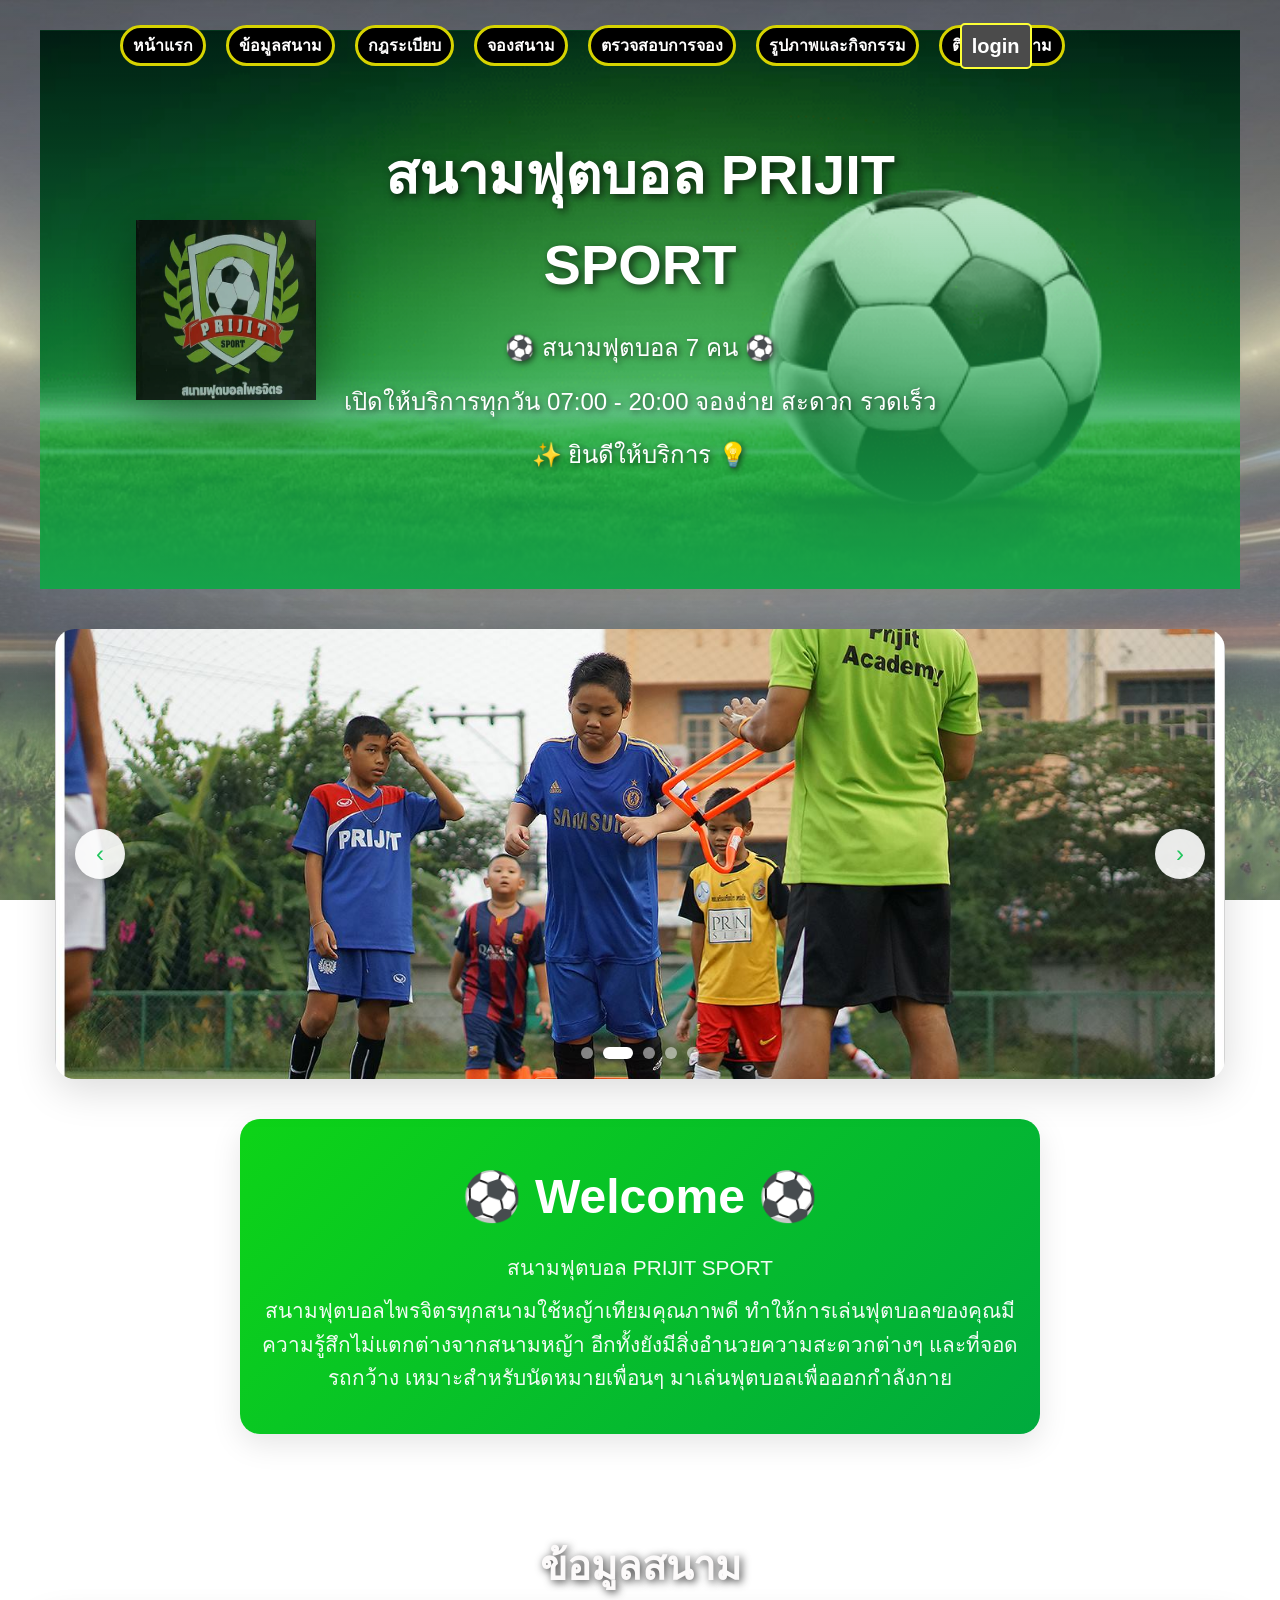
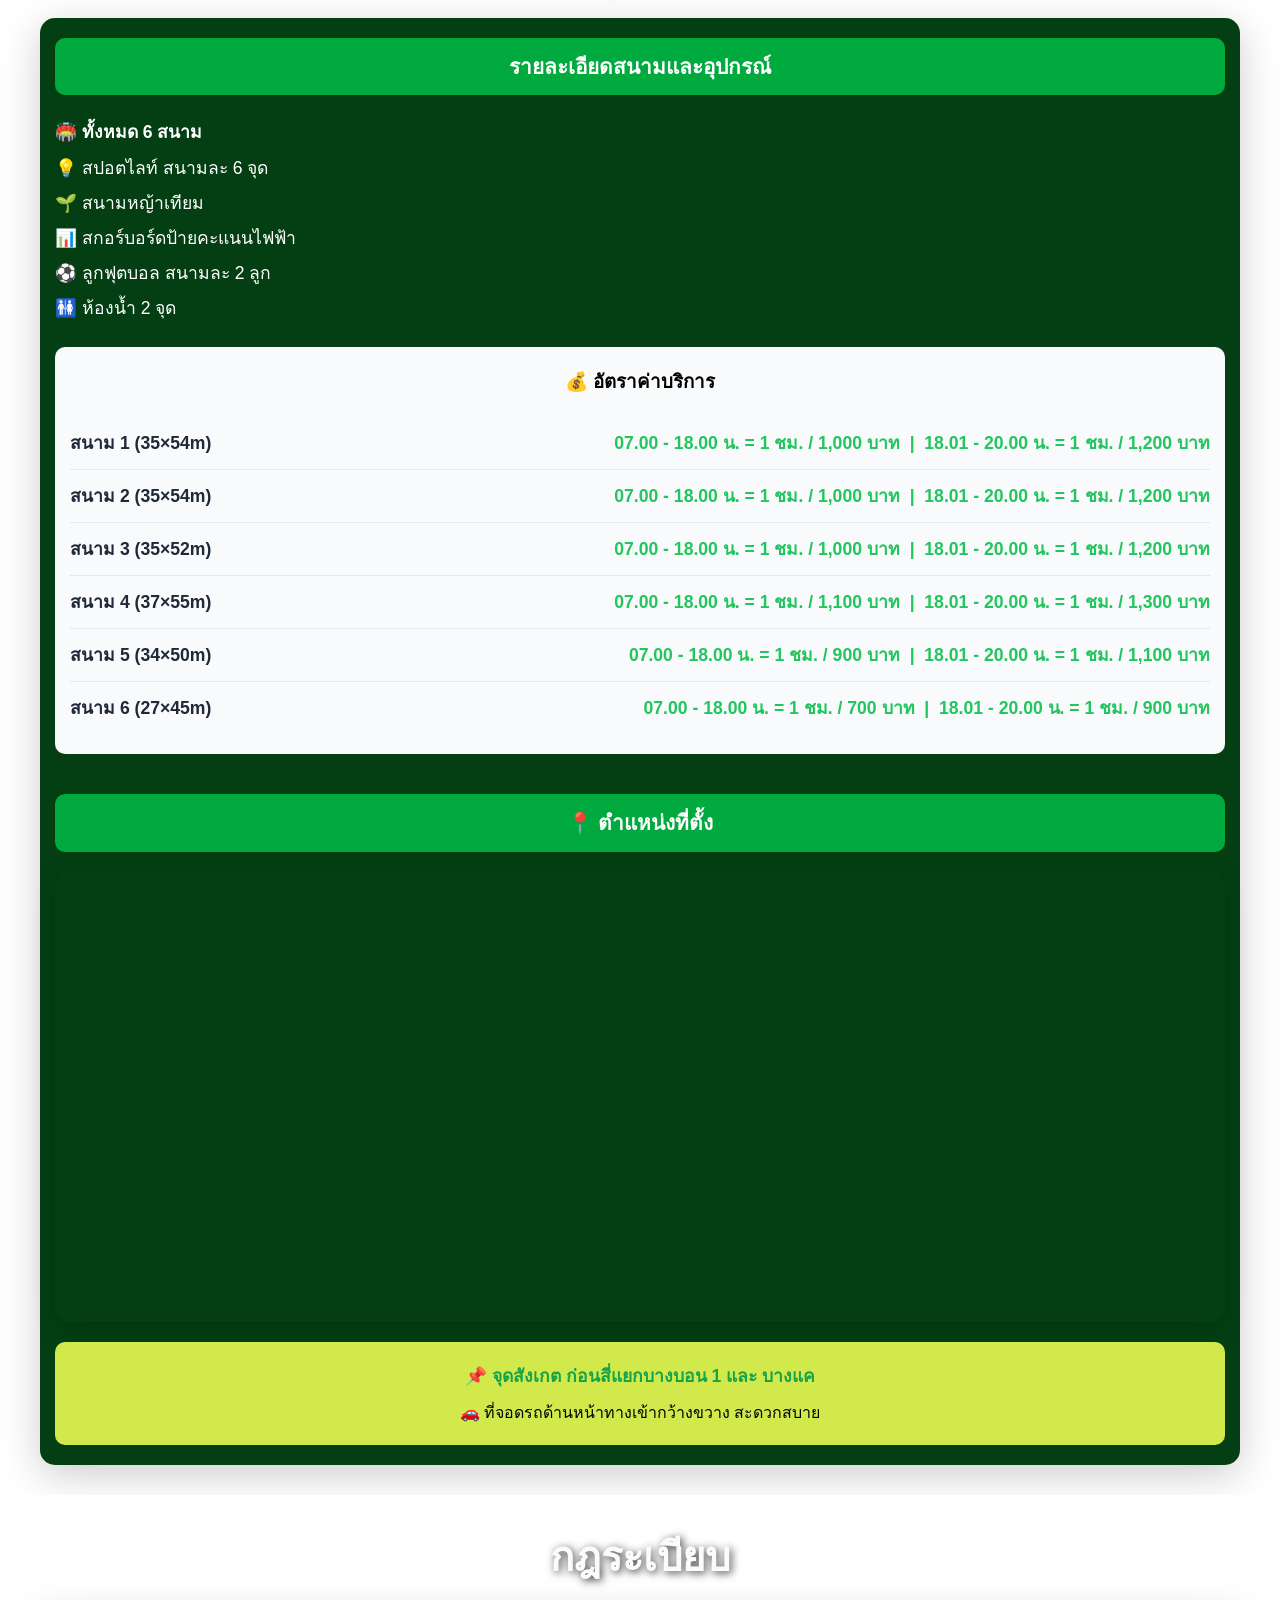
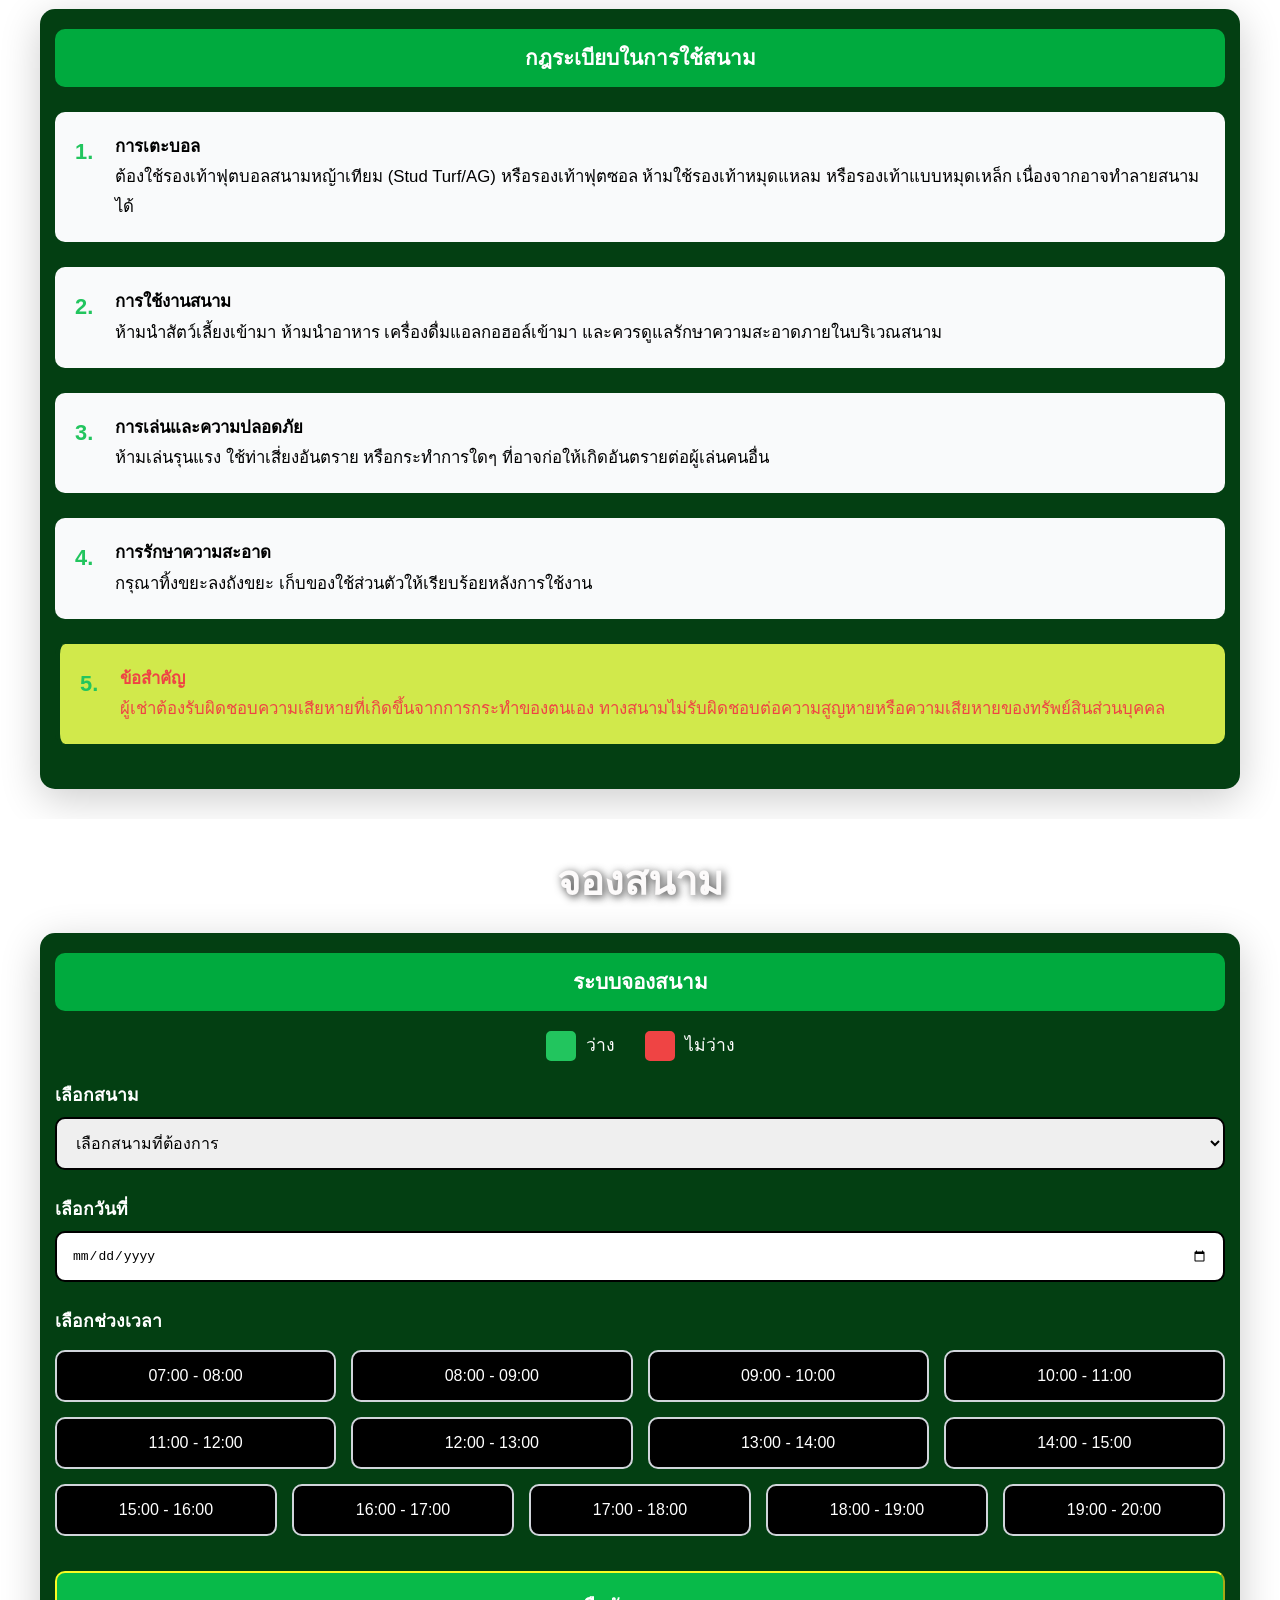
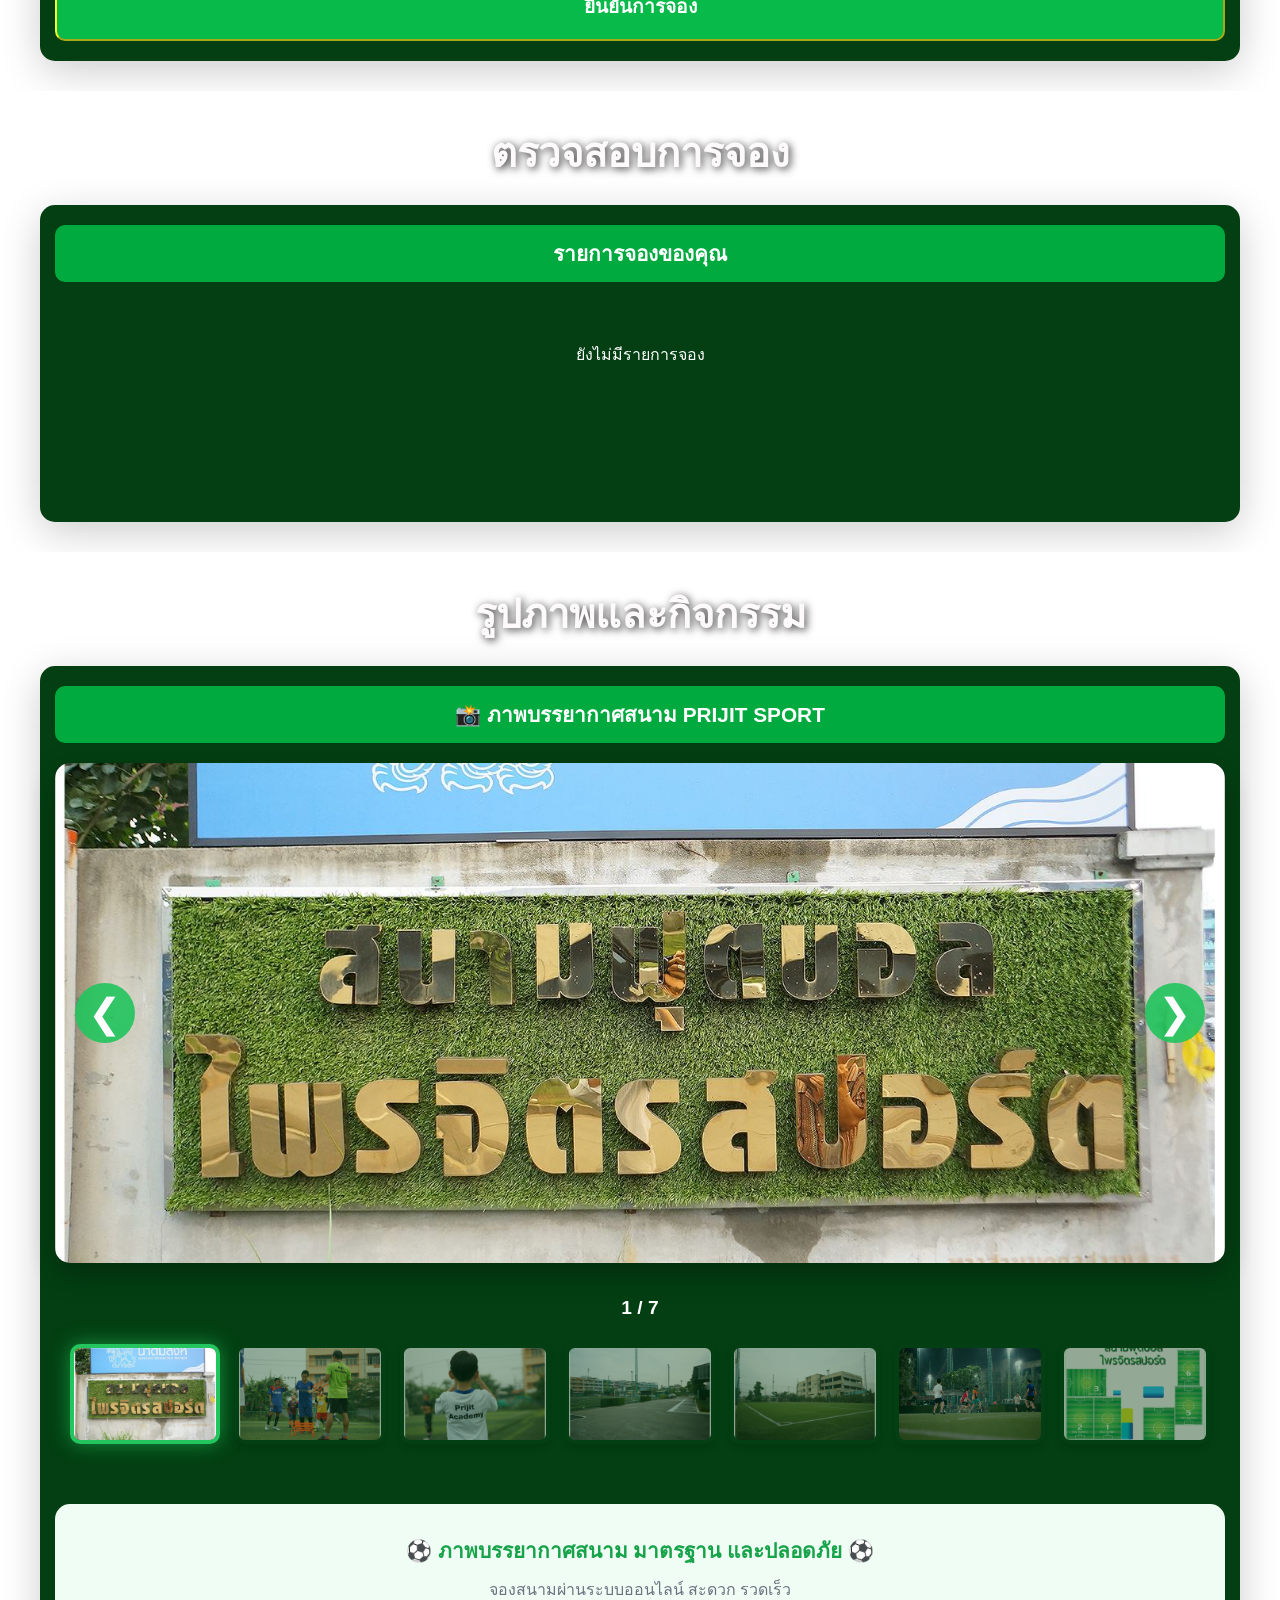
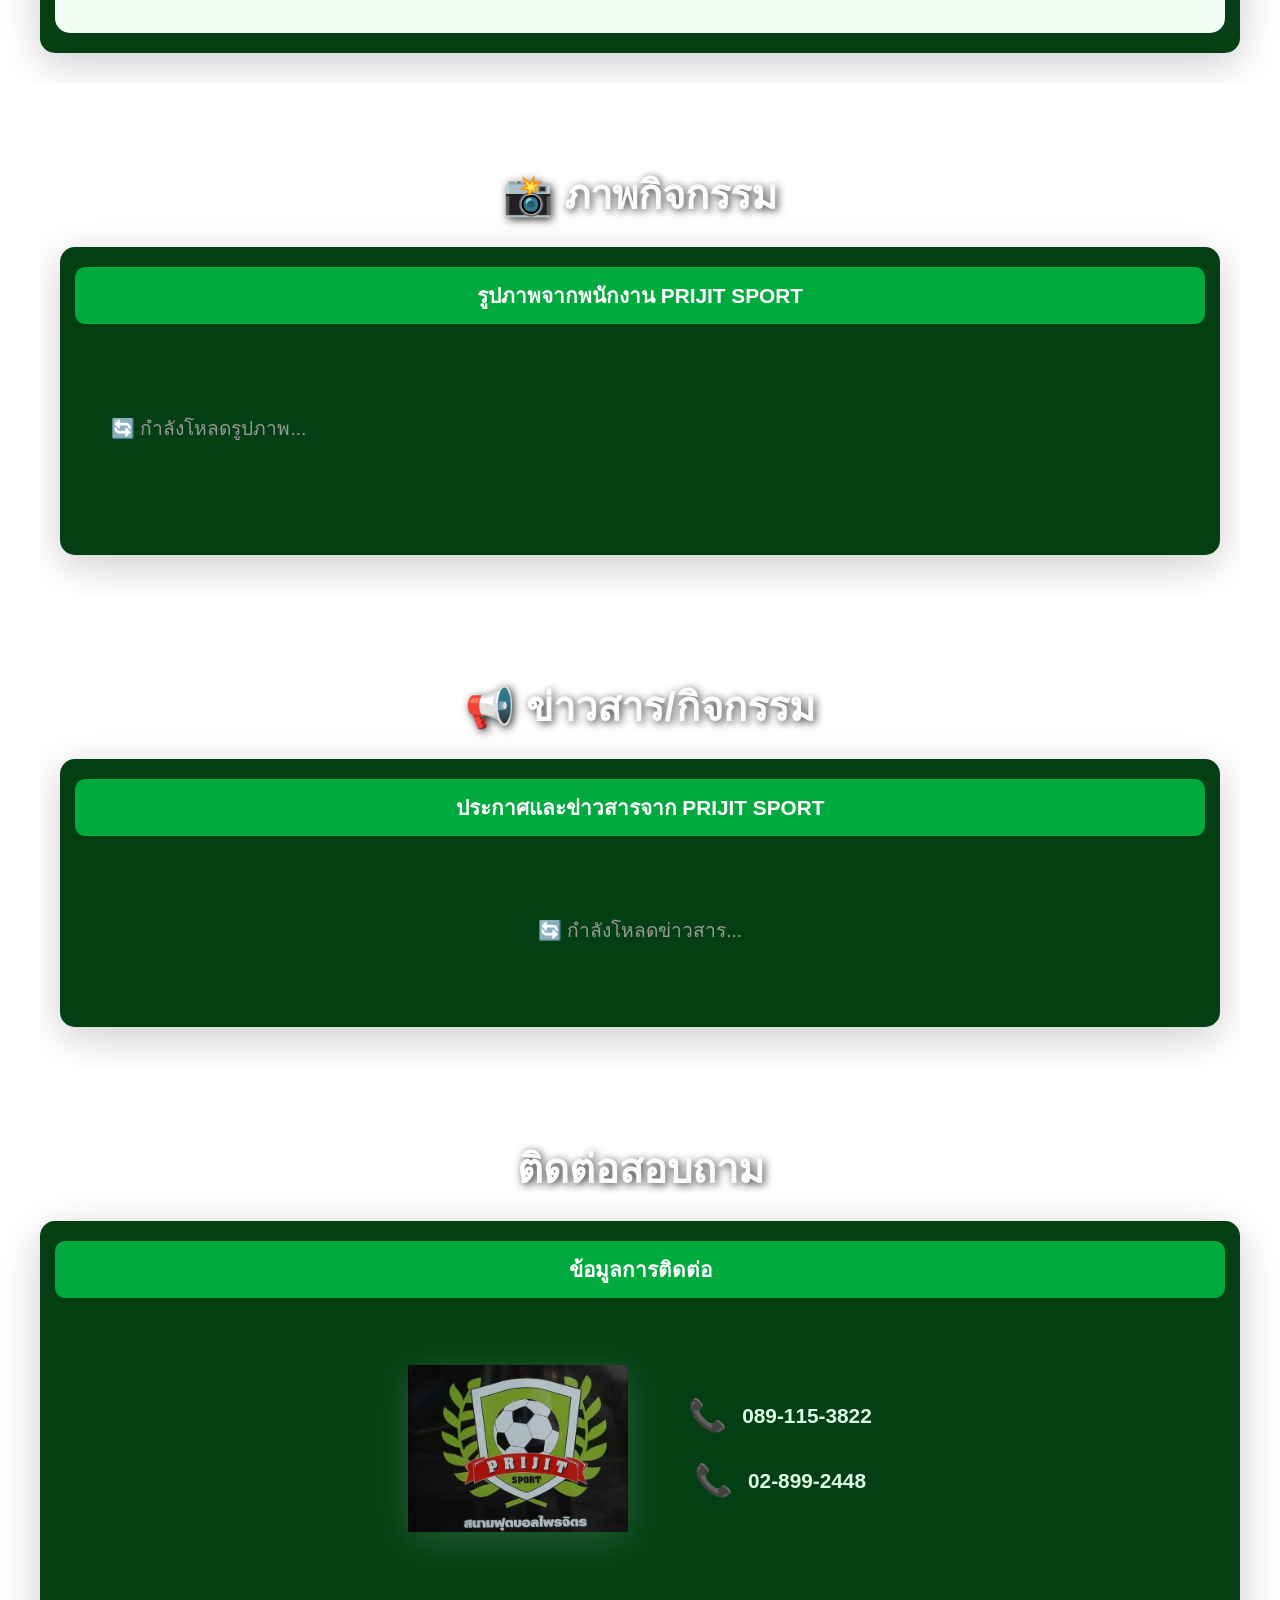
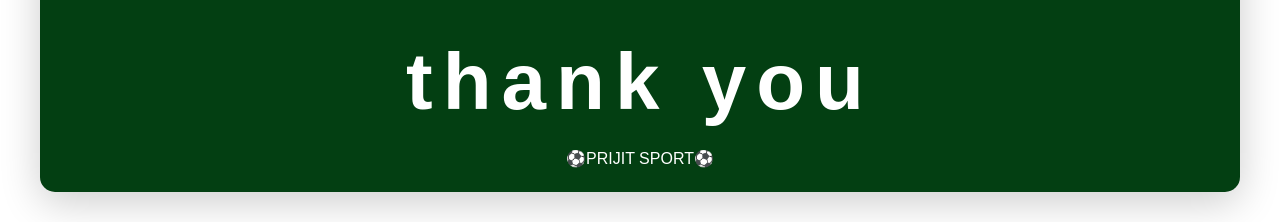
==== index.html @ c836cace "fixupdate" ====
<!DOCTYPE html>
<html lang="th">
  <head>
    <meta charset="UTF-8" />
    <meta name="viewport" content="width=device-width, initial-scale=1.0">
    <meta name="google-site-verification" content="bR1mEsXKVvOw49DkWfjDAmJHnfmsgKIcgD6kVuu1stI" />
    <title>สนามฟุตบอล PRIJIT SPORT - ระบบจองออนไลน์ 24 ชม.</title>
    <meta name="description" content="จองสนามฟุตบอล 7 คน PRIJIT SPORT 6 สนาม ราคาถูก จองง่าย ระบบออนไลน์ตลอด 24 ชั่วโมง">
    <meta name="keywords" content="จองสนามฟุตบอล, สนามฟุตบอล 7 คน, PRIJIT SPORT, จองสนาม, สนามฟุตบอลออนไลน์">
    <meta name="author" content="PRIJIT SPORT">
    <meta name="robots" content="index, follow">
    <meta property="og:type" content="website">
    <meta property="og:title" content="จองสนามฟุตบอล PRIJIT SPORT">
    <meta property="og:description" content="จองสนามฟุตบอล 7 คน ระบบออนไลน์ 24 ชั่วโมง 6 สนาม ราคาถูก จองง่าย">
    <meta property="og:image" content="https://prijit-sport.github.io/prijit-sport-booking/f4.jpg">
    <meta property="og:url" content="https://prijit-sport.github.io/prijit-sport-booking/">
    <meta property="og:site_name" content="PRIJIT SPORT">
    <meta property="og:locale" content="th_TH">
    <meta http-equiv="Content-Security-Policy" content="upgrade-insecure-requests">
    <script type="application/ld+json">
    {
      "@context": "https://schema.org",
      "@type": "SportsActivityLocation",
      "name": "PRIJIT SPORT",
      "description": "สนามฟุตบอล 7 คน จองออนไลน์ 24 ชั่วโมง มี 6 สนาม",
      "url": "https://prijit-sport.github.io/prijit-sport-booking/",
      "image": "https://prijit-sport.github.io/prijit-sport-booking/f4.jpg",
      "address": {
        "@type": "PostalAddress",
        "addressLocality": "กรุงเทพมหานคร",
        "addressCountry": "TH"
      },
      "priceRange": "$$"
    }
    </script>
    <meta http-equiv="Permissions-Policy" content="interest-cohort=()">
    <link rel="icon" type="image/jpeg" href="f6.jpg">
    <link rel="preconnect" href="https://www.gstatic.com" crossorigin>
    <link rel="dns-prefetch" href="https://www.gstatic.com">
    <link rel="preload" href="styles.css" as="style">
    <link rel="preload" href="app.js" as="script">
    <link rel="preload" href="f6.jpg" as="image" fetchpriority="high">
    <link rel="stylesheet" href="styles.css" media="all">
  </head>
  <body>
    <!-- Login/Register Modal -->
    <div id="loginModal" class="modal-overlay">
      <div class="auth-modal">
        <button class="modal-close-btn" onclick="closeLoginModal()">&times;</button>
 
        <div id="modalLoginForm">
          <h1 class="auth-title">⚽ เข้าสู่ระบบ</h1>
          <form onsubmit="handleLogin(event)">
            <div class="form-group">
              <label for="modalLoginUsername">ชื่อ-นามสกุล</label>
              <input type="text" id="modalLoginUsername" class="form-input"
                     placeholder="กรอกชื่อผู้ใช้"
                     autocorrect="off" autocapitalize="off" required />
            </div>
            <div class="form-group">
              <label for="modalLoginPassword">รหัสผ่าน</label>
              <div style="position:relative;">
                <input type="password" id="modalLoginPassword" class="form-input"
                       placeholder="กรอกรหัสผ่าน"
                       autocomplete="current-password" required
                       style="padding-right:45px;" />
                <button type="button" onclick="togglePassword('modalLoginPassword',this)"
                        style="position:absolute;right:10px;top:50%;transform:translateY(-50%);background:none;border:none;cursor:pointer;font-size:1.2em;padding:5px;">👁️</button>
              </div>
            </div>
            <button type="submit" class="submit-btn">เข้าสู่ระบบ</button>
          </form>
          <div class="auth-switch">ยังไม่มีบัญชี? <a onclick="showRegisterInModal()">สมัครสมาชิก</a></div>
        </div>
        <div class="auth-switch">
          <a href="staff-login.html" style="color:#667eea;font-weight:600;text-decoration:none;">👤 เข้าสู่ระบบพนักงาน</a>
        </div>
 
        <div id="modalRegisterForm" style="display:none;">
          <h1 class="auth-title">📝 สมัครสมาชิก</h1>
          <form onsubmit="handleRegister(event)">
            <div class="form-group">
              <label class="form-label" for="modalRegUsername">ชื่อผู้ใช้</label>
              <input type="text" id="modalRegUsername" class="form-input"
                     placeholder="กรอกชื่อผู้ใช้"
                     autocomplete="username" required />
            </div>
            <div class="form-group">
              <label class="form-label" for="modalRegFullname">ชื่อ-นามสกุล</label>
              <input type="text" id="modalRegFullname" class="form-input"
                     placeholder="กรอกชื่อ-นามสกุล"
                     autocomplete="name" required />
            </div>
            <div class="form-group">
              <label class="form-label" for="modalRegPhone">เบอร์โทร</label>
              <input type="tel" id="modalRegPhone" class="form-input"
                     placeholder="กรอกเบอร์โทรศัพท์"
                     autocomplete="tel" required />
            </div>
            <div class="form-group">
              <label class="form-label" for="modalRegPassword">รหัสผ่าน</label>
              <div style="position:relative;">
                <input type="password" id="modalRegPassword" class="form-input"
                       placeholder="กรอกรหัสผ่าน"
                       autocomplete="new-password" required
                       style="padding-right:45px;" />
                <button type="button" onclick="togglePassword('modalRegPassword',this)"
                        style="position:absolute;right:10px;top:50%;transform:translateY(-50%);background:none;border:none;cursor:pointer;font-size:1.2em;padding:5px;">👁️</button>
              </div>
            </div>
            <button type="submit" class="submit-btn">สมัครสมาชิก</button>
          </form>
          <div class="auth-switch">มีบัญชีแล้ว? <a onclick="showLoginInModal()">เข้าสู่ระบบ</a></div>
        </div>
      </div>
    </div>
 
    <!-- Navigation Bar -->
    <nav class="navbar">
      <div class="nav-container">
        <div class="hamburger" id="hamburgerBtn">
          <span></span><span></span><span></span>
        </div>
        <div class="nav-links" id="desktopNav">
          <button class="nav-item" data-section="homeSection">หน้าแรก</button>
          <button class="nav-item" data-section="fieldInfoSection">ข้อมูลสนาม</button>
          <button class="nav-item" data-section="rulesSection">กฎระเบียบ</button>
          <button class="nav-item" data-section="bookingSection">จองสนาม</button>
          <button class="nav-item" data-section="checkBookingSection">ตรวจสอบการจอง</button>
          <button class="nav-item" data-section="gallerySection">รูปภาพและกิจกรรม</button>
          <button class="nav-item" data-section="contactSection">ติดต่อสอบถาม</button>
        </div>
        <div class="user-section">
          <span class="login-btn" id="loginNavBtn">login</span>
          <div id="userInfo" style="display:none;">
            <span>👤 <span id="currentUser"></span></span>
            <span class="logout-btn" id="logoutBtn">logout</span>
          </div>
        </div>
      </div>
    </nav>
 
    <!-- Mobile Menu -->
    <div class="menu-overlay" id="menuOverlay">
      <button class="mobile-close-btn" onclick="closeMobileMenu()" aria-label="ปิดเมนู">
        <span class="close-icon">✕</span>
      </button>
      <div class="nav-links" id="mobileNav">
        <button class="nav-item" data-section="homeSection">🏠 หน้าแรก</button>
        <button class="nav-item" data-section="fieldInfoSection">ℹ️ ข้อมูลสนาม</button>
        <button class="nav-item" data-section="rulesSection">📋 กฎระเบียบ</button>
        <button class="nav-item" data-section="bookingSection">⚽ จองสนาม</button>
        <button class="nav-item" data-section="checkBookingSection">✅ ตรวจสอบการจอง</button>
        <button class="nav-item" data-section="gallerySection">📸 รูปภาพและกิจกรรม</button>
        <button class="nav-item" data-section="contactSection">📞 ติดต่อสอบถาม</button>
      </div>
    </div>
 
    <!-- Home Section -->
    <section id="homeSection">
      <div class="hero">
        <img src="f6.jpg" alt="Logo" class="hero-logo-left" />
        <h1 class="hero-title">สนามฟุตบอล PRIJIT SPORT</h1>
        <p class="hero-tagline">⚽ สนามฟุตบอล 7 คน ⚽</p>
        <p class="hero-subtitle">เปิดให้บริการทุกวัน 07:00 - 20:00 จองง่าย สะดวก รวดเร็ว</p>
        <p class="hero-note">✨ ยินดีให้บริการ 💡</p>
      </div>
      <div class="slider-section">
        <div class="slider-container">
          <div class="slider-wrapper">
            <div class="slide active"><img src="f11.jpg" alt="slide1" /></div>
            <div class="slide"><img src="f8.jpg" alt="slide2" /></div>
            <div class="slide"><img src="f9.jpg" alt="slide3" /></div>
            <div class="slide"><img src="13.jpg" alt="slide4" /></div>
            <div class="slide"><img src="12.jpg" alt="slide5" /></div>
          </div>
          <button class="slider-btn prev" onclick="changeSlide(-1)">‹</button>
          <button class="slider-btn next" onclick="changeSlide(1)">›</button>
          <div class="slider-dots">
            <span class="dot active" onclick="currentSlide(0)"></span>
            <span class="dot" onclick="currentSlide(1)"></span>
            <span class="dot" onclick="currentSlide(2)"></span>
            <span class="dot" onclick="currentSlide(3)"></span>
            <span class="dot" onclick="currentSlide(4)"></span>
          </div>
        </div>
        <div class="slider-welcome-text">
          <h2>⚽ Welcome ⚽</h2>
          <p>สนามฟุตบอล PRIJIT SPORT</p>
          <p style="margin-top:10px;color:#ffffff;">สนามฟุตบอลไพรจิตรทุกสนามใช้หญ้าเทียมคุณภาพดี ทำให้การเล่นฟุตบอลของคุณมีความรู้สึกไม่แตกต่างจากสนามหญ้า อีกทั้งยังมีสิ่งอำนวยความสะดวกต่างๆ และที่จอดรถกว้าง เหมาะสำหรับนัดหมายเพื่อนๆ มาเล่นฟุตบอลเพื่อออกกำลังกาย</p>
        </div>
      </div>
    </section>
 
    <!-- Field Info Section -->
    <section id="fieldInfoSection">
      <h2 class="section-title">ข้อมูลสนาม</h2>
      <div class="content-card">
        <div class="section-header">รายละเอียดสนามและอุปกรณ์</div>
        <div class="field-details">
          <p><strong>🏟️ ทั้งหมด 6 สนาม</strong></p>
          <p>💡 สปอตไลท์ สนามละ 6 จุด</p>
          <p>🌱 สนามหญ้าเทียม</p>
          <p>📊 สกอร์บอร์ดป้ายคะแนนไฟฟ้า</p>
          <p>⚽ ลูกฟุตบอล สนามละ 2 ลูก</p>
          <p>🚻 ห้องน้ำ 2 จุด</p>
        </div>
 
        <div class="price-list">
          <h3 style="margin-bottom:20px;color:#000000;text-align:center;">💰 อัตราค่าบริการ</h3>
          <div class="price-item">
            <span class="field-name">สนาม 1 (35×54m)</span>
            <span class="field-price">07.00 - 18.00 น. = 1 ชม. / 1,000 บาท &nbsp;|&nbsp; 18.01 - 20.00 น. = 1 ชม. / 1,200 บาท</span>
          </div>
          <div class="price-item">
            <span class="field-name">สนาม 2 (35×54m)</span>
            <span class="field-price">07.00 - 18.00 น. = 1 ชม. / 1,000 บาท &nbsp;|&nbsp; 18.01 - 20.00 น. = 1 ชม. / 1,200 บาท</span>
          </div>
          <div class="price-item">
            <span class="field-name">สนาม 3 (35×52m)</span>
            <span class="field-price">07.00 - 18.00 น. = 1 ชม. / 1,000 บาท &nbsp;|&nbsp; 18.01 - 20.00 น. = 1 ชม. / 1,200 บาท</span>
          </div>
          <div class="price-item">
            <span class="field-name">สนาม 4 (37×55m)</span>
            <span class="field-price">07.00 - 18.00 น. = 1 ชม. / 1,100 บาท &nbsp;|&nbsp; 18.01 - 20.00 น. = 1 ชม. / 1,300 บาท</span>
          </div>
          <div class="price-item">
            <span class="field-name">สนาม 5 (34×50m)</span>
            <span class="field-price">07.00 - 18.00 น. = 1 ชม. / 900 บาท &nbsp;|&nbsp; 18.01 - 20.00 น. = 1 ชม. / 1,100 บาท</span>
          </div>
          <div class="price-item">
            <span class="field-name">สนาม 6 (27×45m)</span>
            <span class="field-price">07.00 - 18.00 น. = 1 ชม. / 700 บาท &nbsp;|&nbsp; 18.01 - 20.00 น. = 1 ชม. / 900 บาท</span>
          </div>
        </div>
 
        <div class="section-header" style="margin-top:40px;">📍 ตำแหน่งที่ตั้ง</div>
        <div class="map-container">
          <iframe src="https://www.google.com/maps/embed?pb=!1m18!1m12!1m3!1d3876.519192244568!2d100.42645637479106!3d13.68697489879167!2m3!1f0!2f0!3f0!3m2!1i1024!2i768!4f13.1!3m3!1m2!1s0x30e2bd50acd08fd7%3A0x9ec98b477706a73!2z4Liq4LiZ4Liy4Lih4Lif4Li44LiV4Lia4Lit4Lil4LmE4Lie4Lij4LiI4Li04LiV4Lij4Liq4Lib4Lit4Lij4LmM4LiV!5e0!3m2!1sth!2sth!4v1767945226405!5m2!1sth!2sth"
            style="border:0;" allowfullscreen="" loading="lazy" referrerpolicy="no-referrer-when-downgrade"></iframe>
        </div>
        <div style="text-align:center;margin-top:20px;padding:20px;background:#d1e94b;border-radius:10px;">
          <p style="color:#16a34a;font-weight:bold;font-size:1.1em;">📌 จุดสังเกต ก่อนสี่แยกบางบอน 1 และ บางแค</p>
          <p style="color:#020202;margin-top:10px;">🚗 ที่จอดรถด้านหน้าทางเข้ากว้างขวาง สะดวกสบาย</p>
        </div>
      </div>
    </section>
 
    <!-- Rules Section -->
    <section id="rulesSection">
      <h2 class="section-title">กฎระเบียบ</h2>
      <div class="content-card">
        <div class="section-header">กฎระเบียบในการใช้สนาม</div>
        <div class="rules-list">
 
          <div class="rule-item">
            <strong>การเตะบอล</strong><br>
            ต้องใช้รองเท้าฟุตบอลสนามหญ้าเทียม (Stud Turf/AG) หรือรองเท้าฟุตซอล ห้ามใช้รองเท้าหมุดแหลม หรือรองเท้าแบบหมุดเหล็ก เนื่องจากอาจทำลายสนามได้
          </div>
 
          <div class="rule-item">
            <strong>การใช้งานสนาม</strong><br>
            ห้ามนำสัตว์เลี้ยงเข้ามา ห้ามนำอาหาร เครื่องดื่มแอลกอฮอล์เข้ามา และควรดูแลรักษาความสะอาดภายในบริเวณสนาม
          </div>
 
          <div class="rule-item">
            <strong>การเล่นและความปลอดภัย</strong><br>
            ห้ามเล่นรุนแรง ใช้ท่าเสี่ยงอันตราย หรือกระทำการใดๆ ที่อาจก่อให้เกิดอันตรายต่อผู้เล่นคนอื่น
          </div>
 
          <div class="rule-item">
            <strong>การรักษาความสะอาด</strong><br>
            กรุณาทิ้งขยะลงถังขยะ เก็บของใช้ส่วนตัวให้เรียบร้อยหลังการใช้งาน
          </div>
 
        <div class="rule-item" style="background:#d1e94b;border-left:5px solid #033f12;color:#ef4444;">
            <strong style="color:#ef4444;">ข้อสำคัญ</strong><br>
            ผู้เช่าต้องรับผิดชอบความเสียหายที่เกิดขึ้นจากการกระทำของตนเอง ทางสนามไม่รับผิดชอบต่อความสูญหายหรือความเสียหายของทรัพย์สินส่วนบุคคล
          </div>
        </div>
      </div>
    </section>
 
    <!-- Booking Section -->
    <section id="bookingSection">
      <h2 class="section-title">จองสนาม</h2>
      <div class="content-card">
        <div class="section-header">ระบบจองสนาม</div>
 
        <div class="availability-legend">
          <div class="legend-item">
            <div class="legend-box available"></div>
            <span>ว่าง</span>
          </div>
          <div class="legend-item">
            <div class="legend-box booked"></div>
            <span>ไม่ว่าง</span>
          </div>
        </div>
 
        <div class="form-group">
          <label class="form-label" for="fieldSelect">เลือกสนาม</label>
          <select id="fieldSelect" class="form-input" onchange="checkAvailability()">
            <option value="">เลือกสนามที่ต้องการ</option>
            <option value="สนาม 1">สนาม 1 (35×54m) - 1,000/1,200 บาท</option>
            <option value="สนาม 2">สนาม 2 (35×54m) - 1,000/1,200 บาท</option>
            <option value="สนาม 3">สนาม 3 (35×52m) - 1,000/1,200 บาท</option>
            <option value="สนาม 4">สนาม 4 (37×55m) - 1,100/1,300 บาท</option>
            <option value="สนาม 5">สนาม 5 (34×50m) - 900/1,100 บาท</option>
            <option value="สนาม 6">สนาม 6 (27×45m) - 700/900 บาท</option>
          </select>
        </div>
  
        <div class="form-group">
          <label class="form-label" for="dateSelect">เลือกวันที่</label>
          <input type="date" id="dateSelect" class="form-input" onchange="checkAvailability()" />
        </div>
 
        <div id="availabilityStatus" class="availability-notice" style="display:none;">
          <strong>กำลังตรวจสอบสถานะสนาม...</strong>
        </div>
 
        <div class="form-group">
          <label class="form-label">เลือกช่วงเวลา</label>
          <div class="time-slots-grid" id="timeSlotsContainer1" style="margin-top:15px;">
            <button class="time-slot-btn" type="button" data-time="07:00 - 08:00">07:00 - 08:00</button>
            <button class="time-slot-btn" type="button" data-time="08:00 - 09:00">08:00 - 09:00</button>
            <button class="time-slot-btn" type="button" data-time="09:00 - 10:00">09:00 - 10:00</button>
            <button class="time-slot-btn" type="button" data-time="10:00 - 11:00">10:00 - 11:00</button>
          </div>
          <div class="time-slots-grid" id="timeSlotsContainer2" style="margin-top:15px;">
            <button class="time-slot-btn" type="button" data-time="11:00 - 12:00">11:00 - 12:00</button>
            <button class="time-slot-btn" type="button" data-time="12:00 - 13:00">12:00 - 13:00</button>
            <button class="time-slot-btn" type="button" data-time="13:00 - 14:00">13:00 - 14:00</button>
            <button class="time-slot-btn" type="button" data-time="14:00 - 15:00">14:00 - 15:00</button>
          </div>
          <div class="time-slots-grid" id="timeSlotsContainer3" style="margin-top:15px;">
            <button class="time-slot-btn" type="button" data-time="15:00 - 16:00">15:00 - 16:00</button>
            <button class="time-slot-btn" type="button" data-time="16:00 - 17:00">16:00 - 17:00</button>
            <button class="time-slot-btn" type="button" data-time="17:00 - 18:00">17:00 - 18:00</button>
            <button class="time-slot-btn" type="button" data-time="18:00 - 19:00">18:00 - 19:00</button>
            <button class="time-slot-btn" type="button" data-time="19:00 - 20:00">19:00 - 20:00</button>
          </div>
        </div>
 
        <button class="submit-btn" onclick="confirmBooking()">ยืนยันการจอง</button>
      </div>
    </section>
 
    <!-- Check Booking Section -->
    <section id="checkBookingSection">
      <h2 class="section-title">ตรวจสอบการจอง</h2>
      <div class="content-card">
        <div class="section-header">รายการจองของคุณ</div>
        <div id="bookingList" style="min-height:200px;">
          <p style="text-align:center;color:#ffffff;padding:40px;">ยังไม่มีรายการจอง</p>
        </div>
      </div>
    </section>
 
    <!-- Gallery Section -->
    <section id="gallerySection">
      <h2 class="section-title">รูปภาพและกิจกรรม</h2>
      <div class="content-card">
        <div class="section-header">📸 ภาพบรรยากาศสนาม PRIJIT SPORT</div>
        <div class="gallery-main-image">
          <img id="galleryMainImage" src="f11.jpg" alt="สนามฟุตบอล PRIJIT SPORT" loading="lazy" decoding="async" width="800" height="600">
          <button class="gallery-nav-btn gallery-prev-btn" onclick="changeGalleryImage(-1)">❮</button>
          <button class="gallery-nav-btn gallery-next-btn" onclick="changeGalleryImage(1)">❯</button>
        </div>
        <div class="gallery-counter">
          <span id="currentImageNumber">1</span> / <span id="totalImages">7</span>
        </div>
        <div class="gallery-thumbnails">
          <img class="gallery-thumbnail active" src="f11.jpg" onclick="selectGalleryImage(0)" alt="ภาพ 1">
          <img class="gallery-thumbnail" src="f8.jpg" onclick="selectGalleryImage(1)" alt="ภาพ 2" loading="lazy" width="150" height="100">
          <img class="gallery-thumbnail" src="f9.jpg" onclick="selectGalleryImage(2)" alt="ภาพ 3" loading="lazy" width="150" height="100">
          <img class="gallery-thumbnail" src="f1.jpg" onclick="selectGalleryImage(3)" alt="ภาพ 4" loading="lazy" width="150" height="100">
          <img class="gallery-thumbnail" src="f10.jpg" onclick="selectGalleryImage(4)" alt="ภาพ 5" loading="lazy" width="150" height="100">
          <img class="gallery-thumbnail" src="2.jpg" onclick="selectGalleryImage(5)" alt="ภาพ 6" loading="lazy" width="150" height="100">
          <img class="gallery-thumbnail" src="f3.jpg" onclick="selectGalleryImage(6)" alt="ภาพ 7" loading="lazy" width="150" height="100">
        </div>
        <div style="text-align:center;margin-top:40px;padding:30px;background:#f0fdf4;border-radius:15px;">
          <p style="font-size:1.3em;color:#16a34a;font-weight:bold;">⚽ ภาพบรรยากาศสนาม มาตรฐาน และปลอดภัย ⚽</p>
          <p style="margin-top:10px;color:#6b7280;">จองสนามผ่านระบบออนไลน์ สะดวก รวดเร็ว</p>
        </div>
      </div>
    </section>
 
    <!-- Staff Gallery Section -->
    <section id="staffGallerySection" class="staff-content-section">
      <h2 class="section-title">📸 ภาพกิจกรรม</h2>
      <div class="content-card">
        <div class="section-header">รูปภาพจากพนักงาน PRIJIT SPORT</div>
        <div id="staffGalleryContainer" class="staff-gallery-grid">
          <div class="content-loading-state">🔄 กำลังโหลดรูปภาพ...</div>
        </div>
      </div>
    </section>
 
    <!-- Activities Section -->
    <section id="activitiesSection" class="staff-content-section">
      <h2 class="section-title">📢 ข่าวสาร/กิจกรรม</h2>
      <div class="content-card">
        <div class="section-header">ประกาศและข่าวสารจาก PRIJIT SPORT</div>
        <div id="activitiesContainer" class="activities-list">
          <div class="content-loading-state">🔄 กำลังโหลดข่าวสาร...</div>
        </div>
      </div>
    </section>
 
    <!-- Gallery Modal -->
    <div id="staffGalleryModal" class="staff-gallery-modal" onclick="closeStaffModal()">
      <span class="staff-gallery-close" onclick="closeStaffModal()">&times;</span>
      <img id="staffGalleryModalImg" src="" alt="">
    </div>
 
    <!-- Contact Section -->
    <section id="contactSection">
      <h2 class="section-title">ติดต่อสอบถาม</h2>
      <div class="content-card">
        <div class="section-header">ข้อมูลการติดต่อ</div>
        <div class="contact-wrapper">
          <div class="contact-logo-img">
            <img src="f6.jpg" alt="PRIJIT SPORT Logo" loading="lazy" width="200" height="200" />
          </div>
          <div class="contact-info">
            <div class="contact-phone">
              <span>📞</span><strong>089-115-3822</strong>
            </div>
            <div class="contact-phone">
              <span>📞</span><strong>02-899-2448</strong>
            </div>
          </div>
        </div>
        <div class="thank-you-text">thank you</div>
        <p style="text-align:center;color:#ffffff;">⚽PRIJIT SPORT⚽</p>
      </div>
    </section>
 
    <!-- Firebase Scripts -->
    <script>window.firebaseLoadError = false;</script>
    <script src="https://www.gstatic.com/firebasejs/9.23.0/firebase-app-compat.js" onerror="console.error('Firebase app load error'); window.firebaseLoadError = true;"></script>
    <script src="https://www.gstatic.com/firebasejs/9.23.0/firebase-auth-compat.js" onerror="console.error('Firebase auth load error'); window.firebaseLoadError = true;"></script>
    <script src="https://www.gstatic.com/firebasejs/9.23.0/firebase-database-compat.js" onerror="console.error('Firebase database load error'); window.firebaseLoadError = true;"></script>
<script src="app.js" defer></script>
<script>
// --- fail-safe: ปิด global loading หาก app.js ค้าง ---
(function(){
  const OVERLAY_ID = 'global-loading';
  const MAX_WAIT_MS = 15000; // 15 วินาที
  const t0 = Date.now();
  function hide(){
    const el = document.getElementById(OVERLAY_ID);
    if(el) el.classList.remove('active');
  }
  window.addEventListener('load', function(){
    hide();
  });
  setTimeout(function(){
    hide();
  }, MAX_WAIT_MS);
})();
</script>
 
    <!-- Toast Container -->
    <div id="toast-container"></div>
 
    <!-- Global Loading Overlay -->
    <div id="global-loading">
      <div class="loading-overlay">
        <div class="spinner"></div>
        <p class="loading-text">กำลังโหลด...</p>
      </div>
    </div>
 
    <!-- Extension Modal -->
    <div class="extension-modal" id="extensionModal">
      <div class="extension-modal-content">
        <button class="extension-modal-close" onclick="closeExtensionModal()">✕</button>
        <h2 class="extension-modal-title">ต่อเวลาการใช้งาน</h2>
        <p class="extension-modal-subtitle">ยืนยันการต่อเวลาของคุณ</p>
 
        <div id="availableExtensionSlot" style="display:none;">
          <div class="extension-slot-status slot-available">
            <div class="slot-status-icon">✅</div>
            <div class="slot-status-text">ช่วงเวลาว่าง!</div>
          </div>
          <div class="extension-slot-time" id="extensionSlotTime">14:00 - 15:00</div>
          <div class="extension-slot-price">💰 ราคา: <span id="extensionSlotPrice">500</span> บาท</div>
          <div class="extension-countdown-timer">
            <div class="countdown-label">⏰ กรุณายืนยันภายใน</div>
            <div class="countdown-value" id="extensionCountdown">5:00</div>
          </div>
          <div class="extension-modal-actions">
            <button class="extension-btn extension-btn-cancel" onclick="closeExtensionModal()">ยกเลิก</button>
            <button class="extension-btn extension-btn-confirm" id="confirmExtensionBtn" onclick="confirmExtensionPayment()">ยืนยันชำระเงิน</button>
          </div>
        </div>
 
        <div id="bookedExtensionSlot" style="display:none;">
          <div class="extension-slot-status slot-booked">
            <div class="slot-status-icon">❌</div>
            <div class="slot-status-text">ช่วงเวลานี้ถูกจองแล้ว</div>
          </div>
          <div class="extension-slot-time" id="bookedExtensionSlotTime">14:00 - 15:00</div>
          <div class="alternative-slots" id="alternativeSlotsList">
            <div class="alternative-title">💡 ช่วงเวลาอื่นที่ว่าง</div>
          </div>
          <div class="extension-modal-actions" style="margin-top:20px;">
            <button class="extension-btn extension-btn-cancel" onclick="closeExtensionModal()">ปิด</button>
          </div>
        </div>
      </div>
    </div>
 
  </body>
</html>
---- styles.css ----
input.error,
select.error,
textarea.error {
  border: 2px solid #ef4444 !important;
  animation: shake 0.3s;
}

@keyframes shake {
  0%, 100% { transform: translateX(0); }
  25% { transform: translateX(-5px); }
  75% { transform: translateX(5px); }
}

      #toast-container {
  position: fixed;
  bottom: 20px;
  right: 20px;
  z-index: 10000;
  display: flex;
  flex-direction: column;
  gap: 10px;
}

.toast {
  min-width: 280px;
  max-width: 400px;
  padding: 16px 20px;
  border-radius: 12px;
  box-shadow: 0 4px 12px rgba(0,0,0,0.15);
  display: flex;
  align-items: center;
  gap: 12px;
  transform: translateX(450px);
  opacity: 0;
  transition: all 0.3s cubic-bezier(0.4, 0, 0.2, 1);
  font-size: 15px;
  font-weight: 500;
}

.toast.show {
  transform: translateX(0);
  opacity: 1;
}

.toast-success {
  background: linear-gradient(135deg, #22c55e, #16a34a);
  color: white;
}

.toast-error {
  background: linear-gradient(135deg, #ef4444, #dc2626);
  color: white;
}

.toast-warning {
  background: linear-gradient(135deg, #f59e0b, #d97706);
  color: white;
}

.toast-info {
  background: linear-gradient(135deg, #3b82f6, #2563eb);
  color: white;
}

.toast-icon {
  font-size: 24px;
  flex-shrink: 0;
}

.toast-close {
  margin-left: auto;
  background: none;
  border: none;
  color: white;
  font-size: 20px;
  cursor: pointer;
  padding: 0;
  width: 24px;
  height: 24px;
  display: flex;
  align-items: center;
  justify-content: center;
  opacity: 0.7;
  transition: opacity 0.2s;
}

.toast-close:hover {
  opacity: 1;
}

/* Mobile responsive */
@media (max-width: 768px) {
  #toast-container {
    right: 10px;
    left: 10px;
    bottom: 10px;
  }
  
  .toast {
    min-width: auto;
    max-width: none;
  }
}

  @media (max-width: 360px) {
    #toast-container {
      right: 8px;
      left: 8px;
      bottom: 8px;
    }
    
    .toast {
      min-width: 0;
      width: 100%;
      padding: 12px 15px;
      font-size: 14px;
    }
  }
      * {
        margin: 0;
        padding: 0;
        box-sizing: border-box;
      }
      html {
        scroll-behavior: smooth;
        overflow-x: hidden;
        max-width: 100vw;
      }
      section {
        scroll-margin-top: 80px;
        max-width: 100vw;
        overflow-x: hidden;
      }
      body {
        font-family: "Segoe UI", Tahoma, Geneva, Verdana, sans-serif;
        background-image: linear-gradient(
            rgba(243, 244, 246, 0.3),
            rgba(243, 244, 246, 0.3)
          ),
          url("f4.jpg");
        background-size: cover;
        background-position: center;
        background-attachment: fixed;
        background-repeat: no-repeat;
        line-height: 1.6;
        overflow-x: hidden;
        max-width: 100vw;
      }

      body.no-scroll {
    overflow: hidden !important;
    position: fixed;
    width: 100%;
    height: 100%;
}

section {
    scroll-margin-top: 80px;
    padding: 30px 15px;
    scroll-margin-top: 70px;
    width: 100%;
    overflow-x: hidden;
    max-width: 100vw;
}
      /* Global Loading Overlay */  
#global-loading {
  position: fixed;
  top: 0;
  left: 0;
  width: 100%;
  height: 100%;
  z-index: 9999;
  display: none;
}

#global-loading.active {
  display: block;
}

body.modal-open {
  overflow: hidden;
  height: 100vh;
}

.loading-overlay {
  width: 100%;
  height: 100%;
  background: rgba(0, 0, 0, 0.7);
  backdrop-filter: blur(4px);
  display: flex;
  flex-direction: column;
  align-items: center;
  justify-content: center;
  gap: 20px;
  animation: fadeIn 0.2s ease;
}

@keyframes fadeIn {
  from { opacity: 0; }
  to { opacity: 1; }
}

.spinner {
  width: 60px;
  height: 60px;
  border: 4px solid rgba(255, 255, 255, 0.2);
  border-top-color: #22c55e;
  border-radius: 50%;
  animation: spin 0.8s linear infinite;
}

@keyframes spin {
  to { transform: rotate(360deg); }
}

.loading-text {
  color: white;
  font-size: 16px;
  font-weight: 600;
  margin: 0;
  text-align: center;
  animation: pulse 1.5s ease-in-out infinite;
}

@keyframes pulse {
  0%, 100% { opacity: 1; }
  50% { opacity: 0.5; }
}

/* Inline Loading (สำหรับปุ่ม) */
.btn-loading {
  position: relative;
  opacity: 0.7;
  cursor: not-allowed;
}

.btn-loading::after {
  content: '';
  position: absolute;
  width: 16px;
  height: 16px;
  top: 50%;
  left: 50%;
  margin-left: -8px;
  margin-top: -8px;
  border: 2px solid white;
  border-top-color: transparent;
  border-radius: 50%;
  animation: spin 0.6s linear infinite;
}
      /* Navigation menu */
.navbar {
    width: 100%;
    padding: 5px;
    position: fixed;
    top: 0;
    z-index: 9999;
    background: transparent;
    pointer-events: auto;
  }

    .nav-container {
      max-width: 1300px;
      margin: 0 auto;
      display: flex;
      justify-content: space-between;
      align-items: center;
      padding: 20px;
      pointer-events: auto;
    }
    .nav-links {
      display: flex;
      gap: 20px;
      flex-wrap: wrap;
    }
    .nav-item {
      position: relative;
      left: 10%;
      color:  #fffefe;
      font-weight: bold;
      font-size: 1em;
      padding: 5px 10px;
      border-radius: 50px;
      cursor: pointer;
      background:  #000000;
      border: 3px solid #d6d301;
      font-family: inherit;
      transition: background 0.2s ease;
      -webkit-tap-highlight-color: transparent;
      user-select: none;
    }
      /* Hover เฉพาะ Desktop */
      @media (hover: hover) and (pointer: fine) {
        .nav-item:hover {
          background: rgb(17, 207, 10);
        }
      .logout-btn:hover {
          background:  rgb(199, 6, 6) !important;
        }
        
     .login-btn:hover {
          background:  rgb(17, 207, 10) !important;
        }
      }

      .user-section {
        position: fixed;
        left: 15%;
        color: rgb(10, 238, 29);
        font-size:  20px;
        display: flex;
        align-items: center;
        gap: 5px;
      }

      .logout-btn {
        background: #4b4b4b !important;
        border: 2px solid rgb(252, 255, 54) !important;
        position:fixed;
        left: 75%;
        padding: 5px 10px;
        border-radius: 5px;
        cursor: pointer;
      }

      .login-btn {
      background: #4b4b4b !important;
      color: #ffffff !important;
      position: fixed;
      left: 75%;
      font-weight: bold;
      border: 2px solid  rgb(252, 255, 54) !important;
      padding: 5px 10px;
      border-radius: 5px;
      cursor: pointer;
    }

      /* Hamburger Menu */
    .hamburger {
      display: none;
      width: 44px;
      height: 44px;
      background: rgba(247, 246, 246, 0.603);
      border: 2px solid rgba(255,255,255,0.0);
      border-radius: 10px;
      cursor: pointer;
      position: relative;
      
    }
    .hamburger span {
      display: block;
      width: 24px;
      height: 2.5px;
      background: rgb(0, 0, 0);
      border-radius: 3px;
      position: absolute;
      left: 50%;
      transform: translateX(-50%);
      transition: all 0.3s ease;
    }
    .hamburger span:nth-child(1) { top: 12px; }
    .hamburger span:nth-child(2) { top: 20px; }
    .hamburger span:nth-child(3) { top: 28px; }
    .hamburger.active span:nth-child(1) {
      top: 20px;
      transform: translateX(-50%) rotate(45deg);
    }
    .hamburger.active span:nth-child(2) { opacity: 0; }
    .hamburger.active span:nth-child(3) {
      top: 20px;
      transform: translateX(-50%) rotate(-45deg);
    }

      /* Menu Overlay */
  .menu-overlay {
      position: fixed;
      top: 0;
      left: 0;
      width: 100%;
      height: 100%;
      background: linear-gradient(135deg, rgba(45, 235, 39, 0.98), rgba(12, 77, 6, 0.98));
      backdrop-filter: blur(20px);
      z-index: 1000;
      display: flex;
      align-items: center;
      justify-content: center;
      opacity: 0;
      visibility: hidden;
      transition: all 0.3s ease;
    }
    .menu-overlay.active {
      opacity: 1;
      visibility: visible;
    }
    .menu-overlay .nav-links {
      flex-direction: column;
      align-items: center;
      gap: 0;
    }
    .menu-overlay .nav-item {
      padding: 15px 10px;
      left: 0%;
      margin: 8px 0;
      border-radius: 15px;
      font-size: 1.2em;
      background: rgb(0, 0, 0);
      backdrop-filter: blur(10px);
      border: 2px solid #d6d301;
      min-width: 280px;
      text-align: center;
      opacity: 0;
      transform: translateY(20px);
      
      /* 🔧 FIX: เพิ่ม will-change เพื่อ update clickable area */
      will-change: transform, opacity;
      transform-style: preserve-3d;
      backface-visibility: hidden;
      -webkit-transform-style: preserve-3d;
      -webkit-backface-visibility: hidden;
    }

    /* 🔧 FIX: Responsive สำหรับหน้าจอมือถือ */
    @media (max-width: 360px) {
      .menu-overlay .nav-item {
        min-width: calc(100vw - 40px);
        max-width: calc(100vw - 40px);
        margin: 6px auto;
      }
    }
    
    @media (min-width: 361px) and (max-width: 480px) {
      .menu-overlay .nav-item {
        min-width: calc(100vw - 60px);
        max-width: 320px;
        margin: 6px auto;
      }
    }
    .menu-overlay.active .nav-item {
      animation: slideIn 0.4s ease forwards;
      pointer-events: auto !important; /* 🔧 FIX: บังคับให้ clickable */
    }
    .menu-overlay.active .nav-item:nth-child(1) { animation-delay: 0.1s; }
    .menu-overlay.active .nav-item:nth-child(2) { animation-delay: 0.15s; }
    .menu-overlay.active .nav-item:nth-child(3) { animation-delay: 0.2s; }
    .menu-overlay.active .nav-item:nth-child(4) { animation-delay: 0.25s; }
    .menu-overlay.active .nav-item:nth-child(5) { animation-delay: 0.3s; }
    .menu-overlay.active .nav-item:nth-child(6) { animation-delay: 0.35s; }
    .menu-overlay.active .nav-item:nth-child(7) { animation-delay: 0.4s; }
    @keyframes slideIn {
      to {
        opacity: 1;
        transform: translateY(0);
      }
    }
    .menu-overlay .nav-item:active {
      transform: scale(0.95);
      background: rgb(46, 196, 0);
    }
.mobile-close-btn {
  position: fixed;
  top: 20px;
  right: 20px;
  width: 60px;
  height: 60px;
  background: rgba(255, 255, 255, 0.98);
  border: 3px solid #ffd700;
  border-radius: 50%;
  cursor: pointer;
  z-index: 1002;
  display: flex;
  align-items: center;
  justify-content: center;
  transition: all 0.3s ease;
  box-shadow: 0 4px 20px rgba(0, 0, 0, 0.4);
}

.mobile-close-btn .close-icon {
  font-size: 40px;
  font-weight: bold;
  color: #000000;
  line-height: 1;
  transition: all 0.3s ease;
}

.mobile-close-btn:hover {
  background: #ef4444;
  border-color: #ffffff;
  transform: rotate(90deg) scale(1.1);
  box-shadow: 0 6px 30px rgba(239, 68, 68, 0.5);
}

.mobile-close-btn:hover .close-icon {
  color: #ffffff;
}

.mobile-close-btn:active {
  transform: rotate(90deg) scale(0.95);
}

/* ซ่อนปุ่มเมื่อเมนูปิด */
.menu-overlay:not(.active) .mobile-close-btn {
  display: none;
}

/* Animation เมื่อเมนูเปิด */
.menu-overlay.active .mobile-close-btn {
  animation: fadeInScale 0.3s ease;
}

@keyframes fadeInScale {
  from {
    opacity: 0;
    transform: scale(0.5);
  }
  to {
    opacity: 1;
    transform: scale(1);
  }
}

/* Responsive - Mobile */
@media (max-width: 480px) {
  .mobile-close-btn {
    width: 55px;
    height: 55px;
    top: 15px;
    right: 15px;
  }
  
  .mobile-close-btn .close-icon {
    font-size: 36px;
  }
}

@media (max-width: 360px) {
  .mobile-close-btn {
    width: 50px;
    height: 50px;
    top: 12px;
    right: 12px;
  }
  
  .mobile-close-btn .close-icon {
    font-size: 32px;
  }
}

      /* Modal */
        .modal-overlay {
      display: none;
      position: fixed;
      top: 0;
      left: 0;
      width: 100%;
      height: 100%;
      background: rgba(255, 255, 255, 0.7);
      z-index: 2000;
      justify-content: center;
      align-items: center;
       overflow-y: auto;
    }
    .modal-overlay.active {
         display: flex; 
    }

    .auth-modal {
      background: rgb(255, 255, 255);
      border-radius: 20px;
      padding: 50px;
      max-width: 450px;
      width: 90%;
      box-shadow: 0 20px 60px rgba(0,0,0,0.3);
      max-height: 90vh;
      overflow-y: auto;
      position: relative;
      margin: auto;
    }
    .modal-close-btn {
      position: absolute;
      top: 15px;
      right: 20px;
      font-size: 28px;
      cursor: transparent;
      background: none;
      border: none;
      color: #666;
    }
    
    .auth-title {
      font-size: 2.5em;
      text-align: center;
      margin-bottom: 30px;
      color: #000000;
    }
    .form-group { margin-bottom: 25px; }
    .form-label {
      display: block;
      margin-bottom: 8px;
      font-weight: bold;
      color: #ffffff;
      font-size: 1.1em;
    }
    .form-input {
      width: 100%;
      padding: 15px;
      border: 2px solid #000000;
      border-radius: 10px;
      font-size: 1em;
    }
    .form-input:focus {
      outline: none;
      border-color:#0a0a0a; 
      box-shadow: 0 0 0 3px rgba(34,197,94,0.3);
    }
    .submit-btn {
      width: 100%;
      background: hsl(142, 92%, 38%);
      color: white;
      border-color: #fafd22;
      padding: 18px;
      border-radius: 10px;
      font-size: 1.2em;
      font-weight: bold;
      cursor: pointer;
      margin-top: 10px;
    }
    .auth-switch {
      text-align: center;
      margin-top: 20px;
      color: #6b7280;
    }
    .auth-switch a {
      color: #22c55e;
      font-weight: bold;
      cursor: pointer;
    }

      /* Hero Section */
      .hero {
      color: white;
      text-align: center;
      padding: 100px 20px;
      background: linear-gradient(rgba(34,197,94,0), rgba(22,163,74,1)), url("f5.png");
      background-size: cover;
      background-position: center;
      position: relative;
    }
    .hero h1 {
      font-size: 3.5em;
      margin-bottom: 20px;
      text-shadow: 3px 3px 8px rgba(0,0,0,0.7);
    }
    .hero p {
      font-size: 1.5em;
      margin-bottom: 15px;
      text-shadow: 2px 2px 6px rgba(0,0,0,0.6);
    }
    .hero-title {
      font-size: clamp(1.4em, 4vw, 2.2em);
      margin: 0 auto 18px;
      max-width: 700px;
      padding-left: 0;
    }
    .hero-tagline {
      font-size: clamp(1em, 2.2vw, 1.2em);
      margin-bottom: 12px;
    }
    .hero-subtitle {
      font-size: clamp(0.95em, 2vw, 1.1em);
      margin: 0 auto 12px;
      max-width: 700px;
      line-height: 1.6;
    }
    .hero-note {
      font-size: clamp(0.95em, 2vw, 1.1em);
      margin-top: 10px;
    }

      .hero-logo-left {
        position: absolute;
        top: 50%;
        left: 8%;
        transform: translateY(-50%);
        width: 180px;
        height: 180px;
        opacity: 0.85;
        filter: drop-shadow(0 10px 30px rgba(0, 0, 0, 0.5));
        animation: floatLogoLeft 4s ease-in-out infinite;
        z-index: 1;
      }

      @keyframes floatLogoLeft {
        0%, 100% {
          transform: translateY(-50%) translateX(0);
        }
        50% {
          transform: translateY(-50%) translateX(-10px);
        }
      }
      
      /* Section Styles */
      section {
        padding: 30px 15px;
        scroll-margin-top: 70px;
        width: 100%;
      }

      section > * {
        max-width: 1200px;
        margin-left: auto;
        margin-right: auto;
      }

      .section-title {
        font-size: 2.5em;
        text-align: center;
        margin-bottom: 20px;
        color: rgb(252, 250, 250);
        font-weight: bold;
        text-shadow: 2px 2px 8px rgba(0, 0, 0, 0.8);
      }

      .content-card {
        background: #033f12;
        border-radius: 15px;
        padding: 20px 15px;
        box-shadow: 0 10px 40px rgba(0, 0, 0, 0.2);
        backdrop-filter: blur(10px);
      }

      .section-header {
        background: #00aa3e;
        padding: 12px 20px;
        border-radius: 10px;
        font-size: 1.3em;
        font-weight: bold;
        margin-bottom: 20px;
        color: #ffffff;
        text-align: center;
      }

      /* Slider */
      .slider-section {
        position: relative;
        padding: 40px 15px;
        width: 100%;
      }

      .slider-container {
        max-width: 1200px;
        margin: 0 auto;
        position: relative;
        height: 450px;
        overflow: hidden;
        border-radius: 20px;
        box-shadow: 0 10px 40px rgba(0, 0, 0, 0.15);
      }

      .slider-wrapper {
        position: relative;
        height: 100%;
        width: 100%;
      }

      .slide {
        position: absolute;
        top: 0;
        left: 0;
        width: 100%;
        height: 100%;
        opacity: 0;
        transition: opacity 1s ease-in-out;
      }

      .slide.active {
        opacity: 1;
      }

      .slide img {
        width: 100%;
        height: 100%;
        object-fit: cover;
        object-position: center;
      }

      .slider-btn {
        position: absolute;
        top: 50%;
        transform: translateY(-50%);
        background: rgba(255, 255, 255, 0.9);
        border: none;
        width: 50px;
        height: 50px;
        border-radius: 50%;
        cursor: pointer;
        font-size: 1.5em;
        color: #22c55e;
        display: flex;
        align-items: center;
        justify-content: center;
        transition: all 0.3s;
        z-index: 10;
        box-shadow: 0 4px 15px rgba(0, 0, 0, 0.2);
      }

      .slider-btn:hover {
        background: white;
        transform: translateY(-50%) scale(1.1);
      }

      .slider-btn.prev {
        left: 20px;
      }

      .slider-btn.next {
        right: 20px;
      }

      .slider-dots {
        position: absolute;
        bottom: 20px;
        left: 50%;
        transform: translateX(-50%);
        display: flex;
        gap: 10px;
        z-index: 10;
      }

      .dot {
        width: 12px;
        height: 12px;
        border-radius: 50%;
        background: rgba(255, 255, 255, 0.5);
        cursor: pointer;
        transition: all 0.3s;
      }

      .dot.active {
        background: white;
        width: 30px;
        border-radius: 6px;
      }

      .slider-welcome-text {
        text-align: center;
        margin-top: 40px;
        padding: 40px 20px;
        background: linear-gradient(135deg, #0dd417, #00aa3e);
        border-radius: 20px;
        max-width: 800px;
        margin-left: auto;
        margin-right: auto;
        box-shadow: 0 10px 30px rgba(0, 0, 0, 0.1);
      }

      .slider-welcome-text h2 {
        font-size: 3em;
        color: white;
        margin-bottom: 15px;
        font-weight: bold;
      }

      .slider-welcome-text p {
        font-size: 1.3em;
        color: white;
        opacity: 0.95;
      }

      /* Mobile responsive */
      @media (max-width: 768px) {
      .hamburger { display: block; }
      .nav-container > .nav-links { display: none; }
    }
      
      /* Field Info */
      .field-details {
        line-height: 2;
        color: #ffffff;
        font-size: 1.1em;
      }

      .price-list {
        margin: 20px 0;
        background: #f9fafb;
        padding: 20px 15px;
        border-radius: 10px;
      }

      .price-item {
        padding: 12px 0;
        border-bottom: 1px solid #e5e7eb;
        display: flex;
        justify-content: space-between;
        align-items: center;
        gap: 15px;
      }

      .price-item:last-child {
        border-bottom: none;
      }

      .field-name {
        font-weight: bold;
        color: #1f2937;
        font-size: 1.1em;
        flex-shrink: 0;
      }

      .field-price {
        color: #22c55e;
        font-weight: bold;
        font-size: 1.1em;
        text-align: right;
      }

      /* Map */
      .map-container {
        margin-top: 20px;
        border-radius: 15px;
        overflow: hidden;
        box-shadow: 0 8px 30px rgba(0, 0, 0, 0.15);
      }

      .map-container iframe {
        display: block;
        width: 100%;
        height: 450px;
      }

      /* Rules */
      .rules-list {
        counter-reset: rule-counter;
      }

      .rule-item {
        margin: 25px 0;
        padding: 20px;
        background: #f9fafb;
        border-radius: 10px;
        position: relative;
        padding-left: 60px;
        font-size: 1.05em;
        line-height: 1.8;
      }

      .rule-item:before {
        counter-increment: rule-counter;
        content: counter(rule-counter) ".";
        position: absolute;
        left: 20px;
        font-weight: bold;
        font-size: 1.3em;
        color: #22c55e;
      }

      /* Time Slots */
      .time-slots-grid {
        display: grid;
        grid-template-columns: repeat(auto-fit, minmax(180px, 1fr));
        gap: 15px;
        margin-top: 15px;
      }

      .time-slot-btn {
  padding: 15px;
  border: 2px solid #d1d5db;
  border-radius: 10px;
  background: #000000;
  color: #ffffff;
  cursor: pointer;
  transition: all 0.3s;
  font-size: 1em;
  font-weight: 500;
  text-align: center;
  position: relative;
  -webkit-tap-highlight-color: transparent;
  user-select: none;
}
  @media (hover: hover) and (pointer: fine) {
      .time-slot-btn:hover {
        border-color: #71eb1f;
        background: #050505;
        color:  #e2cc09;
        transform: translateY(-2px);
      }
      }
      .time-slot-btn.selected {
        background:  #07b815;
        color:  #ffffff;
        border-color: #e2cc09;
      }

      .time-slot-btn.available {
        padding: 15px;
       border: 2px solid #d1d5db;
    border-radius: 10px;
    background: #000000;
    color: #ffffff;
    cursor: pointer;
    transition: all 0.3s;
    font-size: 1em;
    font-weight: 500;
    text-align: center;
    position: relative;
    -webkit-tap-highlight-color: transparent;
    user-select: none;
}
  @media (hover: hover) and (pointer: fine) {
      .time-slot-btn:hover {
        border-color: #71eb1f;
        background: #050505;
        color:  #e2cc09;
        transform: translateY(-2px);
      }
      }
      .time-slot-btn.selected {
        background:  #07b815;
        color:  #ffffff;
        border-color: #e2cc09;
      }

 
      .time-slot-btn.booked {
        background:  #e62a2a;
        border-color: hsl(40, 100%, 99%);
        cursor: not-allowed;
        opacity: 0.7;
      }

      .time-slot-btn .status-badge {
        position: absolute;
        top: 5px;
        right: 5px;
        font-size: 0.8em;
        padding: 2px 8px;
        border-radius: 12px;
        font-weight: bold;
      }

      .time-slot-btn.available .status-badge {
        background: #07c44c;
        color: rgb(255, 255, 255);
         
      }

      .time-slot-btn.booked .status-badge {
        background: #ef4444;
        color: rgb(255, 251, 251);
      }
    
      .availability-legend {
        display: flex;
        justify-content: center;
        gap: 30px;
        margin: 20px 0;
        flex-wrap: wrap;
      }

      .legend-item {
        color: #ffffff;
        display: flex;
        align-items: center;
        gap: 10px;
        font-size: 1.1em;
      }

      .legend-box {
        width: 30px;
        height: 30px;
        border-radius: 5px;
        border: 2px solid #d1d5db;
      }

      .legend-box.available {
        background: #22c55e;
        border-color: #22c55e;
      }

      .legend-box.booked {
        background: #ef4444;
        border-color: #ef4444;
      }

      .availability-notice {
        background: #dbeafe;
        border: 2px solid #3b82f6;
        padding: 15px;
        border-radius: 10px;
        margin-bottom: 20px;
        text-align: center;
      }

      .availability-notice.checking {
        background: #fef3c7;
        border-color: #fbbf24;
      }

      /* Booking Card */
      .booking-card {
        background: rgba(249, 250, 251, 0.98);
        padding: 25px;
        border-radius: 15px;
        margin: 0 auto 20px;
        border-left: 5px solid #22c55e;
        position: relative;
        max-width: 600px;
        box-shadow: 0 4px 15px rgba(0, 0, 0, 0.15);
        backdrop-filter: blur(5px);
      }

      .booking-card h3 {
        color: #ffffff;
        margin-bottom: 15px;
        text-align: center;
        font-size: 1.3em;
      }

      .booking-card p {
        margin: 8px 0;
        display: flex;
        justify-content: space-between;
        align-items: center;
      }

      .booking-card p strong {
        color: #ffffff;
      }

      .cancel-btn {
        background: #ef4444;
        color: white;
        border: none;
        padding: 12px 24px;
        border-radius: 8px;
        font-weight: bold;
        cursor: pointer;
        margin-top: 20px;
        transition: background 0.3s;
        display: block;
        margin-left: auto;
        margin-right: auto;
      }

      .cancel-btn:hover {
        background: #dc2626;
      }

      /* Gallery */
      .gallery-main-image {
        position: relative;
        width: 100%;
        height: 500px;
        margin-bottom: 30px;
        background: #000000;
        border-radius: 15px;
        overflow: hidden;
        box-shadow: 0 10px 30px rgba(0, 0, 0, 0.3);
      }

      #galleryMainImage {
        width: 100%;
        height: 100%;
        object-fit: cover;
        transition: transform 0.3s ease;
      }

      .gallery-nav-btn {
        position: absolute;
        top: 50%;
        transform: translateY(-50%);
        background: rgba(34, 197, 94, 0.9);
        color: rgb(253, 253, 253);
        border: none;
        font-size: 2.5rem;
        padding: 20px 25px;
        cursor: pointer;
        transition: all 0.3s;
        z-index: 10;
        border-radius: 50%;
        width: 60px;
        height: 60px;
        display: flex;
        align-items: center;
        justify-content: center;
      }

      .gallery-nav-btn:hover {
        background: rgba(22, 163, 74, 1);
        transform: translateY(-50%) scale(1.1);
        box-shadow: 0 5px 20px rgba(34, 197, 94, 0.5);
      }

      .gallery-prev-btn {
        left: 20px;
      }

      .gallery-next-btn {
        right: 20px;
      }

      .gallery-thumbnails {
        display: flex;
        gap: 15px;
        justify-content: center;
        flex-wrap: wrap;
        padding: 20px 0;
      }

      .gallery-thumbnail {
        width: 150px;
        height: 100px;
        object-fit: cover;
        cursor: pointer;
        border: 4px solid transparent;
        border-radius: 10px;
        transition: all 0.3s;
        opacity: 0.6;
        box-shadow: 0 4px 10px rgba(0, 0, 0, 0.2);
      }

      .gallery-thumbnail:hover {
        opacity: 1;
        transform: scale(1.05);
        box-shadow: 0 6px 20px rgba(0, 0, 0, 0.3);
      }

      .gallery-thumbnail.active {
        border-color: #22c55e;
        opacity: 1;
        box-shadow: 0 0 20px rgba(34, 197, 94, 0.6);
      }

      .gallery-counter {
        text-align: center;
        margin-top: 20px;
        font-size: 1.2em;
        color: #ffffff;
        font-weight: bold;
      }

      /* Contact */
      .contact-wrapper {
        display: flex;
        flex-direction: row;
        align-items: center;
        justify-content: center;
        gap: 60px;
        margin: 40px auto;
        max-width: 800px;
        flex-wrap: wrap;
      }

      .contact-logo-img {
        width: 220px;
        height: 220px;
        display: flex;
        align-items: center;
        justify-content: center;
      }

      .contact-logo-img img {
        width: 100%;
        height: 100%;
        object-fit: contain;
        border-radius: 15px;
        filter: drop-shadow(0 8px 20px rgba(255, 254, 254, 0.15));
        transition: transform 0.3s;
      }

      .contact-logo-img img:hover {
        transform: scale(1.05);
      }

      .contact-info {
        color: #dcfce7;
        text-align: center;
      }

      .contact-phone {
        display: flex;
        align-items: center;
        justify-content: center;
        gap: 15px;
        margin: 15px 0;
        font-size: 1.3em;
      }

      .contact-phone span {
        font-size: 1.5em;
      }

      .thank-you-text {
        font-size: 5em;
        font-weight: bold;
        letter-spacing: 10px;
        margin-top: 60px;
        color: #ffffff;
        text-align: center;
      }

      /* Payment Modal */
      .payment-modal {
        display: none;
        position: fixed;
        top: 0;
        left: 0;
        width: 100%;
        height: 100%;
        background: rgba(0, 0, 0, 0.7);
        z-index: 1000;
        align-items: center;
        justify-content: center;
      }

      .payment-modal.active {
        display: flex;
      }

      .payment-content {
        background: white;
        border-radius: 20px;
        padding: 40px;
        max-width: 500px;
        width: 90%;
        max-height: 90vh;
        overflow-y: auto;
        box-shadow: 0 20px 60px rgba(0, 0, 0, 0.3);
        animation: slideUp 0.3s ease-out;
      }

      @keyframes slideUp {
        from {
          opacity: 0;
          transform: translateY(50px);
        }
        to {
          opacity: 1;
          transform: translateY(0);
        }
      }

      .payment-header {
        text-align: center;
        margin-bottom: 30px;
        padding-bottom: 20px;
        border-bottom: 2px solid #e5e7eb;
      }

      .payment-header h2 {
        font-size: 1.8em;
        color: #1f2937;
        margin-bottom: 10px;
      }

      .payment-summary {
        background: #f9fafb;
        padding: 20px;
        border-radius: 10px;
        margin-bottom: 20px;
      }

      .summary-row {
        display: flex;
        justify-content: space-between;
        padding: 10px 0;
        border-bottom: 1px solid #e5e7eb;
      }

      .summary-row:last-child {
        border-bottom: none;
        font-weight: bold;
        font-size: 1.2em;
        color: #22c55e;
        padding-top: 15px;
        margin-top: 10px;
        border-top: 2px solid #22c55e;
      }

      .summary-label {
        color: #6b7280;
      }

      .summary-value {
        font-weight: 600;
        color: #1f2937;
      }

      .deposit-highlight {
        background: #dcfce7;
        padding: 15px;
        border-radius: 10px;
        margin: 20px 0;
        border-left: 4px solid #22c55e;
      }

      .deposit-highlight strong {
        color: #16a34a;
        font-size: 1.2em;
      }

      .qr-code-container {
        text-align: center;
        padding: 20px;
        background: #f9fafb;
        border-radius: 10px;
        margin: 20px 0;
      }

      .qr-code-image {
        width: 250px;
        height: 250px;
        margin: 20px auto;
        background: white;
        padding: 15px;
        border-radius: 10px;
        box-shadow: 0 4px 15px rgba(0, 0, 0, 0.1);
      }

      .payment-info {
        background: #fef3c7;
        border: 2px solid #fbbf24;
        padding: 15px;
        border-radius: 10px;
        margin: 20px 0;
      }

      .payment-info p {
        margin: 8px 0;
        color: #92400e;
        font-weight: 500;
      }

      .upload-section {
        margin: 25px 0;
      }

      .upload-label {
        display: block;
        font-weight: bold;
        color: #1f2937;
        margin-bottom: 10px;
        font-size: 1.1em;
      }

      .upload-area {
        border: 3px dashed #d1d5db;
        border-radius: 10px;
        padding: 40px;
        text-align: center;
        cursor: pointer;
        transition: all 0.3s;
        background: #f9fafb;
      }

      .upload-area:hover {
        border-color: #22c55e;
        background: #f0fdf4;
      }

      .upload-area.dragover {
        border-color: #22c55e;
        background: #dcfce7;
      }

      #slipPreview {
        max-width: 100%;
        max-height: 300px;
        margin-top: 15px;
        border-radius: 10px;
        box-shadow: 0 4px 15px rgba(0, 0, 0, 0.1);
      }

      .payment-buttons {
        display: flex;
        gap: 15px;
        margin-top: 25px;
      }

      .payment-buttons button {
        flex: 1;
        padding: 15px;
        border: none;
        border-radius: 10px;
        font-size: 1.1em;
        font-weight: bold;
        cursor: pointer;
        transition: all 0.3s;
      }

      .upload-slip-btn {
        background: #22c55e;
        color: white;
      }

      .upload-slip-btn:hover {
        background: #16a34a;
      }

      .upload-slip-btn:disabled {
        background: #d1d5db;
        cursor: not-allowed;
      }

      .cancel-payment-btn {
        background: #f3f4f6;
        color: #6b7280;
      }

      .cancel-payment-btn:hover {
        background: #e5e7eb;
        color: #374151;
      }

      .payment-terms {
        background: #fee2e2;
        border: 2px solid #ef4444;
        padding: 15px;
        border-radius: 10px;
        margin: 20px 0;
      }

      .payment-terms h4 {
        color: #dc2626;
        margin-bottom: 10px;
        font-size: 1.1em;
      }

      .payment-terms ul,
      .payment-terms ol {
        list-style: none;
        padding: 0;
        margin: 0;
      }

      .payment-terms li {
        padding: 8px 0;
        color: #991b1b;
        font-weight: 500;
      }

      .payment-terms li:before {
        content: "• ";
        color: #ef4444;
        font-weight: bold;
        margin-right: 8px;
      }

      .payment-terms ol li {
        color: #000;
        font-weight: 500;
      }

      .payment-terms ol li:before {
        content: none;
      }

      .timer-warning {
        text-align: center;
        color: #dc2626;
        font-weight: bold;
        font-size: 1.1em;
        margin-top: 20px;
        padding: 10px;
        background: #fee2e2;
        border-radius: 8px;
      }

      /* Spinner */
      .spinner {
        display: inline-block;
        width: 12px;
        height: 12px;
        border: 2px solid #fff;
        border-top-color: transparent;
        border-radius: 50%;
        animation: spin 0.6s linear infinite;
        margin-left: 8px;
      }

      /* Responsive */
      @media (max-width: 768px) {
        section {
          padding: 20px 10px;
        }

        .section-title {
          font-size: 1.8em;
          margin-bottom: 15px;
        }

        .content-card {
          padding: 15px 10px;
        }

        .hero {
          padding: 60px 20px;
        }

        .hero h1 {
          font-size: 2em;
        }

        .hero p {
          font-size: 1.1em;
        }

        /* ซ่อนโลโก้บนมือถือเพื่อไม่ให้บังเนื้อหา */
        .hero-logo-left {
          display: none;
        }

        .slider-container {
          height: 300px;
        }

        .slider-welcome-text {
          padding: 30px 15px;
        }

        .slider-welcome-text h2 {
          font-size: 2em;
        }

        .slider-welcome-text p {
          font-size: 1.1em;
        }

        .time-slots-grid {
          grid-template-columns: repeat(2, 1fr);
        }

        .auth-modal {
          padding: 30px;
        }

        .thank-you-text {
          font-size: 3em;
          letter-spacing: 5px;
        }

        .gallery-main-image {
          height: 350px;
        }

        .gallery-thumbnail {
          width: 120px;
          height: 80px;
        }

        .gallery-nav-btn {
          font-size: 2rem;
          padding: 15px 20px;
          width: 50px;
          height: 50px;
        }

        .gallery-prev-btn {
          left: 10px;
        }

        .gallery-next-btn {
          right: 10px;
        }

        .map-container iframe {
          height: 350px;
        }

        .contact-logo-img {
          width: 120px;
          height: 120px;
        }
        
        .contact-phone {
          font-size: 1em;
        }
      }

      @media (max-width: 480px) {
        section {
          padding: 15px 8px;
        }

        .section-title {
          font-size: 1.5em;
          margin-bottom: 10px;
        }

        .content-card {
          padding: 12px 8px;
        }

        .hero {
          padding: 40px 15px;
        }

        .hero h1 {
          font-size: 1.5em;
        }

        .hero p {
          font-size: 0.9em;
        }

        /* ซ่อนโลโก้บนมือถือเพื่อไม่ให้บังเนื้อหา */
        .hero-logo-left {
          display: none;
        }

        .slider-container {
          height: 250px;
        }

        .slider-welcome-text {
          padding: 25px 10px;
        }

        .slider-welcome-text h2 {
          font-size: 1.5em;
        }

        .slider-welcome-text p {
          font-size: 1em;
        }

        .gallery-main-image {
          height: 250px;
          border-radius: 10px;
        }

        .gallery-thumbnail {
          width: 90px;
          height: 60px;
        }

        .gallery-nav-btn {
          font-size: 1.5rem;
          width: 40px;
          height: 40px;
          padding: 10px;
        }

        .map-container iframe {
          height: 300px;
        }

        .contact-logo-img {
          width: 90px;
          height: 90px;
        }
      }

/* ========================================
   STAFF GALLERY & ACTIVITIES STYLES
   ======================================== */
.staff-content-section {
  background: none;
  padding: 40px 20px;
  margin: 40px auto;
  max-width: 1200px;
  border-radius: 20px;
}

.staff-gallery-grid {
  display: grid;
  grid-template-columns: repeat(auto-fill, minmax(250px, 1fr));
  gap: 20px;
  margin: 30px 0;
}

.staff-gallery-card {
  background: none;
  border-radius: 15px;
  overflow: hidden;
 
  transition: all 0.3s ease;
  cursor: pointer;
}

.staff-gallery-card:hover {
  transform: translateY(-10px);
  box-shadow: 0 10px 25px rgba(0, 0, 0, 0.2);
}

.staff-gallery-card img {
  width: 100%;
  height: 200px;
  object-fit: cover;
}

.staff-gallery-card-title {
  padding: 15px;
  text-align: center;
  font-weight: 600;
  color: #333;
  background: #f9fafb;
}

.activities-list {
  display: flex;
  flex-direction: column;
  gap: 25px;
  margin-top: 20px;
}

.activity-card {
  background: white;
  border-radius: 15px;
  padding: 25px;
  box-shadow: 0 5px 15px rgba(0, 0, 0, 0.1);
  transition: all 0.3s ease;
  border-left: 5px solid #16a34a;
}

.activity-card:hover {
  transform: translateX(10px);
  box-shadow: 0 8px 20px rgba(0, 0, 0, 0.15);
}

.activity-header {
  display: flex;
  justify-content: space-between;
  align-items: center;
  margin-bottom: 15px;
  flex-wrap: wrap;
  gap: 10px;
}

.activity-title {
  font-size: 1.5em;
  color: #16a34a;
  font-weight: 700;
}

.activity-date {
  color: #666;
  font-size: 0.9em;
  background: #f3f4f6;
  padding: 6px 15px;
  border-radius: 20px;
}

.activity-content {
  color: #333;
  font-size: 1.1em;
  line-height: 1.8;
  white-space: pre-wrap;
}

.content-loading-state {
  text-align: center;
  padding: 60px 20px;
  color: #999;
  font-size: 1.2em;
}

.staff-gallery-modal {
  display: none;
  position: fixed;
  z-index: 10000;
  left: 0;
  top: 0;
  width: 100%;
  height: 100%;
  background-color: rgba(0, 0, 0, 0.95);
}

.staff-gallery-modal.show {
  display: flex;
  align-items: center;
  justify-content: center;
}

.staff-gallery-modal img {
  max-width: 90%;
  max-height: 90vh;
  border-radius: 10px;
  position: relative;
  z-index: 1;
}

.staff-gallery-close {
  position: absolute;
  top: 20px;
  right: 40px;
  font-size: 50px;
  color: white;
  cursor: pointer;
  z-index: 9999;
  width: 60px;
  height: 60px;
  display: flex;
  align-items: center;
  justify-content: center;
  transition: all 0.3s;
  user-select: none;
}

.staff-gallery-close:hover {
  transform: scale(1.2);
  color: #ef4444;
}

.staff-gallery-close:active {
  transform: scale(0.9);
}

@media (max-width: 768px) {
  .staff-gallery-grid {
    grid-template-columns: repeat(auto-fill, minmax(150px, 1fr));
  }
  .staff-gallery-card img {
    height: 150px;
  }
  .activity-title {
    font-size: 1.2em;
  }
  
  /* ปรับปุ่ม X ให้ใหญ่และคลิกง่ายขึ้นบน Mobile */
  .staff-gallery-close {
    top: 10px;
    right: 10px;
    font-size: 60px;
    width: 70px;
    height: 70px;
    background: rgba(0, 0, 0, 0.5);
    border-radius: 50%;
  }
  
  .staff-gallery-modal img {
    max-width: 95%;
    max-height: 85vh;
  }
}

/* ========================================
   EXTENSION SYSTEM - ระบบต่อเวลา
   ======================================== */
.extend-booking-btn {
  width: 100%;
  padding: 12px;
  background: linear-gradient(135deg, #22c55e, #16a34a);
  color: white;
  border: none;
  border-radius: 8px;
  font-weight: 600;
  cursor: pointer;
  transition: all 0.3s;
  margin-top: 12px;
  font-size: 15px;
  display: flex;
  align-items: center;
  justify-content: center;
  gap: 8px;
}

.extend-booking-btn:hover {
  transform: translateY(-2px);
  box-shadow: 0 8px 20px rgba(34, 197, 94, 0.4);
}

.extend-booking-btn:disabled {
  background: #9ca3af;
  cursor: not-allowed;
  transform: none;
  opacity: 0.7;
}

.next-slot-info {
  margin-top: 8px;
  padding: 8px;
  background: rgba(249, 250, 251, 0.8);
  border-radius: 6px;
  text-align: center;
  font-size: 13px;
  color: #374151;
  font-weight: 500;
}

.extension-modal {
  display: none;
  position: fixed;
  top: 0;
  left: 0;
  width: 100%;
  height: 100%;
  background: rgba(0, 0, 0, 0.7);
  backdrop-filter: blur(4px);
  z-index: 10000;
  display: none;
  align-items: center;
  justify-content: center;
}

.extension-modal.show {
  display: flex !important; /* ✅ เปิด modal */
  align-items: center;
  justify-content: center;
}

.extension-modal-content {
  background: rgba(249, 250, 251, 0.98);
  backdrop-filter: blur(10px);
  border-radius: 20px;
  padding: 32px;
  max-width: 500px;
  width: 90%;
  max-height: 90vh;
  overflow-y: auto;
  position: relative;
  animation: slideUpModal 0.3s;
  box-shadow: 0 20px 60px rgba(0, 0, 0, 0.3);
}

@keyframes slideUpModal {
  from { transform: translateY(50px); opacity: 0; }
  to { transform: translateY(0); opacity: 1; }
}

.extension-modal-close {
  position: absolute;
  top: 16px;
  right: 16px;
  background: rgba(239, 68, 68, 0.1);
  border: none;
  font-size: 28px;
  color: #ef4444;
  cursor: pointer;
  width: 40px;
  height: 40px;
  display: flex;
  align-items: center;
  justify-content: center;
  border-radius: 50%;
  transition: all 0.2s;
  font-weight: bold;
}

.extension-modal-close:hover {
  background: #ef4444;
  color: white;
  transform: rotate(90deg);
}

.extension-modal-title {
  font-size: 24px;
  font-weight: 700;
  color: #111827;
  margin-bottom: 8px;
  text-align: center;
}

.extension-modal-subtitle {
  color: #6b7280;
  font-size: 14px;
  margin-bottom: 24px;
  text-align: center;
}

.extension-slot-status {
  padding: 20px;
  border-radius: 12px;
  margin-bottom: 20px;
  text-align: center;
  border: 3px solid;
}

.slot-available {
  background: linear-gradient(135deg, #d1fae5, #a7f3d0);
  border-color: #22c55e;
}

.slot-booked {
  background: linear-gradient(135deg, #fee2e2, #fecaca);
  border-color: #ef4444;
}

.slot-status-icon {
  font-size: 48px;
  margin-bottom: 12px;
}

.slot-status-text {
  font-size: 18px;
  font-weight: 700;
  margin-bottom: 8px;
}

.slot-available .slot-status-text {
  color: #065f46;
}

.slot-booked .slot-status-text {
  color: #991b1b;
}

.extension-slot-time {
  font-size: 28px;
  font-weight: 700;
  margin-bottom: 16px;
  color: #111827;
  text-align: center;
}

.extension-slot-price {
  font-size: 20px;
  font-weight: 600;
  color: #16a34a;
  text-align: center;
}

.extension-countdown-timer {
  background: linear-gradient(135deg, #fef3c7, #fde68a);
  padding: 20px;
  border-radius: 12px;
  margin: 20px 0;
  text-align: center;
  border: 2px solid #f59e0b;
}

.countdown-label {
  color: #92400e;
  font-size: 14px;
  margin-bottom: 8px;
  font-weight: 600;
}

.countdown-value {
  color: #78350f;
  font-size: 42px;
  font-weight: 700;
  font-variant-numeric: tabular-nums;
}

.extension-modal-actions {
  display: flex;
  gap: 12px;
  margin-top: 20px;
}

.extension-btn {
  flex: 1;
  padding: 14px;
  border: none;
  border-radius: 10px;
  font-size: 16px;
  font-weight: 600;
  cursor: pointer;
  transition: all 0.3s;
}

.extension-btn-cancel {
  background: #f3f4f6;
  color: #374151;
  border: 2px solid #d1d5db;
}

.extension-btn-cancel:hover {
  background: #e5e7eb;
  border-color: #9ca3af;
}

.extension-btn-confirm {
  background: linear-gradient(135deg, #22c55e, #16a34a);
  color: white;
}

.extension-btn-confirm:hover {
  transform: translateY(-2px);
  box-shadow: 0 8px 20px rgba(34, 197, 94, 0.4);
}

.extension-btn-confirm:disabled {
  background: #d1d5db;
  cursor: not-allowed;
  transform: none;
}

.alternative-slots {
  margin-top: 20px;
  padding: 16px;
  background: rgba(249, 250, 251, 0.5);
  border-radius: 12px;
  border: 2px dashed #d1d5db;
}

.alternative-title {
  font-size: 15px;
  font-weight: 600;
  color: #374151;
  margin-bottom: 12px;
  text-align: center;
}

.alternative-slot {
  padding: 12px 16px;
  background: white;
  border: 2px solid #e5e7eb;
  border-radius: 8px;
  margin-bottom: 8px;
  cursor: pointer;
  transition: all 0.2s;
  display: flex;
  justify-content: space-between;
  align-items: center;
}

.alternative-slot:hover {
  border-color: #22c55e;
  background: #f0fdf4;
  transform: translateX(5px);
}

.alternative-slot-time {
  font-weight: 600;
  color: #111827;
}

.alternative-slot-price {
  color: #16a34a;
  font-weight: 700;
}

@media (max-width: 768px) {
  .extension-modal-content {
    padding: 24px;
    width: 95%;
  }
  
  .extension-modal-title {
    font-size: 20px;
  }
  
  .countdown-value {
    font-size: 36px;
  }
  
  .extension-slot-time {
    font-size: 24px;
  }
}
---- styles.css ----
input.error,
select.error,
textarea.error {
  border: 2px solid #ef4444 !important;
  animation: shake 0.3s;
}

@keyframes shake {
  0%, 100% { transform: translateX(0); }
  25% { transform: translateX(-5px); }
  75% { transform: translateX(5px); }
}

      #toast-container {
  position: fixed;
  bottom: 20px;
  right: 20px;
  z-index: 10000;
  display: flex;
  flex-direction: column;
  gap: 10px;
}

.toast {
  min-width: 280px;
  max-width: 400px;
  padding: 16px 20px;
  border-radius: 12px;
  box-shadow: 0 4px 12px rgba(0,0,0,0.15);
  display: flex;
  align-items: center;
  gap: 12px;
  transform: translateX(450px);
  opacity: 0;
  transition: all 0.3s cubic-bezier(0.4, 0, 0.2, 1);
  font-size: 15px;
  font-weight: 500;
}

.toast.show {
  transform: translateX(0);
  opacity: 1;
}

.toast-success {
  background: linear-gradient(135deg, #22c55e, #16a34a);
  color: white;
}

.toast-error {
  background: linear-gradient(135deg, #ef4444, #dc2626);
  color: white;
}

.toast-warning {
  background: linear-gradient(135deg, #f59e0b, #d97706);
  color: white;
}

.toast-info {
  background: linear-gradient(135deg, #3b82f6, #2563eb);
  color: white;
}

.toast-icon {
  font-size: 24px;
  flex-shrink: 0;
}

.toast-close {
  margin-left: auto;
  background: none;
  border: none;
  color: white;
  font-size: 20px;
  cursor: pointer;
  padding: 0;
  width: 24px;
  height: 24px;
  display: flex;
  align-items: center;
  justify-content: center;
  opacity: 0.7;
  transition: opacity 0.2s;
}

.toast-close:hover {
  opacity: 1;
}

/* Mobile responsive */
@media (max-width: 768px) {
  #toast-container {
    right: 10px;
    left: 10px;
    bottom: 10px;
  }
  
  .toast {
    min-width: auto;
    max-width: none;
  }
}

  @media (max-width: 360px) {
    #toast-container {
      right: 8px;
      left: 8px;
      bottom: 8px;
    }
    
    .toast {
      min-width: 0;
      width: 100%;
      padding: 12px 15px;
      font-size: 14px;
    }
  }
      * {
        margin: 0;
        padding: 0;
        box-sizing: border-box;
      }
      html {
        scroll-behavior: smooth;
        overflow-x: hidden;
        max-width: 100vw;
      }
      section {
        scroll-margin-top: 80px;
        max-width: 100vw;
        overflow-x: hidden;
      }
      body {
        font-family: "Segoe UI", Tahoma, Geneva, Verdana, sans-serif;
        background-image: linear-gradient(
            rgba(243, 244, 246, 0.3),
            rgba(243, 244, 246, 0.3)
          ),
          url("f4.jpg");
        background-size: cover;
        background-position: center;
        background-attachment: fixed;
        background-repeat: no-repeat;
        line-height: 1.6;
        overflow-x: hidden;
        max-width: 100vw;
      }

      body.no-scroll {
    overflow: hidden !important;
    position: fixed;
    width: 100%;
    height: 100%;
}

section {
    scroll-margin-top: 80px;
    padding: 30px 15px;
    scroll-margin-top: 70px;
    width: 100%;
    overflow-x: hidden;
    max-width: 100vw;
}
      /* Global Loading Overlay */  
#global-loading {
  position: fixed;
  top: 0;
  left: 0;
  width: 100%;
  height: 100%;
  z-index: 9999;
  display: none;
}

#global-loading.active {
  display: block;
}

body.modal-open {
  overflow: hidden;
  height: 100vh;
}

.loading-overlay {
  width: 100%;
  height: 100%;
  background: rgba(0, 0, 0, 0.7);
  backdrop-filter: blur(4px);
  display: flex;
  flex-direction: column;
  align-items: center;
  justify-content: center;
  gap: 20px;
  animation: fadeIn 0.2s ease;
}

@keyframes fadeIn {
  from { opacity: 0; }
  to { opacity: 1; }
}

.spinner {
  width: 60px;
  height: 60px;
  border: 4px solid rgba(255, 255, 255, 0.2);
  border-top-color: #22c55e;
  border-radius: 50%;
  animation: spin 0.8s linear infinite;
}

@keyframes spin {
  to { transform: rotate(360deg); }
}

.loading-text {
  color: white;
  font-size: 16px;
  font-weight: 600;
  margin: 0;
  text-align: center;
  animation: pulse 1.5s ease-in-out infinite;
}

@keyframes pulse {
  0%, 100% { opacity: 1; }
  50% { opacity: 0.5; }
}

/* Inline Loading (สำหรับปุ่ม) */
.btn-loading {
  position: relative;
  opacity: 0.7;
  cursor: not-allowed;
}

.btn-loading::after {
  content: '';
  position: absolute;
  width: 16px;
  height: 16px;
  top: 50%;
  left: 50%;
  margin-left: -8px;
  margin-top: -8px;
  border: 2px solid white;
  border-top-color: transparent;
  border-radius: 50%;
  animation: spin 0.6s linear infinite;
}
      /* Navigation menu */
.navbar {
    width: 100%;
    padding: 5px;
    position: fixed;
    top: 0;
    z-index: 9999;
    background: transparent;
    pointer-events: auto;
  }

    .nav-container {
      max-width: 1300px;
      margin: 0 auto;
      display: flex;
      justify-content: space-between;
      align-items: center;
      padding: 20px;
      pointer-events: auto;
    }
    .nav-links {
      display: flex;
      gap: 20px;
      flex-wrap: wrap;
    }
    .nav-item {
      position: relative;
      left: 10%;
      color:  #fffefe;
      font-weight: bold;
      font-size: 1em;
      padding: 5px 10px;
      border-radius: 50px;
      cursor: pointer;
      background:  #000000;
      border: 3px solid #d6d301;
      font-family: inherit;
      transition: background 0.2s ease;
      -webkit-tap-highlight-color: transparent;
      user-select: none;
    }
      /* Hover เฉพาะ Desktop */
      @media (hover: hover) and (pointer: fine) {
        .nav-item:hover {
          background: rgb(17, 207, 10);
        }
      .logout-btn:hover {
          background:  rgb(199, 6, 6) !important;
        }
        
     .login-btn:hover {
          background:  rgb(17, 207, 10) !important;
        }
      }

      .user-section {
        position: fixed;
        left: 15%;
        color: rgb(10, 238, 29);
        font-size:  20px;
        display: flex;
        align-items: center;
        gap: 5px;
      }

      .logout-btn {
        background: #4b4b4b !important;
        border: 2px solid rgb(252, 255, 54) !important;
        position:fixed;
        left: 75%;
        padding: 5px 10px;
        border-radius: 5px;
        cursor: pointer;
      }

      .login-btn {
      background: #4b4b4b !important;
      color: #ffffff !important;
      position: fixed;
      left: 75%;
      font-weight: bold;
      border: 2px solid  rgb(252, 255, 54) !important;
      padding: 5px 10px;
      border-radius: 5px;
      cursor: pointer;
    }

      /* Hamburger Menu */
    .hamburger {
      display: none;
      width: 44px;
      height: 44px;
      background: rgba(247, 246, 246, 0.603);
      border: 2px solid rgba(255,255,255,0.0);
      border-radius: 10px;
      cursor: pointer;
      position: relative;
      
    }
    .hamburger span {
      display: block;
      width: 24px;
      height: 2.5px;
      background: rgb(0, 0, 0);
      border-radius: 3px;
      position: absolute;
      left: 50%;
      transform: translateX(-50%);
      transition: all 0.3s ease;
    }
    .hamburger span:nth-child(1) { top: 12px; }
    .hamburger span:nth-child(2) { top: 20px; }
    .hamburger span:nth-child(3) { top: 28px; }
    .hamburger.active span:nth-child(1) {
      top: 20px;
      transform: translateX(-50%) rotate(45deg);
    }
    .hamburger.active span:nth-child(2) { opacity: 0; }
    .hamburger.active span:nth-child(3) {
      top: 20px;
      transform: translateX(-50%) rotate(-45deg);
    }

      /* Menu Overlay */
  .menu-overlay {
      position: fixed;
      top: 0;
      left: 0;
      width: 100%;
      height: 100%;
      background: linear-gradient(135deg, rgba(45, 235, 39, 0.98), rgba(12, 77, 6, 0.98));
      backdrop-filter: blur(20px);
      z-index: 1000;
      display: flex;
      align-items: center;
      justify-content: center;
      opacity: 0;
      visibility: hidden;
      transition: all 0.3s ease;
    }
    .menu-overlay.active {
      opacity: 1;
      visibility: visible;
    }
    .menu-overlay .nav-links {
      flex-direction: column;
      align-items: center;
      gap: 0;
    }
    .menu-overlay .nav-item {
      padding: 15px 10px;
      left: 0%;
      margin: 8px 0;
      border-radius: 15px;
      font-size: 1.2em;
      background: rgb(0, 0, 0);
      backdrop-filter: blur(10px);
      border: 2px solid #d6d301;
      min-width: 280px;
      text-align: center;
      opacity: 0;
      transform: translateY(20px);
      
      /* 🔧 FIX: เพิ่ม will-change เพื่อ update clickable area */
      will-change: transform, opacity;
      transform-style: preserve-3d;
      backface-visibility: hidden;
      -webkit-transform-style: preserve-3d;
      -webkit-backface-visibility: hidden;
    }

    /* 🔧 FIX: Responsive สำหรับหน้าจอมือถือ */
    @media (max-width: 360px) {
      .menu-overlay .nav-item {
        min-width: calc(100vw - 40px);
        max-width: calc(100vw - 40px);
        margin: 6px auto;
      }
    }
    
    @media (min-width: 361px) and (max-width: 480px) {
      .menu-overlay .nav-item {
        min-width: calc(100vw - 60px);
        max-width: 320px;
        margin: 6px auto;
      }
    }
    .menu-overlay.active .nav-item {
      animation: slideIn 0.4s ease forwards;
      pointer-events: auto !important; /* 🔧 FIX: บังคับให้ clickable */
    }
    .menu-overlay.active .nav-item:nth-child(1) { animation-delay: 0.1s; }
    .menu-overlay.active .nav-item:nth-child(2) { animation-delay: 0.15s; }
    .menu-overlay.active .nav-item:nth-child(3) { animation-delay: 0.2s; }
    .menu-overlay.active .nav-item:nth-child(4) { animation-delay: 0.25s; }
    .menu-overlay.active .nav-item:nth-child(5) { animation-delay: 0.3s; }
    .menu-overlay.active .nav-item:nth-child(6) { animation-delay: 0.35s; }
    .menu-overlay.active .nav-item:nth-child(7) { animation-delay: 0.4s; }
    @keyframes slideIn {
      to {
        opacity: 1;
        transform: translateY(0);
      }
    }
    .menu-overlay .nav-item:active {
      transform: scale(0.95);
      background: rgb(46, 196, 0);
    }
.mobile-close-btn {
  position: fixed;
  top: 20px;
  right: 20px;
  width: 60px;
  height: 60px;
  background: rgba(255, 255, 255, 0.98);
  border: 3px solid #ffd700;
  border-radius: 50%;
  cursor: pointer;
  z-index: 1002;
  display: flex;
  align-items: center;
  justify-content: center;
  transition: all 0.3s ease;
  box-shadow: 0 4px 20px rgba(0, 0, 0, 0.4);
}

.mobile-close-btn .close-icon {
  font-size: 40px;
  font-weight: bold;
  color: #000000;
  line-height: 1;
  transition: all 0.3s ease;
}

.mobile-close-btn:hover {
  background: #ef4444;
  border-color: #ffffff;
  transform: rotate(90deg) scale(1.1);
  box-shadow: 0 6px 30px rgba(239, 68, 68, 0.5);
}

.mobile-close-btn:hover .close-icon {
  color: #ffffff;
}

.mobile-close-btn:active {
  transform: rotate(90deg) scale(0.95);
}

/* ซ่อนปุ่มเมื่อเมนูปิด */
.menu-overlay:not(.active) .mobile-close-btn {
  display: none;
}

/* Animation เมื่อเมนูเปิด */
.menu-overlay.active .mobile-close-btn {
  animation: fadeInScale 0.3s ease;
}

@keyframes fadeInScale {
  from {
    opacity: 0;
    transform: scale(0.5);
  }
  to {
    opacity: 1;
    transform: scale(1);
  }
}

/* Responsive - Mobile */
@media (max-width: 480px) {
  .mobile-close-btn {
    width: 55px;
    height: 55px;
    top: 15px;
    right: 15px;
  }
  
  .mobile-close-btn .close-icon {
    font-size: 36px;
  }
}

@media (max-width: 360px) {
  .mobile-close-btn {
    width: 50px;
    height: 50px;
    top: 12px;
    right: 12px;
  }
  
  .mobile-close-btn .close-icon {
    font-size: 32px;
  }
}

      /* Modal */
        .modal-overlay {
      display: none;
      position: fixed;
      top: 0;
      left: 0;
      width: 100%;
      height: 100%;
      background: rgba(255, 255, 255, 0.7);
      z-index: 2000;
      justify-content: center;
      align-items: center;
       overflow-y: auto;
    }
    .modal-overlay.active {
         display: flex; 
    }

    .auth-modal {
      background: rgb(255, 255, 255);
      border-radius: 20px;
      padding: 50px;
      max-width: 450px;
      width: 90%;
      box-shadow: 0 20px 60px rgba(0,0,0,0.3);
      max-height: 90vh;
      overflow-y: auto;
      position: relative;
      margin: auto;
    }
    .modal-close-btn {
      position: absolute;
      top: 15px;
      right: 20px;
      font-size: 28px;
      cursor: transparent;
      background: none;
      border: none;
      color: #666;
    }
    
    .auth-title {
      font-size: 2.5em;
      text-align: center;
      margin-bottom: 30px;
      color: #000000;
    }
    .form-group { margin-bottom: 25px; }
    .form-label {
      display: block;
      margin-bottom: 8px;
      font-weight: bold;
      color: #ffffff;
      font-size: 1.1em;
    }
    .form-input {
      width: 100%;
      padding: 15px;
      border: 2px solid #000000;
      border-radius: 10px;
      font-size: 1em;
    }
    .form-input:focus {
      outline: none;
      border-color:#0a0a0a; 
      box-shadow: 0 0 0 3px rgba(34,197,94,0.3);
    }
    .submit-btn {
      width: 100%;
      background: hsl(142, 92%, 38%);
      color: white;
      border-color: #fafd22;
      padding: 18px;
      border-radius: 10px;
      font-size: 1.2em;
      font-weight: bold;
      cursor: pointer;
      margin-top: 10px;
    }
    .auth-switch {
      text-align: center;
      margin-top: 20px;
      color: #6b7280;
    }
    .auth-switch a {
      color: #22c55e;
      font-weight: bold;
      cursor: pointer;
    }

      /* Hero Section */
      .hero {
      color: white;
      text-align: center;
      padding: 100px 20px;
      background: linear-gradient(rgba(34,197,94,0), rgba(22,163,74,1)), url("f5.png");
      background-size: cover;
      background-position: center;
      position: relative;
    }
    .hero h1 {
      font-size: 3.5em;
      margin-bottom: 20px;
      text-shadow: 3px 3px 8px rgba(0,0,0,0.7);
    }
    .hero p {
      font-size: 1.5em;
      margin-bottom: 15px;
      text-shadow: 2px 2px 6px rgba(0,0,0,0.6);
    }
    .hero-title {
      font-size: clamp(1.4em, 4vw, 2.2em);
      margin: 0 auto 18px;
      max-width: 700px;
      padding-left: 0;
    }
    .hero-tagline {
      font-size: clamp(1em, 2.2vw, 1.2em);
      margin-bottom: 12px;
    }
    .hero-subtitle {
      font-size: clamp(0.95em, 2vw, 1.1em);
      margin: 0 auto 12px;
      max-width: 700px;
      line-height: 1.6;
    }
    .hero-note {
      font-size: clamp(0.95em, 2vw, 1.1em);
      margin-top: 10px;
    }

      .hero-logo-left {
        position: absolute;
        top: 50%;
        left: 8%;
        transform: translateY(-50%);
        width: 180px;
        height: 180px;
        opacity: 0.85;
        filter: drop-shadow(0 10px 30px rgba(0, 0, 0, 0.5));
        animation: floatLogoLeft 4s ease-in-out infinite;
        z-index: 1;
      }

      @keyframes floatLogoLeft {
        0%, 100% {
          transform: translateY(-50%) translateX(0);
        }
        50% {
          transform: translateY(-50%) translateX(-10px);
        }
      }
      
      /* Section Styles */
      section {
        padding: 30px 15px;
        scroll-margin-top: 70px;
        width: 100%;
      }

      section > * {
        max-width: 1200px;
        margin-left: auto;
        margin-right: auto;
      }

      .section-title {
        font-size: 2.5em;
        text-align: center;
        margin-bottom: 20px;
        color: rgb(252, 250, 250);
        font-weight: bold;
        text-shadow: 2px 2px 8px rgba(0, 0, 0, 0.8);
      }

      .content-card {
        background: #033f12;
        border-radius: 15px;
        padding: 20px 15px;
        box-shadow: 0 10px 40px rgba(0, 0, 0, 0.2);
        backdrop-filter: blur(10px);
      }

      .section-header {
        background: #00aa3e;
        padding: 12px 20px;
        border-radius: 10px;
        font-size: 1.3em;
        font-weight: bold;
        margin-bottom: 20px;
        color: #ffffff;
        text-align: center;
      }

      /* Slider */
      .slider-section {
        position: relative;
        padding: 40px 15px;
        width: 100%;
      }

      .slider-container {
        max-width: 1200px;
        margin: 0 auto;
        position: relative;
        height: 450px;
        overflow: hidden;
        border-radius: 20px;
        box-shadow: 0 10px 40px rgba(0, 0, 0, 0.15);
      }

      .slider-wrapper {
        position: relative;
        height: 100%;
        width: 100%;
      }

      .slide {
        position: absolute;
        top: 0;
        left: 0;
        width: 100%;
        height: 100%;
        opacity: 0;
        transition: opacity 1s ease-in-out;
      }

      .slide.active {
        opacity: 1;
      }

      .slide img {
        width: 100%;
        height: 100%;
        object-fit: cover;
        object-position: center;
      }

      .slider-btn {
        position: absolute;
        top: 50%;
        transform: translateY(-50%);
        background: rgba(255, 255, 255, 0.9);
        border: none;
        width: 50px;
        height: 50px;
        border-radius: 50%;
        cursor: pointer;
        font-size: 1.5em;
        color: #22c55e;
        display: flex;
        align-items: center;
        justify-content: center;
        transition: all 0.3s;
        z-index: 10;
        box-shadow: 0 4px 15px rgba(0, 0, 0, 0.2);
      }

      .slider-btn:hover {
        background: white;
        transform: translateY(-50%) scale(1.1);
      }

      .slider-btn.prev {
        left: 20px;
      }

      .slider-btn.next {
        right: 20px;
      }

      .slider-dots {
        position: absolute;
        bottom: 20px;
        left: 50%;
        transform: translateX(-50%);
        display: flex;
        gap: 10px;
        z-index: 10;
      }

      .dot {
        width: 12px;
        height: 12px;
        border-radius: 50%;
        background: rgba(255, 255, 255, 0.5);
        cursor: pointer;
        transition: all 0.3s;
      }

      .dot.active {
        background: white;
        width: 30px;
        border-radius: 6px;
      }

      .slider-welcome-text {
        text-align: center;
        margin-top: 40px;
        padding: 40px 20px;
        background: linear-gradient(135deg, #0dd417, #00aa3e);
        border-radius: 20px;
        max-width: 800px;
        margin-left: auto;
        margin-right: auto;
        box-shadow: 0 10px 30px rgba(0, 0, 0, 0.1);
      }

      .slider-welcome-text h2 {
        font-size: 3em;
        color: white;
        margin-bottom: 15px;
        font-weight: bold;
      }

      .slider-welcome-text p {
        font-size: 1.3em;
        color: white;
        opacity: 0.95;
      }

      /* Mobile responsive */
      @media (max-width: 768px) {
      .hamburger { display: block; }
      .nav-container > .nav-links { display: none; }
    }
      
      /* Field Info */
      .field-details {
        line-height: 2;
        color: #ffffff;
        font-size: 1.1em;
      }

      .price-list {
        margin: 20px 0;
        background: #f9fafb;
        padding: 20px 15px;
        border-radius: 10px;
      }

      .price-item {
        padding: 12px 0;
        border-bottom: 1px solid #e5e7eb;
        display: flex;
        justify-content: space-between;
        align-items: center;
        gap: 15px;
      }

      .price-item:last-child {
        border-bottom: none;
      }

      .field-name {
        font-weight: bold;
        color: #1f2937;
        font-size: 1.1em;
        flex-shrink: 0;
      }

      .field-price {
        color: #22c55e;
        font-weight: bold;
        font-size: 1.1em;
        text-align: right;
      }

      /* Map */
      .map-container {
        margin-top: 20px;
        border-radius: 15px;
        overflow: hidden;
        box-shadow: 0 8px 30px rgba(0, 0, 0, 0.15);
      }

      .map-container iframe {
        display: block;
        width: 100%;
        height: 450px;
      }

      /* Rules */
      .rules-list {
        counter-reset: rule-counter;
      }

      .rule-item {
        margin: 25px 0;
        padding: 20px;
        background: #f9fafb;
        border-radius: 10px;
        position: relative;
        padding-left: 60px;
        font-size: 1.05em;
        line-height: 1.8;
      }

      .rule-item:before {
        counter-increment: rule-counter;
        content: counter(rule-counter) ".";
        position: absolute;
        left: 20px;
        font-weight: bold;
        font-size: 1.3em;
        color: #22c55e;
      }

      /* Time Slots */
      .time-slots-grid {
        display: grid;
        grid-template-columns: repeat(auto-fit, minmax(180px, 1fr));
        gap: 15px;
        margin-top: 15px;
      }

      .time-slot-btn {
  padding: 15px;
  border: 2px solid #d1d5db;
  border-radius: 10px;
  background: #000000;
  color: #ffffff;
  cursor: pointer;
  transition: all 0.3s;
  font-size: 1em;
  font-weight: 500;
  text-align: center;
  position: relative;
  -webkit-tap-highlight-color: transparent;
  user-select: none;
}
  @media (hover: hover) and (pointer: fine) {
      .time-slot-btn:hover {
        border-color: #71eb1f;
        background: #050505;
        color:  #e2cc09;
        transform: translateY(-2px);
      }
      }
      .time-slot-btn.selected {
        background:  #07b815;
        color:  #ffffff;
        border-color: #e2cc09;
      }

      .time-slot-btn.available {
        padding: 15px;
       border: 2px solid #d1d5db;
    border-radius: 10px;
    background: #000000;
    color: #ffffff;
    cursor: pointer;
    transition: all 0.3s;
    font-size: 1em;
    font-weight: 500;
    text-align: center;
    position: relative;
    -webkit-tap-highlight-color: transparent;
    user-select: none;
}
  @media (hover: hover) and (pointer: fine) {
      .time-slot-btn:hover {
        border-color: #71eb1f;
        background: #050505;
        color:  #e2cc09;
        transform: translateY(-2px);
      }
      }
      .time-slot-btn.selected {
        background:  #07b815;
        color:  #ffffff;
        border-color: #e2cc09;
      }

 
      .time-slot-btn.booked {
        background:  #e62a2a;
        border-color: hsl(40, 100%, 99%);
        cursor: not-allowed;
        opacity: 0.7;
      }

      .time-slot-btn .status-badge {
        position: absolute;
        top: 5px;
        right: 5px;
        font-size: 0.8em;
        padding: 2px 8px;
        border-radius: 12px;
        font-weight: bold;
      }

      .time-slot-btn.available .status-badge {
        background: #07c44c;
        color: rgb(255, 255, 255);
         
      }

      .time-slot-btn.booked .status-badge {
        background: #ef4444;
        color: rgb(255, 251, 251);
      }
    
      .availability-legend {
        display: flex;
        justify-content: center;
        gap: 30px;
        margin: 20px 0;
        flex-wrap: wrap;
      }

      .legend-item {
        color: #ffffff;
        display: flex;
        align-items: center;
        gap: 10px;
        font-size: 1.1em;
      }

      .legend-box {
        width: 30px;
        height: 30px;
        border-radius: 5px;
        border: 2px solid #d1d5db;
      }

      .legend-box.available {
        background: #22c55e;
        border-color: #22c55e;
      }

      .legend-box.booked {
        background: #ef4444;
        border-color: #ef4444;
      }

      .availability-notice {
        background: #dbeafe;
        border: 2px solid #3b82f6;
        padding: 15px;
        border-radius: 10px;
        margin-bottom: 20px;
        text-align: center;
      }

      .availability-notice.checking {
        background: #fef3c7;
        border-color: #fbbf24;
      }

      /* Booking Card */
      .booking-card {
        background: rgba(249, 250, 251, 0.98);
        padding: 25px;
        border-radius: 15px;
        margin: 0 auto 20px;
        border-left: 5px solid #22c55e;
        position: relative;
        max-width: 600px;
        box-shadow: 0 4px 15px rgba(0, 0, 0, 0.15);
        backdrop-filter: blur(5px);
      }

      .booking-card h3 {
        color: #ffffff;
        margin-bottom: 15px;
        text-align: center;
        font-size: 1.3em;
      }

      .booking-card p {
        margin: 8px 0;
        display: flex;
        justify-content: space-between;
        align-items: center;
      }

      .booking-card p strong {
        color: #ffffff;
      }

      .cancel-btn {
        background: #ef4444;
        color: white;
        border: none;
        padding: 12px 24px;
        border-radius: 8px;
        font-weight: bold;
        cursor: pointer;
        margin-top: 20px;
        transition: background 0.3s;
        display: block;
        margin-left: auto;
        margin-right: auto;
      }

      .cancel-btn:hover {
        background: #dc2626;
      }

      /* Gallery */
      .gallery-main-image {
        position: relative;
        width: 100%;
        height: 500px;
        margin-bottom: 30px;
        background: #000000;
        border-radius: 15px;
        overflow: hidden;
        box-shadow: 0 10px 30px rgba(0, 0, 0, 0.3);
      }

      #galleryMainImage {
        width: 100%;
        height: 100%;
        object-fit: cover;
        transition: transform 0.3s ease;
      }

      .gallery-nav-btn {
        position: absolute;
        top: 50%;
        transform: translateY(-50%);
        background: rgba(34, 197, 94, 0.9);
        color: rgb(253, 253, 253);
        border: none;
        font-size: 2.5rem;
        padding: 20px 25px;
        cursor: pointer;
        transition: all 0.3s;
        z-index: 10;
        border-radius: 50%;
        width: 60px;
        height: 60px;
        display: flex;
        align-items: center;
        justify-content: center;
      }

      .gallery-nav-btn:hover {
        background: rgba(22, 163, 74, 1);
        transform: translateY(-50%) scale(1.1);
        box-shadow: 0 5px 20px rgba(34, 197, 94, 0.5);
      }

      .gallery-prev-btn {
        left: 20px;
      }

      .gallery-next-btn {
        right: 20px;
      }

      .gallery-thumbnails {
        display: flex;
        gap: 15px;
        justify-content: center;
        flex-wrap: wrap;
        padding: 20px 0;
      }

      .gallery-thumbnail {
        width: 150px;
        height: 100px;
        object-fit: cover;
        cursor: pointer;
        border: 4px solid transparent;
        border-radius: 10px;
        transition: all 0.3s;
        opacity: 0.6;
        box-shadow: 0 4px 10px rgba(0, 0, 0, 0.2);
      }

      .gallery-thumbnail:hover {
        opacity: 1;
        transform: scale(1.05);
        box-shadow: 0 6px 20px rgba(0, 0, 0, 0.3);
      }

      .gallery-thumbnail.active {
        border-color: #22c55e;
        opacity: 1;
        box-shadow: 0 0 20px rgba(34, 197, 94, 0.6);
      }

      .gallery-counter {
        text-align: center;
        margin-top: 20px;
        font-size: 1.2em;
        color: #ffffff;
        font-weight: bold;
      }

      /* Contact */
      .contact-wrapper {
        display: flex;
        flex-direction: row;
        align-items: center;
        justify-content: center;
        gap: 60px;
        margin: 40px auto;
        max-width: 800px;
        flex-wrap: wrap;
      }

      .contact-logo-img {
        width: 220px;
        height: 220px;
        display: flex;
        align-items: center;
        justify-content: center;
      }

      .contact-logo-img img {
        width: 100%;
        height: 100%;
        object-fit: contain;
        border-radius: 15px;
        filter: drop-shadow(0 8px 20px rgba(255, 254, 254, 0.15));
        transition: transform 0.3s;
      }

      .contact-logo-img img:hover {
        transform: scale(1.05);
      }

      .contact-info {
        color: #dcfce7;
        text-align: center;
      }

      .contact-phone {
        display: flex;
        align-items: center;
        justify-content: center;
        gap: 15px;
        margin: 15px 0;
        font-size: 1.3em;
      }

      .contact-phone span {
        font-size: 1.5em;
      }

      .thank-you-text {
        font-size: 5em;
        font-weight: bold;
        letter-spacing: 10px;
        margin-top: 60px;
        color: #ffffff;
        text-align: center;
      }

      /* Payment Modal */
      .payment-modal {
        display: none;
        position: fixed;
        top: 0;
        left: 0;
        width: 100%;
        height: 100%;
        background: rgba(0, 0, 0, 0.7);
        z-index: 1000;
        align-items: center;
        justify-content: center;
      }

      .payment-modal.active {
        display: flex;
      }

      .payment-content {
        background: white;
        border-radius: 20px;
        padding: 40px;
        max-width: 500px;
        width: 90%;
        max-height: 90vh;
        overflow-y: auto;
        box-shadow: 0 20px 60px rgba(0, 0, 0, 0.3);
        animation: slideUp 0.3s ease-out;
      }

      @keyframes slideUp {
        from {
          opacity: 0;
          transform: translateY(50px);
        }
        to {
          opacity: 1;
          transform: translateY(0);
        }
      }

      .payment-header {
        text-align: center;
        margin-bottom: 30px;
        padding-bottom: 20px;
        border-bottom: 2px solid #e5e7eb;
      }

      .payment-header h2 {
        font-size: 1.8em;
        color: #1f2937;
        margin-bottom: 10px;
      }

      .payment-summary {
        background: #f9fafb;
        padding: 20px;
        border-radius: 10px;
        margin-bottom: 20px;
      }

      .summary-row {
        display: flex;
        justify-content: space-between;
        padding: 10px 0;
        border-bottom: 1px solid #e5e7eb;
      }

      .summary-row:last-child {
        border-bottom: none;
        font-weight: bold;
        font-size: 1.2em;
        color: #22c55e;
        padding-top: 15px;
        margin-top: 10px;
        border-top: 2px solid #22c55e;
      }

      .summary-label {
        color: #6b7280;
      }

      .summary-value {
        font-weight: 600;
        color: #1f2937;
      }

      .deposit-highlight {
        background: #dcfce7;
        padding: 15px;
        border-radius: 10px;
        margin: 20px 0;
        border-left: 4px solid #22c55e;
      }

      .deposit-highlight strong {
        color: #16a34a;
        font-size: 1.2em;
      }

      .qr-code-container {
        text-align: center;
        padding: 20px;
        background: #f9fafb;
        border-radius: 10px;
        margin: 20px 0;
      }

      .qr-code-image {
        width: 250px;
        height: 250px;
        margin: 20px auto;
        background: white;
        padding: 15px;
        border-radius: 10px;
        box-shadow: 0 4px 15px rgba(0, 0, 0, 0.1);
      }

      .payment-info {
        background: #fef3c7;
        border: 2px solid #fbbf24;
        padding: 15px;
        border-radius: 10px;
        margin: 20px 0;
      }

      .payment-info p {
        margin: 8px 0;
        color: #92400e;
        font-weight: 500;
      }

      .upload-section {
        margin: 25px 0;
      }

      .upload-label {
        display: block;
        font-weight: bold;
        color: #1f2937;
        margin-bottom: 10px;
        font-size: 1.1em;
      }

      .upload-area {
        border: 3px dashed #d1d5db;
        border-radius: 10px;
        padding: 40px;
        text-align: center;
        cursor: pointer;
        transition: all 0.3s;
        background: #f9fafb;
      }

      .upload-area:hover {
        border-color: #22c55e;
        background: #f0fdf4;
      }

      .upload-area.dragover {
        border-color: #22c55e;
        background: #dcfce7;
      }

      #slipPreview {
        max-width: 100%;
        max-height: 300px;
        margin-top: 15px;
        border-radius: 10px;
        box-shadow: 0 4px 15px rgba(0, 0, 0, 0.1);
      }

      .payment-buttons {
        display: flex;
        gap: 15px;
        margin-top: 25px;
      }

      .payment-buttons button {
        flex: 1;
        padding: 15px;
        border: none;
        border-radius: 10px;
        font-size: 1.1em;
        font-weight: bold;
        cursor: pointer;
        transition: all 0.3s;
      }

      .upload-slip-btn {
        background: #22c55e;
        color: white;
      }

      .upload-slip-btn:hover {
        background: #16a34a;
      }

      .upload-slip-btn:disabled {
        background: #d1d5db;
        cursor: not-allowed;
      }

      .cancel-payment-btn {
        background: #f3f4f6;
        color: #6b7280;
      }

      .cancel-payment-btn:hover {
        background: #e5e7eb;
        color: #374151;
      }

      .payment-terms {
        background: #fee2e2;
        border: 2px solid #ef4444;
        padding: 15px;
        border-radius: 10px;
        margin: 20px 0;
      }

      .payment-terms h4 {
        color: #dc2626;
        margin-bottom: 10px;
        font-size: 1.1em;
      }

      .payment-terms ul,
      .payment-terms ol {
        list-style: none;
        padding: 0;
        margin: 0;
      }

      .payment-terms li {
        padding: 8px 0;
        color: #991b1b;
        font-weight: 500;
      }

      .payment-terms li:before {
        content: "• ";
        color: #ef4444;
        font-weight: bold;
        margin-right: 8px;
      }

      .payment-terms ol li {
        color: #000;
        font-weight: 500;
      }

      .payment-terms ol li:before {
        content: none;
      }

      .timer-warning {
        text-align: center;
        color: #dc2626;
        font-weight: bold;
        font-size: 1.1em;
        margin-top: 20px;
        padding: 10px;
        background: #fee2e2;
        border-radius: 8px;
      }

      /* Spinner */
      .spinner {
        display: inline-block;
        width: 12px;
        height: 12px;
        border: 2px solid #fff;
        border-top-color: transparent;
        border-radius: 50%;
        animation: spin 0.6s linear infinite;
        margin-left: 8px;
      }

      /* Responsive */
      @media (max-width: 768px) {
        section {
          padding: 20px 10px;
        }

        .section-title {
          font-size: 1.8em;
          margin-bottom: 15px;
        }

        .content-card {
          padding: 15px 10px;
        }

        .hero {
          padding: 60px 20px;
        }

        .hero h1 {
          font-size: 2em;
        }

        .hero p {
          font-size: 1.1em;
        }

        /* ซ่อนโลโก้บนมือถือเพื่อไม่ให้บังเนื้อหา */
        .hero-logo-left {
          display: none;
        }

        .slider-container {
          height: 300px;
        }

        .slider-welcome-text {
          padding: 30px 15px;
        }

        .slider-welcome-text h2 {
          font-size: 2em;
        }

        .slider-welcome-text p {
          font-size: 1.1em;
        }

        .time-slots-grid {
          grid-template-columns: repeat(2, 1fr);
        }

        .auth-modal {
          padding: 30px;
        }

        .thank-you-text {
          font-size: 3em;
          letter-spacing: 5px;
        }

        .gallery-main-image {
          height: 350px;
        }

        .gallery-thumbnail {
          width: 120px;
          height: 80px;
        }

        .gallery-nav-btn {
          font-size: 2rem;
          padding: 15px 20px;
          width: 50px;
          height: 50px;
        }

        .gallery-prev-btn {
          left: 10px;
        }

        .gallery-next-btn {
          right: 10px;
        }

        .map-container iframe {
          height: 350px;
        }

        .contact-logo-img {
          width: 120px;
          height: 120px;
        }
        
        .contact-phone {
          font-size: 1em;
        }
      }

      @media (max-width: 480px) {
        section {
          padding: 15px 8px;
        }

        .section-title {
          font-size: 1.5em;
          margin-bottom: 10px;
        }

        .content-card {
          padding: 12px 8px;
        }

        .hero {
          padding: 40px 15px;
        }

        .hero h1 {
          font-size: 1.5em;
        }

        .hero p {
          font-size: 0.9em;
        }

        /* ซ่อนโลโก้บนมือถือเพื่อไม่ให้บังเนื้อหา */
        .hero-logo-left {
          display: none;
        }

        .slider-container {
          height: 250px;
        }

        .slider-welcome-text {
          padding: 25px 10px;
        }

        .slider-welcome-text h2 {
          font-size: 1.5em;
        }

        .slider-welcome-text p {
          font-size: 1em;
        }

        .gallery-main-image {
          height: 250px;
          border-radius: 10px;
        }

        .gallery-thumbnail {
          width: 90px;
          height: 60px;
        }

        .gallery-nav-btn {
          font-size: 1.5rem;
          width: 40px;
          height: 40px;
          padding: 10px;
        }

        .map-container iframe {
          height: 300px;
        }

        .contact-logo-img {
          width: 90px;
          height: 90px;
        }
      }

/* ========================================
   STAFF GALLERY & ACTIVITIES STYLES
   ======================================== */
.staff-content-section {
  background: none;
  padding: 40px 20px;
  margin: 40px auto;
  max-width: 1200px;
  border-radius: 20px;
}

.staff-gallery-grid {
  display: grid;
  grid-template-columns: repeat(auto-fill, minmax(250px, 1fr));
  gap: 20px;
  margin: 30px 0;
}

.staff-gallery-card {
  background: none;
  border-radius: 15px;
  overflow: hidden;
 
  transition: all 0.3s ease;
  cursor: pointer;
}

.staff-gallery-card:hover {
  transform: translateY(-10px);
  box-shadow: 0 10px 25px rgba(0, 0, 0, 0.2);
}

.staff-gallery-card img {
  width: 100%;
  height: 200px;
  object-fit: cover;
}

.staff-gallery-card-title {
  padding: 15px;
  text-align: center;
  font-weight: 600;
  color: #333;
  background: #f9fafb;
}

.activities-list {
  display: flex;
  flex-direction: column;
  gap: 25px;
  margin-top: 20px;
}

.activity-card {
  background: white;
  border-radius: 15px;
  padding: 25px;
  box-shadow: 0 5px 15px rgba(0, 0, 0, 0.1);
  transition: all 0.3s ease;
  border-left: 5px solid #16a34a;
}

.activity-card:hover {
  transform: translateX(10px);
  box-shadow: 0 8px 20px rgba(0, 0, 0, 0.15);
}

.activity-header {
  display: flex;
  justify-content: space-between;
  align-items: center;
  margin-bottom: 15px;
  flex-wrap: wrap;
  gap: 10px;
}

.activity-title {
  font-size: 1.5em;
  color: #16a34a;
  font-weight: 700;
}

.activity-date {
  color: #666;
  font-size: 0.9em;
  background: #f3f4f6;
  padding: 6px 15px;
  border-radius: 20px;
}

.activity-content {
  color: #333;
  font-size: 1.1em;
  line-height: 1.8;
  white-space: pre-wrap;
}

.content-loading-state {
  text-align: center;
  padding: 60px 20px;
  color: #999;
  font-size: 1.2em;
}

.staff-gallery-modal {
  display: none;
  position: fixed;
  z-index: 10000;
  left: 0;
  top: 0;
  width: 100%;
  height: 100%;
  background-color: rgba(0, 0, 0, 0.95);
}

.staff-gallery-modal.show {
  display: flex;
  align-items: center;
  justify-content: center;
}

.staff-gallery-modal img {
  max-width: 90%;
  max-height: 90vh;
  border-radius: 10px;
  position: relative;
  z-index: 1;
}

.staff-gallery-close {
  position: absolute;
  top: 20px;
  right: 40px;
  font-size: 50px;
  color: white;
  cursor: pointer;
  z-index: 9999;
  width: 60px;
  height: 60px;
  display: flex;
  align-items: center;
  justify-content: center;
  transition: all 0.3s;
  user-select: none;
}

.staff-gallery-close:hover {
  transform: scale(1.2);
  color: #ef4444;
}

.staff-gallery-close:active {
  transform: scale(0.9);
}

@media (max-width: 768px) {
  .staff-gallery-grid {
    grid-template-columns: repeat(auto-fill, minmax(150px, 1fr));
  }
  .staff-gallery-card img {
    height: 150px;
  }
  .activity-title {
    font-size: 1.2em;
  }
  
  /* ปรับปุ่ม X ให้ใหญ่และคลิกง่ายขึ้นบน Mobile */
  .staff-gallery-close {
    top: 10px;
    right: 10px;
    font-size: 60px;
    width: 70px;
    height: 70px;
    background: rgba(0, 0, 0, 0.5);
    border-radius: 50%;
  }
  
  .staff-gallery-modal img {
    max-width: 95%;
    max-height: 85vh;
  }
}

/* ========================================
   EXTENSION SYSTEM - ระบบต่อเวลา
   ======================================== */
.extend-booking-btn {
  width: 100%;
  padding: 12px;
  background: linear-gradient(135deg, #22c55e, #16a34a);
  color: white;
  border: none;
  border-radius: 8px;
  font-weight: 600;
  cursor: pointer;
  transition: all 0.3s;
  margin-top: 12px;
  font-size: 15px;
  display: flex;
  align-items: center;
  justify-content: center;
  gap: 8px;
}

.extend-booking-btn:hover {
  transform: translateY(-2px);
  box-shadow: 0 8px 20px rgba(34, 197, 94, 0.4);
}

.extend-booking-btn:disabled {
  background: #9ca3af;
  cursor: not-allowed;
  transform: none;
  opacity: 0.7;
}

.next-slot-info {
  margin-top: 8px;
  padding: 8px;
  background: rgba(249, 250, 251, 0.8);
  border-radius: 6px;
  text-align: center;
  font-size: 13px;
  color: #374151;
  font-weight: 500;
}

.extension-modal {
  display: none;
  position: fixed;
  top: 0;
  left: 0;
  width: 100%;
  height: 100%;
  background: rgba(0, 0, 0, 0.7);
  backdrop-filter: blur(4px);
  z-index: 10000;
  display: none;
  align-items: center;
  justify-content: center;
}

.extension-modal.show {
  display: flex !important; /* ✅ เปิด modal */
  align-items: center;
  justify-content: center;
}

.extension-modal-content {
  background: rgba(249, 250, 251, 0.98);
  backdrop-filter: blur(10px);
  border-radius: 20px;
  padding: 32px;
  max-width: 500px;
  width: 90%;
  max-height: 90vh;
  overflow-y: auto;
  position: relative;
  animation: slideUpModal 0.3s;
  box-shadow: 0 20px 60px rgba(0, 0, 0, 0.3);
}

@keyframes slideUpModal {
  from { transform: translateY(50px); opacity: 0; }
  to { transform: translateY(0); opacity: 1; }
}

.extension-modal-close {
  position: absolute;
  top: 16px;
  right: 16px;
  background: rgba(239, 68, 68, 0.1);
  border: none;
  font-size: 28px;
  color: #ef4444;
  cursor: pointer;
  width: 40px;
  height: 40px;
  display: flex;
  align-items: center;
  justify-content: center;
  border-radius: 50%;
  transition: all 0.2s;
  font-weight: bold;
}

.extension-modal-close:hover {
  background: #ef4444;
  color: white;
  transform: rotate(90deg);
}

.extension-modal-title {
  font-size: 24px;
  font-weight: 700;
  color: #111827;
  margin-bottom: 8px;
  text-align: center;
}

.extension-modal-subtitle {
  color: #6b7280;
  font-size: 14px;
  margin-bottom: 24px;
  text-align: center;
}

.extension-slot-status {
  padding: 20px;
  border-radius: 12px;
  margin-bottom: 20px;
  text-align: center;
  border: 3px solid;
}

.slot-available {
  background: linear-gradient(135deg, #d1fae5, #a7f3d0);
  border-color: #22c55e;
}

.slot-booked {
  background: linear-gradient(135deg, #fee2e2, #fecaca);
  border-color: #ef4444;
}

.slot-status-icon {
  font-size: 48px;
  margin-bottom: 12px;
}

.slot-status-text {
  font-size: 18px;
  font-weight: 700;
  margin-bottom: 8px;
}

.slot-available .slot-status-text {
  color: #065f46;
}

.slot-booked .slot-status-text {
  color: #991b1b;
}

.extension-slot-time {
  font-size: 28px;
  font-weight: 700;
  margin-bottom: 16px;
  color: #111827;
  text-align: center;
}

.extension-slot-price {
  font-size: 20px;
  font-weight: 600;
  color: #16a34a;
  text-align: center;
}

.extension-countdown-timer {
  background: linear-gradient(135deg, #fef3c7, #fde68a);
  padding: 20px;
  border-radius: 12px;
  margin: 20px 0;
  text-align: center;
  border: 2px solid #f59e0b;
}

.countdown-label {
  color: #92400e;
  font-size: 14px;
  margin-bottom: 8px;
  font-weight: 600;
}

.countdown-value {
  color: #78350f;
  font-size: 42px;
  font-weight: 700;
  font-variant-numeric: tabular-nums;
}

.extension-modal-actions {
  display: flex;
  gap: 12px;
  margin-top: 20px;
}

.extension-btn {
  flex: 1;
  padding: 14px;
  border: none;
  border-radius: 10px;
  font-size: 16px;
  font-weight: 600;
  cursor: pointer;
  transition: all 0.3s;
}

.extension-btn-cancel {
  background: #f3f4f6;
  color: #374151;
  border: 2px solid #d1d5db;
}

.extension-btn-cancel:hover {
  background: #e5e7eb;
  border-color: #9ca3af;
}

.extension-btn-confirm {
  background: linear-gradient(135deg, #22c55e, #16a34a);
  color: white;
}

.extension-btn-confirm:hover {
  transform: translateY(-2px);
  box-shadow: 0 8px 20px rgba(34, 197, 94, 0.4);
}

.extension-btn-confirm:disabled {
  background: #d1d5db;
  cursor: not-allowed;
  transform: none;
}

.alternative-slots {
  margin-top: 20px;
  padding: 16px;
  background: rgba(249, 250, 251, 0.5);
  border-radius: 12px;
  border: 2px dashed #d1d5db;
}

.alternative-title {
  font-size: 15px;
  font-weight: 600;
  color: #374151;
  margin-bottom: 12px;
  text-align: center;
}

.alternative-slot {
  padding: 12px 16px;
  background: white;
  border: 2px solid #e5e7eb;
  border-radius: 8px;
  margin-bottom: 8px;
  cursor: pointer;
  transition: all 0.2s;
  display: flex;
  justify-content: space-between;
  align-items: center;
}

.alternative-slot:hover {
  border-color: #22c55e;
  background: #f0fdf4;
  transform: translateX(5px);
}

.alternative-slot-time {
  font-weight: 600;
  color: #111827;
}

.alternative-slot-price {
  color: #16a34a;
  font-weight: 700;
}

@media (max-width: 768px) {
  .extension-modal-content {
    padding: 24px;
    width: 95%;
  }
  
  .extension-modal-title {
    font-size: 20px;
  }
  
  .countdown-value {
    font-size: 36px;
  }
  
  .extension-slot-time {
    font-size: 24px;
  }
}
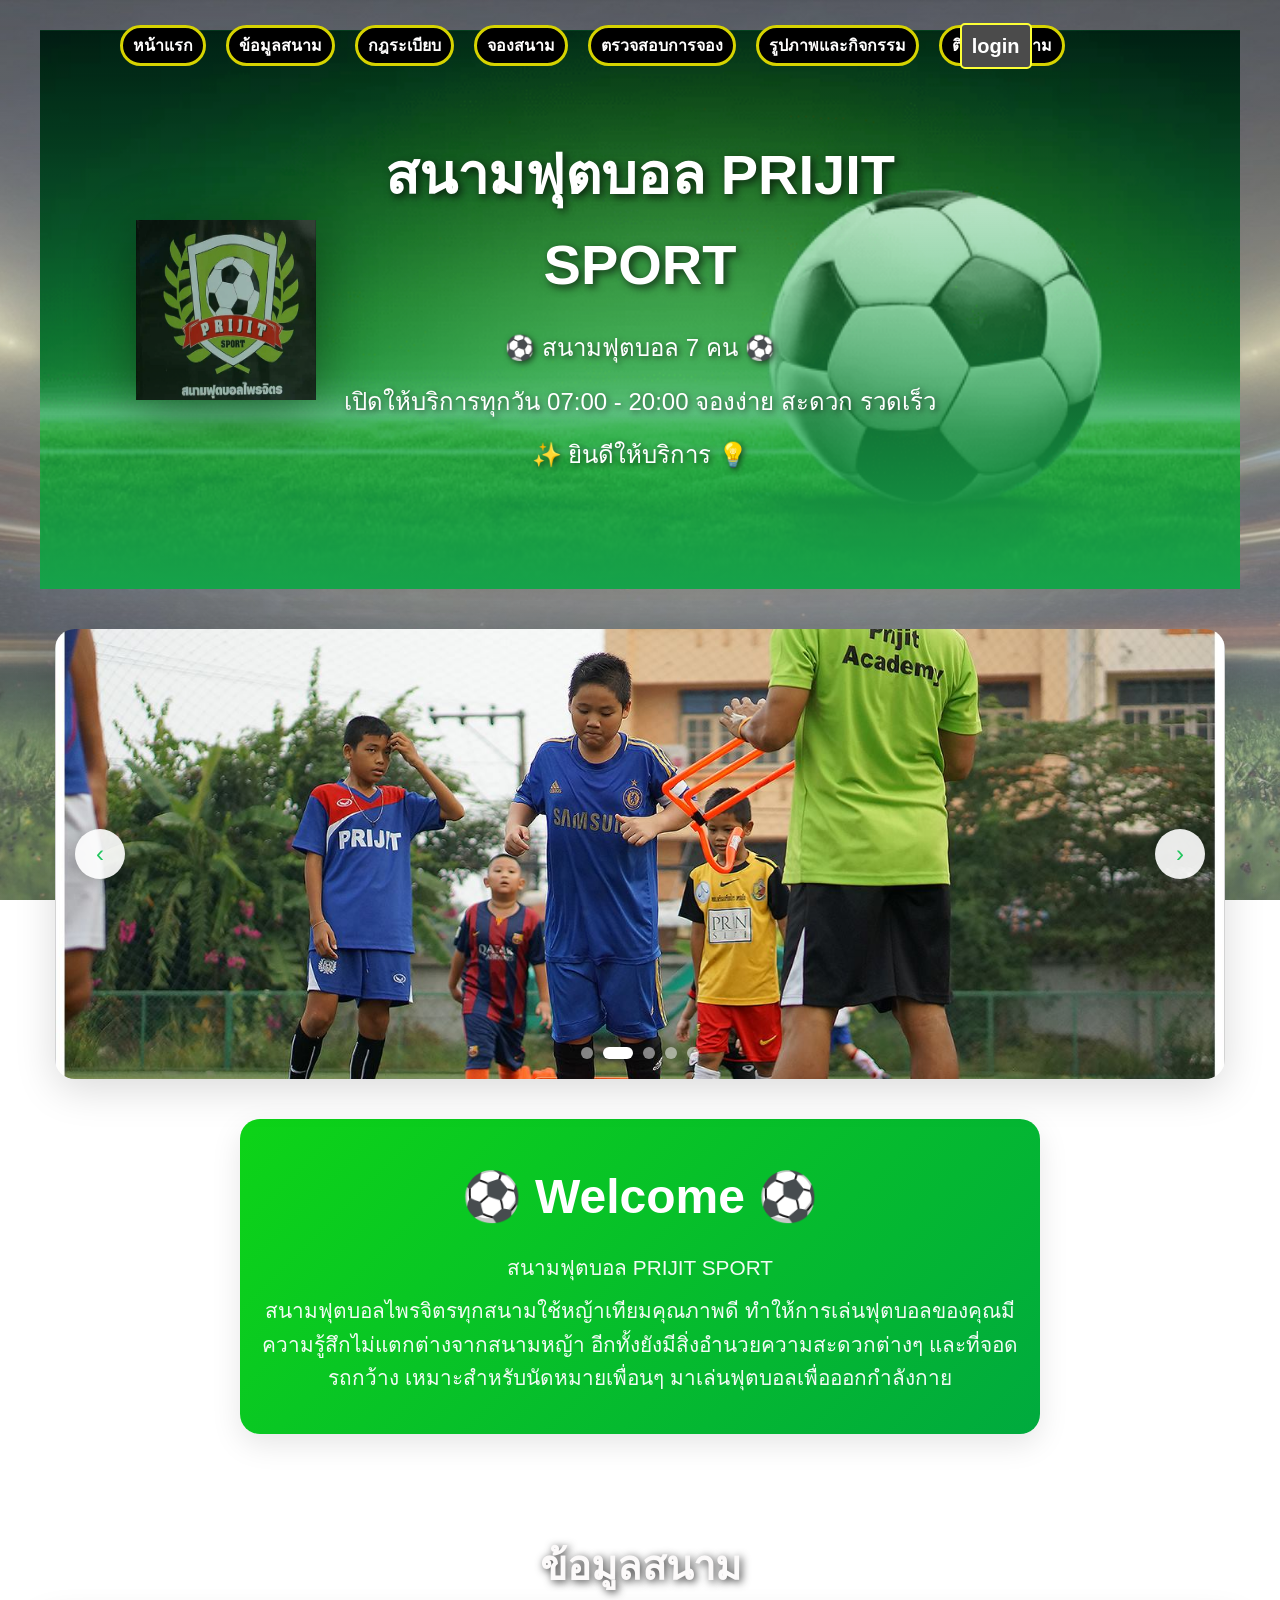
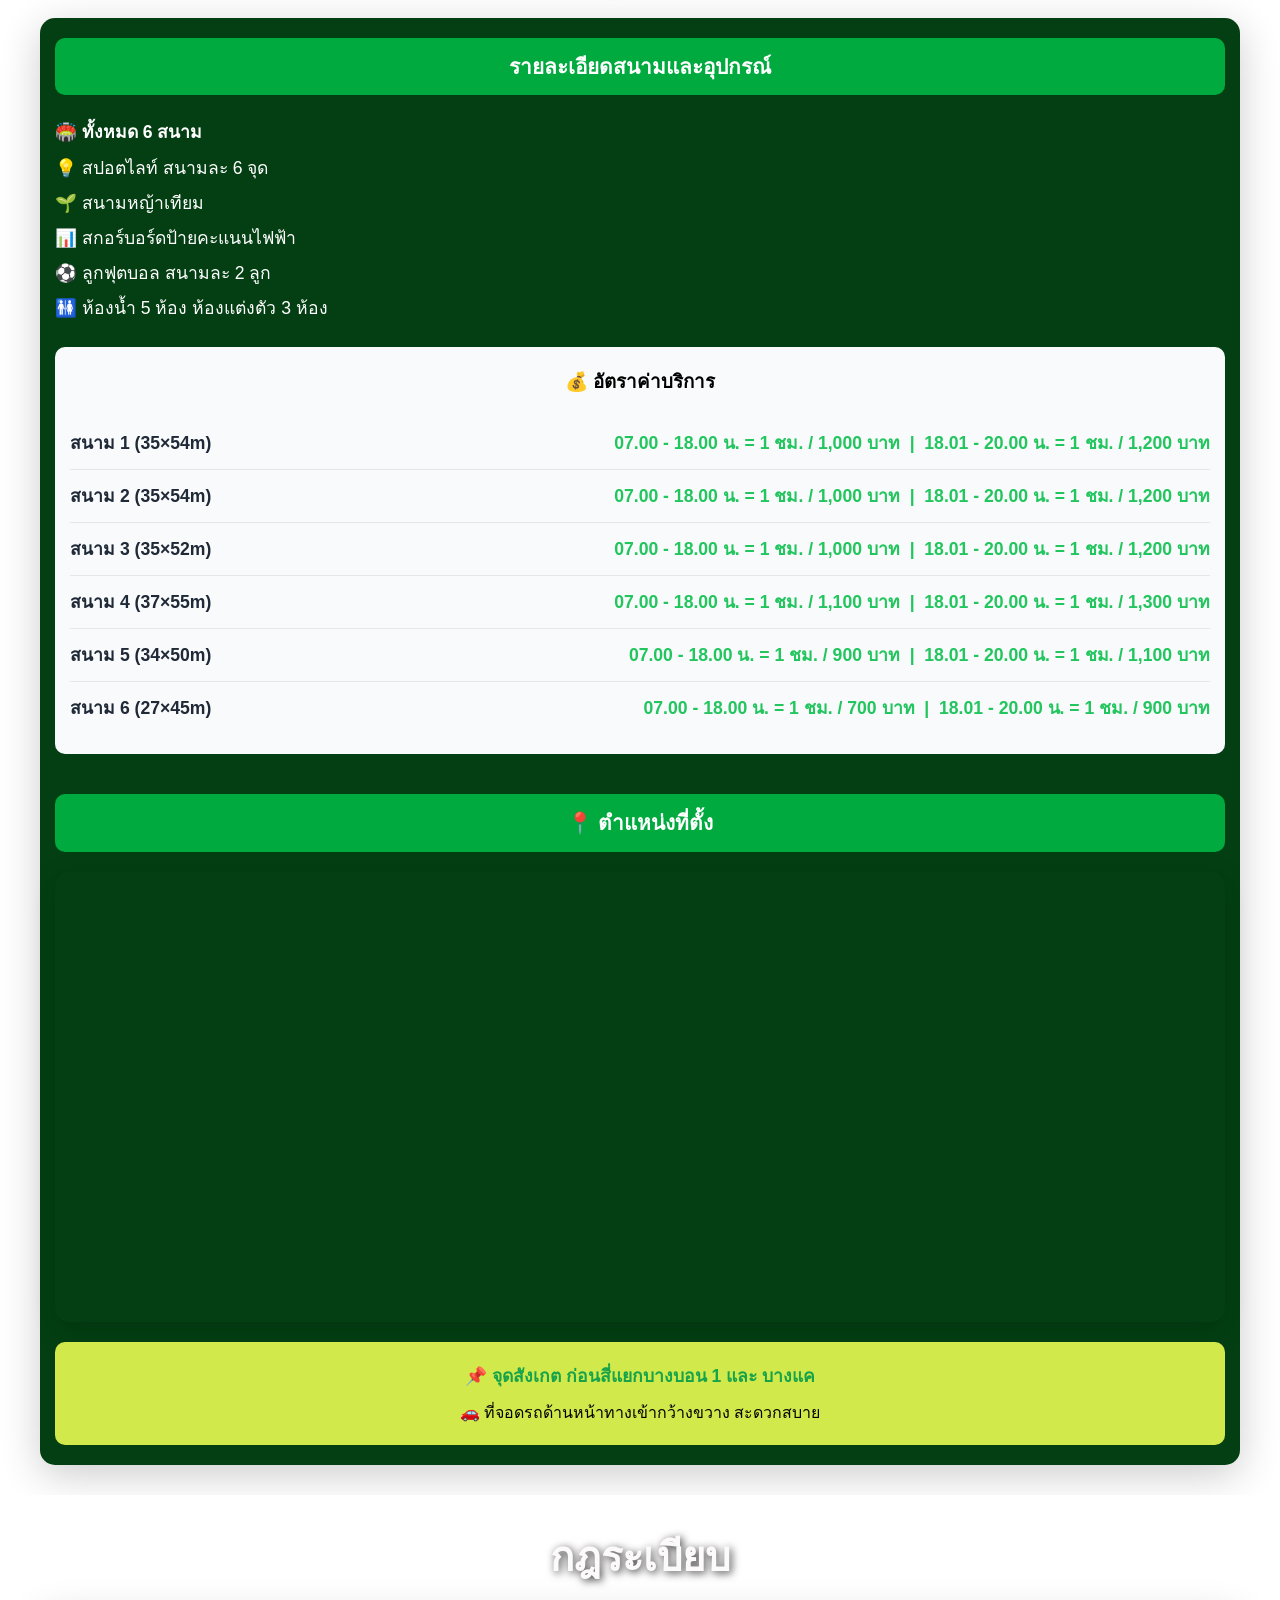
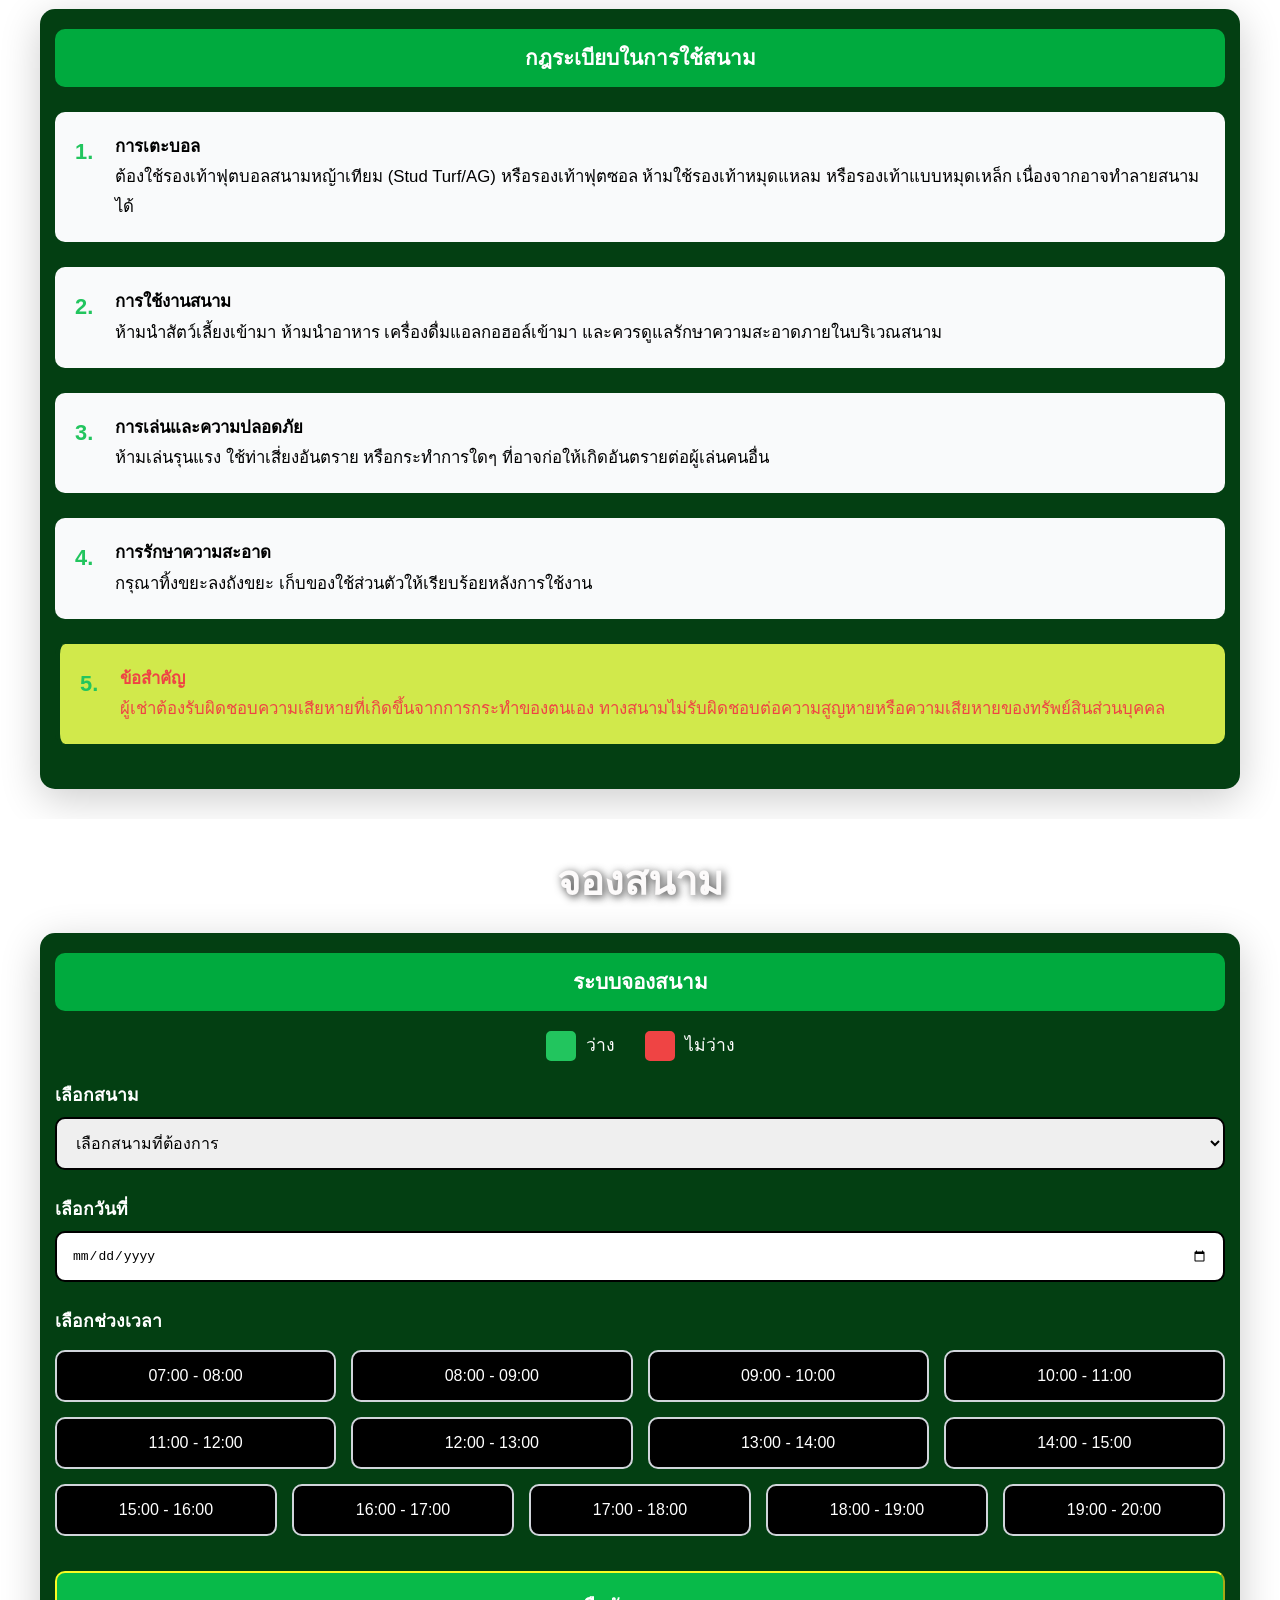
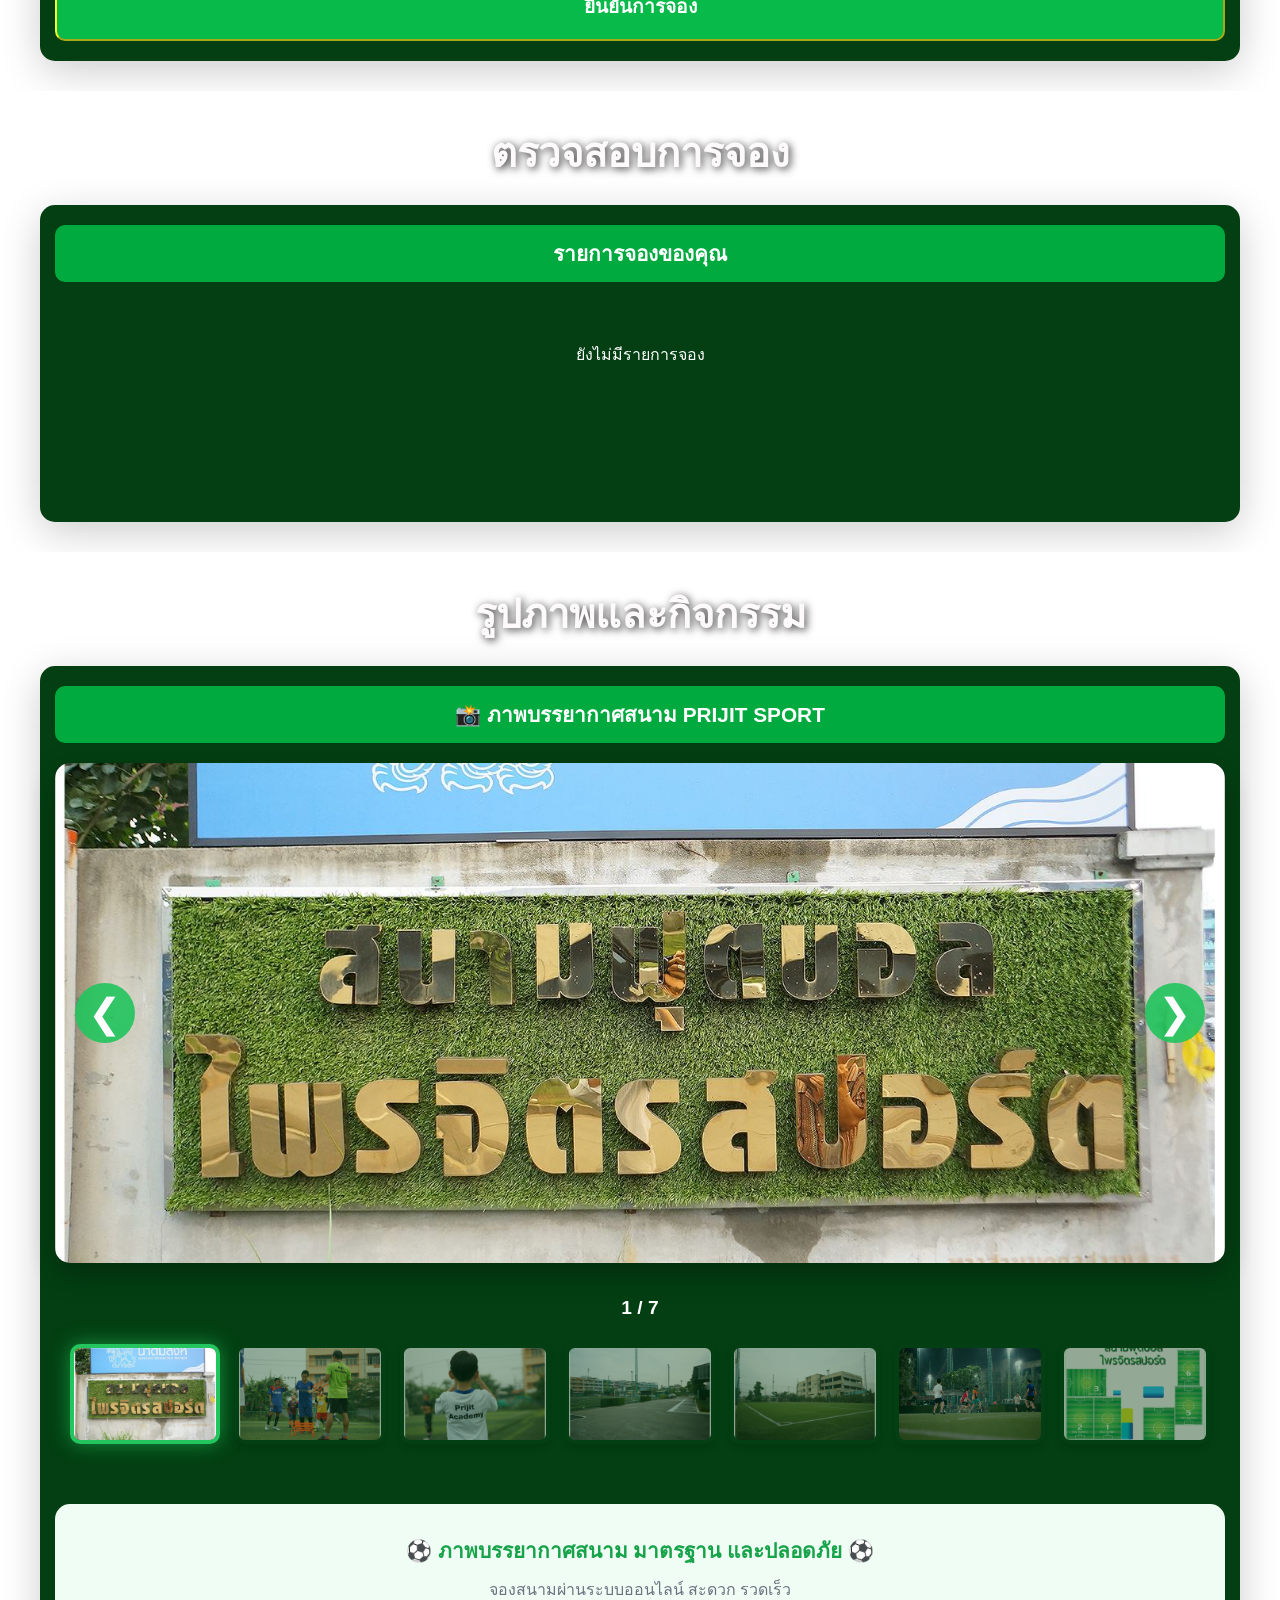
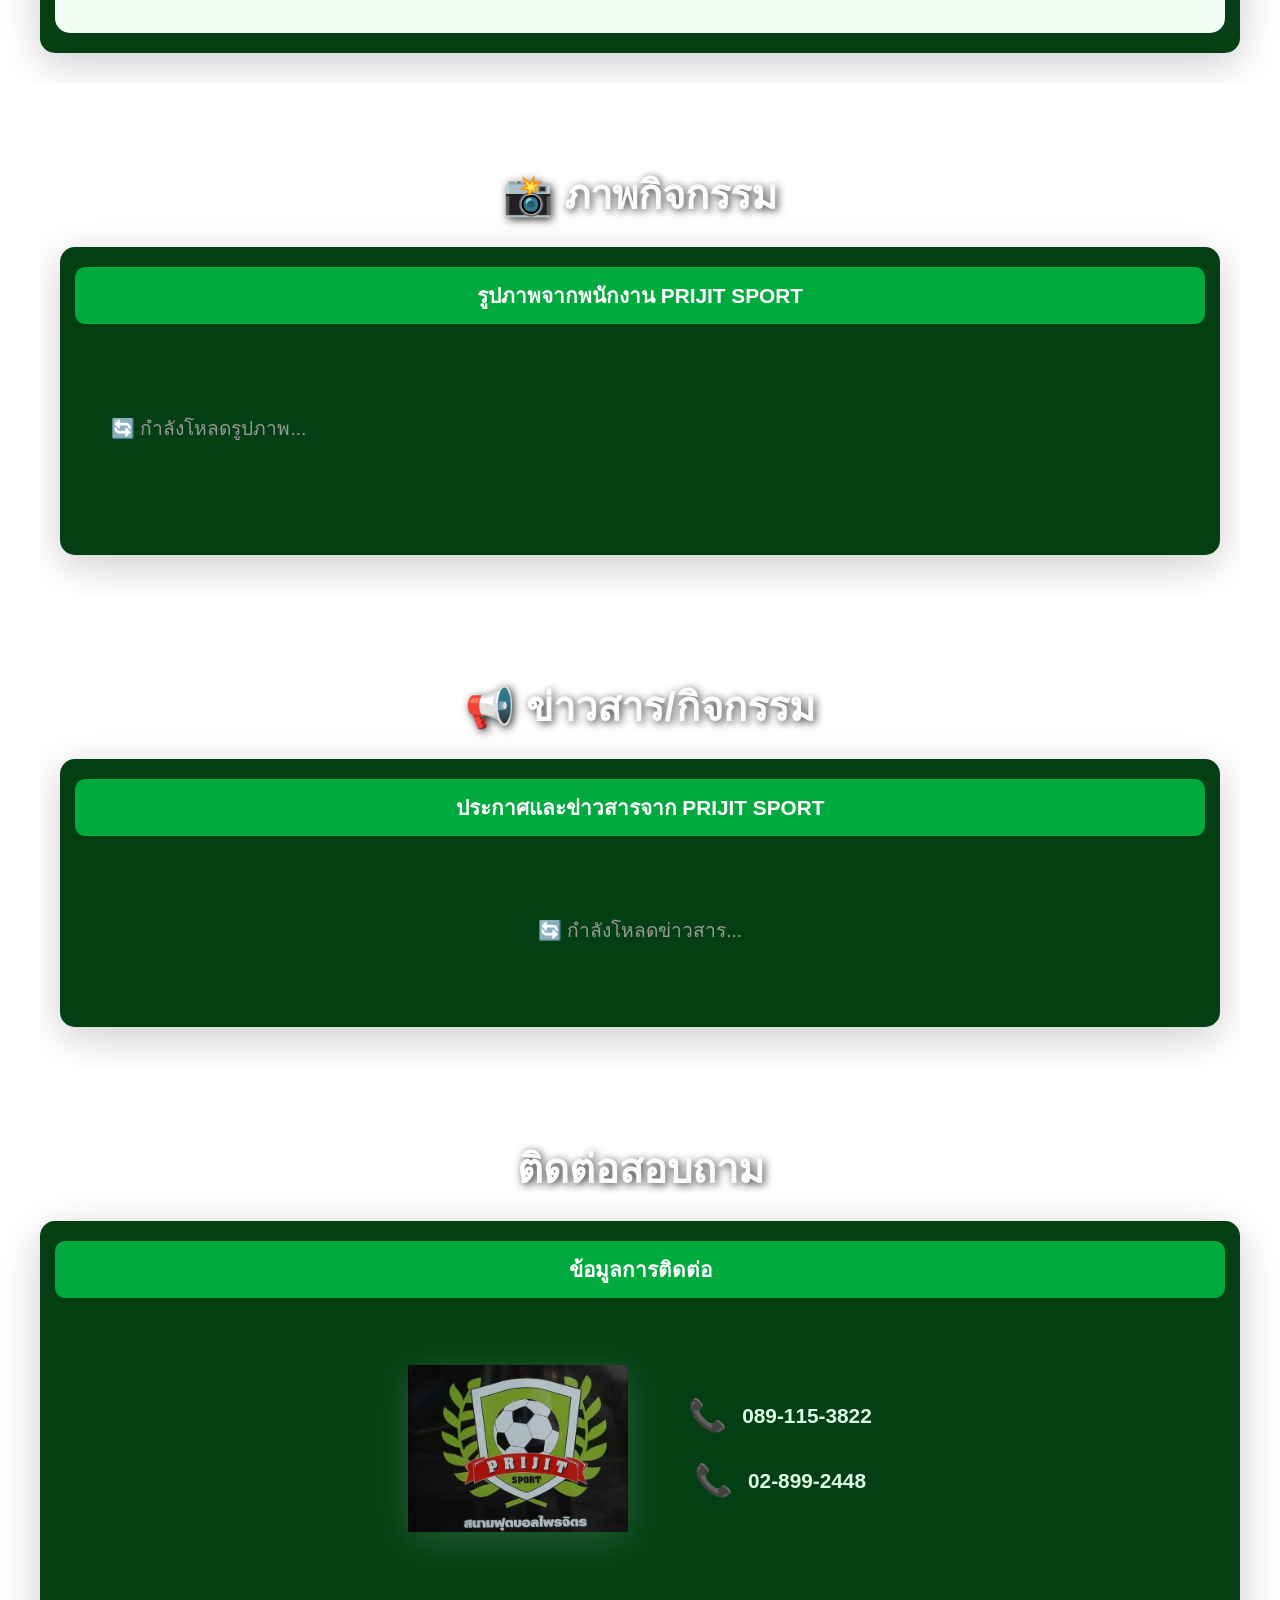
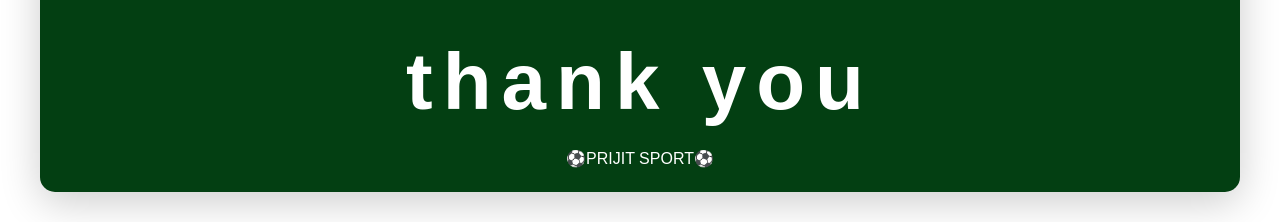
==== commit 85623b5a: "update comment" ====
--- a/index.html
+++ b/index.html
@@ -203,7 +203,7 @@
           <p>🌱 สนามหญ้าเทียม</p>
           <p>📊 สกอร์บอร์ดป้ายคะแนนไฟฟ้า</p>
           <p>⚽ ลูกฟุตบอล สนามละ 2 ลูก</p>
-          <p>🚻 ห้องน้ำ 2 จุด</p>
+          <p>🚻 ห้องน้ำ 5 ห้อง ห้องแต่งตัว 3 ห้อง</p>
         </div>
  
         <div class="price-list">
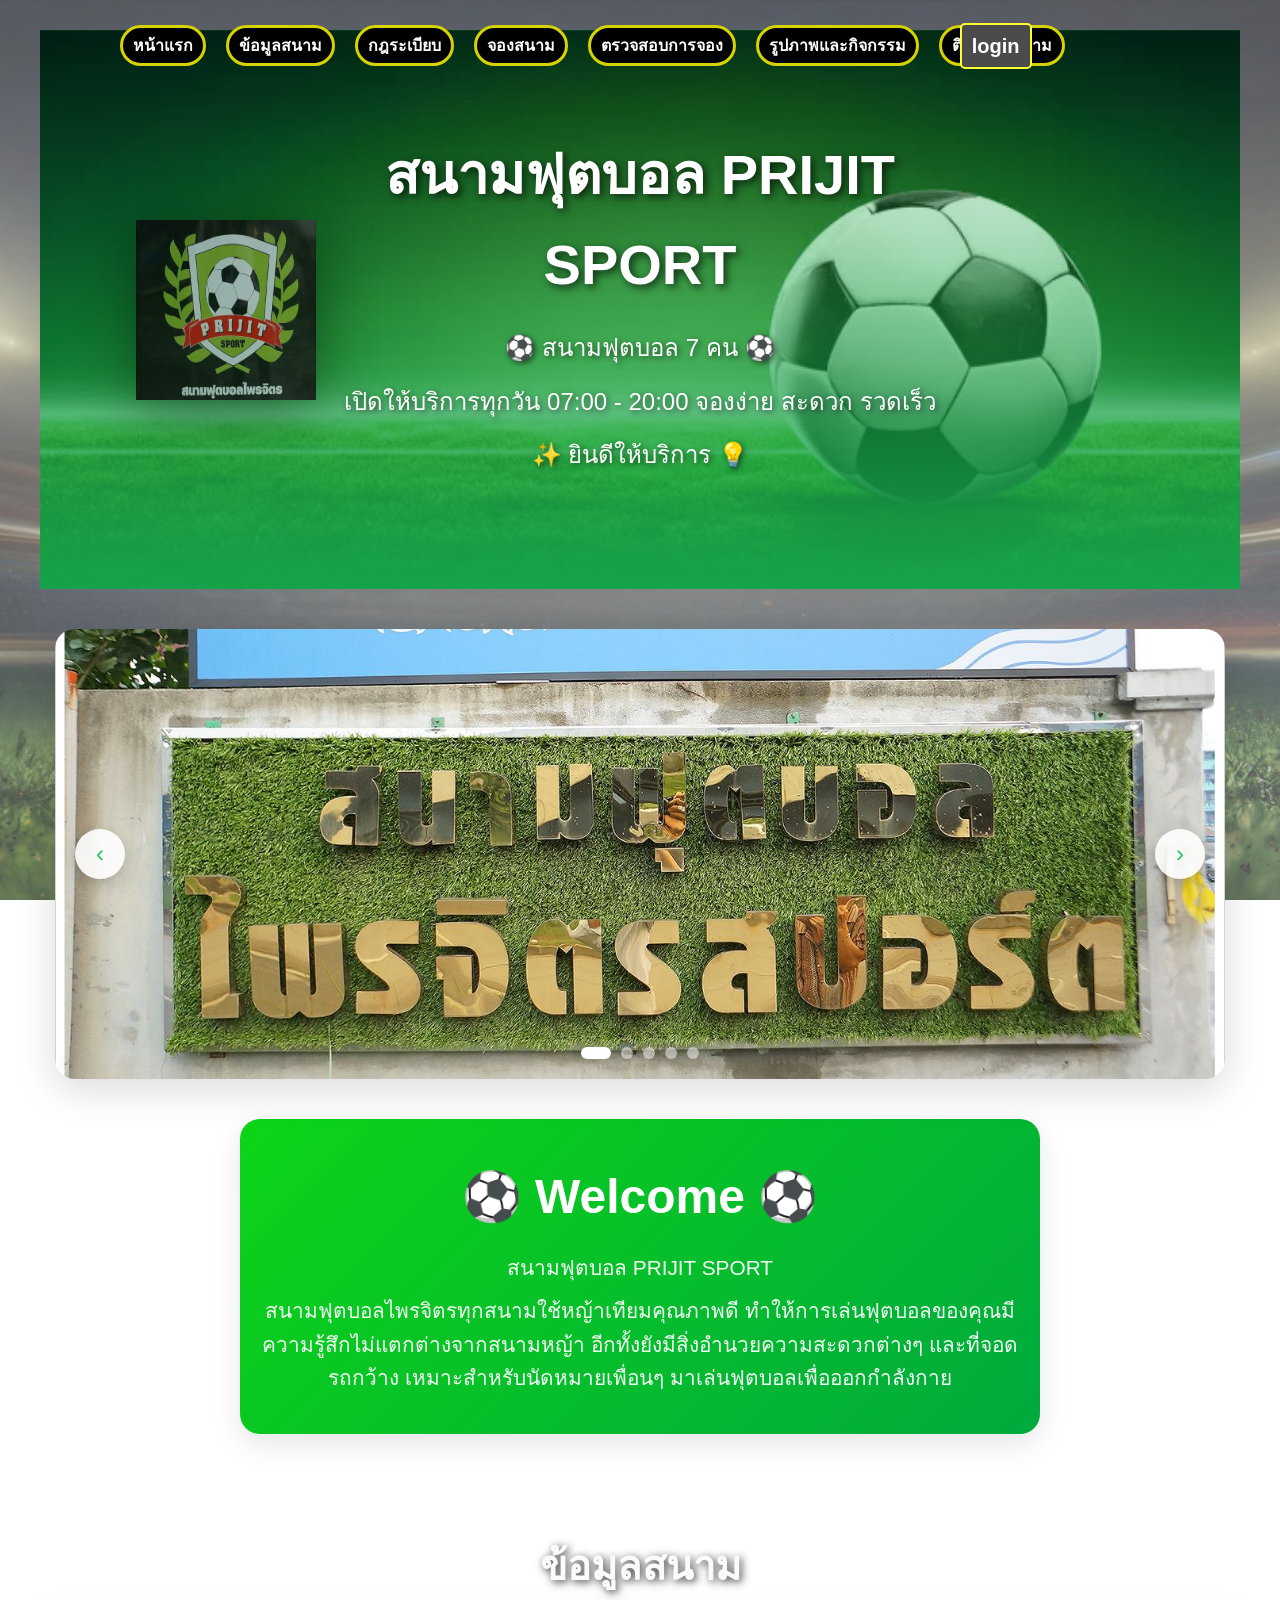
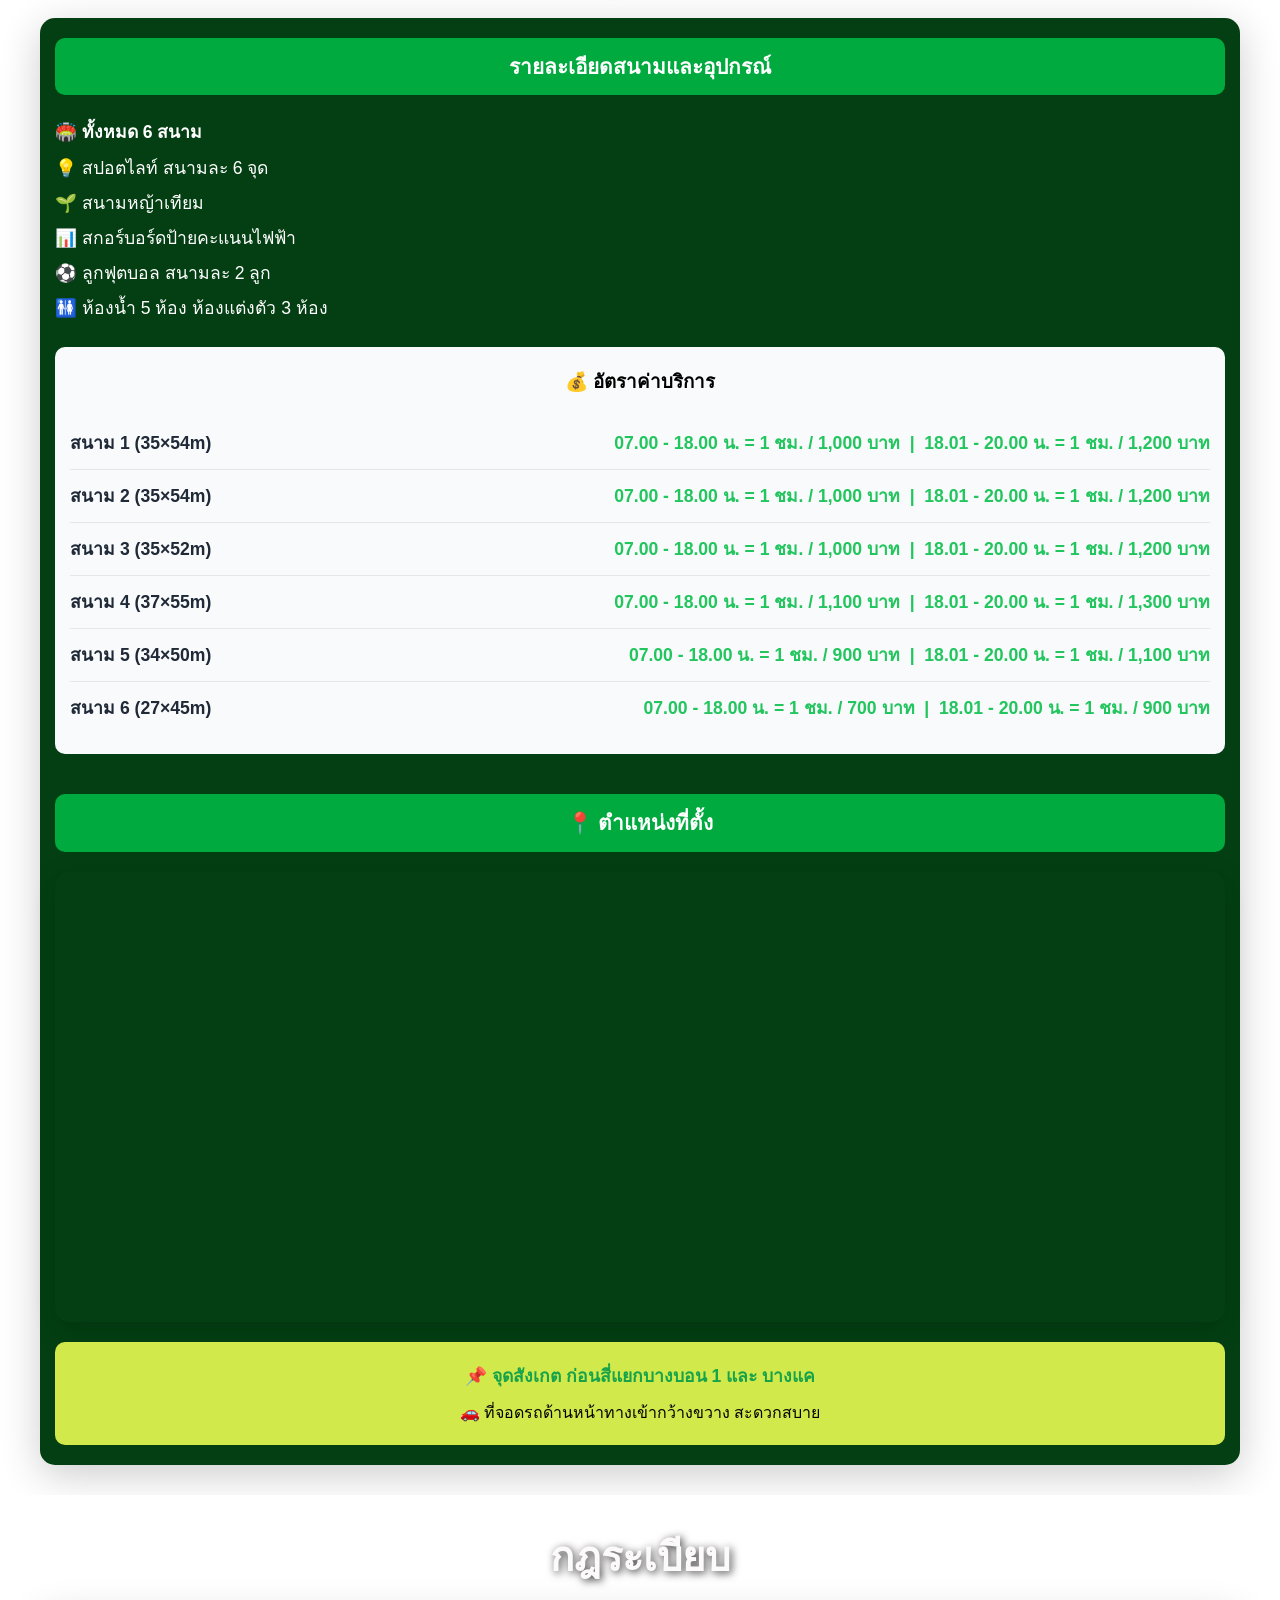
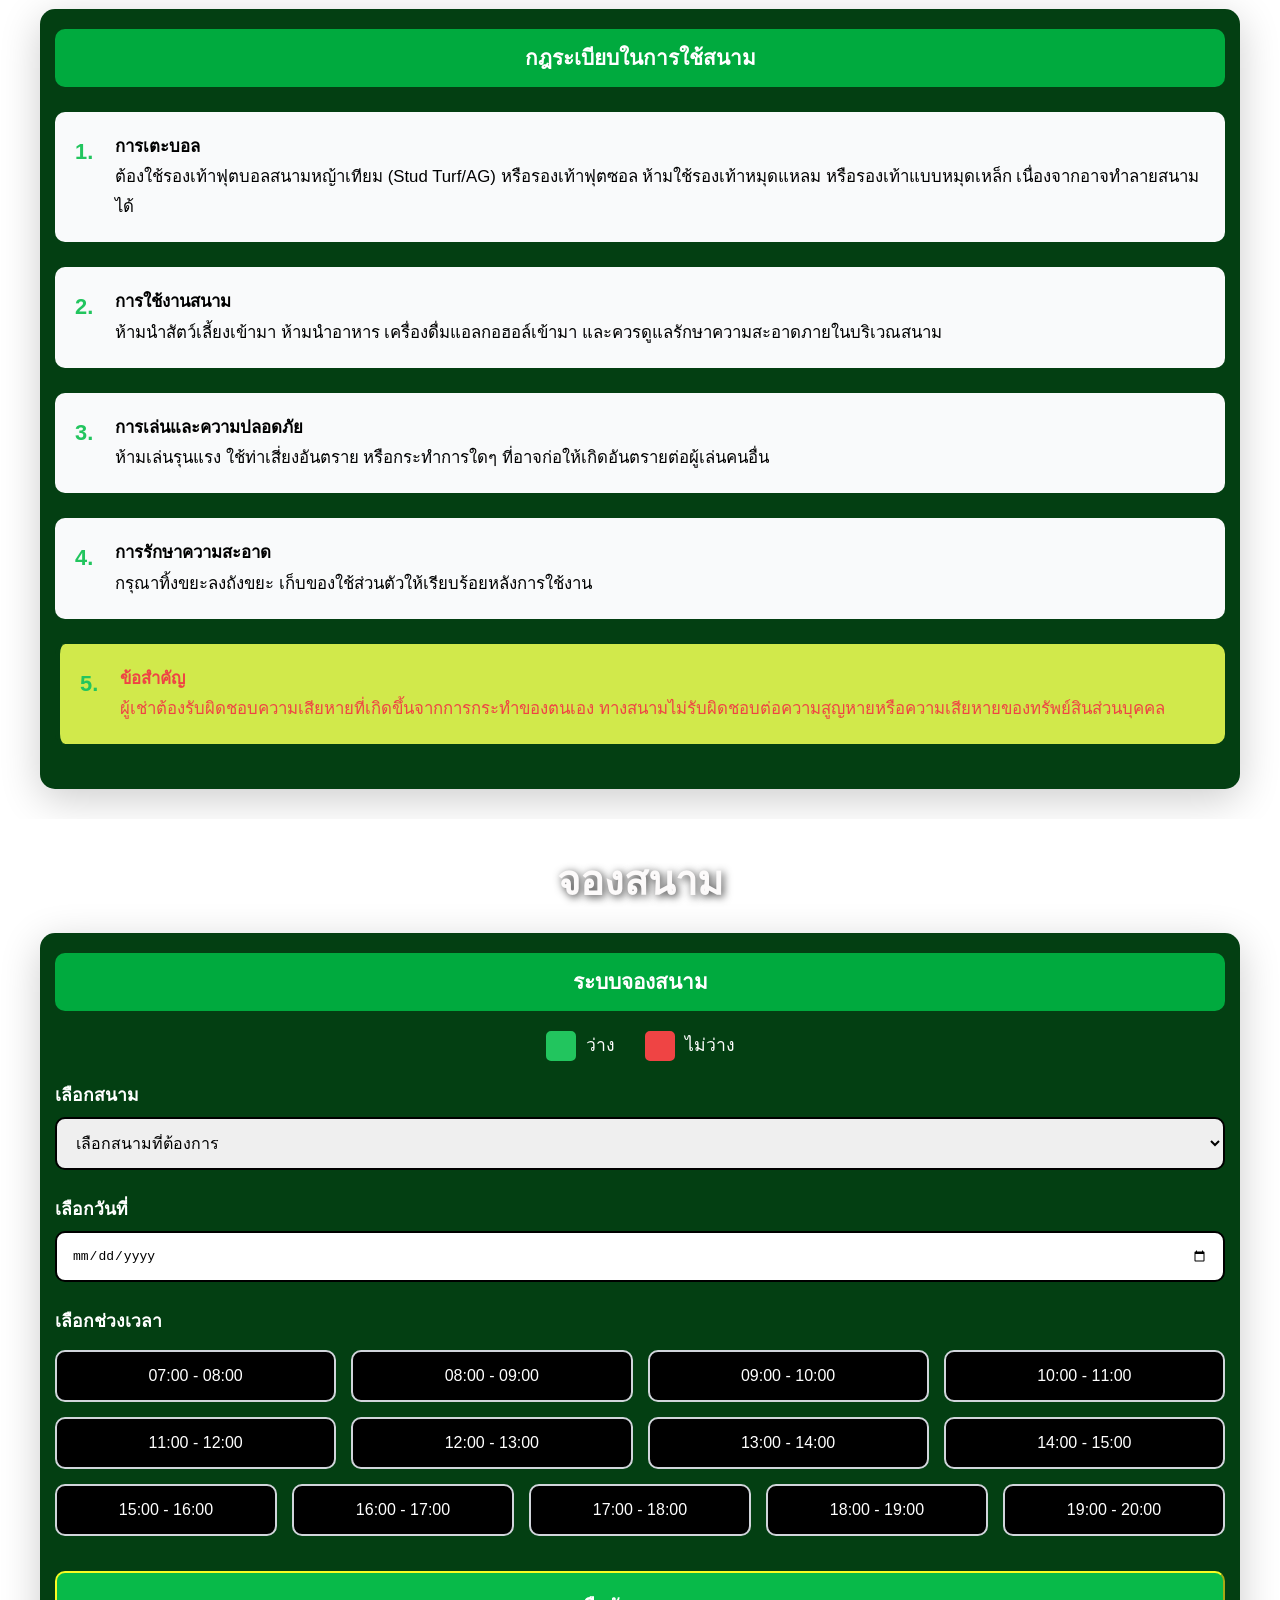
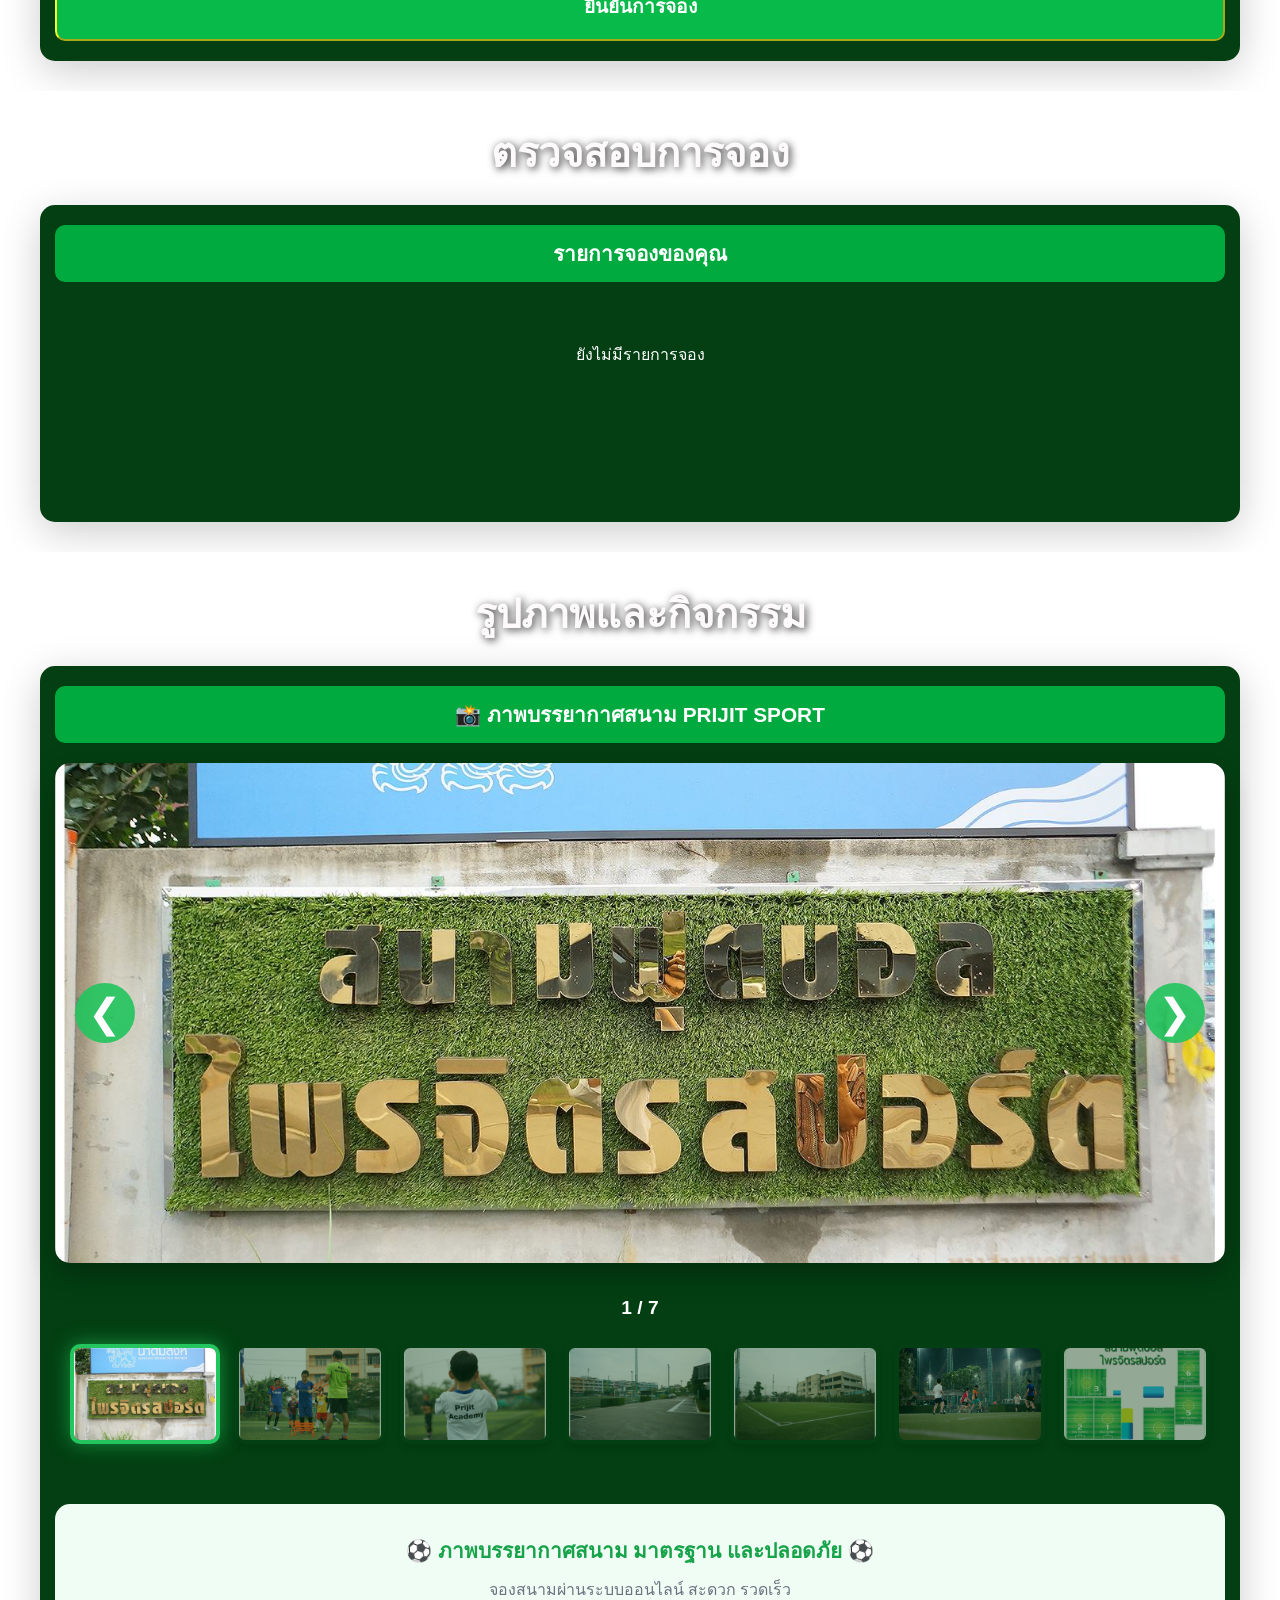
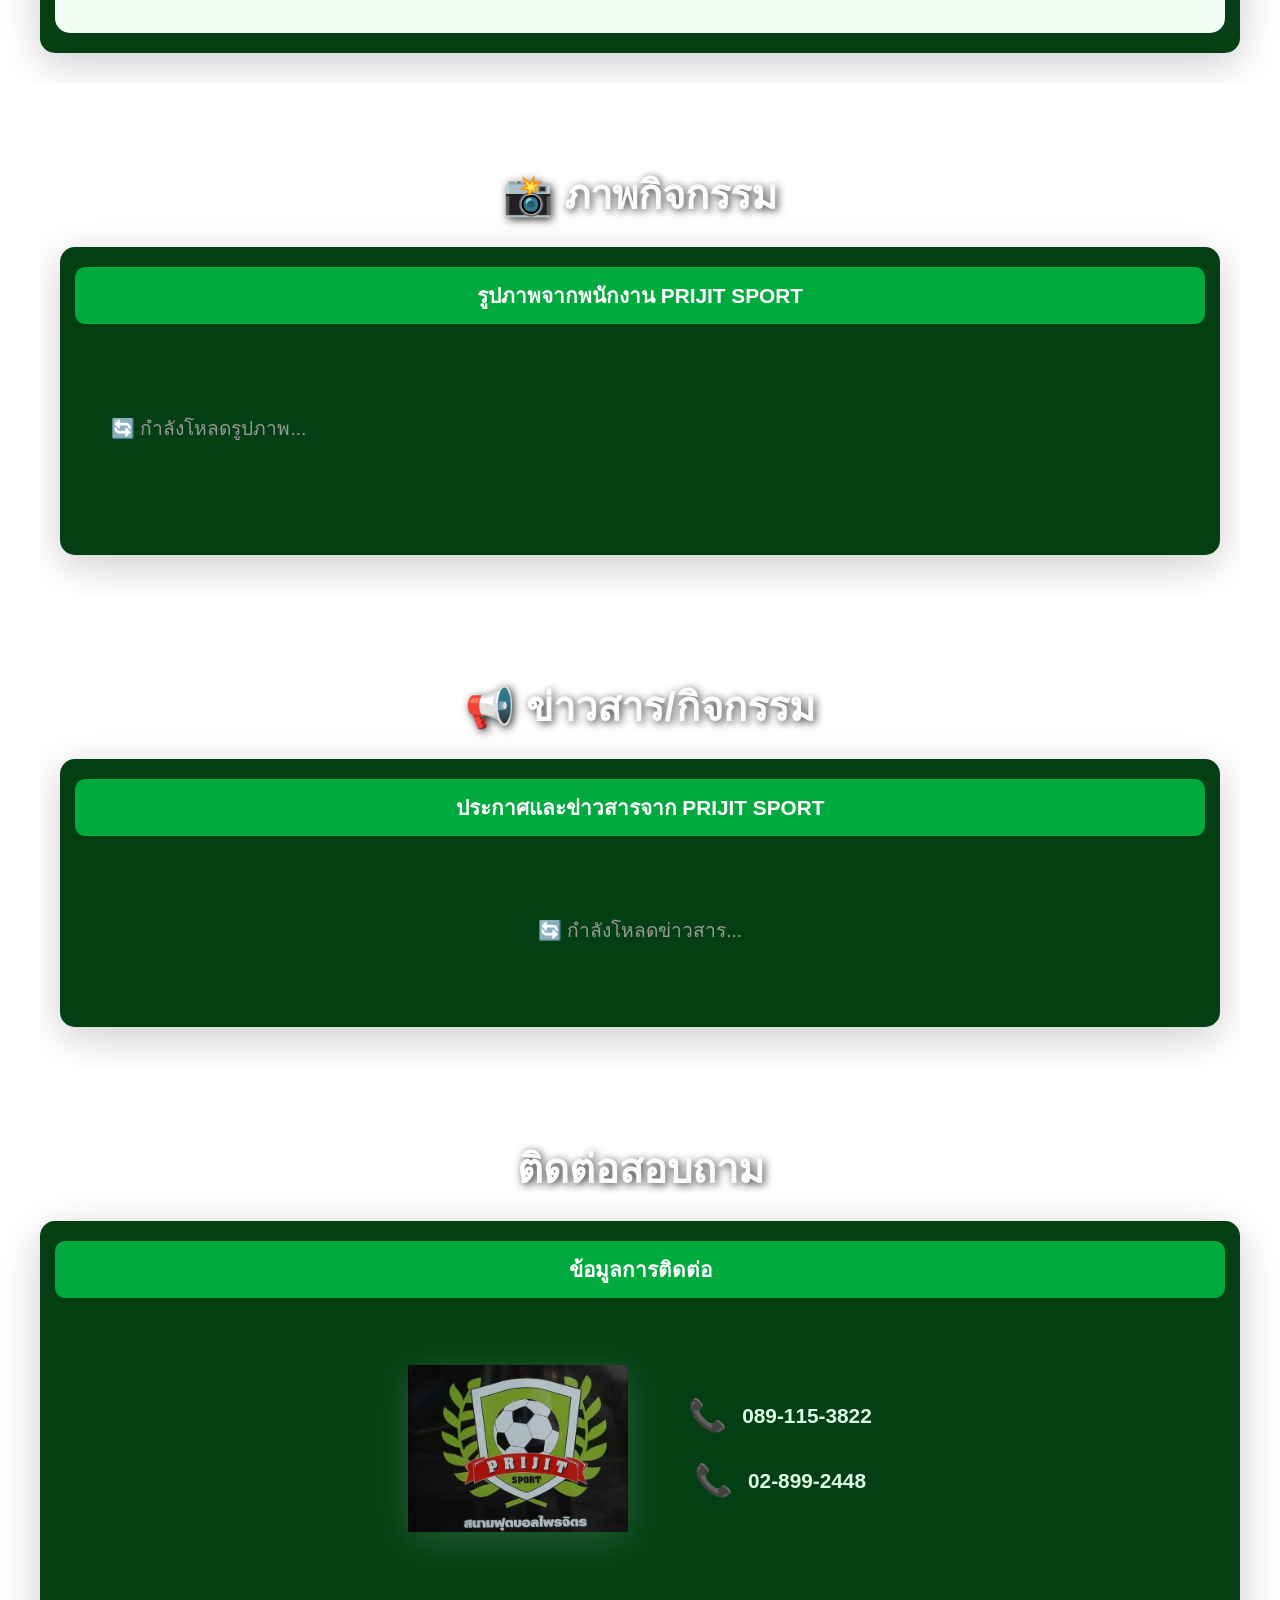
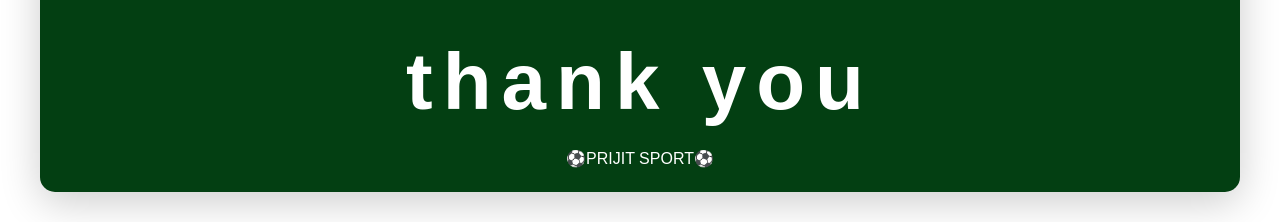
==== commit 81bc0c5a: "update" ====
--- a/index.html
+++ b/index.html
@@ -514,6 +514,63 @@
       </div>
     </div>
  
+    <!-- Edit Booking Modal -->
+    <div class="extension-modal" id="editBookingModal">
+      <div class="extension-modal-content">
+        <button class="extension-modal-close" onclick="closeEditBookingModal()">✕</button>
+        <h2 class="extension-modal-title">✏️ แก้ไขการจอง</h2>
+        <p class="extension-modal-subtitle">เปลี่ยนสนามหรือเวลาได้ ถ้ายังไม่ถึงเวลาเล่น (ค่ามัดจำที่จ่ายแล้วใช้ต่อได้เลย ไม่ต้องจ่ายซ้ำ)</p>
+ 
+        <div id="editBookingCurrentInfo" style="background:#f9fafb;border-radius:10px;padding:14px;margin-bottom:16px;font-size:0.95em;line-height:1.8;"></div>
+ 
+        <div class="form-group">
+          <label class="form-label" for="editFieldSelect" style="color:#111827;">เลือกสนามใหม่</label>
+          <select id="editFieldSelect" class="form-input" onchange="checkEditAvailability()">
+            <option value="">เลือกสนามที่ต้องการ</option>
+            <option value="สนาม 1">สนาม 1 (35×54m) - 1,000/1,200 บาท</option>
+            <option value="สนาม 2">สนาม 2 (35×54m) - 1,000/1,200 บาท</option>
+            <option value="สนาม 3">สนาม 3 (35×52m) - 1,000/1,200 บาท</option>
+            <option value="สนาม 4">สนาม 4 (37×55m) - 1,100/1,300 บาท</option>
+            <option value="สนาม 5">สนาม 5 (34×50m) - 900/1,100 บาท</option>
+            <option value="สนาม 6">สนาม 6 (27×45m) - 700/900 บาท</option>
+          </select>
+        </div>
+ 
+        <div class="form-group">
+          <label class="form-label" for="editDateSelect" style="color:#111827;">เลือกวันที่ใหม่</label>
+          <input type="date" id="editDateSelect" class="form-input" onchange="checkEditAvailability()" />
+        </div>
+ 
+        <div id="editAvailabilityStatus" class="availability-notice" style="display:none;"></div>
+ 
+        <div class="form-group">
+          <label class="form-label" style="color:#111827;">เลือกช่วงเวลาใหม่</label>
+          <div class="time-slots-grid" id="editTimeSlotsContainer" style="margin-top:10px;">
+            <button class="time-slot-btn" type="button" data-time="07:00 - 08:00">07:00 - 08:00</button>
+            <button class="time-slot-btn" type="button" data-time="08:00 - 09:00">08:00 - 09:00</button>
+            <button class="time-slot-btn" type="button" data-time="09:00 - 10:00">09:00 - 10:00</button>
+            <button class="time-slot-btn" type="button" data-time="10:00 - 11:00">10:00 - 11:00</button>
+            <button class="time-slot-btn" type="button" data-time="11:00 - 12:00">11:00 - 12:00</button>
+            <button class="time-slot-btn" type="button" data-time="12:00 - 13:00">12:00 - 13:00</button>
+            <button class="time-slot-btn" type="button" data-time="13:00 - 14:00">13:00 - 14:00</button>
+            <button class="time-slot-btn" type="button" data-time="14:00 - 15:00">14:00 - 15:00</button>
+            <button class="time-slot-btn" type="button" data-time="15:00 - 16:00">15:00 - 16:00</button>
+            <button class="time-slot-btn" type="button" data-time="16:00 - 17:00">16:00 - 17:00</button>
+            <button class="time-slot-btn" type="button" data-time="17:00 - 18:00">17:00 - 18:00</button>
+            <button class="time-slot-btn" type="button" data-time="18:00 - 19:00">18:00 - 19:00</button>
+            <button class="time-slot-btn" type="button" data-time="19:00 - 20:00">19:00 - 20:00</button>
+          </div>
+        </div>
+ 
+        <div id="editBookingPreview" style="display:none;background:#f0fdf4;border:1px solid #86efac;border-radius:10px;padding:14px;margin:16px 0;font-size:0.95em;line-height:1.8;"></div>
+ 
+        <div class="extension-modal-actions">
+          <button class="extension-btn extension-btn-cancel" onclick="closeEditBookingModal()">ยกเลิก</button>
+          <button class="extension-btn extension-btn-confirm" id="confirmEditBookingBtn" onclick="confirmEditBooking()" disabled>✅ ยืนยันการแก้ไข</button>
+        </div>
+      </div>
+    </div>
+ 
   </body>
 </html>
  
--- a/styles.css
+++ b/styles.css
@@ -4,13 +4,13 @@
   border: 2px solid #ef4444 !important;
   animation: shake 0.3s;
 }
-
+ 
 @keyframes shake {
   0%, 100% { transform: translateX(0); }
   25% { transform: translateX(-5px); }
   75% { transform: translateX(5px); }
 }
-
+ 
       #toast-container {
   position: fixed;
   bottom: 20px;
@@ -20,7 +20,7 @@
   flex-direction: column;
   gap: 10px;
 }
-
+ 
 .toast {
   min-width: 280px;
   max-width: 400px;
@@ -36,37 +36,37 @@
   font-size: 15px;
   font-weight: 500;
 }
-
+ 
 .toast.show {
   transform: translateX(0);
   opacity: 1;
 }
-
+ 
 .toast-success {
   background: linear-gradient(135deg, #22c55e, #16a34a);
   color: white;
 }
-
+ 
 .toast-error {
   background: linear-gradient(135deg, #ef4444, #dc2626);
   color: white;
 }
-
+ 
 .toast-warning {
   background: linear-gradient(135deg, #f59e0b, #d97706);
   color: white;
 }
-
+ 
 .toast-info {
   background: linear-gradient(135deg, #3b82f6, #2563eb);
   color: white;
 }
-
+ 
 .toast-icon {
   font-size: 24px;
   flex-shrink: 0;
 }
-
+ 
 .toast-close {
   margin-left: auto;
   background: none;
@@ -83,11 +83,11 @@
   opacity: 0.7;
   transition: opacity 0.2s;
 }
-
+ 
 .toast-close:hover {
   opacity: 1;
 }
-
+ 
 /* Mobile responsive */
 @media (max-width: 768px) {
   #toast-container {
@@ -101,7 +101,7 @@
     max-width: none;
   }
 }
-
+ 
   @media (max-width: 360px) {
     #toast-container {
       right: 8px;
@@ -146,16 +146,16 @@
         overflow-x: hidden;
         max-width: 100vw;
       }
-
+ 
       body.no-scroll {
     overflow: hidden !important;
     position: fixed;
     width: 100%;
     height: 100%;
 }
-
+ 
 section {
-    scroll-margin-top: 80px;
+    scroll-margin-top: 70px;
     padding: 30px 15px;
     scroll-margin-top: 70px;
     width: 100%;
@@ -172,16 +172,16 @@
   z-index: 9999;
   display: none;
 }
-
+ 
 #global-loading.active {
   display: block;
 }
-
+ 
 body.modal-open {
   overflow: hidden;
   height: 100vh;
 }
-
+ 
 .loading-overlay {
   width: 100%;
   height: 100%;
@@ -194,12 +194,12 @@
   gap: 20px;
   animation: fadeIn 0.2s ease;
 }
-
+ 
 @keyframes fadeIn {
   from { opacity: 0; }
   to { opacity: 1; }
 }
-
+ 
 .spinner {
   width: 60px;
   height: 60px;
@@ -208,11 +208,11 @@
   border-radius: 50%;
   animation: spin 0.8s linear infinite;
 }
-
+ 
 @keyframes spin {
   to { transform: rotate(360deg); }
 }
-
+ 
 .loading-text {
   color: white;
   font-size: 16px;
@@ -221,19 +221,19 @@
   text-align: center;
   animation: pulse 1.5s ease-in-out infinite;
 }
-
+ 
 @keyframes pulse {
   0%, 100% { opacity: 1; }
   50% { opacity: 0.5; }
 }
-
+ 
 /* Inline Loading (สำหรับปุ่ม) */
 .btn-loading {
   position: relative;
   opacity: 0.7;
   cursor: not-allowed;
 }
-
+ 
 .btn-loading::after {
   content: '';
   position: absolute;
@@ -258,7 +258,7 @@
     background: transparent;
     pointer-events: auto;
   }
-
+ 
     .nav-container {
       max-width: 1300px;
       margin: 0 auto;
@@ -302,7 +302,7 @@
           background:  rgb(17, 207, 10) !important;
         }
       }
-
+ 
       .user-section {
         position: fixed;
         left: 15%;
@@ -312,7 +312,7 @@
         align-items: center;
         gap: 5px;
       }
-
+ 
       .logout-btn {
         background: #4b4b4b !important;
         border: 2px solid rgb(252, 255, 54) !important;
@@ -322,7 +322,7 @@
         border-radius: 5px;
         cursor: pointer;
       }
-
+ 
       .login-btn {
       background: #4b4b4b !important;
       color: #ffffff !important;
@@ -334,7 +334,7 @@
       border-radius: 5px;
       cursor: pointer;
     }
-
+ 
       /* Hamburger Menu */
     .hamburger {
       display: none;
@@ -370,7 +370,7 @@
       top: 20px;
       transform: translateX(-50%) rotate(-45deg);
     }
-
+ 
       /* Menu Overlay */
   .menu-overlay {
       position: fixed;
@@ -418,7 +418,7 @@
       -webkit-transform-style: preserve-3d;
       -webkit-backface-visibility: hidden;
     }
-
+ 
     /* 🔧 FIX: Responsive สำหรับหน้าจอมือถือ */
     @media (max-width: 360px) {
       .menu-overlay .nav-item {
@@ -473,7 +473,7 @@
   transition: all 0.3s ease;
   box-shadow: 0 4px 20px rgba(0, 0, 0, 0.4);
 }
-
+ 
 .mobile-close-btn .close-icon {
   font-size: 40px;
   font-weight: bold;
@@ -481,32 +481,32 @@
   line-height: 1;
   transition: all 0.3s ease;
 }
-
+ 
 .mobile-close-btn:hover {
   background: #ef4444;
   border-color: #ffffff;
   transform: rotate(90deg) scale(1.1);
   box-shadow: 0 6px 30px rgba(239, 68, 68, 0.5);
 }
-
+ 
 .mobile-close-btn:hover .close-icon {
   color: #ffffff;
 }
-
+ 
 .mobile-close-btn:active {
   transform: rotate(90deg) scale(0.95);
 }
-
+ 
 /* ซ่อนปุ่มเมื่อเมนูปิด */
 .menu-overlay:not(.active) .mobile-close-btn {
   display: none;
 }
-
+ 
 /* Animation เมื่อเมนูเปิด */
 .menu-overlay.active .mobile-close-btn {
   animation: fadeInScale 0.3s ease;
 }
-
+ 
 @keyframes fadeInScale {
   from {
     opacity: 0;
@@ -517,7 +517,7 @@
     transform: scale(1);
   }
 }
-
+ 
 /* Responsive - Mobile */
 @media (max-width: 480px) {
   .mobile-close-btn {
@@ -531,7 +531,7 @@
     font-size: 36px;
   }
 }
-
+ 
 @media (max-width: 360px) {
   .mobile-close-btn {
     width: 50px;
@@ -544,7 +544,7 @@
     font-size: 32px;
   }
 }
-
+ 
       /* Modal */
         .modal-overlay {
       display: none;
@@ -562,7 +562,7 @@
     .modal-overlay.active {
          display: flex; 
     }
-
+ 
     .auth-modal {
       background: rgb(255, 255, 255);
       border-radius: 20px;
@@ -634,7 +634,7 @@
       font-weight: bold;
       cursor: pointer;
     }
-
+ 
       /* Hero Section */
       .hero {
       color: white;
@@ -675,7 +675,7 @@
       font-size: clamp(0.95em, 2vw, 1.1em);
       margin-top: 10px;
     }
-
+ 
       .hero-logo-left {
         position: absolute;
         top: 50%;
@@ -688,7 +688,7 @@
         animation: floatLogoLeft 4s ease-in-out infinite;
         z-index: 1;
       }
-
+ 
       @keyframes floatLogoLeft {
         0%, 100% {
           transform: translateY(-50%) translateX(0);
@@ -704,13 +704,13 @@
         scroll-margin-top: 70px;
         width: 100%;
       }
-
+ 
       section > * {
         max-width: 1200px;
         margin-left: auto;
         margin-right: auto;
       }
-
+ 
       .section-title {
         font-size: 2.5em;
         text-align: center;
@@ -719,7 +719,7 @@
         font-weight: bold;
         text-shadow: 2px 2px 8px rgba(0, 0, 0, 0.8);
       }
-
+ 
       .content-card {
         background: #033f12;
         border-radius: 15px;
@@ -727,7 +727,7 @@
         box-shadow: 0 10px 40px rgba(0, 0, 0, 0.2);
         backdrop-filter: blur(10px);
       }
-
+ 
       .section-header {
         background: #00aa3e;
         padding: 12px 20px;
@@ -738,14 +738,14 @@
         color: #ffffff;
         text-align: center;
       }
-
+ 
       /* Slider */
       .slider-section {
         position: relative;
         padding: 40px 15px;
         width: 100%;
       }
-
+ 
       .slider-container {
         max-width: 1200px;
         margin: 0 auto;
@@ -755,13 +755,13 @@
         border-radius: 20px;
         box-shadow: 0 10px 40px rgba(0, 0, 0, 0.15);
       }
-
+ 
       .slider-wrapper {
         position: relative;
         height: 100%;
         width: 100%;
       }
-
+ 
       .slide {
         position: absolute;
         top: 0;
@@ -771,18 +771,18 @@
         opacity: 0;
         transition: opacity 1s ease-in-out;
       }
-
+ 
       .slide.active {
         opacity: 1;
       }
-
+ 
       .slide img {
         width: 100%;
         height: 100%;
         object-fit: cover;
         object-position: center;
       }
-
+ 
       .slider-btn {
         position: absolute;
         top: 50%;
@@ -802,20 +802,20 @@
         z-index: 10;
         box-shadow: 0 4px 15px rgba(0, 0, 0, 0.2);
       }
-
+ 
       .slider-btn:hover {
         background: white;
         transform: translateY(-50%) scale(1.1);
       }
-
+ 
       .slider-btn.prev {
         left: 20px;
       }
-
+ 
       .slider-btn.next {
         right: 20px;
       }
-
+ 
       .slider-dots {
         position: absolute;
         bottom: 20px;
@@ -825,7 +825,7 @@
         gap: 10px;
         z-index: 10;
       }
-
+ 
       .dot {
         width: 12px;
         height: 12px;
@@ -834,13 +834,13 @@
         cursor: pointer;
         transition: all 0.3s;
       }
-
+ 
       .dot.active {
         background: white;
         width: 30px;
         border-radius: 6px;
       }
-
+ 
       .slider-welcome-text {
         text-align: center;
         margin-top: 40px;
@@ -852,20 +852,20 @@
         margin-right: auto;
         box-shadow: 0 10px 30px rgba(0, 0, 0, 0.1);
       }
-
+ 
       .slider-welcome-text h2 {
         font-size: 3em;
         color: white;
         margin-bottom: 15px;
         font-weight: bold;
       }
-
+ 
       .slider-welcome-text p {
         font-size: 1.3em;
         color: white;
         opacity: 0.95;
       }
-
+ 
       /* Mobile responsive */
       @media (max-width: 768px) {
       .hamburger { display: block; }
@@ -878,14 +878,14 @@
         color: #ffffff;
         font-size: 1.1em;
       }
-
+ 
       .price-list {
         margin: 20px 0;
         background: #f9fafb;
         padding: 20px 15px;
         border-radius: 10px;
       }
-
+ 
       .price-item {
         padding: 12px 0;
         border-bottom: 1px solid #e5e7eb;
@@ -894,25 +894,25 @@
         align-items: center;
         gap: 15px;
       }
-
+ 
       .price-item:last-child {
         border-bottom: none;
       }
-
+ 
       .field-name {
         font-weight: bold;
         color: #1f2937;
         font-size: 1.1em;
         flex-shrink: 0;
       }
-
+ 
       .field-price {
         color: #22c55e;
         font-weight: bold;
         font-size: 1.1em;
         text-align: right;
       }
-
+ 
       /* Map */
       .map-container {
         margin-top: 20px;
@@ -920,18 +920,18 @@
         overflow: hidden;
         box-shadow: 0 8px 30px rgba(0, 0, 0, 0.15);
       }
-
+ 
       .map-container iframe {
         display: block;
         width: 100%;
         height: 450px;
       }
-
+ 
       /* Rules */
       .rules-list {
         counter-reset: rule-counter;
       }
-
+ 
       .rule-item {
         margin: 25px 0;
         padding: 20px;
@@ -942,7 +942,7 @@
         font-size: 1.05em;
         line-height: 1.8;
       }
-
+ 
       .rule-item:before {
         counter-increment: rule-counter;
         content: counter(rule-counter) ".";
@@ -952,7 +952,7 @@
         font-size: 1.3em;
         color: #22c55e;
       }
-
+ 
       /* Time Slots */
       .time-slots-grid {
         display: grid;
@@ -960,7 +960,7 @@
         gap: 15px;
         margin-top: 15px;
       }
-
+ 
       .time-slot-btn {
   padding: 15px;
   border: 2px solid #d1d5db;
@@ -989,7 +989,7 @@
         color:  #ffffff;
         border-color: #e2cc09;
       }
-
+ 
       .time-slot-btn.available {
         padding: 15px;
        border: 2px solid #d1d5db;
@@ -1018,7 +1018,7 @@
         color:  #ffffff;
         border-color: #e2cc09;
       }
-
+ 
  
       .time-slot-btn.booked {
         background:  #e62a2a;
@@ -1026,7 +1026,7 @@
         cursor: not-allowed;
         opacity: 0.7;
       }
-
+ 
       .time-slot-btn .status-badge {
         position: absolute;
         top: 5px;
@@ -1036,13 +1036,13 @@
         border-radius: 12px;
         font-weight: bold;
       }
-
+ 
       .time-slot-btn.available .status-badge {
         background: #07c44c;
         color: rgb(255, 255, 255);
          
       }
-
+ 
       .time-slot-btn.booked .status-badge {
         background: #ef4444;
         color: rgb(255, 251, 251);
@@ -1055,7 +1055,7 @@
         margin: 20px 0;
         flex-wrap: wrap;
       }
-
+ 
       .legend-item {
         color: #ffffff;
         display: flex;
@@ -1063,24 +1063,24 @@
         gap: 10px;
         font-size: 1.1em;
       }
-
+ 
       .legend-box {
         width: 30px;
         height: 30px;
         border-radius: 5px;
         border: 2px solid #d1d5db;
       }
-
+ 
       .legend-box.available {
         background: #22c55e;
         border-color: #22c55e;
       }
-
+ 
       .legend-box.booked {
         background: #ef4444;
         border-color: #ef4444;
       }
-
+ 
       .availability-notice {
         background: #dbeafe;
         border: 2px solid #3b82f6;
@@ -1089,12 +1089,12 @@
         margin-bottom: 20px;
         text-align: center;
       }
-
+ 
       .availability-notice.checking {
         background: #fef3c7;
         border-color: #fbbf24;
       }
-
+ 
       /* Booking Card */
       .booking-card {
         background: rgba(249, 250, 251, 0.98);
@@ -1107,25 +1107,25 @@
         box-shadow: 0 4px 15px rgba(0, 0, 0, 0.15);
         backdrop-filter: blur(5px);
       }
-
+ 
       .booking-card h3 {
         color: #ffffff;
         margin-bottom: 15px;
         text-align: center;
         font-size: 1.3em;
       }
-
+ 
       .booking-card p {
         margin: 8px 0;
         display: flex;
         justify-content: space-between;
         align-items: center;
       }
-
+ 
       .booking-card p strong {
         color: #ffffff;
       }
-
+ 
       .cancel-btn {
         background: #ef4444;
         color: white;
@@ -1140,11 +1140,11 @@
         margin-left: auto;
         margin-right: auto;
       }
-
+ 
       .cancel-btn:hover {
         background: #dc2626;
       }
-
+ 
       /* Gallery */
       .gallery-main-image {
         position: relative;
@@ -1156,14 +1156,14 @@
         overflow: hidden;
         box-shadow: 0 10px 30px rgba(0, 0, 0, 0.3);
       }
-
+ 
       #galleryMainImage {
         width: 100%;
         height: 100%;
         object-fit: cover;
         transition: transform 0.3s ease;
       }
-
+ 
       .gallery-nav-btn {
         position: absolute;
         top: 50%;
@@ -1183,21 +1183,21 @@
         align-items: center;
         justify-content: center;
       }
-
+ 
       .gallery-nav-btn:hover {
         background: rgba(22, 163, 74, 1);
         transform: translateY(-50%) scale(1.1);
         box-shadow: 0 5px 20px rgba(34, 197, 94, 0.5);
       }
-
+ 
       .gallery-prev-btn {
         left: 20px;
       }
-
+ 
       .gallery-next-btn {
         right: 20px;
       }
-
+ 
       .gallery-thumbnails {
         display: flex;
         gap: 15px;
@@ -1205,7 +1205,7 @@
         flex-wrap: wrap;
         padding: 20px 0;
       }
-
+ 
       .gallery-thumbnail {
         width: 150px;
         height: 100px;
@@ -1217,19 +1217,19 @@
         opacity: 0.6;
         box-shadow: 0 4px 10px rgba(0, 0, 0, 0.2);
       }
-
+ 
       .gallery-thumbnail:hover {
         opacity: 1;
         transform: scale(1.05);
         box-shadow: 0 6px 20px rgba(0, 0, 0, 0.3);
       }
-
+ 
       .gallery-thumbnail.active {
         border-color: #22c55e;
         opacity: 1;
         box-shadow: 0 0 20px rgba(34, 197, 94, 0.6);
       }
-
+ 
       .gallery-counter {
         text-align: center;
         margin-top: 20px;
@@ -1237,7 +1237,7 @@
         color: #ffffff;
         font-weight: bold;
       }
-
+ 
       /* Contact */
       .contact-wrapper {
         display: flex;
@@ -1249,7 +1249,7 @@
         max-width: 800px;
         flex-wrap: wrap;
       }
-
+ 
       .contact-logo-img {
         width: 220px;
         height: 220px;
@@ -1257,7 +1257,7 @@
         align-items: center;
         justify-content: center;
       }
-
+ 
       .contact-logo-img img {
         width: 100%;
         height: 100%;
@@ -1266,16 +1266,16 @@
         filter: drop-shadow(0 8px 20px rgba(255, 254, 254, 0.15));
         transition: transform 0.3s;
       }
-
+ 
       .contact-logo-img img:hover {
         transform: scale(1.05);
       }
-
+ 
       .contact-info {
         color: #dcfce7;
         text-align: center;
       }
-
+ 
       .contact-phone {
         display: flex;
         align-items: center;
@@ -1284,11 +1284,11 @@
         margin: 15px 0;
         font-size: 1.3em;
       }
-
+ 
       .contact-phone span {
         font-size: 1.5em;
       }
-
+ 
       .thank-you-text {
         font-size: 5em;
         font-weight: bold;
@@ -1297,7 +1297,7 @@
         color: #ffffff;
         text-align: center;
       }
-
+ 
       /* Payment Modal */
       .payment-modal {
         display: none;
@@ -1311,11 +1311,11 @@
         align-items: center;
         justify-content: center;
       }
-
+ 
       .payment-modal.active {
         display: flex;
       }
-
+ 
       .payment-content {
         background: white;
         border-radius: 20px;
@@ -1327,7 +1327,7 @@
         box-shadow: 0 20px 60px rgba(0, 0, 0, 0.3);
         animation: slideUp 0.3s ease-out;
       }
-
+ 
       @keyframes slideUp {
         from {
           opacity: 0;
@@ -1338,34 +1338,34 @@
           transform: translateY(0);
         }
       }
-
+ 
       .payment-header {
         text-align: center;
         margin-bottom: 30px;
         padding-bottom: 20px;
         border-bottom: 2px solid #e5e7eb;
       }
-
+ 
       .payment-header h2 {
         font-size: 1.8em;
         color: #1f2937;
         margin-bottom: 10px;
       }
-
+ 
       .payment-summary {
         background: #f9fafb;
         padding: 20px;
         border-radius: 10px;
         margin-bottom: 20px;
       }
-
+ 
       .summary-row {
         display: flex;
         justify-content: space-between;
         padding: 10px 0;
         border-bottom: 1px solid #e5e7eb;
       }
-
+ 
       .summary-row:last-child {
         border-bottom: none;
         font-weight: bold;
@@ -1375,16 +1375,16 @@
         margin-top: 10px;
         border-top: 2px solid #22c55e;
       }
-
+ 
       .summary-label {
         color: #6b7280;
       }
-
+ 
       .summary-value {
         font-weight: 600;
         color: #1f2937;
       }
-
+ 
       .deposit-highlight {
         background: #dcfce7;
         padding: 15px;
@@ -1392,12 +1392,12 @@
         margin: 20px 0;
         border-left: 4px solid #22c55e;
       }
-
+ 
       .deposit-highlight strong {
         color: #16a34a;
         font-size: 1.2em;
       }
-
+ 
       .qr-code-container {
         text-align: center;
         padding: 20px;
@@ -1405,7 +1405,7 @@
         border-radius: 10px;
         margin: 20px 0;
       }
-
+ 
       .qr-code-image {
         width: 250px;
         height: 250px;
@@ -1415,7 +1415,7 @@
         border-radius: 10px;
         box-shadow: 0 4px 15px rgba(0, 0, 0, 0.1);
       }
-
+ 
       .payment-info {
         background: #fef3c7;
         border: 2px solid #fbbf24;
@@ -1423,17 +1423,17 @@
         border-radius: 10px;
         margin: 20px 0;
       }
-
+ 
       .payment-info p {
         margin: 8px 0;
         color: #92400e;
         font-weight: 500;
       }
-
+ 
       .upload-section {
         margin: 25px 0;
       }
-
+ 
       .upload-label {
         display: block;
         font-weight: bold;
@@ -1441,7 +1441,7 @@
         margin-bottom: 10px;
         font-size: 1.1em;
       }
-
+ 
       .upload-area {
         border: 3px dashed #d1d5db;
         border-radius: 10px;
@@ -1451,17 +1451,17 @@
         transition: all 0.3s;
         background: #f9fafb;
       }
-
+ 
       .upload-area:hover {
         border-color: #22c55e;
         background: #f0fdf4;
       }
-
+ 
       .upload-area.dragover {
         border-color: #22c55e;
         background: #dcfce7;
       }
-
+ 
       #slipPreview {
         max-width: 100%;
         max-height: 300px;
@@ -1469,13 +1469,13 @@
         border-radius: 10px;
         box-shadow: 0 4px 15px rgba(0, 0, 0, 0.1);
       }
-
+ 
       .payment-buttons {
         display: flex;
         gap: 15px;
         margin-top: 25px;
       }
-
+ 
       .payment-buttons button {
         flex: 1;
         padding: 15px;
@@ -1486,31 +1486,31 @@
         cursor: pointer;
         transition: all 0.3s;
       }
-
+ 
       .upload-slip-btn {
         background: #22c55e;
         color: white;
       }
-
+ 
       .upload-slip-btn:hover {
         background: #16a34a;
       }
-
+ 
       .upload-slip-btn:disabled {
         background: #d1d5db;
         cursor: not-allowed;
       }
-
+ 
       .cancel-payment-btn {
         background: #f3f4f6;
         color: #6b7280;
       }
-
+ 
       .cancel-payment-btn:hover {
         background: #e5e7eb;
         color: #374151;
       }
-
+ 
       .payment-terms {
         background: #fee2e2;
         border: 2px solid #ef4444;
@@ -1518,42 +1518,42 @@
         border-radius: 10px;
         margin: 20px 0;
       }
-
+ 
       .payment-terms h4 {
         color: #dc2626;
         margin-bottom: 10px;
         font-size: 1.1em;
       }
-
+ 
       .payment-terms ul,
       .payment-terms ol {
         list-style: none;
         padding: 0;
         margin: 0;
       }
-
+ 
       .payment-terms li {
         padding: 8px 0;
         color: #991b1b;
         font-weight: 500;
       }
-
+ 
       .payment-terms li:before {
         content: "• ";
         color: #ef4444;
         font-weight: bold;
         margin-right: 8px;
       }
-
+ 
       .payment-terms ol li {
         color: #000;
         font-weight: 500;
       }
-
+ 
       .payment-terms ol li:before {
         content: none;
       }
-
+ 
       .timer-warning {
         text-align: center;
         color: #dc2626;
@@ -1564,7 +1564,7 @@
         background: #fee2e2;
         border-radius: 8px;
       }
-
+ 
       /* Spinner */
       .spinner {
         display: inline-block;
@@ -1576,96 +1576,96 @@
         animation: spin 0.6s linear infinite;
         margin-left: 8px;
       }
-
+ 
       /* Responsive */
       @media (max-width: 768px) {
         section {
           padding: 20px 10px;
         }
-
+ 
         .section-title {
           font-size: 1.8em;
           margin-bottom: 15px;
         }
-
+ 
         .content-card {
           padding: 15px 10px;
         }
-
+ 
         .hero {
           padding: 60px 20px;
         }
-
+ 
         .hero h1 {
           font-size: 2em;
         }
-
+ 
         .hero p {
           font-size: 1.1em;
         }
-
+ 
         /* ซ่อนโลโก้บนมือถือเพื่อไม่ให้บังเนื้อหา */
         .hero-logo-left {
           display: none;
         }
-
+ 
         .slider-container {
           height: 300px;
         }
-
+ 
         .slider-welcome-text {
           padding: 30px 15px;
         }
-
+ 
         .slider-welcome-text h2 {
           font-size: 2em;
         }
-
+ 
         .slider-welcome-text p {
           font-size: 1.1em;
         }
-
+ 
         .time-slots-grid {
           grid-template-columns: repeat(2, 1fr);
         }
-
+ 
         .auth-modal {
           padding: 30px;
         }
-
+ 
         .thank-you-text {
           font-size: 3em;
           letter-spacing: 5px;
         }
-
+ 
         .gallery-main-image {
           height: 350px;
         }
-
+ 
         .gallery-thumbnail {
           width: 120px;
           height: 80px;
         }
-
+ 
         .gallery-nav-btn {
           font-size: 2rem;
           padding: 15px 20px;
           width: 50px;
           height: 50px;
         }
-
+ 
         .gallery-prev-btn {
           left: 10px;
         }
-
+ 
         .gallery-next-btn {
           right: 10px;
         }
-
+ 
         .map-container iframe {
           height: 350px;
         }
-
+ 
         .contact-logo-img {
           width: 120px;
           height: 120px;
@@ -1675,81 +1675,81 @@
           font-size: 1em;
         }
       }
-
+ 
       @media (max-width: 480px) {
         section {
           padding: 15px 8px;
         }
-
+ 
         .section-title {
           font-size: 1.5em;
           margin-bottom: 10px;
         }
-
+ 
         .content-card {
           padding: 12px 8px;
         }
-
+ 
         .hero {
           padding: 40px 15px;
         }
-
+ 
         .hero h1 {
           font-size: 1.5em;
         }
-
+ 
         .hero p {
           font-size: 0.9em;
         }
-
+ 
         /* ซ่อนโลโก้บนมือถือเพื่อไม่ให้บังเนื้อหา */
         .hero-logo-left {
           display: none;
         }
-
+ 
         .slider-container {
           height: 250px;
         }
-
+ 
         .slider-welcome-text {
           padding: 25px 10px;
         }
-
+ 
         .slider-welcome-text h2 {
           font-size: 1.5em;
         }
-
+ 
         .slider-welcome-text p {
           font-size: 1em;
         }
-
+ 
         .gallery-main-image {
           height: 250px;
           border-radius: 10px;
         }
-
+ 
         .gallery-thumbnail {
           width: 90px;
           height: 60px;
         }
-
+ 
         .gallery-nav-btn {
           font-size: 1.5rem;
           width: 40px;
           height: 40px;
           padding: 10px;
         }
-
+ 
         .map-container iframe {
           height: 300px;
         }
-
+ 
         .contact-logo-img {
           width: 90px;
           height: 90px;
         }
       }
-
+ 
 /* ========================================
    STAFF GALLERY & ACTIVITIES STYLES
    ======================================== */
@@ -1760,14 +1760,14 @@
   max-width: 1200px;
   border-radius: 20px;
 }
-
+ 
 .staff-gallery-grid {
   display: grid;
   grid-template-columns: repeat(auto-fill, minmax(250px, 1fr));
   gap: 20px;
   margin: 30px 0;
 }
-
+ 
 .staff-gallery-card {
   background: none;
   border-radius: 15px;
@@ -1776,18 +1776,18 @@
   transition: all 0.3s ease;
   cursor: pointer;
 }
-
+ 
 .staff-gallery-card:hover {
   transform: translateY(-10px);
   box-shadow: 0 10px 25px rgba(0, 0, 0, 0.2);
 }
-
+ 
 .staff-gallery-card img {
   width: 100%;
   height: 200px;
   object-fit: cover;
 }
-
+ 
 .staff-gallery-card-title {
   padding: 15px;
   text-align: center;
@@ -1795,14 +1795,14 @@
   color: #333;
   background: #f9fafb;
 }
-
+ 
 .activities-list {
   display: flex;
   flex-direction: column;
   gap: 25px;
   margin-top: 20px;
 }
-
+ 
 .activity-card {
   background: white;
   border-radius: 15px;
@@ -1811,12 +1811,12 @@
   transition: all 0.3s ease;
   border-left: 5px solid #16a34a;
 }
-
+ 
 .activity-card:hover {
   transform: translateX(10px);
   box-shadow: 0 8px 20px rgba(0, 0, 0, 0.15);
 }
-
+ 
 .activity-header {
   display: flex;
   justify-content: space-between;
@@ -1825,13 +1825,13 @@
   flex-wrap: wrap;
   gap: 10px;
 }
-
+ 
 .activity-title {
   font-size: 1.5em;
   color: #16a34a;
   font-weight: 700;
 }
-
+ 
 .activity-date {
   color: #666;
   font-size: 0.9em;
@@ -1839,21 +1839,21 @@
   padding: 6px 15px;
   border-radius: 20px;
 }
-
+ 
 .activity-content {
   color: #333;
   font-size: 1.1em;
   line-height: 1.8;
   white-space: pre-wrap;
 }
-
+ 
 .content-loading-state {
   text-align: center;
   padding: 60px 20px;
   color: #999;
   font-size: 1.2em;
 }
-
+ 
 .staff-gallery-modal {
   display: none;
   position: fixed;
@@ -1864,13 +1864,13 @@
   height: 100%;
   background-color: rgba(0, 0, 0, 0.95);
 }
-
+ 
 .staff-gallery-modal.show {
   display: flex;
   align-items: center;
   justify-content: center;
 }
-
+ 
 .staff-gallery-modal img {
   max-width: 90%;
   max-height: 90vh;
@@ -1878,7 +1878,7 @@
   position: relative;
   z-index: 1;
 }
-
+ 
 .staff-gallery-close {
   position: absolute;
   top: 20px;
@@ -1895,16 +1895,16 @@
   transition: all 0.3s;
   user-select: none;
 }
-
+ 
 .staff-gallery-close:hover {
   transform: scale(1.2);
   color: #ef4444;
 }
-
+ 
 .staff-gallery-close:active {
   transform: scale(0.9);
 }
-
+ 
 @media (max-width: 768px) {
   .staff-gallery-grid {
     grid-template-columns: repeat(auto-fill, minmax(150px, 1fr));
@@ -1932,7 +1932,7 @@
     max-height: 85vh;
   }
 }
-
+ 
 /* ========================================
    EXTENSION SYSTEM - ระบบต่อเวลา
    ======================================== */
@@ -1953,19 +1953,19 @@
   justify-content: center;
   gap: 8px;
 }
-
+ 
 .extend-booking-btn:hover {
   transform: translateY(-2px);
   box-shadow: 0 8px 20px rgba(34, 197, 94, 0.4);
 }
-
+ 
 .extend-booking-btn:disabled {
   background: #9ca3af;
   cursor: not-allowed;
   transform: none;
   opacity: 0.7;
 }
-
+ 
 .next-slot-info {
   margin-top: 8px;
   padding: 8px;
@@ -1976,7 +1976,7 @@
   color: #374151;
   font-weight: 500;
 }
-
+ 
 .extension-modal {
   display: none;
   position: fixed;
@@ -1991,13 +1991,13 @@
   align-items: center;
   justify-content: center;
 }
-
+ 
 .extension-modal.show {
   display: flex !important; /* ✅ เปิด modal */
   align-items: center;
   justify-content: center;
 }
-
+ 
 .extension-modal-content {
   background: rgba(249, 250, 251, 0.98);
   backdrop-filter: blur(10px);
@@ -2011,12 +2011,12 @@
   animation: slideUpModal 0.3s;
   box-shadow: 0 20px 60px rgba(0, 0, 0, 0.3);
 }
-
+ 
 @keyframes slideUpModal {
   from { transform: translateY(50px); opacity: 0; }
   to { transform: translateY(0); opacity: 1; }
 }
-
+ 
 .extension-modal-close {
   position: absolute;
   top: 16px;
@@ -2035,13 +2035,13 @@
   transition: all 0.2s;
   font-weight: bold;
 }
-
+ 
 .extension-modal-close:hover {
   background: #ef4444;
   color: white;
   transform: rotate(90deg);
 }
-
+ 
 .extension-modal-title {
   font-size: 24px;
   font-weight: 700;
@@ -2049,14 +2049,14 @@
   margin-bottom: 8px;
   text-align: center;
 }
-
+ 
 .extension-modal-subtitle {
   color: #6b7280;
   font-size: 14px;
   margin-bottom: 24px;
   text-align: center;
 }
-
+ 
 .extension-slot-status {
   padding: 20px;
   border-radius: 12px;
@@ -2064,36 +2064,36 @@
   text-align: center;
   border: 3px solid;
 }
-
+ 
 .slot-available {
   background: linear-gradient(135deg, #d1fae5, #a7f3d0);
   border-color: #22c55e;
 }
-
+ 
 .slot-booked {
   background: linear-gradient(135deg, #fee2e2, #fecaca);
   border-color: #ef4444;
 }
-
+ 
 .slot-status-icon {
   font-size: 48px;
   margin-bottom: 12px;
 }
-
+ 
 .slot-status-text {
   font-size: 18px;
   font-weight: 700;
   margin-bottom: 8px;
 }
-
+ 
 .slot-available .slot-status-text {
   color: #065f46;
 }
-
+ 
 .slot-booked .slot-status-text {
   color: #991b1b;
 }
-
+ 
 .extension-slot-time {
   font-size: 28px;
   font-weight: 700;
@@ -2101,14 +2101,14 @@
   color: #111827;
   text-align: center;
 }
-
+ 
 .extension-slot-price {
   font-size: 20px;
   font-weight: 600;
   color: #16a34a;
   text-align: center;
 }
-
+ 
 .extension-countdown-timer {
   background: linear-gradient(135deg, #fef3c7, #fde68a);
   padding: 20px;
@@ -2117,27 +2117,27 @@
   text-align: center;
   border: 2px solid #f59e0b;
 }
-
+ 
 .countdown-label {
   color: #92400e;
   font-size: 14px;
   margin-bottom: 8px;
   font-weight: 600;
 }
-
+ 
 .countdown-value {
   color: #78350f;
   font-size: 42px;
   font-weight: 700;
   font-variant-numeric: tabular-nums;
 }
-
+ 
 .extension-modal-actions {
   display: flex;
   gap: 12px;
   margin-top: 20px;
 }
-
+ 
 .extension-btn {
   flex: 1;
   padding: 14px;
@@ -2148,34 +2148,34 @@
   cursor: pointer;
   transition: all 0.3s;
 }
-
+ 
 .extension-btn-cancel {
   background: #f3f4f6;
   color: #374151;
   border: 2px solid #d1d5db;
 }
-
+ 
 .extension-btn-cancel:hover {
   background: #e5e7eb;
   border-color: #9ca3af;
 }
-
+ 
 .extension-btn-confirm {
   background: linear-gradient(135deg, #22c55e, #16a34a);
   color: white;
 }
-
+ 
 .extension-btn-confirm:hover {
   transform: translateY(-2px);
   box-shadow: 0 8px 20px rgba(34, 197, 94, 0.4);
 }
-
+ 
 .extension-btn-confirm:disabled {
   background: #d1d5db;
   cursor: not-allowed;
   transform: none;
 }
-
+ 
 .alternative-slots {
   margin-top: 20px;
   padding: 16px;
@@ -2183,7 +2183,7 @@
   border-radius: 12px;
   border: 2px dashed #d1d5db;
 }
-
+ 
 .alternative-title {
   font-size: 15px;
   font-weight: 600;
@@ -2191,7 +2191,7 @@
   margin-bottom: 12px;
   text-align: center;
 }
-
+ 
 .alternative-slot {
   padding: 12px 16px;
   background: white;
@@ -2204,23 +2204,23 @@
   justify-content: space-between;
   align-items: center;
 }
-
+ 
 .alternative-slot:hover {
   border-color: #22c55e;
   background: #f0fdf4;
   transform: translateX(5px);
 }
-
+ 
 .alternative-slot-time {
   font-weight: 600;
   color: #111827;
 }
-
+ 
 .alternative-slot-price {
   color: #16a34a;
   font-weight: 700;
 }
-
+ 
 @media (max-width: 768px) {
   .extension-modal-content {
     padding: 24px;
@@ -2238,4 +2238,33 @@
   .extension-slot-time {
     font-size: 24px;
   }
-}+}
+ 
+/* ========================================
+   EDIT BOOKING SYSTEM - ระบบแก้ไขการจอง
+   ======================================== */
+.edit-booking-btn {
+  transition: background 0.3s;
+}
+ 
+.edit-booking-btn:hover {
+  background: #2563eb !important;
+}
+ 
+#editBookingModal #editTimeSlotsContainer {
+  display: grid;
+  grid-template-columns: repeat(auto-fit, minmax(140px, 1fr));
+  gap: 10px;
+}
+ 
+#editBookingModal .time-slot-btn {
+  padding: 10px;
+  font-size: 0.9em;
+}
+ 
+@media (max-width: 480px) {
+  #editBookingModal #editTimeSlotsContainer {
+    grid-template-columns: repeat(2, 1fr);
+  }
+}
+ 
--- a/styles.css
+++ b/styles.css
@@ -4,13 +4,13 @@
   border: 2px solid #ef4444 !important;
   animation: shake 0.3s;
 }
-
+ 
 @keyframes shake {
   0%, 100% { transform: translateX(0); }
   25% { transform: translateX(-5px); }
   75% { transform: translateX(5px); }
 }
-
+ 
       #toast-container {
   position: fixed;
   bottom: 20px;
@@ -20,7 +20,7 @@
   flex-direction: column;
   gap: 10px;
 }
-
+ 
 .toast {
   min-width: 280px;
   max-width: 400px;
@@ -36,37 +36,37 @@
   font-size: 15px;
   font-weight: 500;
 }
-
+ 
 .toast.show {
   transform: translateX(0);
   opacity: 1;
 }
-
+ 
 .toast-success {
   background: linear-gradient(135deg, #22c55e, #16a34a);
   color: white;
 }
-
+ 
 .toast-error {
   background: linear-gradient(135deg, #ef4444, #dc2626);
   color: white;
 }
-
+ 
 .toast-warning {
   background: linear-gradient(135deg, #f59e0b, #d97706);
   color: white;
 }
-
+ 
 .toast-info {
   background: linear-gradient(135deg, #3b82f6, #2563eb);
   color: white;
 }
-
+ 
 .toast-icon {
   font-size: 24px;
   flex-shrink: 0;
 }
-
+ 
 .toast-close {
   margin-left: auto;
   background: none;
@@ -83,11 +83,11 @@
   opacity: 0.7;
   transition: opacity 0.2s;
 }
-
+ 
 .toast-close:hover {
   opacity: 1;
 }
-
+ 
 /* Mobile responsive */
 @media (max-width: 768px) {
   #toast-container {
@@ -101,7 +101,7 @@
     max-width: none;
   }
 }
-
+ 
   @media (max-width: 360px) {
     #toast-container {
       right: 8px;
@@ -146,16 +146,16 @@
         overflow-x: hidden;
         max-width: 100vw;
       }
-
+ 
       body.no-scroll {
     overflow: hidden !important;
     position: fixed;
     width: 100%;
     height: 100%;
 }
-
+ 
 section {
-    scroll-margin-top: 80px;
+    scroll-margin-top: 70px;
     padding: 30px 15px;
     scroll-margin-top: 70px;
     width: 100%;
@@ -172,16 +172,16 @@
   z-index: 9999;
   display: none;
 }
-
+ 
 #global-loading.active {
   display: block;
 }
-
+ 
 body.modal-open {
   overflow: hidden;
   height: 100vh;
 }
-
+ 
 .loading-overlay {
   width: 100%;
   height: 100%;
@@ -194,12 +194,12 @@
   gap: 20px;
   animation: fadeIn 0.2s ease;
 }
-
+ 
 @keyframes fadeIn {
   from { opacity: 0; }
   to { opacity: 1; }
 }
-
+ 
 .spinner {
   width: 60px;
   height: 60px;
@@ -208,11 +208,11 @@
   border-radius: 50%;
   animation: spin 0.8s linear infinite;
 }
-
+ 
 @keyframes spin {
   to { transform: rotate(360deg); }
 }
-
+ 
 .loading-text {
   color: white;
   font-size: 16px;
@@ -221,19 +221,19 @@
   text-align: center;
   animation: pulse 1.5s ease-in-out infinite;
 }
-
+ 
 @keyframes pulse {
   0%, 100% { opacity: 1; }
   50% { opacity: 0.5; }
 }
-
+ 
 /* Inline Loading (สำหรับปุ่ม) */
 .btn-loading {
   position: relative;
   opacity: 0.7;
   cursor: not-allowed;
 }
-
+ 
 .btn-loading::after {
   content: '';
   position: absolute;
@@ -258,7 +258,7 @@
     background: transparent;
     pointer-events: auto;
   }
-
+ 
     .nav-container {
       max-width: 1300px;
       margin: 0 auto;
@@ -302,7 +302,7 @@
           background:  rgb(17, 207, 10) !important;
         }
       }
-
+ 
       .user-section {
         position: fixed;
         left: 15%;
@@ -312,7 +312,7 @@
         align-items: center;
         gap: 5px;
       }
-
+ 
       .logout-btn {
         background: #4b4b4b !important;
         border: 2px solid rgb(252, 255, 54) !important;
@@ -322,7 +322,7 @@
         border-radius: 5px;
         cursor: pointer;
       }
-
+ 
       .login-btn {
       background: #4b4b4b !important;
       color: #ffffff !important;
@@ -334,7 +334,7 @@
       border-radius: 5px;
       cursor: pointer;
     }
-
+ 
       /* Hamburger Menu */
     .hamburger {
       display: none;
@@ -370,7 +370,7 @@
       top: 20px;
       transform: translateX(-50%) rotate(-45deg);
     }
-
+ 
       /* Menu Overlay */
   .menu-overlay {
       position: fixed;
@@ -418,7 +418,7 @@
       -webkit-transform-style: preserve-3d;
       -webkit-backface-visibility: hidden;
     }
-
+ 
     /* 🔧 FIX: Responsive สำหรับหน้าจอมือถือ */
     @media (max-width: 360px) {
       .menu-overlay .nav-item {
@@ -473,7 +473,7 @@
   transition: all 0.3s ease;
   box-shadow: 0 4px 20px rgba(0, 0, 0, 0.4);
 }
-
+ 
 .mobile-close-btn .close-icon {
   font-size: 40px;
   font-weight: bold;
@@ -481,32 +481,32 @@
   line-height: 1;
   transition: all 0.3s ease;
 }
-
+ 
 .mobile-close-btn:hover {
   background: #ef4444;
   border-color: #ffffff;
   transform: rotate(90deg) scale(1.1);
   box-shadow: 0 6px 30px rgba(239, 68, 68, 0.5);
 }
-
+ 
 .mobile-close-btn:hover .close-icon {
   color: #ffffff;
 }
-
+ 
 .mobile-close-btn:active {
   transform: rotate(90deg) scale(0.95);
 }
-
+ 
 /* ซ่อนปุ่มเมื่อเมนูปิด */
 .menu-overlay:not(.active) .mobile-close-btn {
   display: none;
 }
-
+ 
 /* Animation เมื่อเมนูเปิด */
 .menu-overlay.active .mobile-close-btn {
   animation: fadeInScale 0.3s ease;
 }
-
+ 
 @keyframes fadeInScale {
   from {
     opacity: 0;
@@ -517,7 +517,7 @@
     transform: scale(1);
   }
 }
-
+ 
 /* Responsive - Mobile */
 @media (max-width: 480px) {
   .mobile-close-btn {
@@ -531,7 +531,7 @@
     font-size: 36px;
   }
 }
-
+ 
 @media (max-width: 360px) {
   .mobile-close-btn {
     width: 50px;
@@ -544,7 +544,7 @@
     font-size: 32px;
   }
 }
-
+ 
       /* Modal */
         .modal-overlay {
       display: none;
@@ -562,7 +562,7 @@
     .modal-overlay.active {
          display: flex; 
     }
-
+ 
     .auth-modal {
       background: rgb(255, 255, 255);
       border-radius: 20px;
@@ -634,7 +634,7 @@
       font-weight: bold;
       cursor: pointer;
     }
-
+ 
       /* Hero Section */
       .hero {
       color: white;
@@ -675,7 +675,7 @@
       font-size: clamp(0.95em, 2vw, 1.1em);
       margin-top: 10px;
     }
-
+ 
       .hero-logo-left {
         position: absolute;
         top: 50%;
@@ -688,7 +688,7 @@
         animation: floatLogoLeft 4s ease-in-out infinite;
         z-index: 1;
       }
-
+ 
       @keyframes floatLogoLeft {
         0%, 100% {
           transform: translateY(-50%) translateX(0);
@@ -704,13 +704,13 @@
         scroll-margin-top: 70px;
         width: 100%;
       }
-
+ 
       section > * {
         max-width: 1200px;
         margin-left: auto;
         margin-right: auto;
       }
-
+ 
       .section-title {
         font-size: 2.5em;
         text-align: center;
@@ -719,7 +719,7 @@
         font-weight: bold;
         text-shadow: 2px 2px 8px rgba(0, 0, 0, 0.8);
       }
-
+ 
       .content-card {
         background: #033f12;
         border-radius: 15px;
@@ -727,7 +727,7 @@
         box-shadow: 0 10px 40px rgba(0, 0, 0, 0.2);
         backdrop-filter: blur(10px);
       }
-
+ 
       .section-header {
         background: #00aa3e;
         padding: 12px 20px;
@@ -738,14 +738,14 @@
         color: #ffffff;
         text-align: center;
       }
-
+ 
       /* Slider */
       .slider-section {
         position: relative;
         padding: 40px 15px;
         width: 100%;
       }
-
+ 
       .slider-container {
         max-width: 1200px;
         margin: 0 auto;
@@ -755,13 +755,13 @@
         border-radius: 20px;
         box-shadow: 0 10px 40px rgba(0, 0, 0, 0.15);
       }
-
+ 
       .slider-wrapper {
         position: relative;
         height: 100%;
         width: 100%;
       }
-
+ 
       .slide {
         position: absolute;
         top: 0;
@@ -771,18 +771,18 @@
         opacity: 0;
         transition: opacity 1s ease-in-out;
       }
-
+ 
       .slide.active {
         opacity: 1;
       }
-
+ 
       .slide img {
         width: 100%;
         height: 100%;
         object-fit: cover;
         object-position: center;
       }
-
+ 
       .slider-btn {
         position: absolute;
         top: 50%;
@@ -802,20 +802,20 @@
         z-index: 10;
         box-shadow: 0 4px 15px rgba(0, 0, 0, 0.2);
       }
-
+ 
       .slider-btn:hover {
         background: white;
         transform: translateY(-50%) scale(1.1);
       }
-
+ 
       .slider-btn.prev {
         left: 20px;
       }
-
+ 
       .slider-btn.next {
         right: 20px;
       }
-
+ 
       .slider-dots {
         position: absolute;
         bottom: 20px;
@@ -825,7 +825,7 @@
         gap: 10px;
         z-index: 10;
       }
-
+ 
       .dot {
         width: 12px;
         height: 12px;
@@ -834,13 +834,13 @@
         cursor: pointer;
         transition: all 0.3s;
       }
-
+ 
       .dot.active {
         background: white;
         width: 30px;
         border-radius: 6px;
       }
-
+ 
       .slider-welcome-text {
         text-align: center;
         margin-top: 40px;
@@ -852,20 +852,20 @@
         margin-right: auto;
         box-shadow: 0 10px 30px rgba(0, 0, 0, 0.1);
       }
-
+ 
       .slider-welcome-text h2 {
         font-size: 3em;
         color: white;
         margin-bottom: 15px;
         font-weight: bold;
       }
-
+ 
       .slider-welcome-text p {
         font-size: 1.3em;
         color: white;
         opacity: 0.95;
       }
-
+ 
       /* Mobile responsive */
       @media (max-width: 768px) {
       .hamburger { display: block; }
@@ -878,14 +878,14 @@
         color: #ffffff;
         font-size: 1.1em;
       }
-
+ 
       .price-list {
         margin: 20px 0;
         background: #f9fafb;
         padding: 20px 15px;
         border-radius: 10px;
       }
-
+ 
       .price-item {
         padding: 12px 0;
         border-bottom: 1px solid #e5e7eb;
@@ -894,25 +894,25 @@
         align-items: center;
         gap: 15px;
       }
-
+ 
       .price-item:last-child {
         border-bottom: none;
       }
-
+ 
       .field-name {
         font-weight: bold;
         color: #1f2937;
         font-size: 1.1em;
         flex-shrink: 0;
       }
-
+ 
       .field-price {
         color: #22c55e;
         font-weight: bold;
         font-size: 1.1em;
         text-align: right;
       }
-
+ 
       /* Map */
       .map-container {
         margin-top: 20px;
@@ -920,18 +920,18 @@
         overflow: hidden;
         box-shadow: 0 8px 30px rgba(0, 0, 0, 0.15);
       }
-
+ 
       .map-container iframe {
         display: block;
         width: 100%;
         height: 450px;
       }
-
+ 
       /* Rules */
       .rules-list {
         counter-reset: rule-counter;
       }
-
+ 
       .rule-item {
         margin: 25px 0;
         padding: 20px;
@@ -942,7 +942,7 @@
         font-size: 1.05em;
         line-height: 1.8;
       }
-
+ 
       .rule-item:before {
         counter-increment: rule-counter;
         content: counter(rule-counter) ".";
@@ -952,7 +952,7 @@
         font-size: 1.3em;
         color: #22c55e;
       }
-
+ 
       /* Time Slots */
       .time-slots-grid {
         display: grid;
@@ -960,7 +960,7 @@
         gap: 15px;
         margin-top: 15px;
       }
-
+ 
       .time-slot-btn {
   padding: 15px;
   border: 2px solid #d1d5db;
@@ -989,7 +989,7 @@
         color:  #ffffff;
         border-color: #e2cc09;
       }
-
+ 
       .time-slot-btn.available {
         padding: 15px;
        border: 2px solid #d1d5db;
@@ -1018,7 +1018,7 @@
         color:  #ffffff;
         border-color: #e2cc09;
       }
-
+ 
  
       .time-slot-btn.booked {
         background:  #e62a2a;
@@ -1026,7 +1026,7 @@
         cursor: not-allowed;
         opacity: 0.7;
       }
-
+ 
       .time-slot-btn .status-badge {
         position: absolute;
         top: 5px;
@@ -1036,13 +1036,13 @@
         border-radius: 12px;
         font-weight: bold;
       }
-
+ 
       .time-slot-btn.available .status-badge {
         background: #07c44c;
         color: rgb(255, 255, 255);
          
       }
-
+ 
       .time-slot-btn.booked .status-badge {
         background: #ef4444;
         color: rgb(255, 251, 251);
@@ -1055,7 +1055,7 @@
         margin: 20px 0;
         flex-wrap: wrap;
       }
-
+ 
       .legend-item {
         color: #ffffff;
         display: flex;
@@ -1063,24 +1063,24 @@
         gap: 10px;
         font-size: 1.1em;
       }
-
+ 
       .legend-box {
         width: 30px;
         height: 30px;
         border-radius: 5px;
         border: 2px solid #d1d5db;
       }
-
+ 
       .legend-box.available {
         background: #22c55e;
         border-color: #22c55e;
       }
-
+ 
       .legend-box.booked {
         background: #ef4444;
         border-color: #ef4444;
       }
-
+ 
       .availability-notice {
         background: #dbeafe;
         border: 2px solid #3b82f6;
@@ -1089,12 +1089,12 @@
         margin-bottom: 20px;
         text-align: center;
       }
-
+ 
       .availability-notice.checking {
         background: #fef3c7;
         border-color: #fbbf24;
       }
-
+ 
       /* Booking Card */
       .booking-card {
         background: rgba(249, 250, 251, 0.98);
@@ -1107,25 +1107,25 @@
         box-shadow: 0 4px 15px rgba(0, 0, 0, 0.15);
         backdrop-filter: blur(5px);
       }
-
+ 
       .booking-card h3 {
         color: #ffffff;
         margin-bottom: 15px;
         text-align: center;
         font-size: 1.3em;
       }
-
+ 
       .booking-card p {
         margin: 8px 0;
         display: flex;
         justify-content: space-between;
         align-items: center;
       }
-
+ 
       .booking-card p strong {
         color: #ffffff;
       }
-
+ 
       .cancel-btn {
         background: #ef4444;
         color: white;
@@ -1140,11 +1140,11 @@
         margin-left: auto;
         margin-right: auto;
       }
-
+ 
       .cancel-btn:hover {
         background: #dc2626;
       }
-
+ 
       /* Gallery */
       .gallery-main-image {
         position: relative;
@@ -1156,14 +1156,14 @@
         overflow: hidden;
         box-shadow: 0 10px 30px rgba(0, 0, 0, 0.3);
       }
-
+ 
       #galleryMainImage {
         width: 100%;
         height: 100%;
         object-fit: cover;
         transition: transform 0.3s ease;
       }
-
+ 
       .gallery-nav-btn {
         position: absolute;
         top: 50%;
@@ -1183,21 +1183,21 @@
         align-items: center;
         justify-content: center;
       }
-
+ 
       .gallery-nav-btn:hover {
         background: rgba(22, 163, 74, 1);
         transform: translateY(-50%) scale(1.1);
         box-shadow: 0 5px 20px rgba(34, 197, 94, 0.5);
       }
-
+ 
       .gallery-prev-btn {
         left: 20px;
       }
-
+ 
       .gallery-next-btn {
         right: 20px;
       }
-
+ 
       .gallery-thumbnails {
         display: flex;
         gap: 15px;
@@ -1205,7 +1205,7 @@
         flex-wrap: wrap;
         padding: 20px 0;
       }
-
+ 
       .gallery-thumbnail {
         width: 150px;
         height: 100px;
@@ -1217,19 +1217,19 @@
         opacity: 0.6;
         box-shadow: 0 4px 10px rgba(0, 0, 0, 0.2);
       }
-
+ 
       .gallery-thumbnail:hover {
         opacity: 1;
         transform: scale(1.05);
         box-shadow: 0 6px 20px rgba(0, 0, 0, 0.3);
       }
-
+ 
       .gallery-thumbnail.active {
         border-color: #22c55e;
         opacity: 1;
         box-shadow: 0 0 20px rgba(34, 197, 94, 0.6);
       }
-
+ 
       .gallery-counter {
         text-align: center;
         margin-top: 20px;
@@ -1237,7 +1237,7 @@
         color: #ffffff;
         font-weight: bold;
       }
-
+ 
       /* Contact */
       .contact-wrapper {
         display: flex;
@@ -1249,7 +1249,7 @@
         max-width: 800px;
         flex-wrap: wrap;
       }
-
+ 
       .contact-logo-img {
         width: 220px;
         height: 220px;
@@ -1257,7 +1257,7 @@
         align-items: center;
         justify-content: center;
       }
-
+ 
       .contact-logo-img img {
         width: 100%;
         height: 100%;
@@ -1266,16 +1266,16 @@
         filter: drop-shadow(0 8px 20px rgba(255, 254, 254, 0.15));
         transition: transform 0.3s;
       }
-
+ 
       .contact-logo-img img:hover {
         transform: scale(1.05);
       }
-
+ 
       .contact-info {
         color: #dcfce7;
         text-align: center;
       }
-
+ 
       .contact-phone {
         display: flex;
         align-items: center;
@@ -1284,11 +1284,11 @@
         margin: 15px 0;
         font-size: 1.3em;
       }
-
+ 
       .contact-phone span {
         font-size: 1.5em;
       }
-
+ 
       .thank-you-text {
         font-size: 5em;
         font-weight: bold;
@@ -1297,7 +1297,7 @@
         color: #ffffff;
         text-align: center;
       }
-
+ 
       /* Payment Modal */
       .payment-modal {
         display: none;
@@ -1311,11 +1311,11 @@
         align-items: center;
         justify-content: center;
       }
-
+ 
       .payment-modal.active {
         display: flex;
       }
-
+ 
       .payment-content {
         background: white;
         border-radius: 20px;
@@ -1327,7 +1327,7 @@
         box-shadow: 0 20px 60px rgba(0, 0, 0, 0.3);
         animation: slideUp 0.3s ease-out;
       }
-
+ 
       @keyframes slideUp {
         from {
           opacity: 0;
@@ -1338,34 +1338,34 @@
           transform: translateY(0);
         }
       }
-
+ 
       .payment-header {
         text-align: center;
         margin-bottom: 30px;
         padding-bottom: 20px;
         border-bottom: 2px solid #e5e7eb;
       }
-
+ 
       .payment-header h2 {
         font-size: 1.8em;
         color: #1f2937;
         margin-bottom: 10px;
       }
-
+ 
       .payment-summary {
         background: #f9fafb;
         padding: 20px;
         border-radius: 10px;
         margin-bottom: 20px;
       }
-
+ 
       .summary-row {
         display: flex;
         justify-content: space-between;
         padding: 10px 0;
         border-bottom: 1px solid #e5e7eb;
       }
-
+ 
       .summary-row:last-child {
         border-bottom: none;
         font-weight: bold;
@@ -1375,16 +1375,16 @@
         margin-top: 10px;
         border-top: 2px solid #22c55e;
       }
-
+ 
       .summary-label {
         color: #6b7280;
       }
-
+ 
       .summary-value {
         font-weight: 600;
         color: #1f2937;
       }
-
+ 
       .deposit-highlight {
         background: #dcfce7;
         padding: 15px;
@@ -1392,12 +1392,12 @@
         margin: 20px 0;
         border-left: 4px solid #22c55e;
       }
-
+ 
       .deposit-highlight strong {
         color: #16a34a;
         font-size: 1.2em;
       }
-
+ 
       .qr-code-container {
         text-align: center;
         padding: 20px;
@@ -1405,7 +1405,7 @@
         border-radius: 10px;
         margin: 20px 0;
       }
-
+ 
       .qr-code-image {
         width: 250px;
         height: 250px;
@@ -1415,7 +1415,7 @@
         border-radius: 10px;
         box-shadow: 0 4px 15px rgba(0, 0, 0, 0.1);
       }
-
+ 
       .payment-info {
         background: #fef3c7;
         border: 2px solid #fbbf24;
@@ -1423,17 +1423,17 @@
         border-radius: 10px;
         margin: 20px 0;
       }
-
+ 
       .payment-info p {
         margin: 8px 0;
         color: #92400e;
         font-weight: 500;
       }
-
+ 
       .upload-section {
         margin: 25px 0;
       }
-
+ 
       .upload-label {
         display: block;
         font-weight: bold;
@@ -1441,7 +1441,7 @@
         margin-bottom: 10px;
         font-size: 1.1em;
       }
-
+ 
       .upload-area {
         border: 3px dashed #d1d5db;
         border-radius: 10px;
@@ -1451,17 +1451,17 @@
         transition: all 0.3s;
         background: #f9fafb;
       }
-
+ 
       .upload-area:hover {
         border-color: #22c55e;
         background: #f0fdf4;
       }
-
+ 
       .upload-area.dragover {
         border-color: #22c55e;
         background: #dcfce7;
       }
-
+ 
       #slipPreview {
         max-width: 100%;
         max-height: 300px;
@@ -1469,13 +1469,13 @@
         border-radius: 10px;
         box-shadow: 0 4px 15px rgba(0, 0, 0, 0.1);
       }
-
+ 
       .payment-buttons {
         display: flex;
         gap: 15px;
         margin-top: 25px;
       }
-
+ 
       .payment-buttons button {
         flex: 1;
         padding: 15px;
@@ -1486,31 +1486,31 @@
         cursor: pointer;
         transition: all 0.3s;
       }
-
+ 
       .upload-slip-btn {
         background: #22c55e;
         color: white;
       }
-
+ 
       .upload-slip-btn:hover {
         background: #16a34a;
       }
-
+ 
       .upload-slip-btn:disabled {
         background: #d1d5db;
         cursor: not-allowed;
       }
-
+ 
       .cancel-payment-btn {
         background: #f3f4f6;
         color: #6b7280;
       }
-
+ 
       .cancel-payment-btn:hover {
         background: #e5e7eb;
         color: #374151;
       }
-
+ 
       .payment-terms {
         background: #fee2e2;
         border: 2px solid #ef4444;
@@ -1518,42 +1518,42 @@
         border-radius: 10px;
         margin: 20px 0;
       }
-
+ 
       .payment-terms h4 {
         color: #dc2626;
         margin-bottom: 10px;
         font-size: 1.1em;
       }
-
+ 
       .payment-terms ul,
       .payment-terms ol {
         list-style: none;
         padding: 0;
         margin: 0;
       }
-
+ 
       .payment-terms li {
         padding: 8px 0;
         color: #991b1b;
         font-weight: 500;
       }
-
+ 
       .payment-terms li:before {
         content: "• ";
         color: #ef4444;
         font-weight: bold;
         margin-right: 8px;
       }
-
+ 
       .payment-terms ol li {
         color: #000;
         font-weight: 500;
       }
-
+ 
       .payment-terms ol li:before {
         content: none;
       }
-
+ 
       .timer-warning {
         text-align: center;
         color: #dc2626;
@@ -1564,7 +1564,7 @@
         background: #fee2e2;
         border-radius: 8px;
       }
-
+ 
       /* Spinner */
       .spinner {
         display: inline-block;
@@ -1576,96 +1576,96 @@
         animation: spin 0.6s linear infinite;
         margin-left: 8px;
       }
-
+ 
       /* Responsive */
       @media (max-width: 768px) {
         section {
           padding: 20px 10px;
         }
-
+ 
         .section-title {
           font-size: 1.8em;
           margin-bottom: 15px;
         }
-
+ 
         .content-card {
           padding: 15px 10px;
         }
-
+ 
         .hero {
           padding: 60px 20px;
         }
-
+ 
         .hero h1 {
           font-size: 2em;
         }
-
+ 
         .hero p {
           font-size: 1.1em;
         }
-
+ 
         /* ซ่อนโลโก้บนมือถือเพื่อไม่ให้บังเนื้อหา */
         .hero-logo-left {
           display: none;
         }
-
+ 
         .slider-container {
           height: 300px;
         }
-
+ 
         .slider-welcome-text {
           padding: 30px 15px;
         }
-
+ 
         .slider-welcome-text h2 {
           font-size: 2em;
         }
-
+ 
         .slider-welcome-text p {
           font-size: 1.1em;
         }
-
+ 
         .time-slots-grid {
           grid-template-columns: repeat(2, 1fr);
         }
-
+ 
         .auth-modal {
           padding: 30px;
         }
-
+ 
         .thank-you-text {
           font-size: 3em;
           letter-spacing: 5px;
         }
-
+ 
         .gallery-main-image {
           height: 350px;
         }
-
+ 
         .gallery-thumbnail {
           width: 120px;
           height: 80px;
         }
-
+ 
         .gallery-nav-btn {
           font-size: 2rem;
           padding: 15px 20px;
           width: 50px;
           height: 50px;
         }
-
+ 
         .gallery-prev-btn {
           left: 10px;
         }
-
+ 
         .gallery-next-btn {
           right: 10px;
         }
-
+ 
         .map-container iframe {
           height: 350px;
         }
-
+ 
         .contact-logo-img {
           width: 120px;
           height: 120px;
@@ -1675,81 +1675,81 @@
           font-size: 1em;
         }
       }
-
+ 
       @media (max-width: 480px) {
         section {
           padding: 15px 8px;
         }
-
+ 
         .section-title {
           font-size: 1.5em;
           margin-bottom: 10px;
         }
-
+ 
         .content-card {
           padding: 12px 8px;
         }
-
+ 
         .hero {
           padding: 40px 15px;
         }
-
+ 
         .hero h1 {
           font-size: 1.5em;
         }
-
+ 
         .hero p {
           font-size: 0.9em;
         }
-
+ 
         /* ซ่อนโลโก้บนมือถือเพื่อไม่ให้บังเนื้อหา */
         .hero-logo-left {
           display: none;
         }
-
+ 
         .slider-container {
           height: 250px;
         }
-
+ 
         .slider-welcome-text {
           padding: 25px 10px;
         }
-
+ 
         .slider-welcome-text h2 {
           font-size: 1.5em;
         }
-
+ 
         .slider-welcome-text p {
           font-size: 1em;
         }
-
+ 
         .gallery-main-image {
           height: 250px;
           border-radius: 10px;
         }
-
+ 
         .gallery-thumbnail {
           width: 90px;
           height: 60px;
         }
-
+ 
         .gallery-nav-btn {
           font-size: 1.5rem;
           width: 40px;
           height: 40px;
           padding: 10px;
         }
-
+ 
         .map-container iframe {
           height: 300px;
         }
-
+ 
         .contact-logo-img {
           width: 90px;
           height: 90px;
         }
       }
-
+ 
 /* ========================================
    STAFF GALLERY & ACTIVITIES STYLES
    ======================================== */
@@ -1760,14 +1760,14 @@
   max-width: 1200px;
   border-radius: 20px;
 }
-
+ 
 .staff-gallery-grid {
   display: grid;
   grid-template-columns: repeat(auto-fill, minmax(250px, 1fr));
   gap: 20px;
   margin: 30px 0;
 }
-
+ 
 .staff-gallery-card {
   background: none;
   border-radius: 15px;
@@ -1776,18 +1776,18 @@
   transition: all 0.3s ease;
   cursor: pointer;
 }
-
+ 
 .staff-gallery-card:hover {
   transform: translateY(-10px);
   box-shadow: 0 10px 25px rgba(0, 0, 0, 0.2);
 }
-
+ 
 .staff-gallery-card img {
   width: 100%;
   height: 200px;
   object-fit: cover;
 }
-
+ 
 .staff-gallery-card-title {
   padding: 15px;
   text-align: center;
@@ -1795,14 +1795,14 @@
   color: #333;
   background: #f9fafb;
 }
-
+ 
 .activities-list {
   display: flex;
   flex-direction: column;
   gap: 25px;
   margin-top: 20px;
 }
-
+ 
 .activity-card {
   background: white;
   border-radius: 15px;
@@ -1811,12 +1811,12 @@
   transition: all 0.3s ease;
   border-left: 5px solid #16a34a;
 }
-
+ 
 .activity-card:hover {
   transform: translateX(10px);
   box-shadow: 0 8px 20px rgba(0, 0, 0, 0.15);
 }
-
+ 
 .activity-header {
   display: flex;
   justify-content: space-between;
@@ -1825,13 +1825,13 @@
   flex-wrap: wrap;
   gap: 10px;
 }
-
+ 
 .activity-title {
   font-size: 1.5em;
   color: #16a34a;
   font-weight: 700;
 }
-
+ 
 .activity-date {
   color: #666;
   font-size: 0.9em;
@@ -1839,21 +1839,21 @@
   padding: 6px 15px;
   border-radius: 20px;
 }
-
+ 
 .activity-content {
   color: #333;
   font-size: 1.1em;
   line-height: 1.8;
   white-space: pre-wrap;
 }
-
+ 
 .content-loading-state {
   text-align: center;
   padding: 60px 20px;
   color: #999;
   font-size: 1.2em;
 }
-
+ 
 .staff-gallery-modal {
   display: none;
   position: fixed;
@@ -1864,13 +1864,13 @@
   height: 100%;
   background-color: rgba(0, 0, 0, 0.95);
 }
-
+ 
 .staff-gallery-modal.show {
   display: flex;
   align-items: center;
   justify-content: center;
 }
-
+ 
 .staff-gallery-modal img {
   max-width: 90%;
   max-height: 90vh;
@@ -1878,7 +1878,7 @@
   position: relative;
   z-index: 1;
 }
-
+ 
 .staff-gallery-close {
   position: absolute;
   top: 20px;
@@ -1895,16 +1895,16 @@
   transition: all 0.3s;
   user-select: none;
 }
-
+ 
 .staff-gallery-close:hover {
   transform: scale(1.2);
   color: #ef4444;
 }
-
+ 
 .staff-gallery-close:active {
   transform: scale(0.9);
 }
-
+ 
 @media (max-width: 768px) {
   .staff-gallery-grid {
     grid-template-columns: repeat(auto-fill, minmax(150px, 1fr));
@@ -1932,7 +1932,7 @@
     max-height: 85vh;
   }
 }
-
+ 
 /* ========================================
    EXTENSION SYSTEM - ระบบต่อเวลา
    ======================================== */
@@ -1953,19 +1953,19 @@
   justify-content: center;
   gap: 8px;
 }
-
+ 
 .extend-booking-btn:hover {
   transform: translateY(-2px);
   box-shadow: 0 8px 20px rgba(34, 197, 94, 0.4);
 }
-
+ 
 .extend-booking-btn:disabled {
   background: #9ca3af;
   cursor: not-allowed;
   transform: none;
   opacity: 0.7;
 }
-
+ 
 .next-slot-info {
   margin-top: 8px;
   padding: 8px;
@@ -1976,7 +1976,7 @@
   color: #374151;
   font-weight: 500;
 }
-
+ 
 .extension-modal {
   display: none;
   position: fixed;
@@ -1991,13 +1991,13 @@
   align-items: center;
   justify-content: center;
 }
-
+ 
 .extension-modal.show {
   display: flex !important; /* ✅ เปิด modal */
   align-items: center;
   justify-content: center;
 }
-
+ 
 .extension-modal-content {
   background: rgba(249, 250, 251, 0.98);
   backdrop-filter: blur(10px);
@@ -2011,12 +2011,12 @@
   animation: slideUpModal 0.3s;
   box-shadow: 0 20px 60px rgba(0, 0, 0, 0.3);
 }
-
+ 
 @keyframes slideUpModal {
   from { transform: translateY(50px); opacity: 0; }
   to { transform: translateY(0); opacity: 1; }
 }
-
+ 
 .extension-modal-close {
   position: absolute;
   top: 16px;
@@ -2035,13 +2035,13 @@
   transition: all 0.2s;
   font-weight: bold;
 }
-
+ 
 .extension-modal-close:hover {
   background: #ef4444;
   color: white;
   transform: rotate(90deg);
 }
-
+ 
 .extension-modal-title {
   font-size: 24px;
   font-weight: 700;
@@ -2049,14 +2049,14 @@
   margin-bottom: 8px;
   text-align: center;
 }
-
+ 
 .extension-modal-subtitle {
   color: #6b7280;
   font-size: 14px;
   margin-bottom: 24px;
   text-align: center;
 }
-
+ 
 .extension-slot-status {
   padding: 20px;
   border-radius: 12px;
@@ -2064,36 +2064,36 @@
   text-align: center;
   border: 3px solid;
 }
-
+ 
 .slot-available {
   background: linear-gradient(135deg, #d1fae5, #a7f3d0);
   border-color: #22c55e;
 }
-
+ 
 .slot-booked {
   background: linear-gradient(135deg, #fee2e2, #fecaca);
   border-color: #ef4444;
 }
-
+ 
 .slot-status-icon {
   font-size: 48px;
   margin-bottom: 12px;
 }
-
+ 
 .slot-status-text {
   font-size: 18px;
   font-weight: 700;
   margin-bottom: 8px;
 }
-
+ 
 .slot-available .slot-status-text {
   color: #065f46;
 }
-
+ 
 .slot-booked .slot-status-text {
   color: #991b1b;
 }
-
+ 
 .extension-slot-time {
   font-size: 28px;
   font-weight: 700;
@@ -2101,14 +2101,14 @@
   color: #111827;
   text-align: center;
 }
-
+ 
 .extension-slot-price {
   font-size: 20px;
   font-weight: 600;
   color: #16a34a;
   text-align: center;
 }
-
+ 
 .extension-countdown-timer {
   background: linear-gradient(135deg, #fef3c7, #fde68a);
   padding: 20px;
@@ -2117,27 +2117,27 @@
   text-align: center;
   border: 2px solid #f59e0b;
 }
-
+ 
 .countdown-label {
   color: #92400e;
   font-size: 14px;
   margin-bottom: 8px;
   font-weight: 600;
 }
-
+ 
 .countdown-value {
   color: #78350f;
   font-size: 42px;
   font-weight: 700;
   font-variant-numeric: tabular-nums;
 }
-
+ 
 .extension-modal-actions {
   display: flex;
   gap: 12px;
   margin-top: 20px;
 }
-
+ 
 .extension-btn {
   flex: 1;
   padding: 14px;
@@ -2148,34 +2148,34 @@
   cursor: pointer;
   transition: all 0.3s;
 }
-
+ 
 .extension-btn-cancel {
   background: #f3f4f6;
   color: #374151;
   border: 2px solid #d1d5db;
 }
-
+ 
 .extension-btn-cancel:hover {
   background: #e5e7eb;
   border-color: #9ca3af;
 }
-
+ 
 .extension-btn-confirm {
   background: linear-gradient(135deg, #22c55e, #16a34a);
   color: white;
 }
-
+ 
 .extension-btn-confirm:hover {
   transform: translateY(-2px);
   box-shadow: 0 8px 20px rgba(34, 197, 94, 0.4);
 }
-
+ 
 .extension-btn-confirm:disabled {
   background: #d1d5db;
   cursor: not-allowed;
   transform: none;
 }
-
+ 
 .alternative-slots {
   margin-top: 20px;
   padding: 16px;
@@ -2183,7 +2183,7 @@
   border-radius: 12px;
   border: 2px dashed #d1d5db;
 }
-
+ 
 .alternative-title {
   font-size: 15px;
   font-weight: 600;
@@ -2191,7 +2191,7 @@
   margin-bottom: 12px;
   text-align: center;
 }
-
+ 
 .alternative-slot {
   padding: 12px 16px;
   background: white;
@@ -2204,23 +2204,23 @@
   justify-content: space-between;
   align-items: center;
 }
-
+ 
 .alternative-slot:hover {
   border-color: #22c55e;
   background: #f0fdf4;
   transform: translateX(5px);
 }
-
+ 
 .alternative-slot-time {
   font-weight: 600;
   color: #111827;
 }
-
+ 
 .alternative-slot-price {
   color: #16a34a;
   font-weight: 700;
 }
-
+ 
 @media (max-width: 768px) {
   .extension-modal-content {
     padding: 24px;
@@ -2238,4 +2238,33 @@
   .extension-slot-time {
     font-size: 24px;
   }
-}+}
+ 
+/* ========================================
+   EDIT BOOKING SYSTEM - ระบบแก้ไขการจอง
+   ======================================== */
+.edit-booking-btn {
+  transition: background 0.3s;
+}
+ 
+.edit-booking-btn:hover {
+  background: #2563eb !important;
+}
+ 
+#editBookingModal #editTimeSlotsContainer {
+  display: grid;
+  grid-template-columns: repeat(auto-fit, minmax(140px, 1fr));
+  gap: 10px;
+}
+ 
+#editBookingModal .time-slot-btn {
+  padding: 10px;
+  font-size: 0.9em;
+}
+ 
+@media (max-width: 480px) {
+  #editBookingModal #editTimeSlotsContainer {
+    grid-template-columns: repeat(2, 1fr);
+  }
+}
+ 
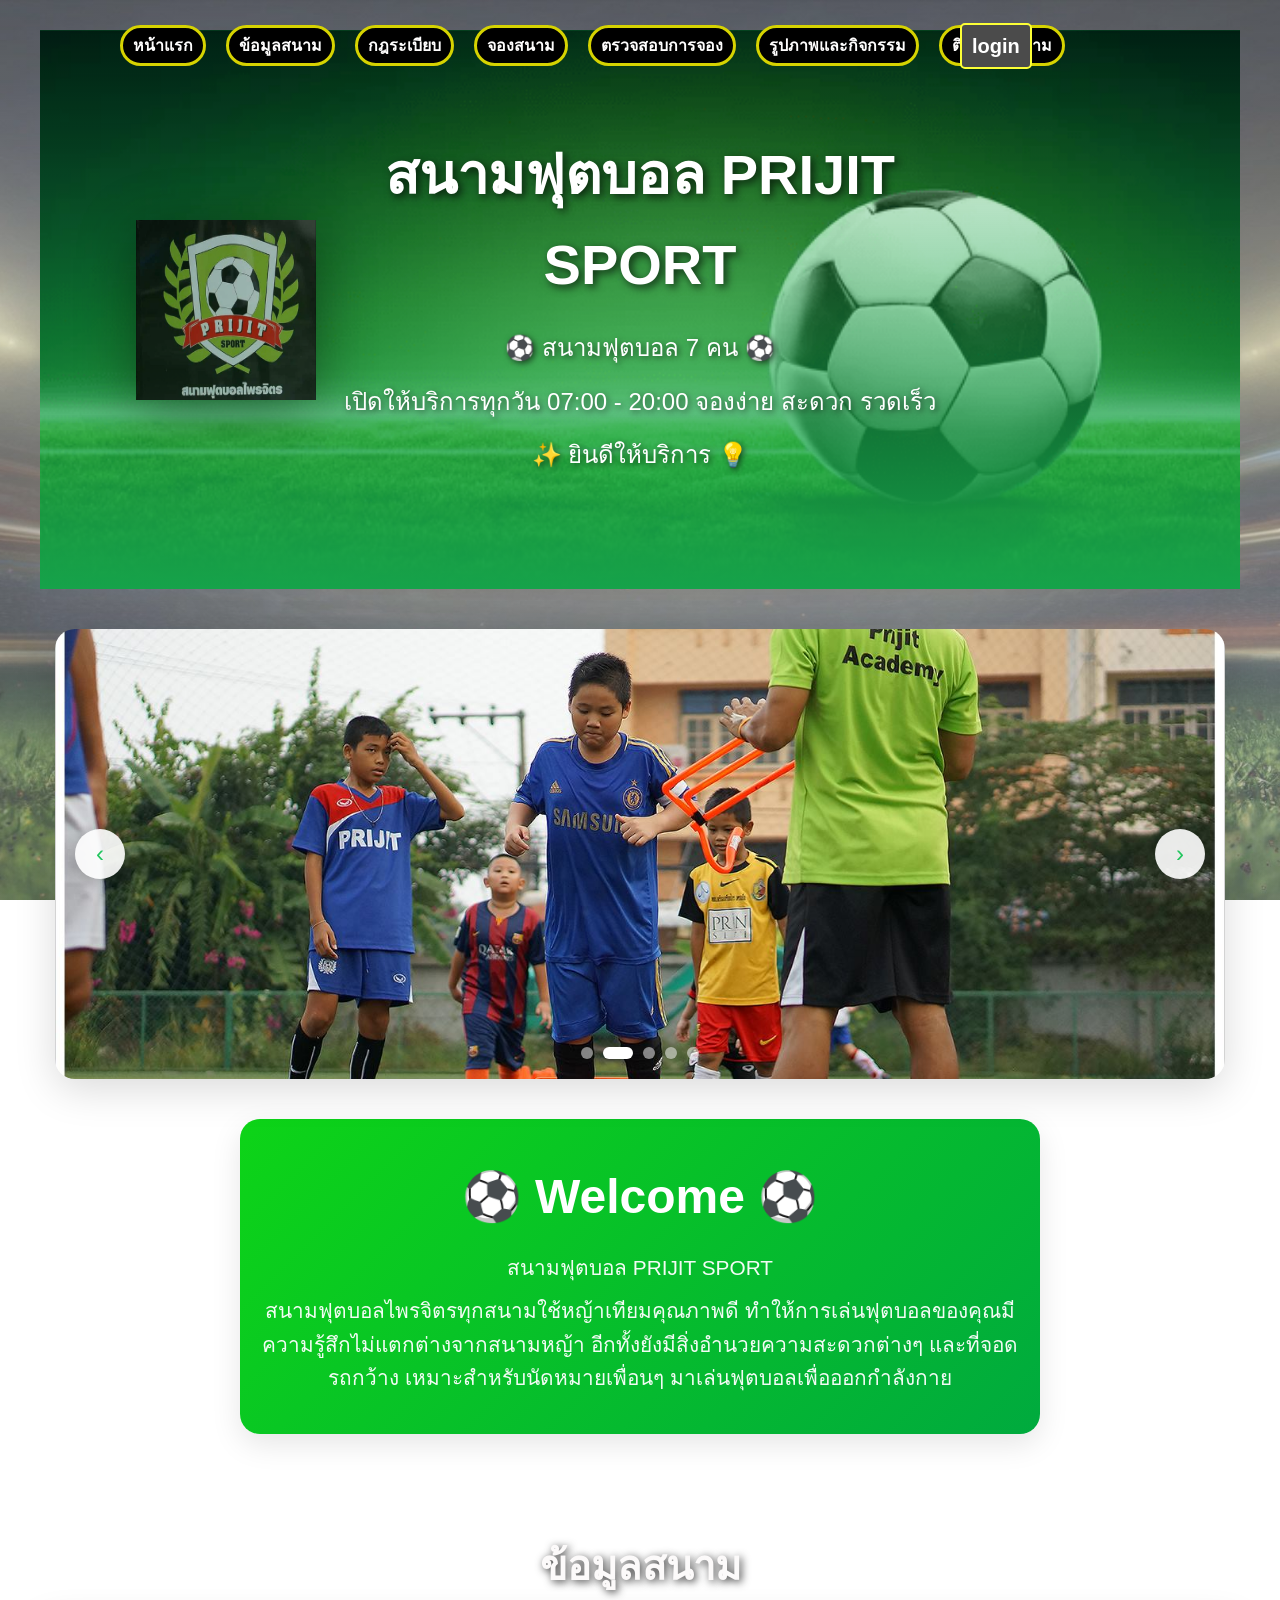
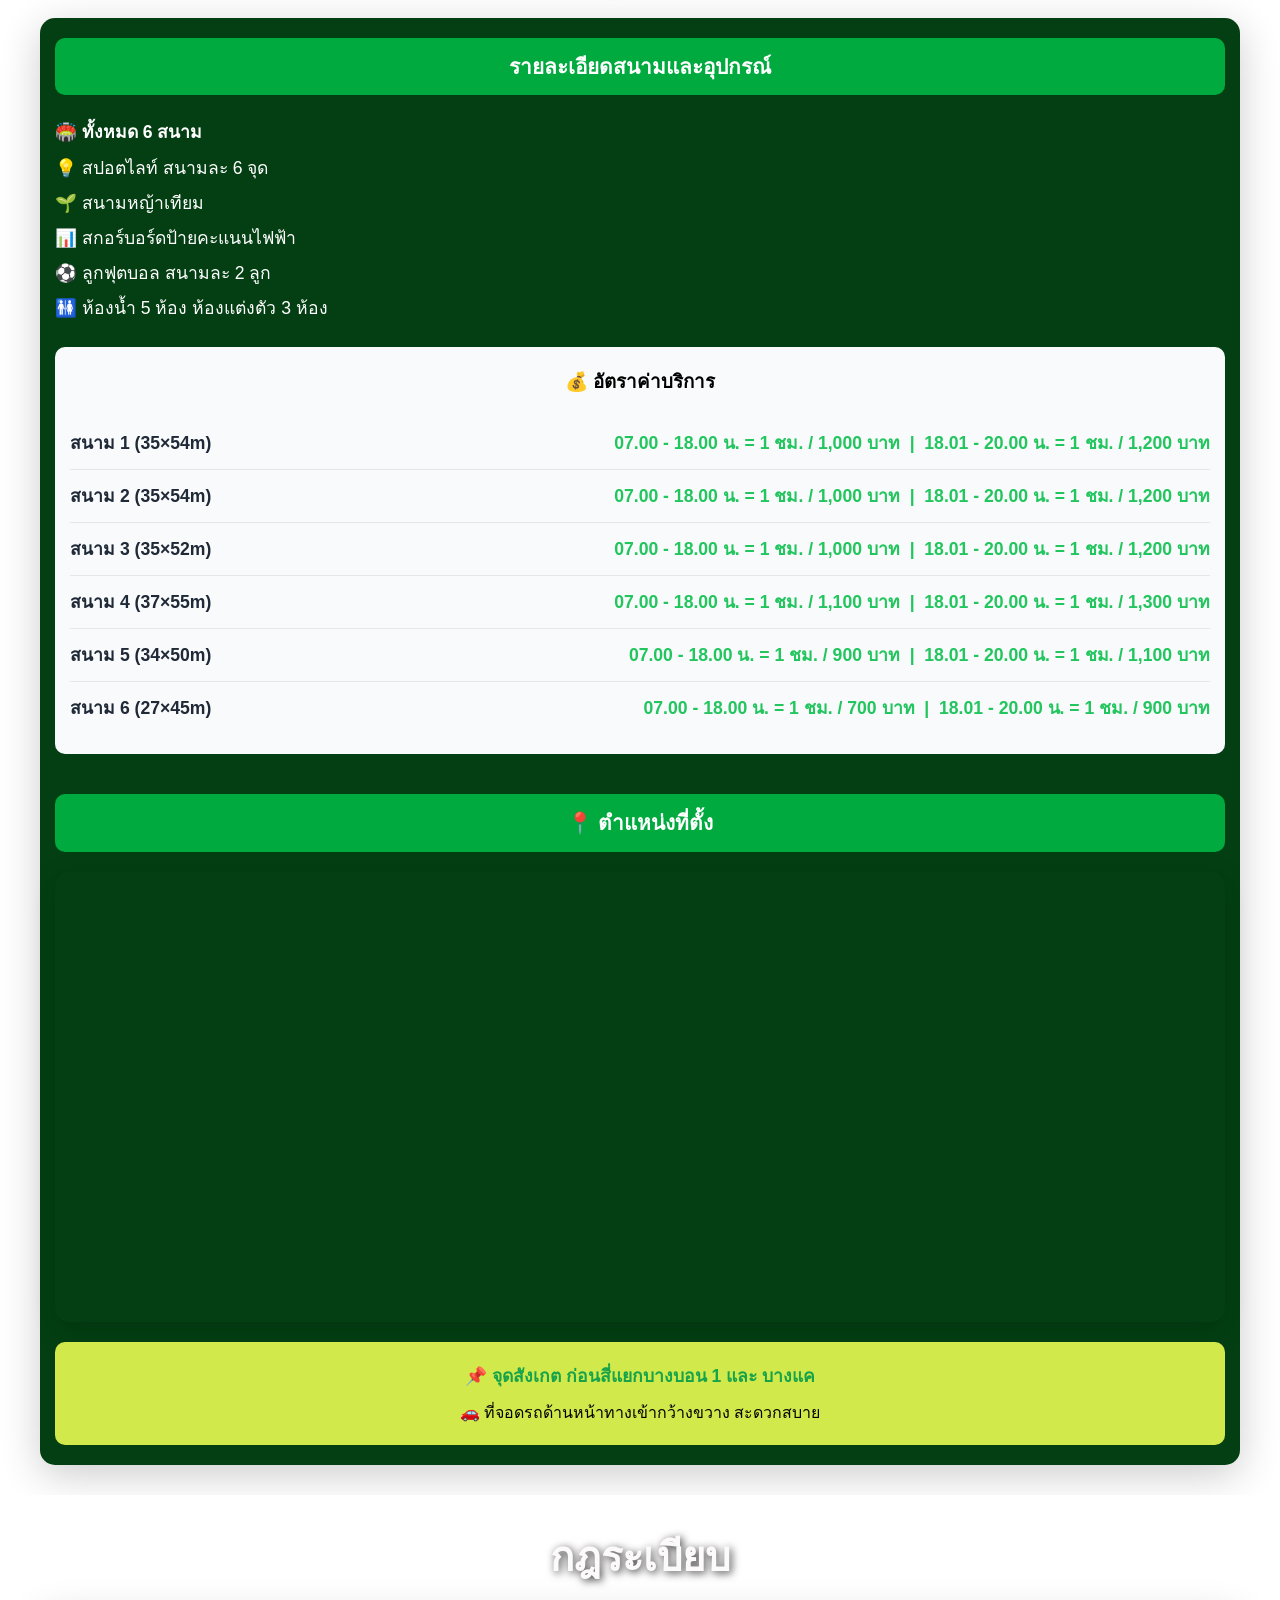
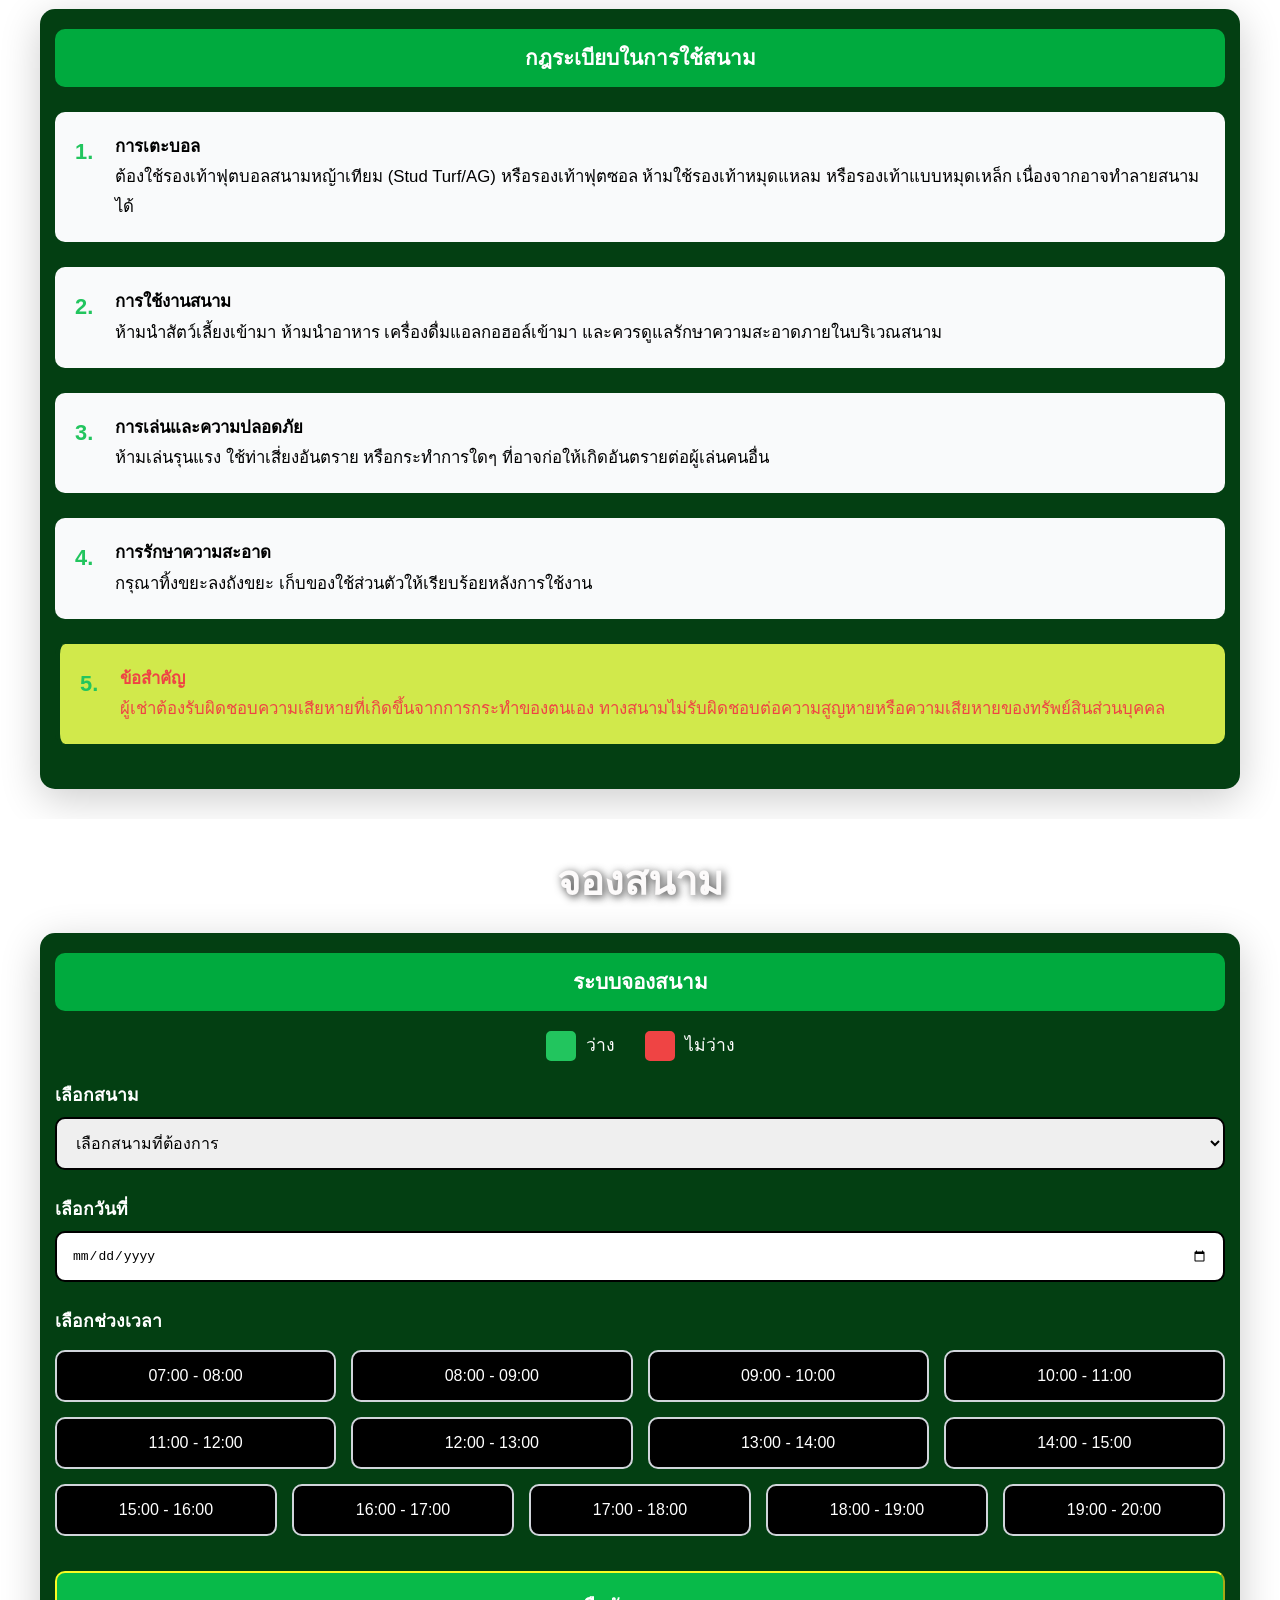
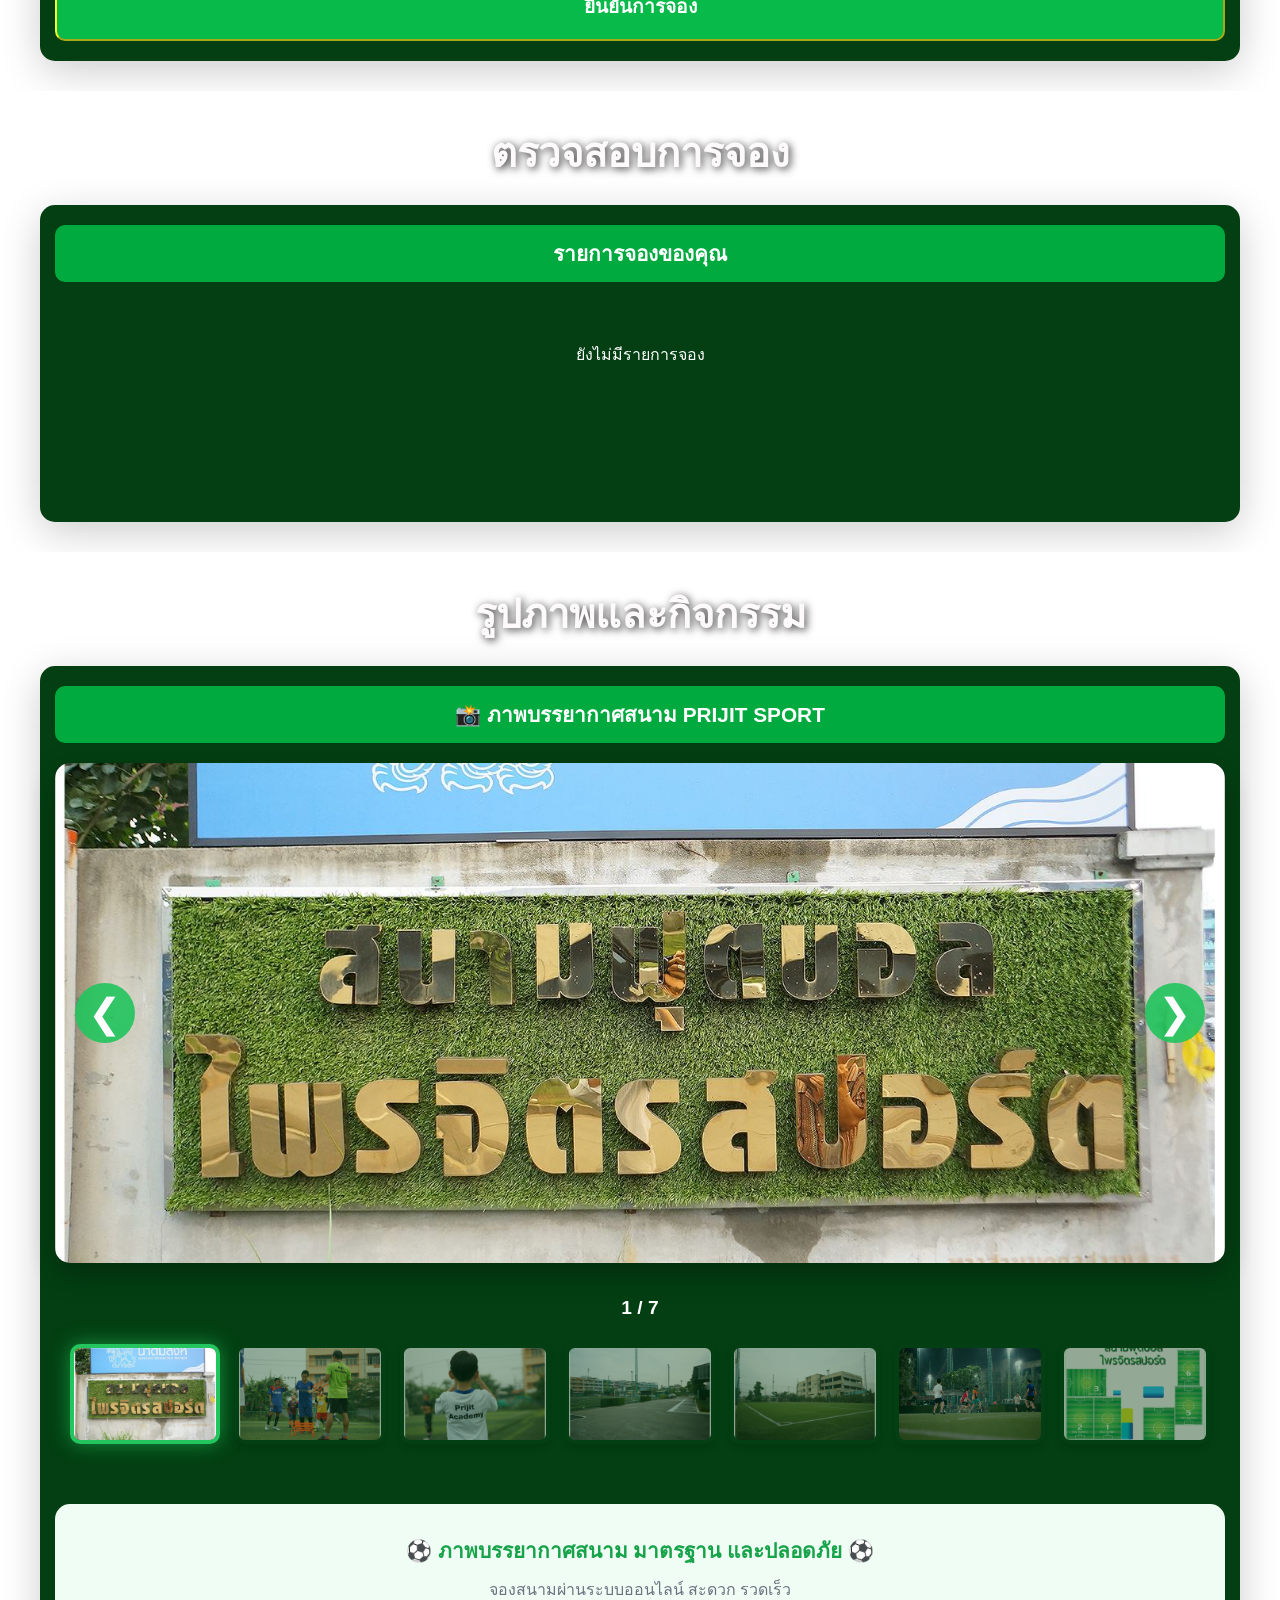
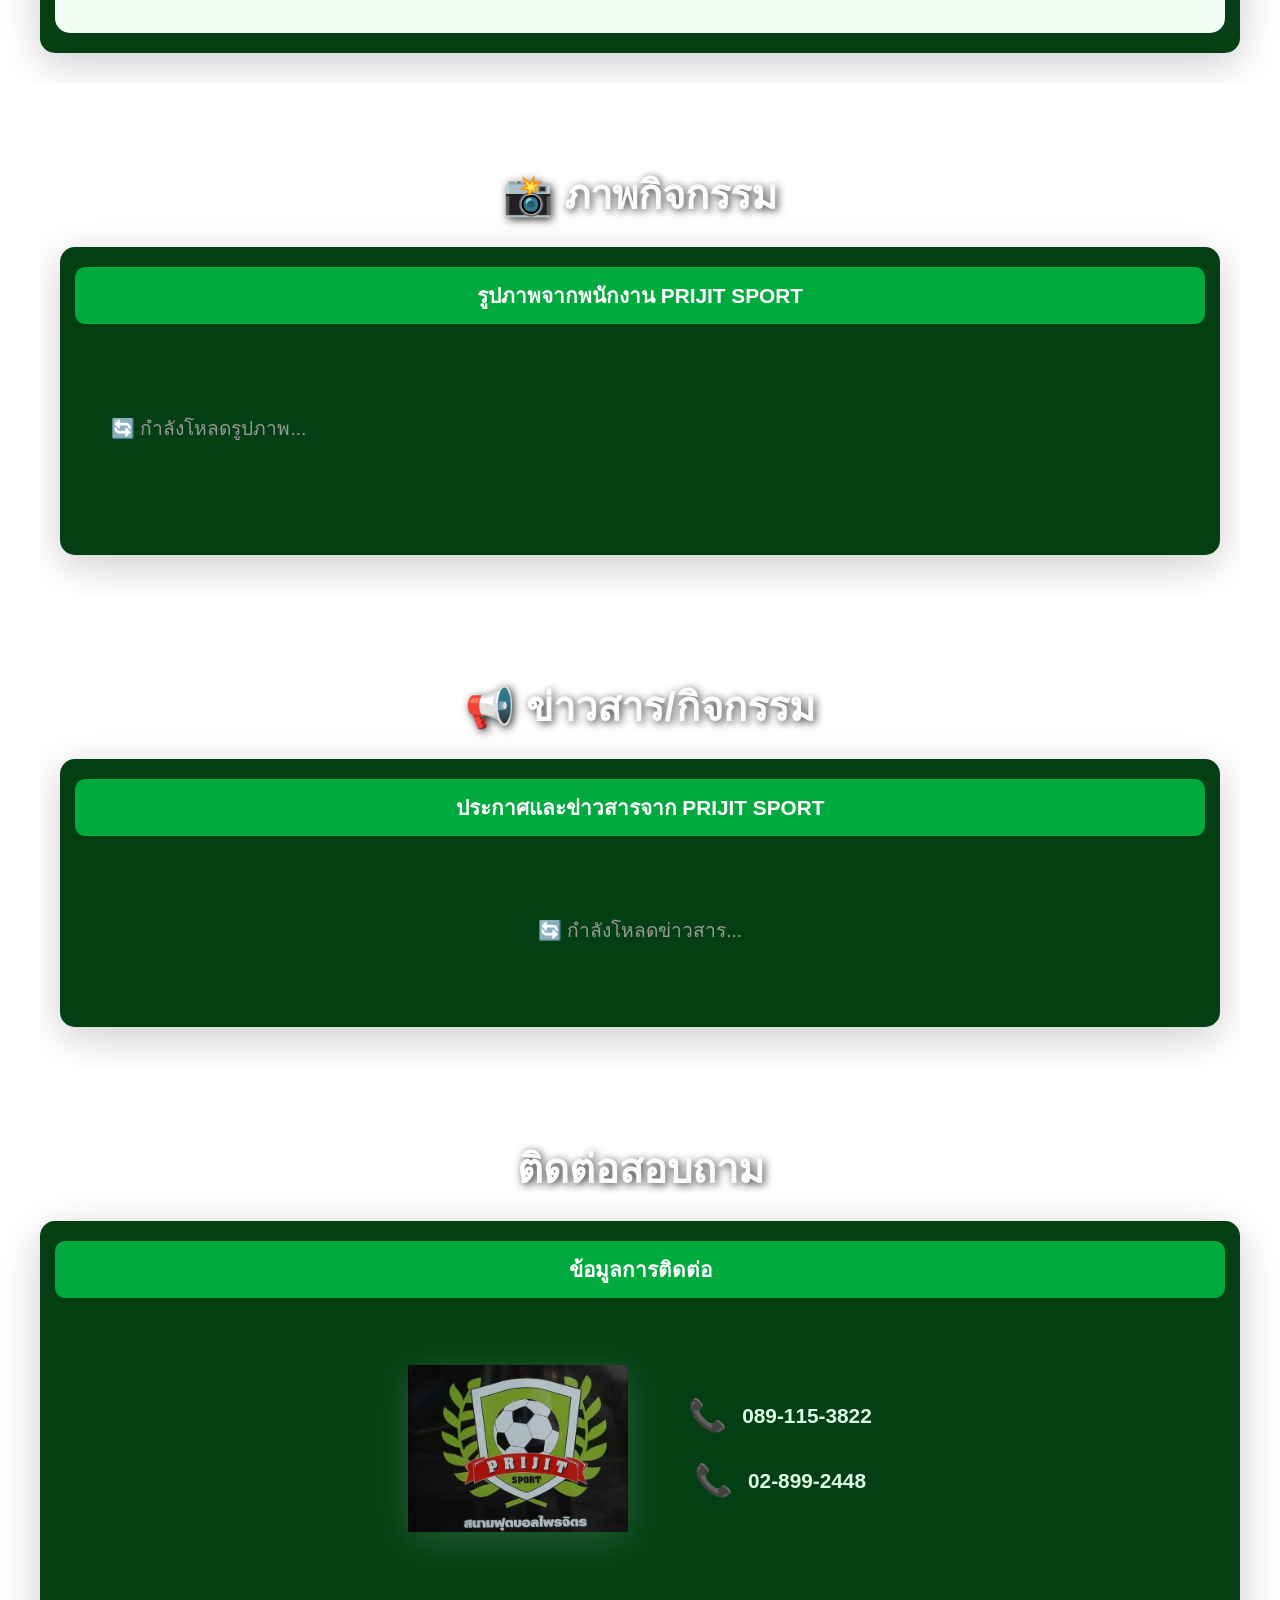
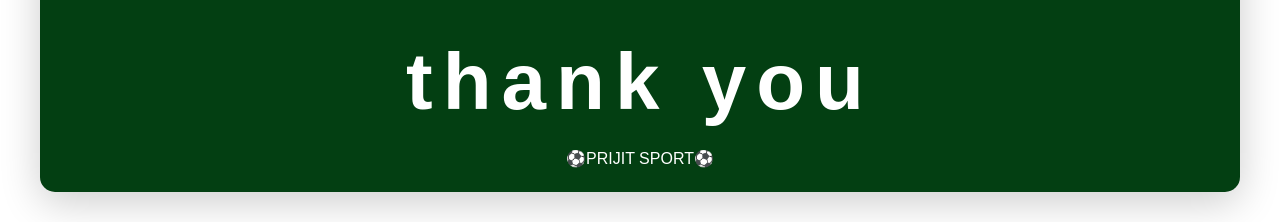
==== commit 2a200779: "refactor: รวม firebase config เป็นไฟล์เดียว (firebase-init.js) ลด code duplication" ====
--- a/index.html
+++ b/index.html
@@ -443,6 +443,7 @@
     <script src="https://www.gstatic.com/firebasejs/9.23.0/firebase-app-compat.js" onerror="console.error('Firebase app load error'); window.firebaseLoadError = true;"></script>
     <script src="https://www.gstatic.com/firebasejs/9.23.0/firebase-auth-compat.js" onerror="console.error('Firebase auth load error'); window.firebaseLoadError = true;"></script>
     <script src="https://www.gstatic.com/firebasejs/9.23.0/firebase-database-compat.js" onerror="console.error('Firebase database load error'); window.firebaseLoadError = true;"></script>
+<script src="firebase-init.js"></script>
 <script src="app.js" defer></script>
 <script>
 // --- fail-safe: ปิด global loading หาก app.js ค้าง ---
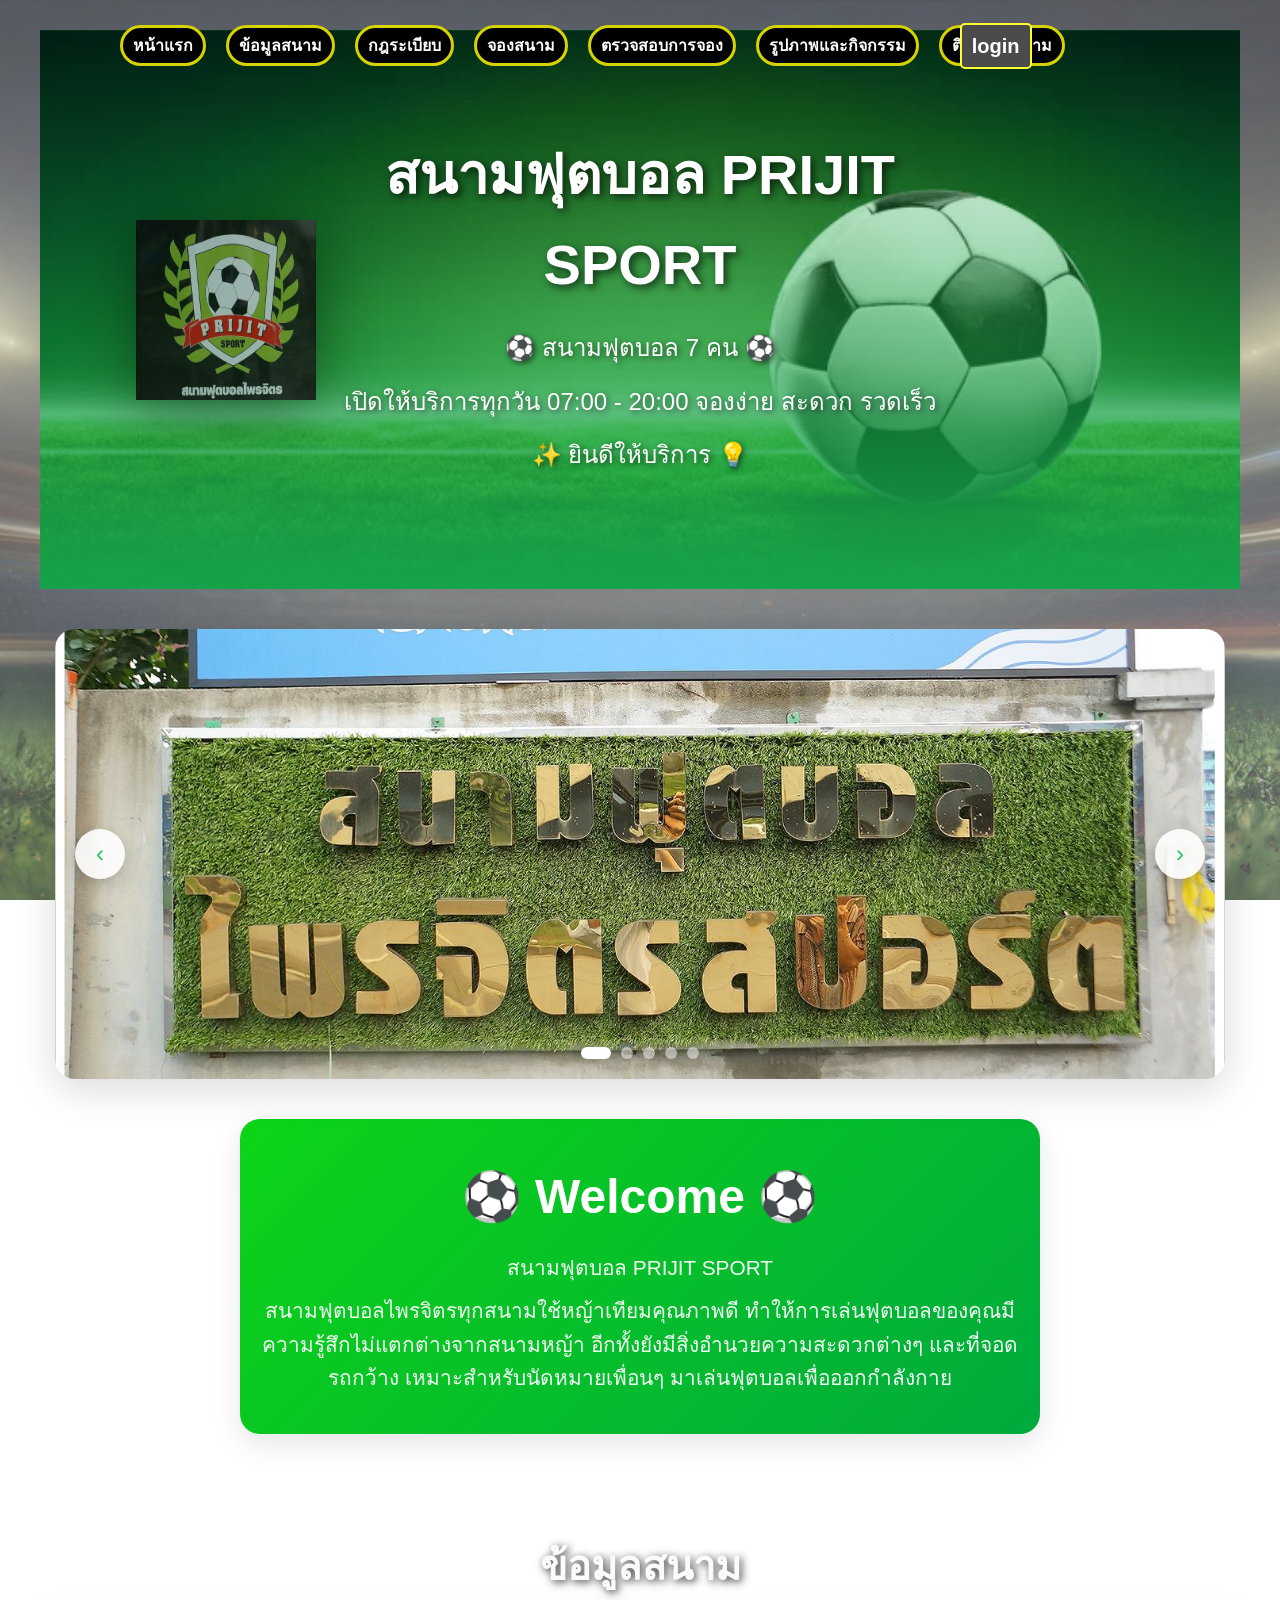
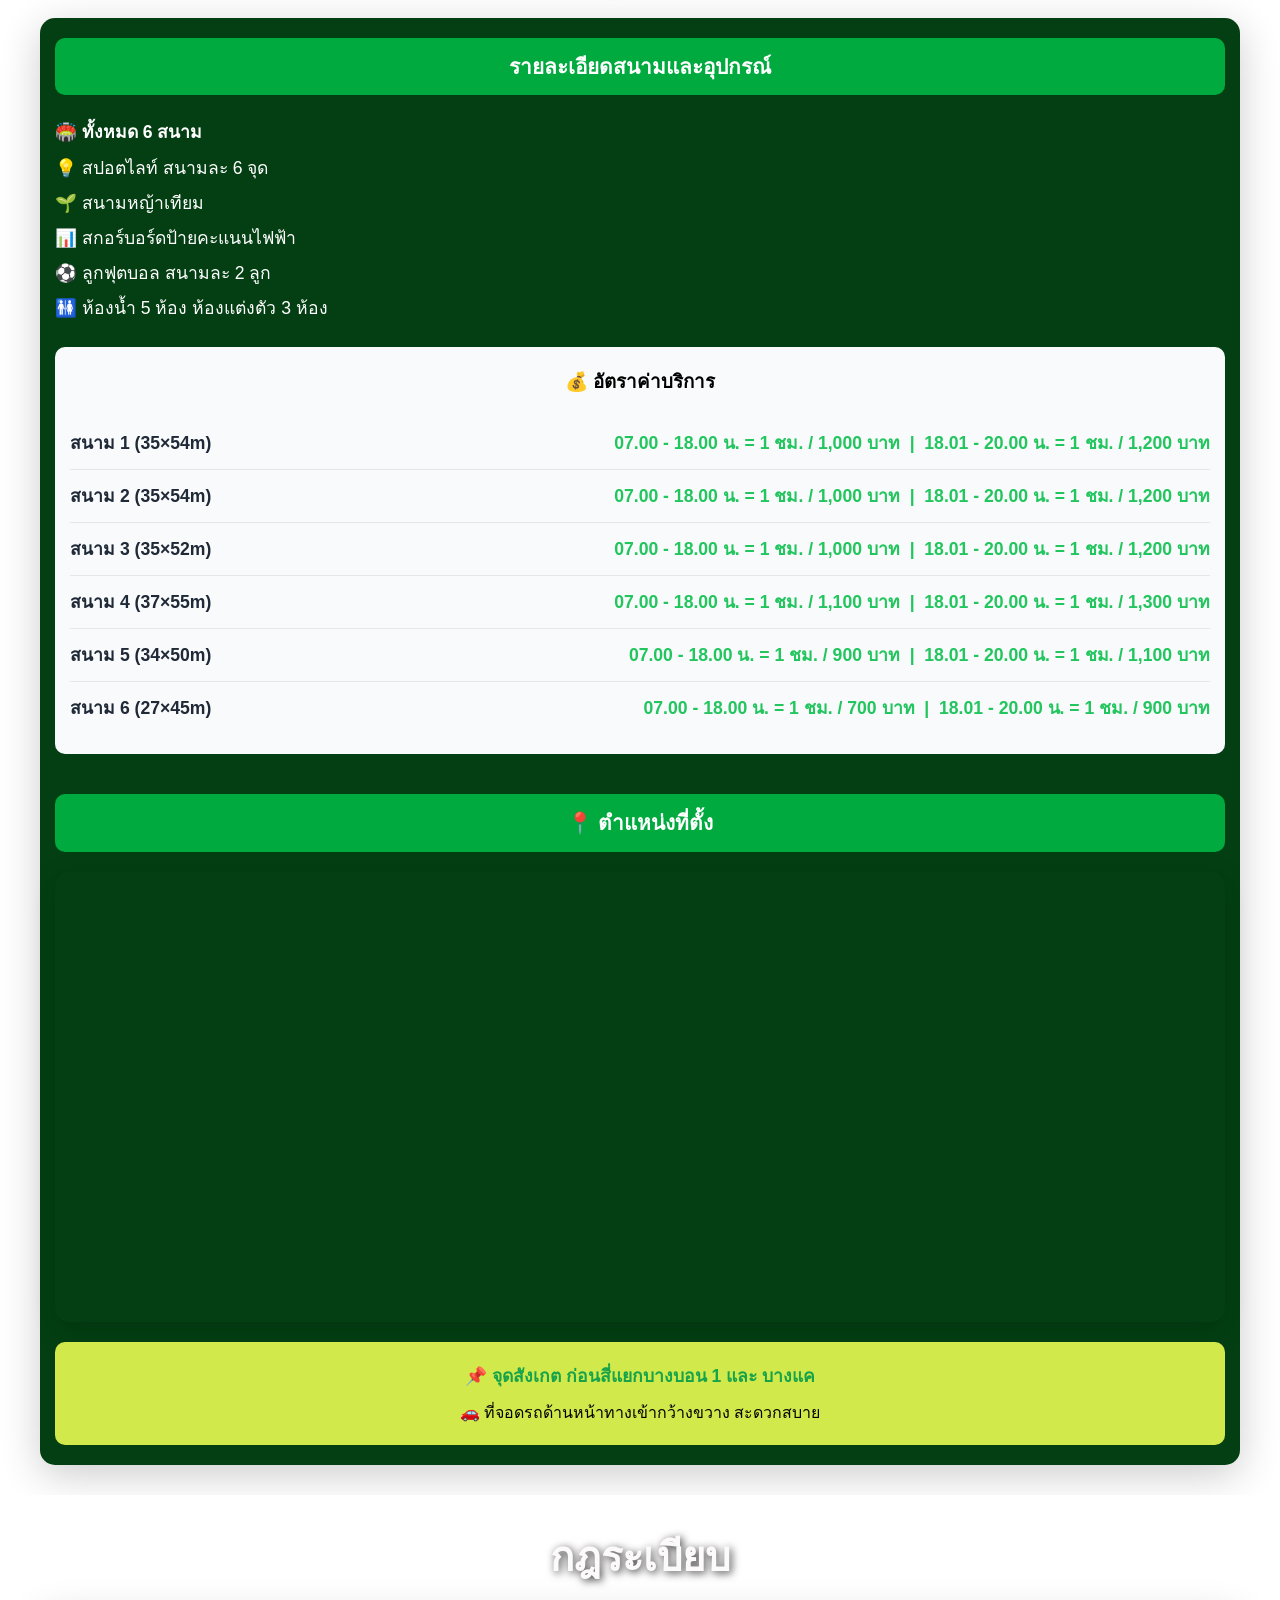
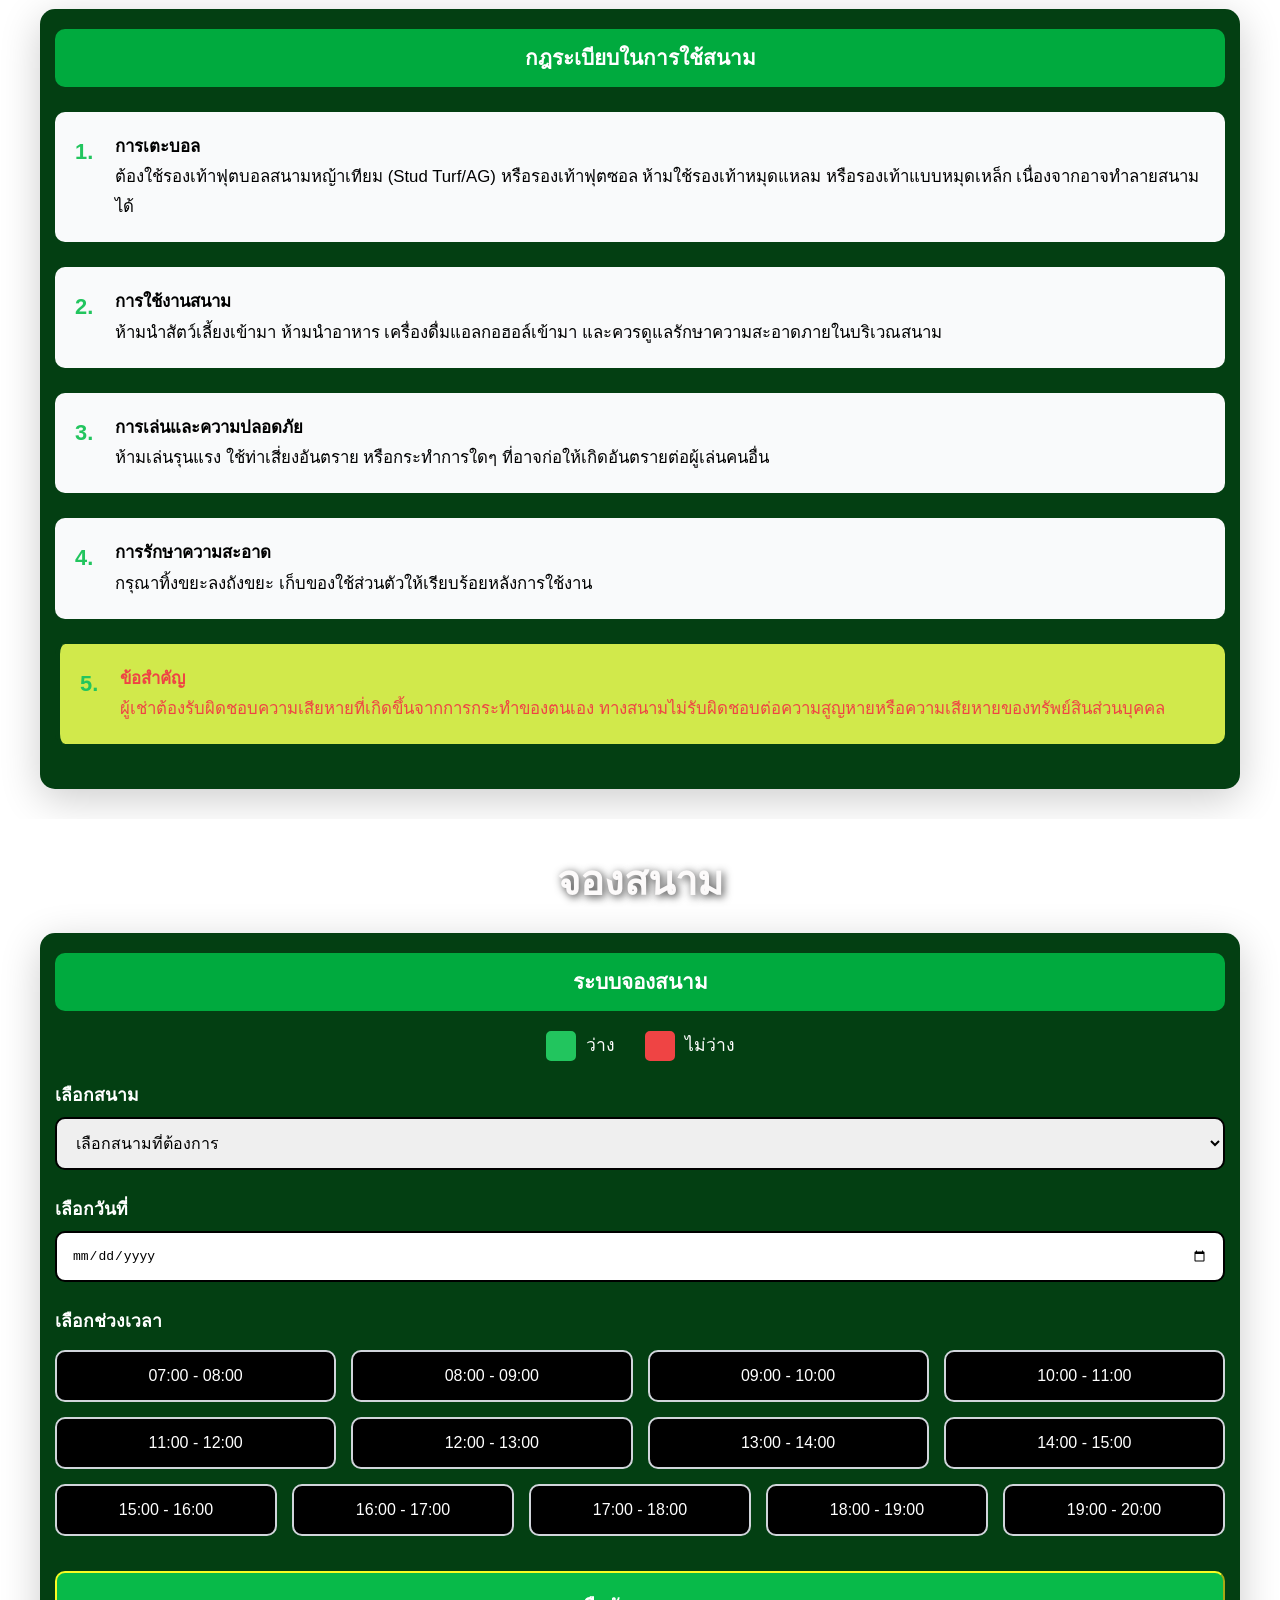
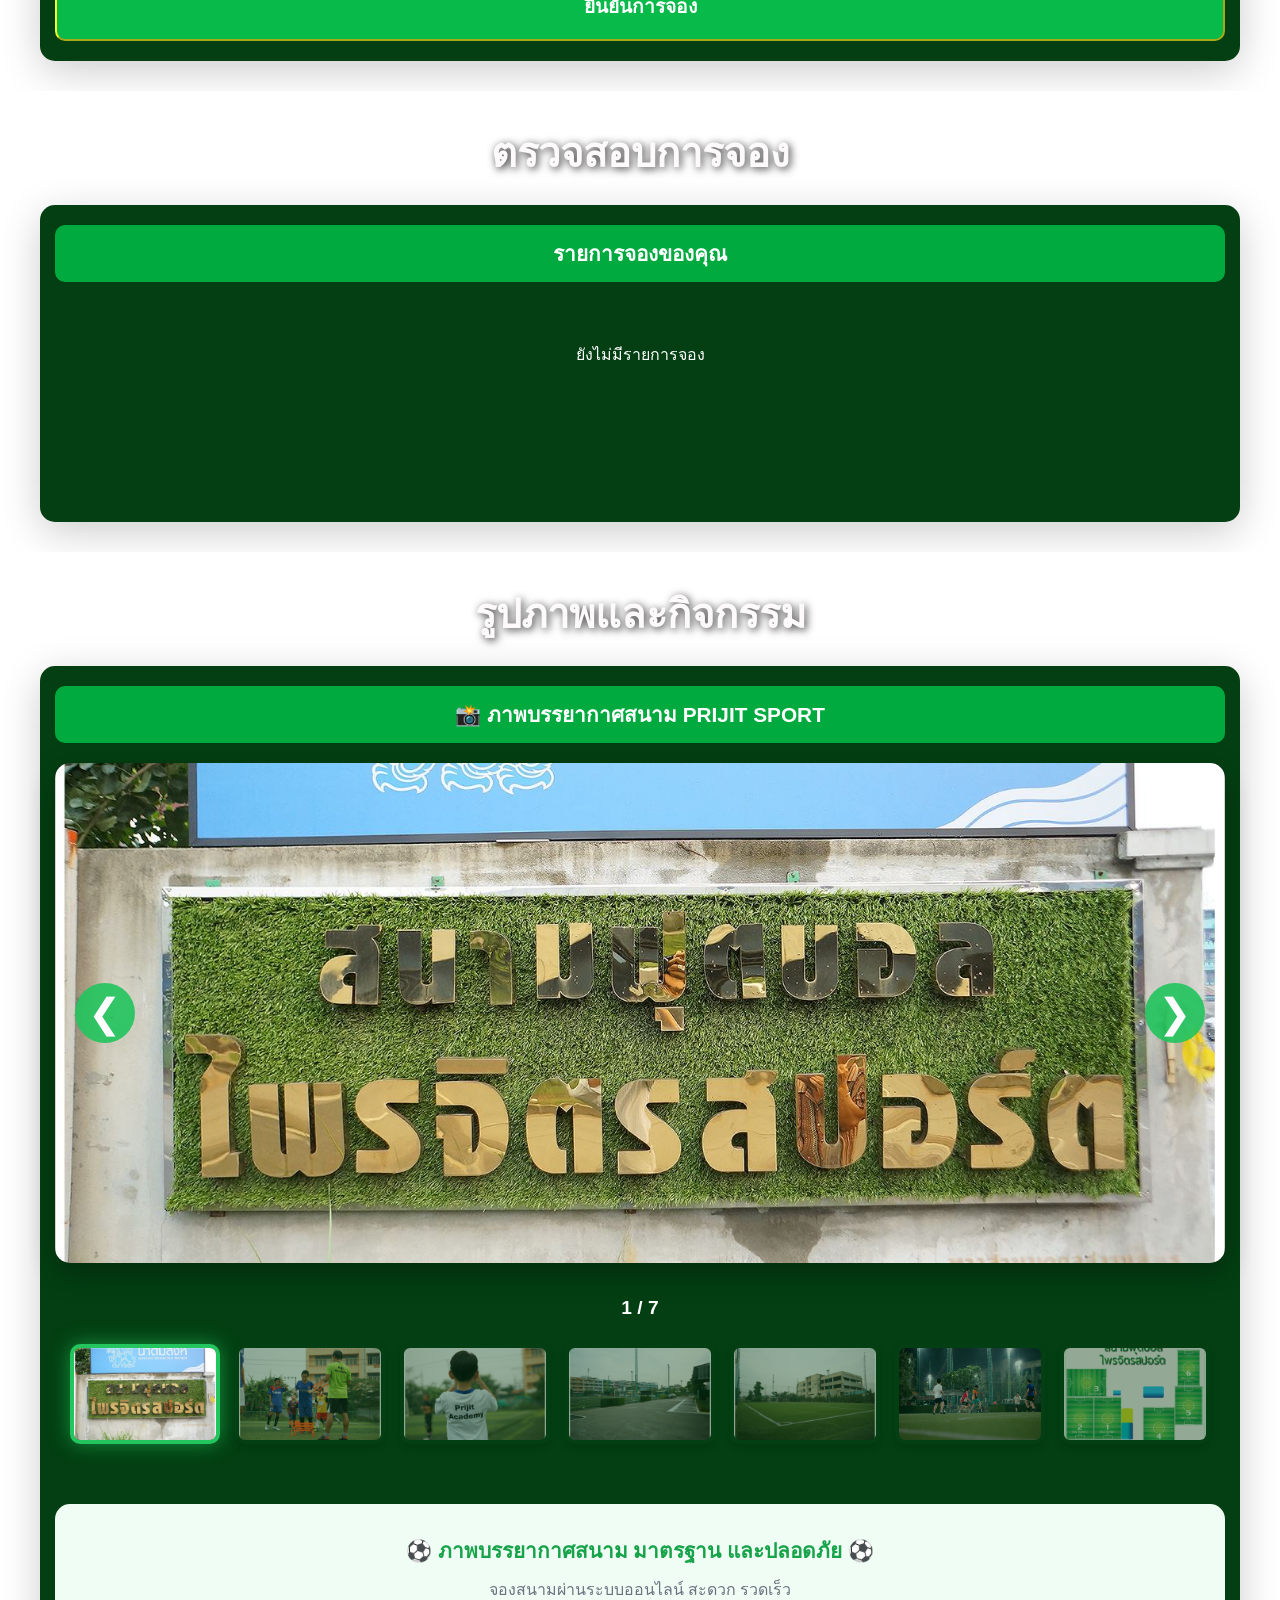
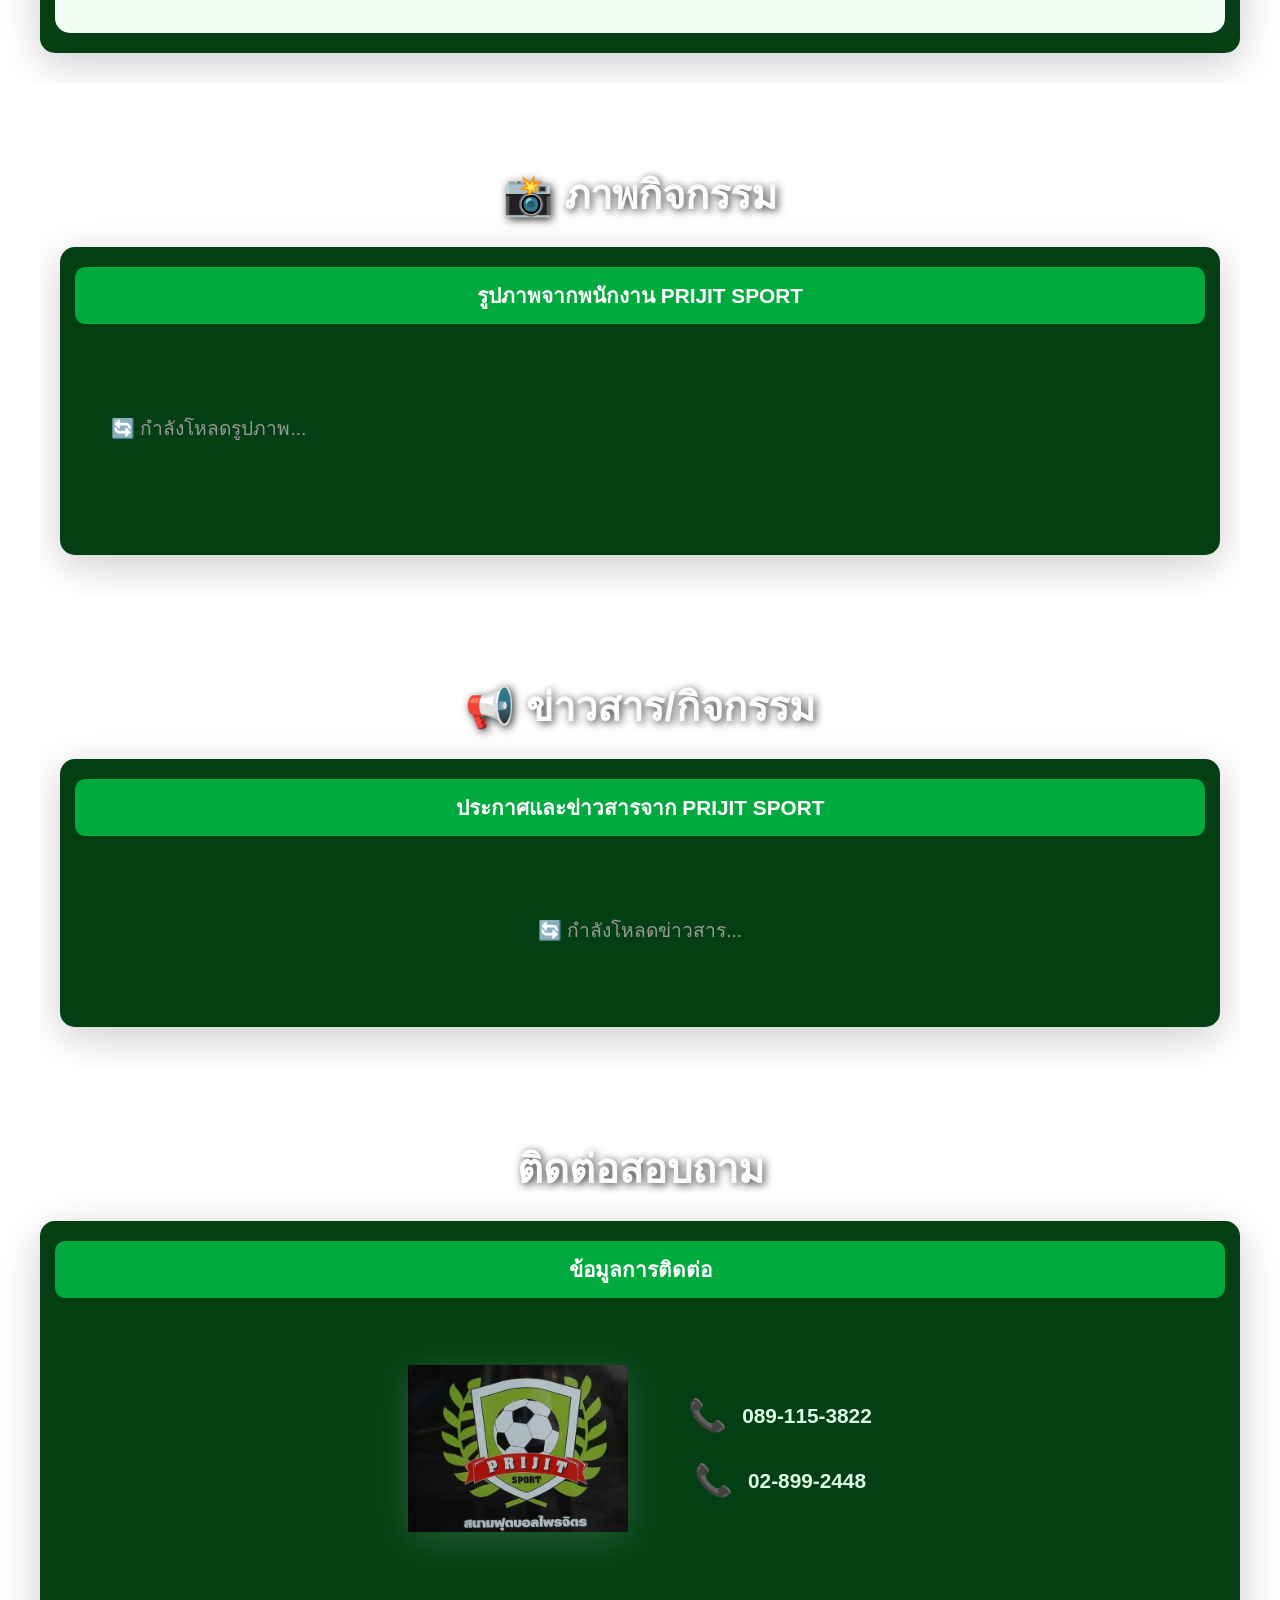
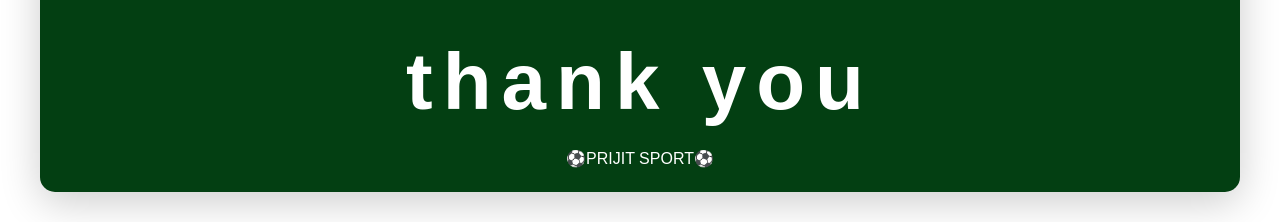
==== commit e828b1ed: "refactor: รวมค่าคงที่ธุรกิจ (DEPOSIT_PERCENTAGE ฯลฯ) เป็นไฟล์เดียว app-config.js" ====
--- a/index.html
+++ b/index.html
@@ -444,6 +444,7 @@
     <script src="https://www.gstatic.com/firebasejs/9.23.0/firebase-auth-compat.js" onerror="console.error('Firebase auth load error'); window.firebaseLoadError = true;"></script>
     <script src="https://www.gstatic.com/firebasejs/9.23.0/firebase-database-compat.js" onerror="console.error('Firebase database load error'); window.firebaseLoadError = true;"></script>
 <script src="firebase-init.js"></script>
+<script src="app-config.js"></script>
 <script src="app.js" defer></script>
 <script>
 // --- fail-safe: ปิด global loading หาก app.js ค้าง ---
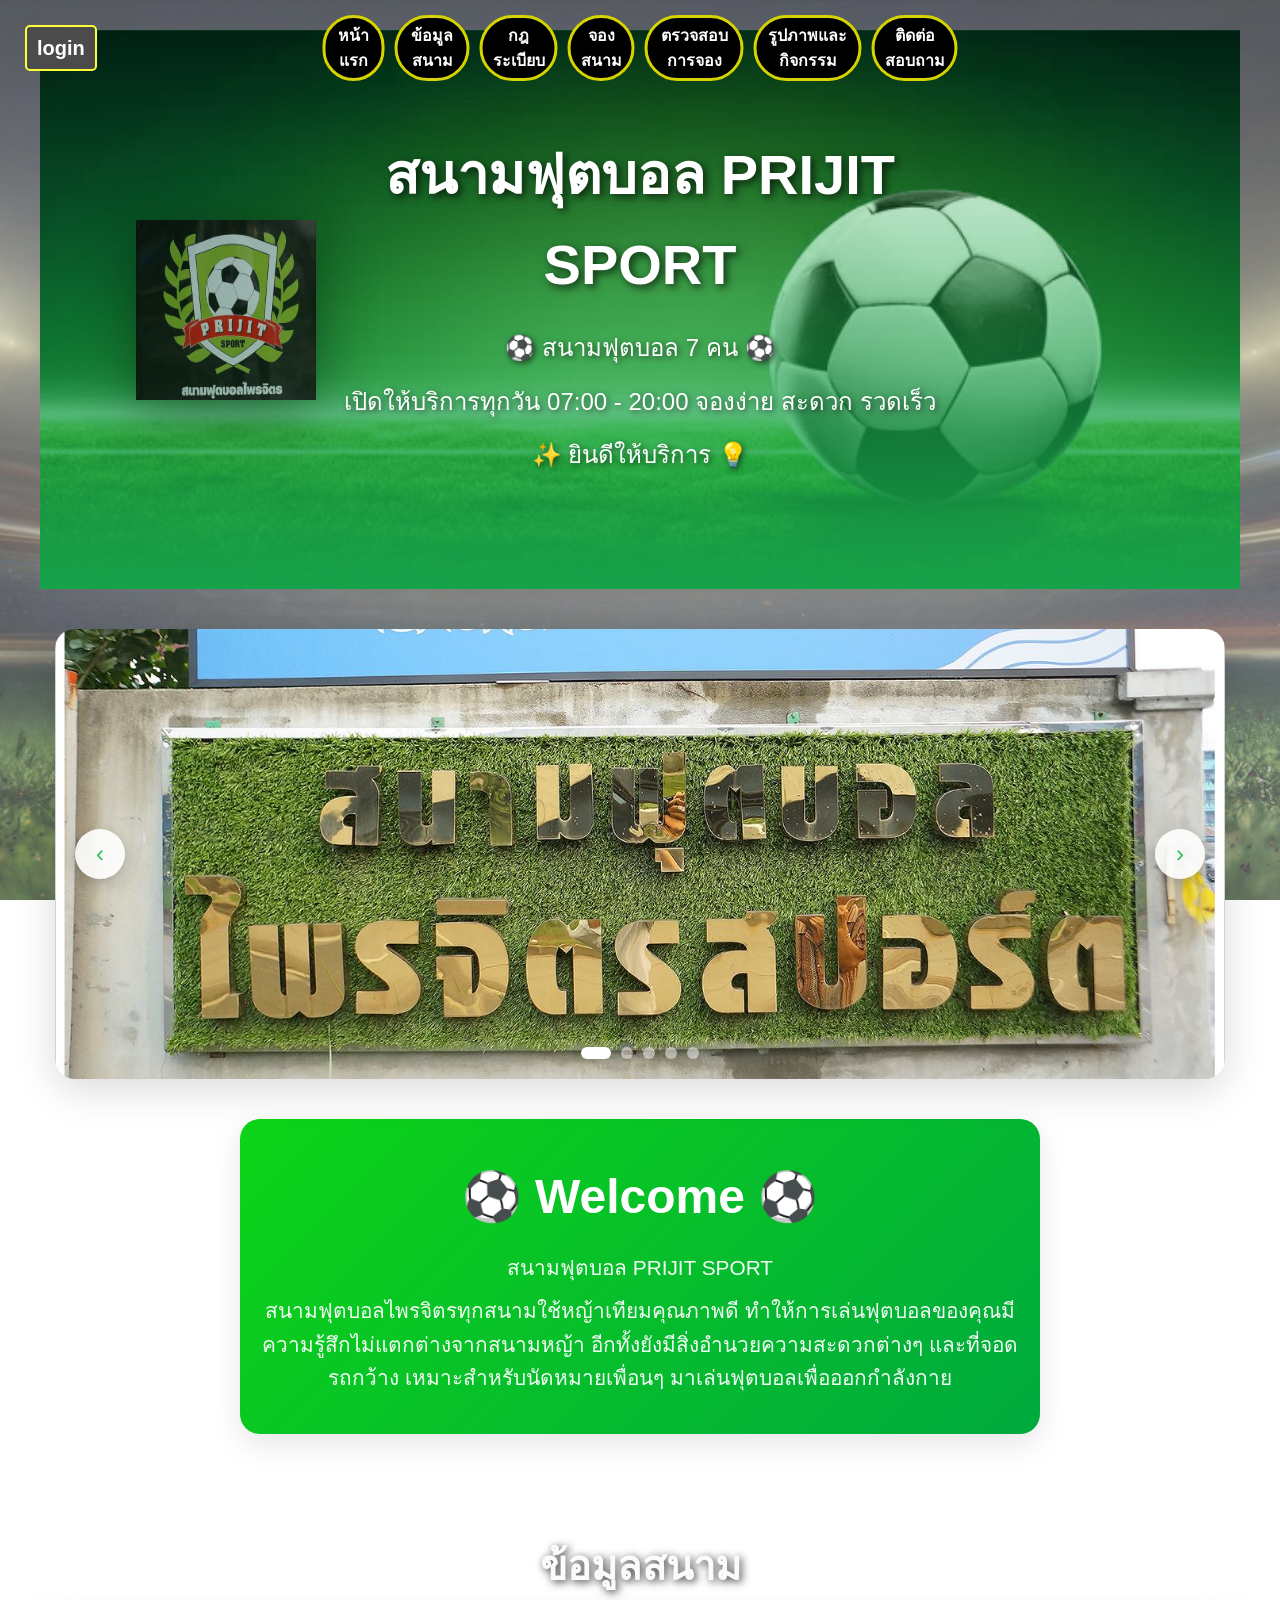
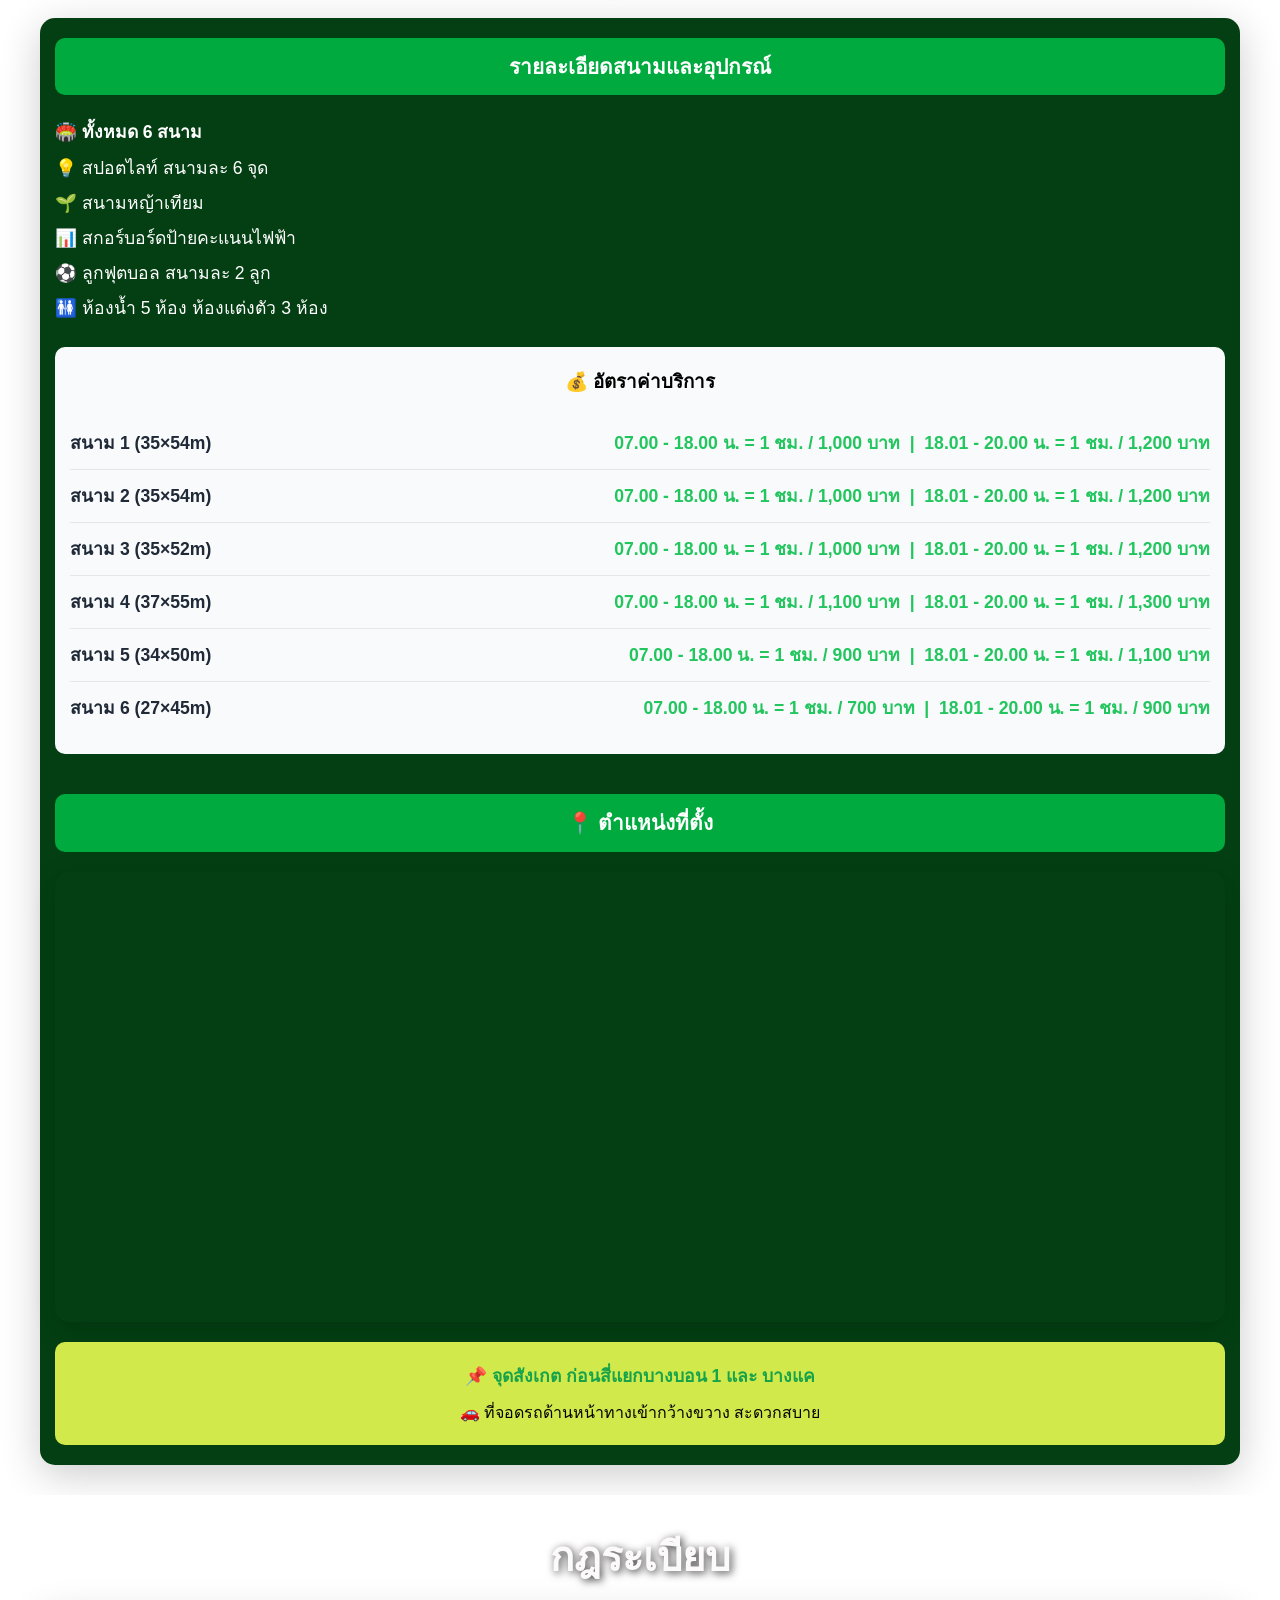
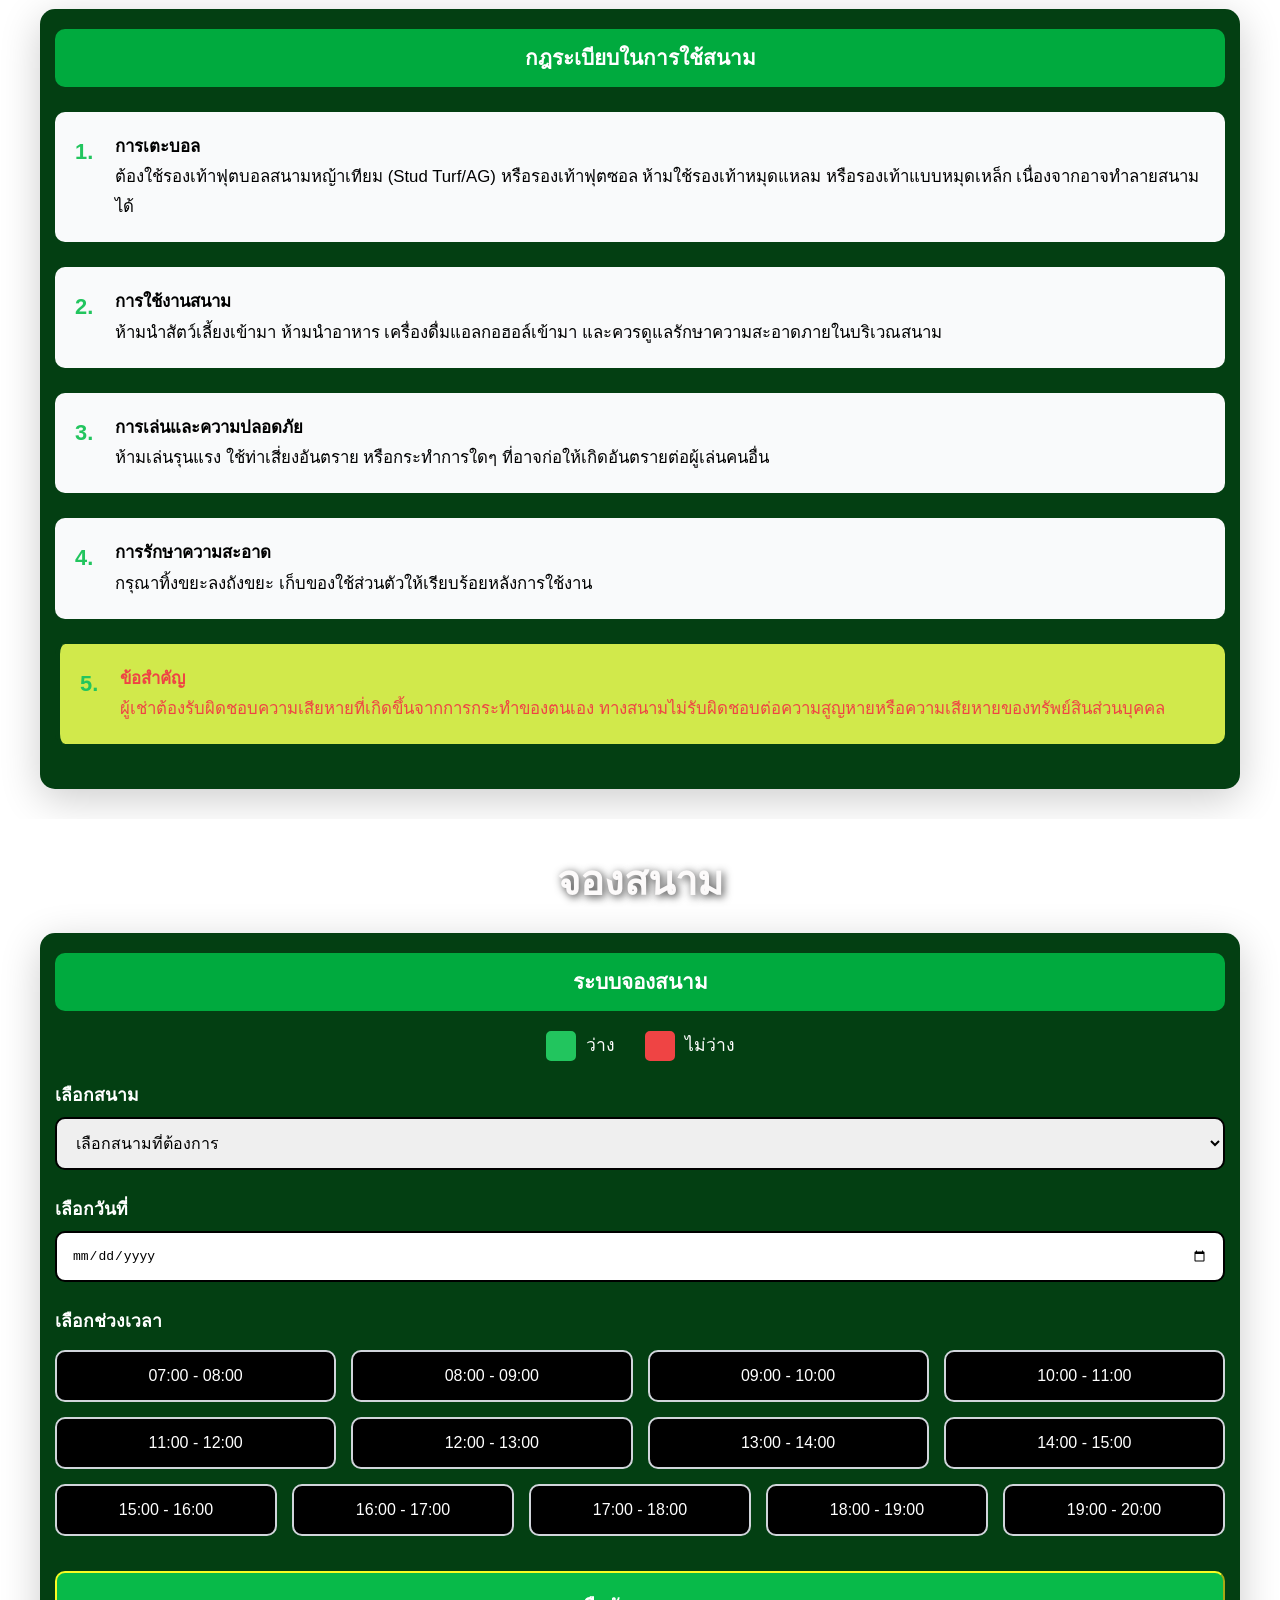
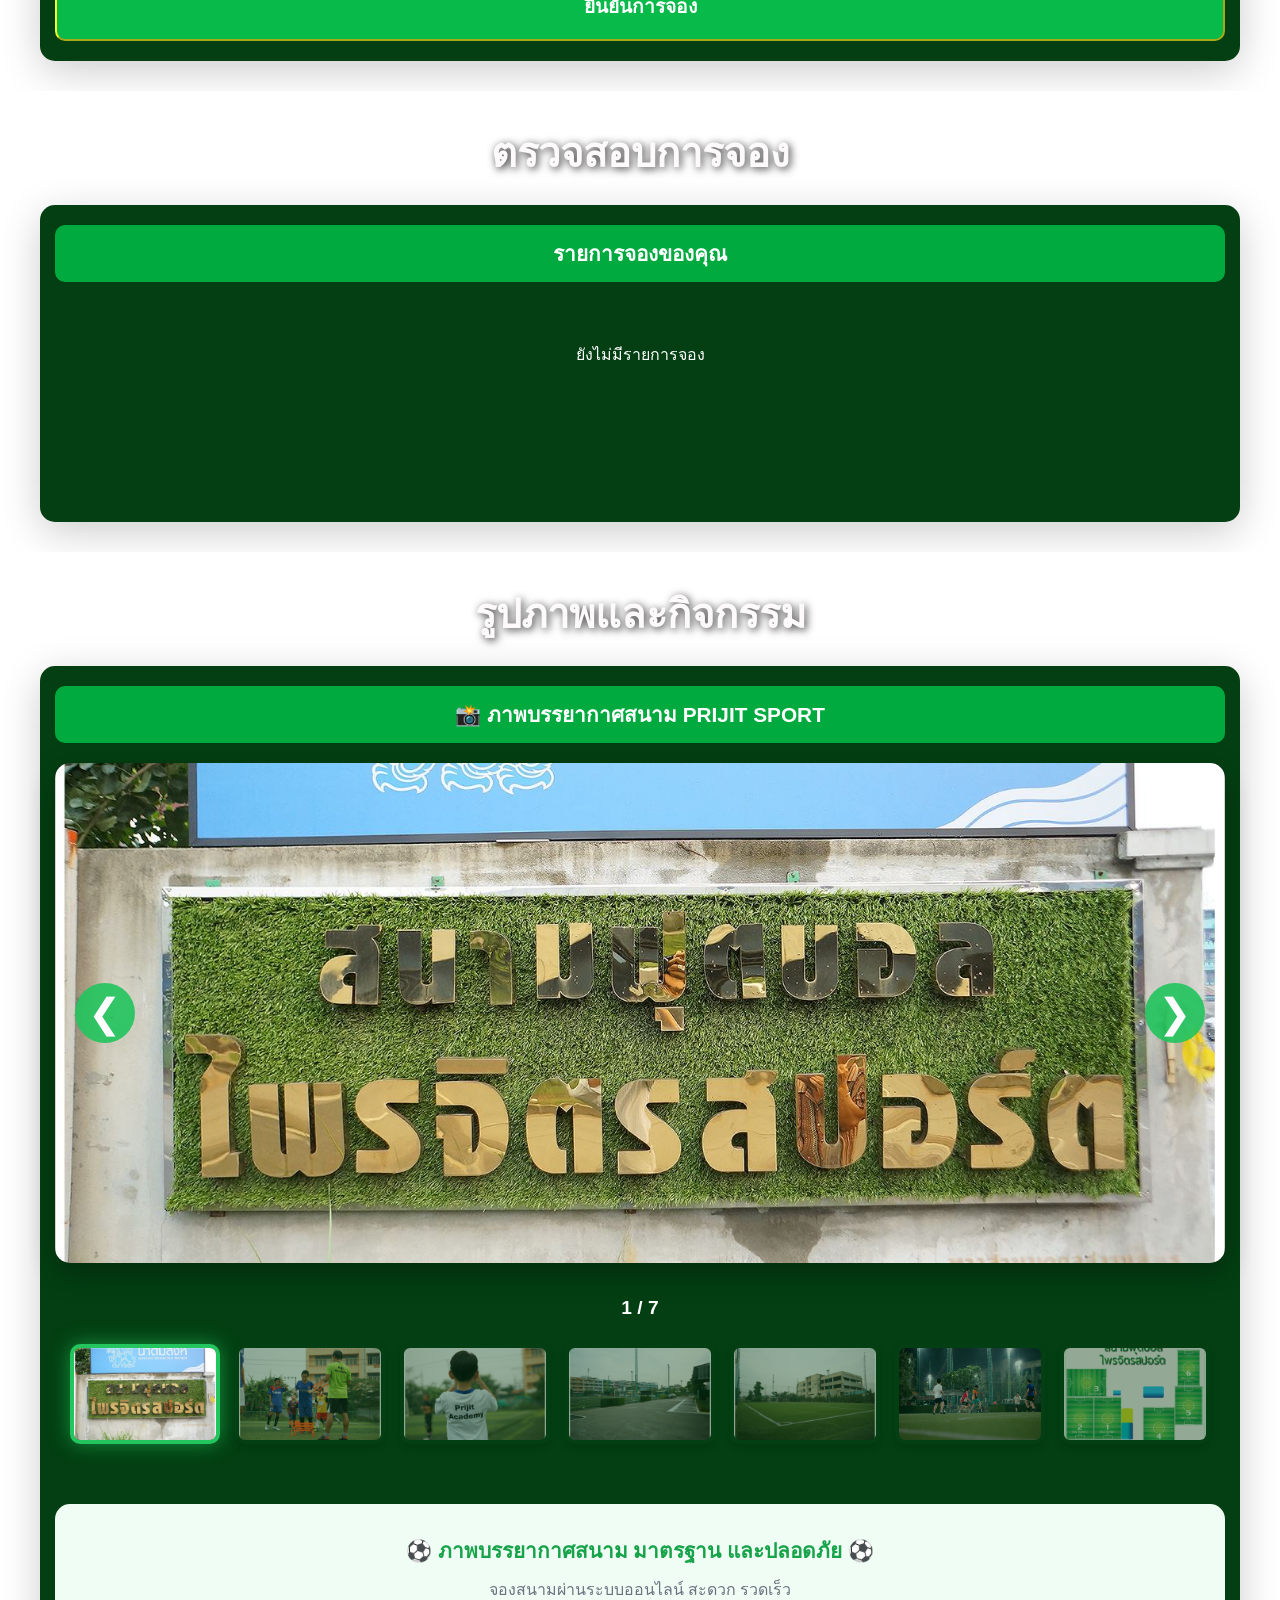
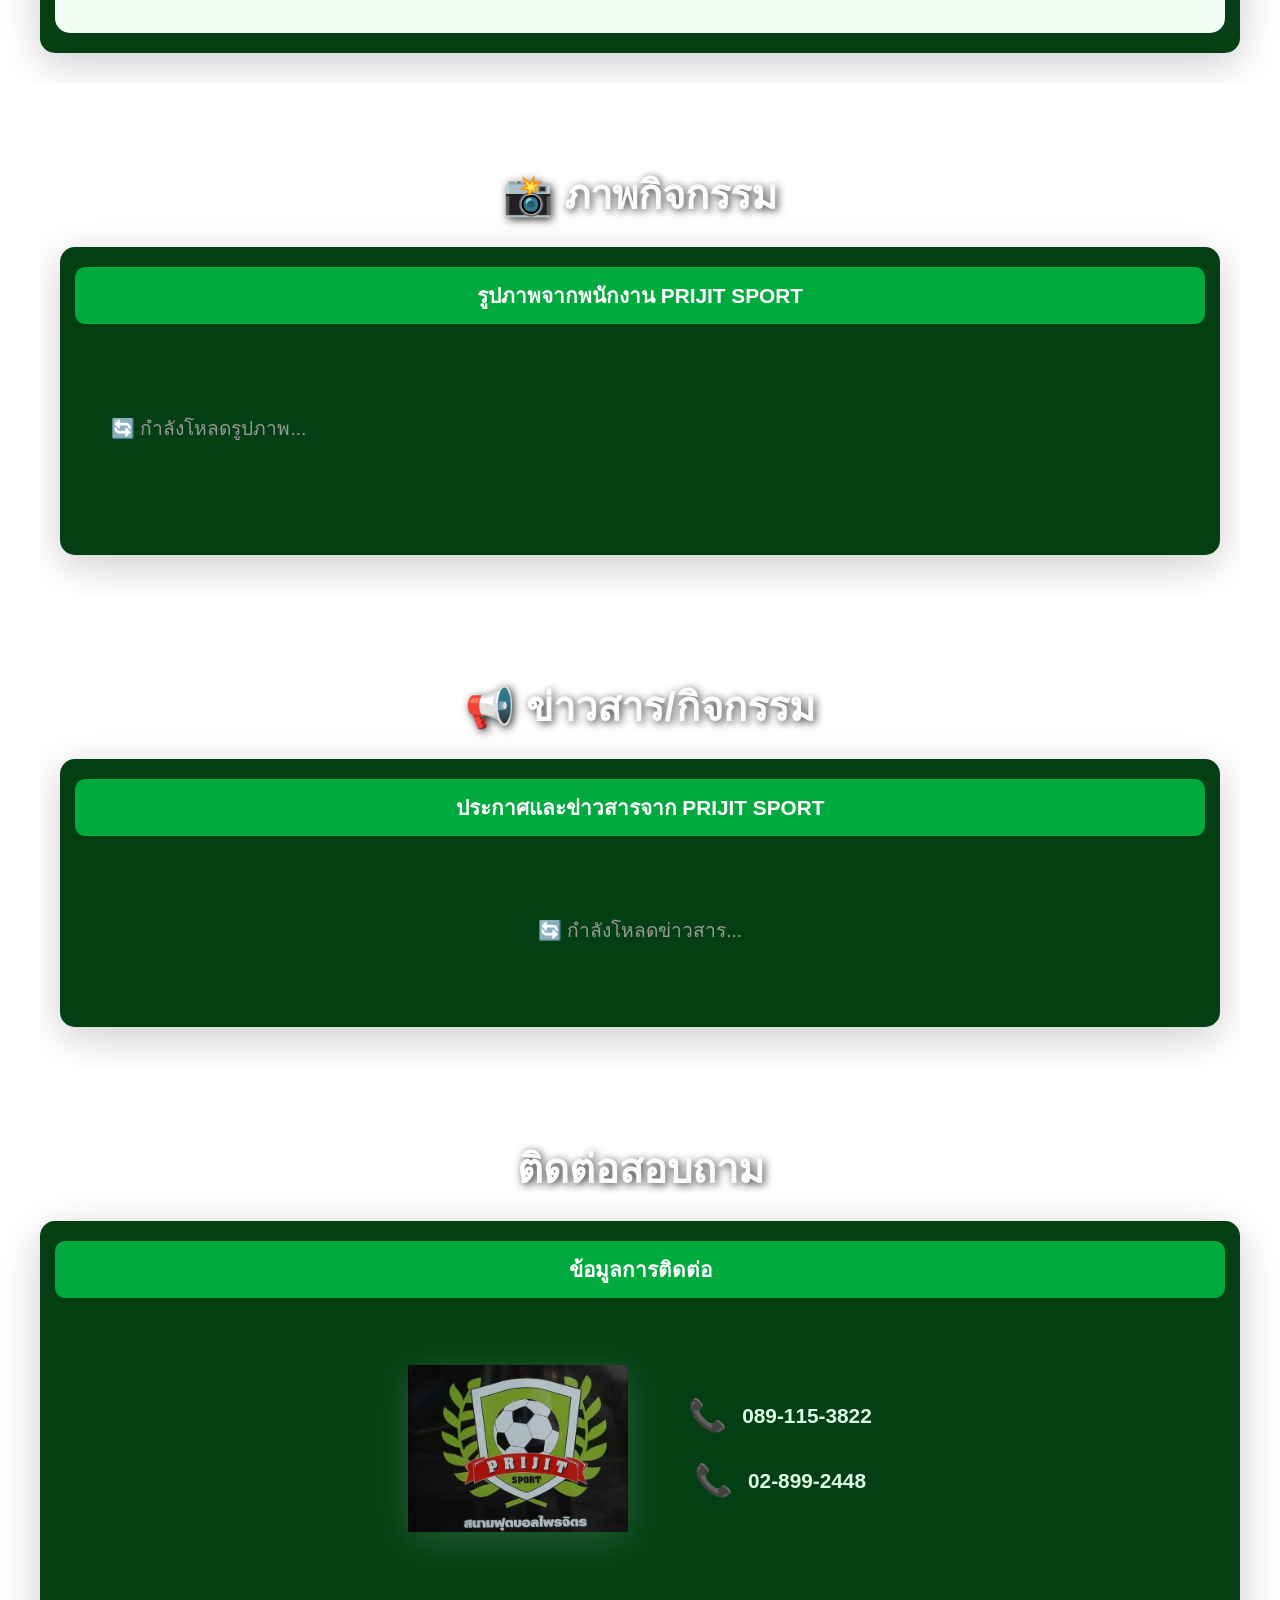
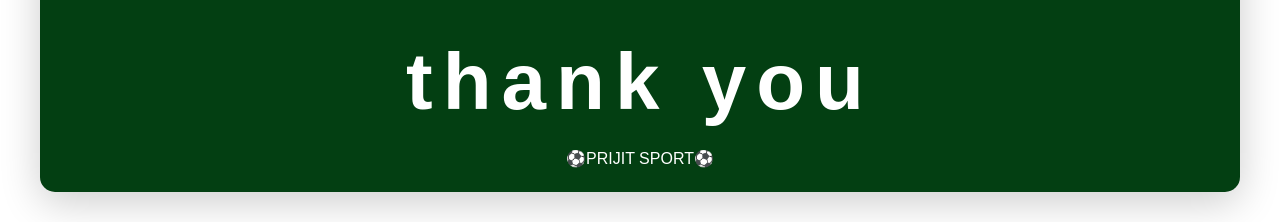
==== commit 50311a96: "update" ====
--- a/index.html
+++ b/index.html
@@ -352,6 +352,23 @@
       <h2 class="section-title">ตรวจสอบการจอง</h2>
       <div class="content-card">
         <div class="section-header">รายการจองของคุณ</div>
+ 
+        <!-- FIX: เพิ่มแท็บ "กำลังจะถึง" / "ประวัติ" เพื่อไม่ให้รายการจองยาวเกินไป
+             เมื่อลูกค้ามีประวัติสะสมเยอะ (ตอนนี้ระบบไม่ลบ booking ที่ completed/rejected
+             ออกจาก Firebase แล้ว เก็บถาวรไว้ดูย้อนหลังได้) แท็บนี้ควบคุมทั้งหมดผ่าน
+             switchBookingTab() ใน app.js ซ่อนไว้ก่อนโดย default จนกว่าจะ login สำเร็จ
+             (ดู updateBookingList() ใน app.js ที่จะ .style.display ให้เอง) -->
+        <div id="bookingTabsBar" style="display:none;gap:10px;margin-bottom:18px;">
+          <button id="bookingTabUpcoming" onclick="switchBookingTab('upcoming')"
+                  style="flex:1;padding:12px;border:none;border-radius:10px;font-size:15px;font-weight:600;cursor:pointer;font-family:'Sarabun',sans-serif;background:#22c55e;color:white;">
+            📅 กำลังจะถึง
+          </button>
+          <button id="bookingTabHistory" onclick="switchBookingTab('history')"
+                  style="flex:1;padding:12px;border:none;border-radius:10px;font-size:15px;font-weight:600;cursor:pointer;font-family:'Sarabun',sans-serif;background:rgba(255,255,255,0.15);color:#e5e7eb;">
+            🗂️ ประวัติ
+          </button>
+        </div>
+ 
         <div id="bookingList" style="min-height:200px;">
           <p style="text-align:center;color:#ffffff;padding:40px;">ยังไม่มีรายการจอง</p>
         </div>
--- a/styles.css
+++ b/styles.css
@@ -95,7 +95,7 @@
     left: 10px;
     bottom: 10px;
   }
-  
+ 
   .toast {
     min-width: auto;
     max-width: none;
@@ -108,7 +108,7 @@
       left: 8px;
       bottom: 8px;
     }
-    
+ 
     .toast {
       min-width: 0;
       width: 100%;
@@ -162,7 +162,7 @@
     overflow-x: hidden;
     max-width: 100vw;
 }
-      /* Global Loading Overlay */  
+      /* Global Loading Overlay */
 #global-loading {
   position: fixed;
   top: 0;
@@ -267,15 +267,17 @@
       align-items: center;
       padding: 20px;
       pointer-events: auto;
+      gap: 10px;
+      position: relative;
     }
     .nav-links {
       display: flex;
-      gap: 20px;
-      flex-wrap: wrap;
+      gap: 10px;
+      position: absolute;
+      left: 50%;
+      transform: translateX(-50%);
     }
     .nav-item {
-      position: relative;
-      left: 10%;
       color:  #fffefe;
       font-weight: bold;
       font-size: 1em;
@@ -297,27 +299,24 @@
       .logout-btn:hover {
           background:  rgb(199, 6, 6) !important;
         }
-        
+ 
      .login-btn:hover {
           background:  rgb(17, 207, 10) !important;
         }
       }
  
-      .user-section {
-        position: fixed;
-        left: 15%;
+.user-section {
         color: rgb(10, 238, 29);
         font-size:  20px;
         display: flex;
         align-items: center;
-        gap: 5px;
+        gap: 10px;
+        flex-shrink: 0;
       }
  
       .logout-btn {
         background: #4b4b4b !important;
         border: 2px solid rgb(252, 255, 54) !important;
-        position:fixed;
-        left: 75%;
         padding: 5px 10px;
         border-radius: 5px;
         cursor: pointer;
@@ -326,8 +325,6 @@
       .login-btn {
       background: #4b4b4b !important;
       color: #ffffff !important;
-      position: fixed;
-      left: 75%;
       font-weight: bold;
       border: 2px solid  rgb(252, 255, 54) !important;
       padding: 5px 10px;
@@ -345,7 +342,7 @@
       border-radius: 10px;
       cursor: pointer;
       position: relative;
-      
+ 
     }
     .hamburger span {
       display: block;
@@ -410,7 +407,7 @@
       text-align: center;
       opacity: 0;
       transform: translateY(20px);
-      
+ 
       /* 🔧 FIX: เพิ่ม will-change เพื่อ update clickable area */
       will-change: transform, opacity;
       transform-style: preserve-3d;
@@ -427,7 +424,7 @@
         margin: 6px auto;
       }
     }
-    
+ 
     @media (min-width: 361px) and (max-width: 480px) {
       .menu-overlay .nav-item {
         min-width: calc(100vw - 60px);
@@ -526,7 +523,7 @@
     top: 15px;
     right: 15px;
   }
-  
+ 
   .mobile-close-btn .close-icon {
     font-size: 36px;
   }
@@ -539,7 +536,7 @@
     top: 12px;
     right: 12px;
   }
-  
+ 
   .mobile-close-btn .close-icon {
     font-size: 32px;
   }
@@ -560,7 +557,7 @@
        overflow-y: auto;
     }
     .modal-overlay.active {
-         display: flex; 
+         display: flex;
     }
  
     .auth-modal {
@@ -585,7 +582,7 @@
       border: none;
       color: #666;
     }
-    
+ 
     .auth-title {
       font-size: 2.5em;
       text-align: center;
@@ -609,7 +606,7 @@
     }
     .form-input:focus {
       outline: none;
-      border-color:#0a0a0a; 
+      border-color:#0a0a0a;
       box-shadow: 0 0 0 3px rgba(34,197,94,0.3);
     }
     .submit-btn {
@@ -697,7 +694,7 @@
           transform: translateY(-50%) translateX(-10px);
         }
       }
-      
+ 
       /* Section Styles */
       section {
         padding: 30px 15px;
@@ -871,7 +868,20 @@
       .hamburger { display: block; }
       .nav-container > .nav-links { display: none; }
     }
-      
+ 
+      /* ป้องกันเมนูกึ่งกลาง (position:absolute) ล้นทับ hamburger/login
+         บนจอความกว้างปานกลาง (769px - 1100px) ที่ยังไม่เปลี่ยนเป็น hamburger
+         menu แต่พื้นที่แคบลงกว่าปกติ */
+      @media (min-width: 769px) and (max-width: 1100px) {
+        .nav-links {
+          gap: 6px;
+        }
+        .nav-item {
+          font-size: 0.85em;
+          padding: 5px 8px;
+        }
+      }
+ 
       /* Field Info */
       .field-details {
         line-height: 2;
@@ -1040,14 +1050,14 @@
       .time-slot-btn.available .status-badge {
         background: #07c44c;
         color: rgb(255, 255, 255);
-         
+ 
       }
  
       .time-slot-btn.booked .status-badge {
         background: #ef4444;
         color: rgb(255, 251, 251);
       }
-    
+ 
       .availability-legend {
         display: flex;
         justify-content: center;
@@ -1670,7 +1680,7 @@
           width: 120px;
           height: 120px;
         }
-        
+ 
         .contact-phone {
           font-size: 1em;
         }
@@ -1915,7 +1925,7 @@
   .activity-title {
     font-size: 1.2em;
   }
-  
+ 
   /* ปรับปุ่ม X ให้ใหญ่และคลิกง่ายขึ้นบน Mobile */
   .staff-gallery-close {
     top: 10px;
@@ -1926,7 +1936,7 @@
     background: rgba(0, 0, 0, 0.5);
     border-radius: 50%;
   }
-  
+ 
   .staff-gallery-modal img {
     max-width: 95%;
     max-height: 85vh;
@@ -2226,15 +2236,15 @@
     padding: 24px;
     width: 95%;
   }
-  
+ 
   .extension-modal-title {
     font-size: 20px;
   }
-  
+ 
   .countdown-value {
     font-size: 36px;
   }
-  
+ 
   .extension-slot-time {
     font-size: 24px;
   }
--- a/styles.css
+++ b/styles.css
@@ -95,7 +95,7 @@
     left: 10px;
     bottom: 10px;
   }
-  
+ 
   .toast {
     min-width: auto;
     max-width: none;
@@ -108,7 +108,7 @@
       left: 8px;
       bottom: 8px;
     }
-    
+ 
     .toast {
       min-width: 0;
       width: 100%;
@@ -162,7 +162,7 @@
     overflow-x: hidden;
     max-width: 100vw;
 }
-      /* Global Loading Overlay */  
+      /* Global Loading Overlay */
 #global-loading {
   position: fixed;
   top: 0;
@@ -267,15 +267,17 @@
       align-items: center;
       padding: 20px;
       pointer-events: auto;
+      gap: 10px;
+      position: relative;
     }
     .nav-links {
       display: flex;
-      gap: 20px;
-      flex-wrap: wrap;
+      gap: 10px;
+      position: absolute;
+      left: 50%;
+      transform: translateX(-50%);
     }
     .nav-item {
-      position: relative;
-      left: 10%;
       color:  #fffefe;
       font-weight: bold;
       font-size: 1em;
@@ -297,27 +299,24 @@
       .logout-btn:hover {
           background:  rgb(199, 6, 6) !important;
         }
-        
+ 
      .login-btn:hover {
           background:  rgb(17, 207, 10) !important;
         }
       }
  
-      .user-section {
-        position: fixed;
-        left: 15%;
+.user-section {
         color: rgb(10, 238, 29);
         font-size:  20px;
         display: flex;
         align-items: center;
-        gap: 5px;
+        gap: 10px;
+        flex-shrink: 0;
       }
  
       .logout-btn {
         background: #4b4b4b !important;
         border: 2px solid rgb(252, 255, 54) !important;
-        position:fixed;
-        left: 75%;
         padding: 5px 10px;
         border-radius: 5px;
         cursor: pointer;
@@ -326,8 +325,6 @@
       .login-btn {
       background: #4b4b4b !important;
       color: #ffffff !important;
-      position: fixed;
-      left: 75%;
       font-weight: bold;
       border: 2px solid  rgb(252, 255, 54) !important;
       padding: 5px 10px;
@@ -345,7 +342,7 @@
       border-radius: 10px;
       cursor: pointer;
       position: relative;
-      
+ 
     }
     .hamburger span {
       display: block;
@@ -410,7 +407,7 @@
       text-align: center;
       opacity: 0;
       transform: translateY(20px);
-      
+ 
       /* 🔧 FIX: เพิ่ม will-change เพื่อ update clickable area */
       will-change: transform, opacity;
       transform-style: preserve-3d;
@@ -427,7 +424,7 @@
         margin: 6px auto;
       }
     }
-    
+ 
     @media (min-width: 361px) and (max-width: 480px) {
       .menu-overlay .nav-item {
         min-width: calc(100vw - 60px);
@@ -526,7 +523,7 @@
     top: 15px;
     right: 15px;
   }
-  
+ 
   .mobile-close-btn .close-icon {
     font-size: 36px;
   }
@@ -539,7 +536,7 @@
     top: 12px;
     right: 12px;
   }
-  
+ 
   .mobile-close-btn .close-icon {
     font-size: 32px;
   }
@@ -560,7 +557,7 @@
        overflow-y: auto;
     }
     .modal-overlay.active {
-         display: flex; 
+         display: flex;
     }
  
     .auth-modal {
@@ -585,7 +582,7 @@
       border: none;
       color: #666;
     }
-    
+ 
     .auth-title {
       font-size: 2.5em;
       text-align: center;
@@ -609,7 +606,7 @@
     }
     .form-input:focus {
       outline: none;
-      border-color:#0a0a0a; 
+      border-color:#0a0a0a;
       box-shadow: 0 0 0 3px rgba(34,197,94,0.3);
     }
     .submit-btn {
@@ -697,7 +694,7 @@
           transform: translateY(-50%) translateX(-10px);
         }
       }
-      
+ 
       /* Section Styles */
       section {
         padding: 30px 15px;
@@ -871,7 +868,20 @@
       .hamburger { display: block; }
       .nav-container > .nav-links { display: none; }
     }
-      
+ 
+      /* ป้องกันเมนูกึ่งกลาง (position:absolute) ล้นทับ hamburger/login
+         บนจอความกว้างปานกลาง (769px - 1100px) ที่ยังไม่เปลี่ยนเป็น hamburger
+         menu แต่พื้นที่แคบลงกว่าปกติ */
+      @media (min-width: 769px) and (max-width: 1100px) {
+        .nav-links {
+          gap: 6px;
+        }
+        .nav-item {
+          font-size: 0.85em;
+          padding: 5px 8px;
+        }
+      }
+ 
       /* Field Info */
       .field-details {
         line-height: 2;
@@ -1040,14 +1050,14 @@
       .time-slot-btn.available .status-badge {
         background: #07c44c;
         color: rgb(255, 255, 255);
-         
+ 
       }
  
       .time-slot-btn.booked .status-badge {
         background: #ef4444;
         color: rgb(255, 251, 251);
       }
-    
+ 
       .availability-legend {
         display: flex;
         justify-content: center;
@@ -1670,7 +1680,7 @@
           width: 120px;
           height: 120px;
         }
-        
+ 
         .contact-phone {
           font-size: 1em;
         }
@@ -1915,7 +1925,7 @@
   .activity-title {
     font-size: 1.2em;
   }
-  
+ 
   /* ปรับปุ่ม X ให้ใหญ่และคลิกง่ายขึ้นบน Mobile */
   .staff-gallery-close {
     top: 10px;
@@ -1926,7 +1936,7 @@
     background: rgba(0, 0, 0, 0.5);
     border-radius: 50%;
   }
-  
+ 
   .staff-gallery-modal img {
     max-width: 95%;
     max-height: 85vh;
@@ -2226,15 +2236,15 @@
     padding: 24px;
     width: 95%;
   }
-  
+ 
   .extension-modal-title {
     font-size: 20px;
   }
-  
+ 
   .countdown-value {
     font-size: 36px;
   }
-  
+ 
   .extension-slot-time {
     font-size: 24px;
   }
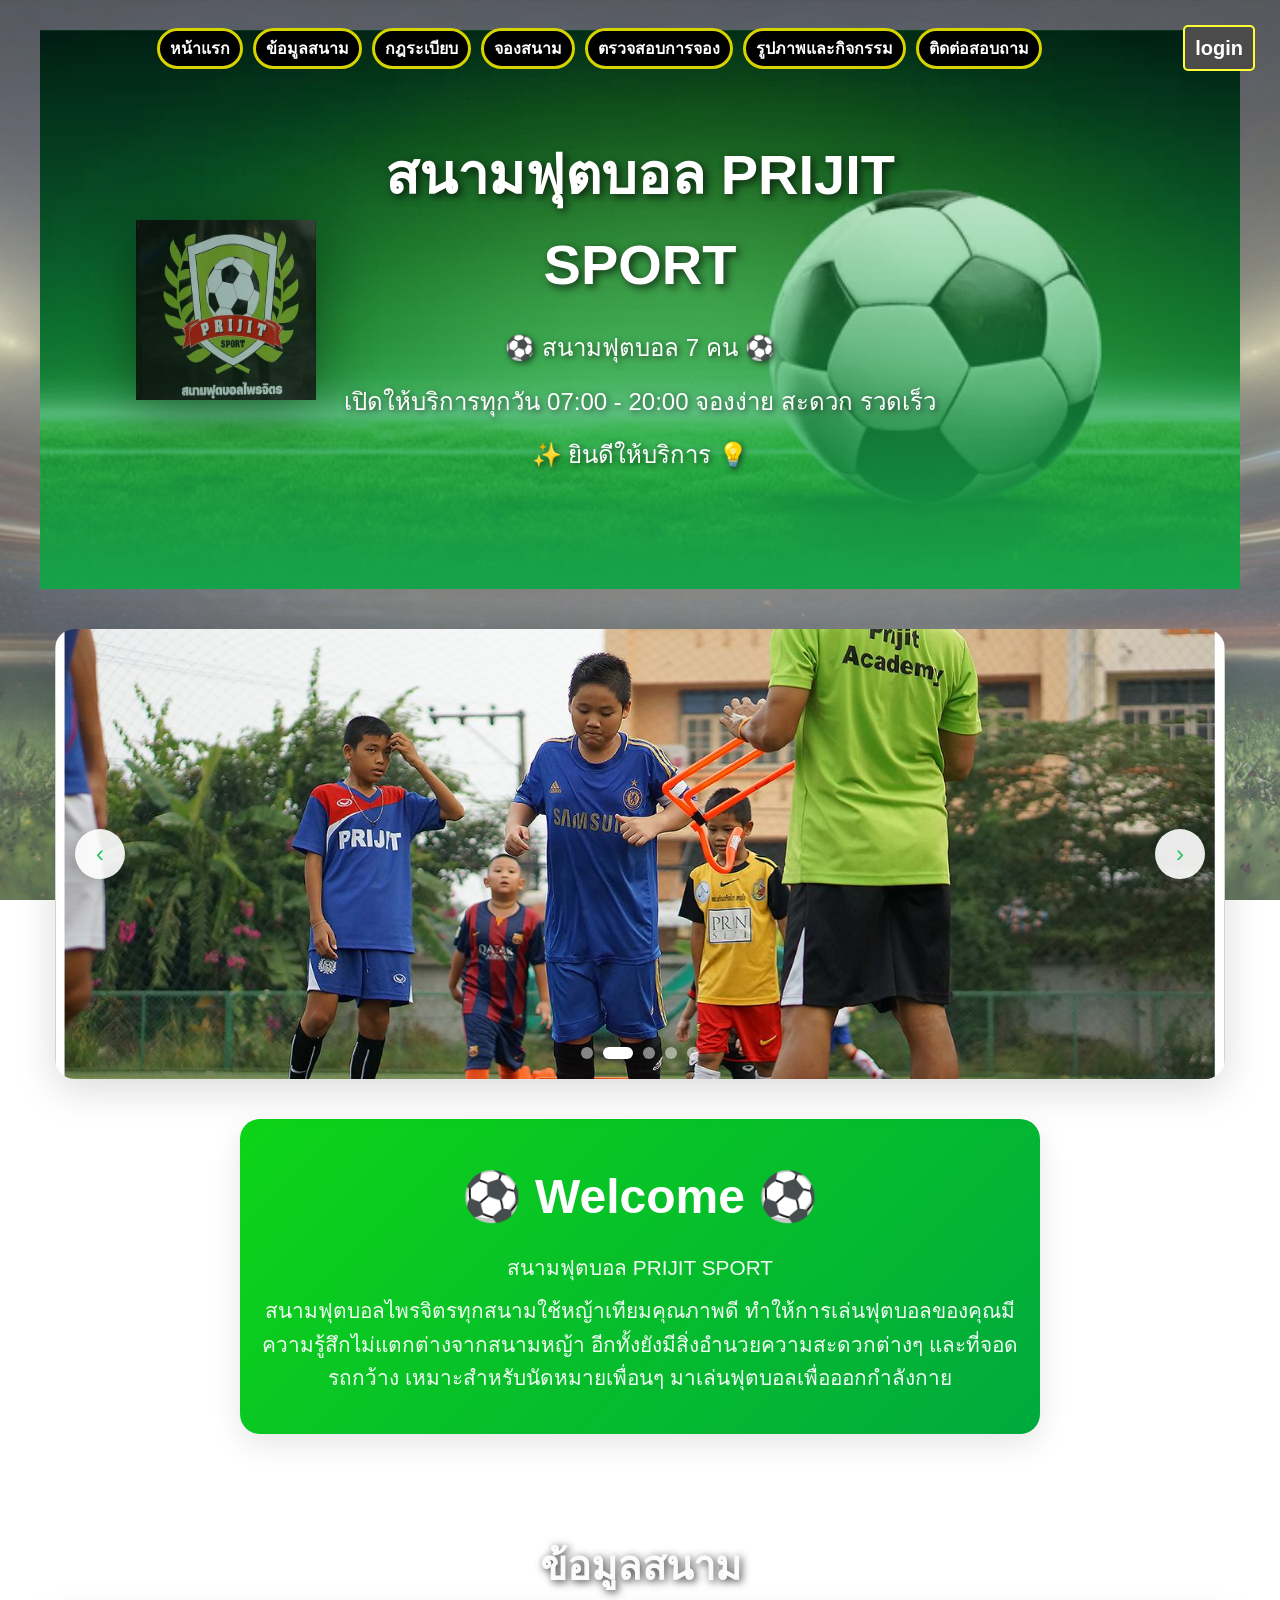
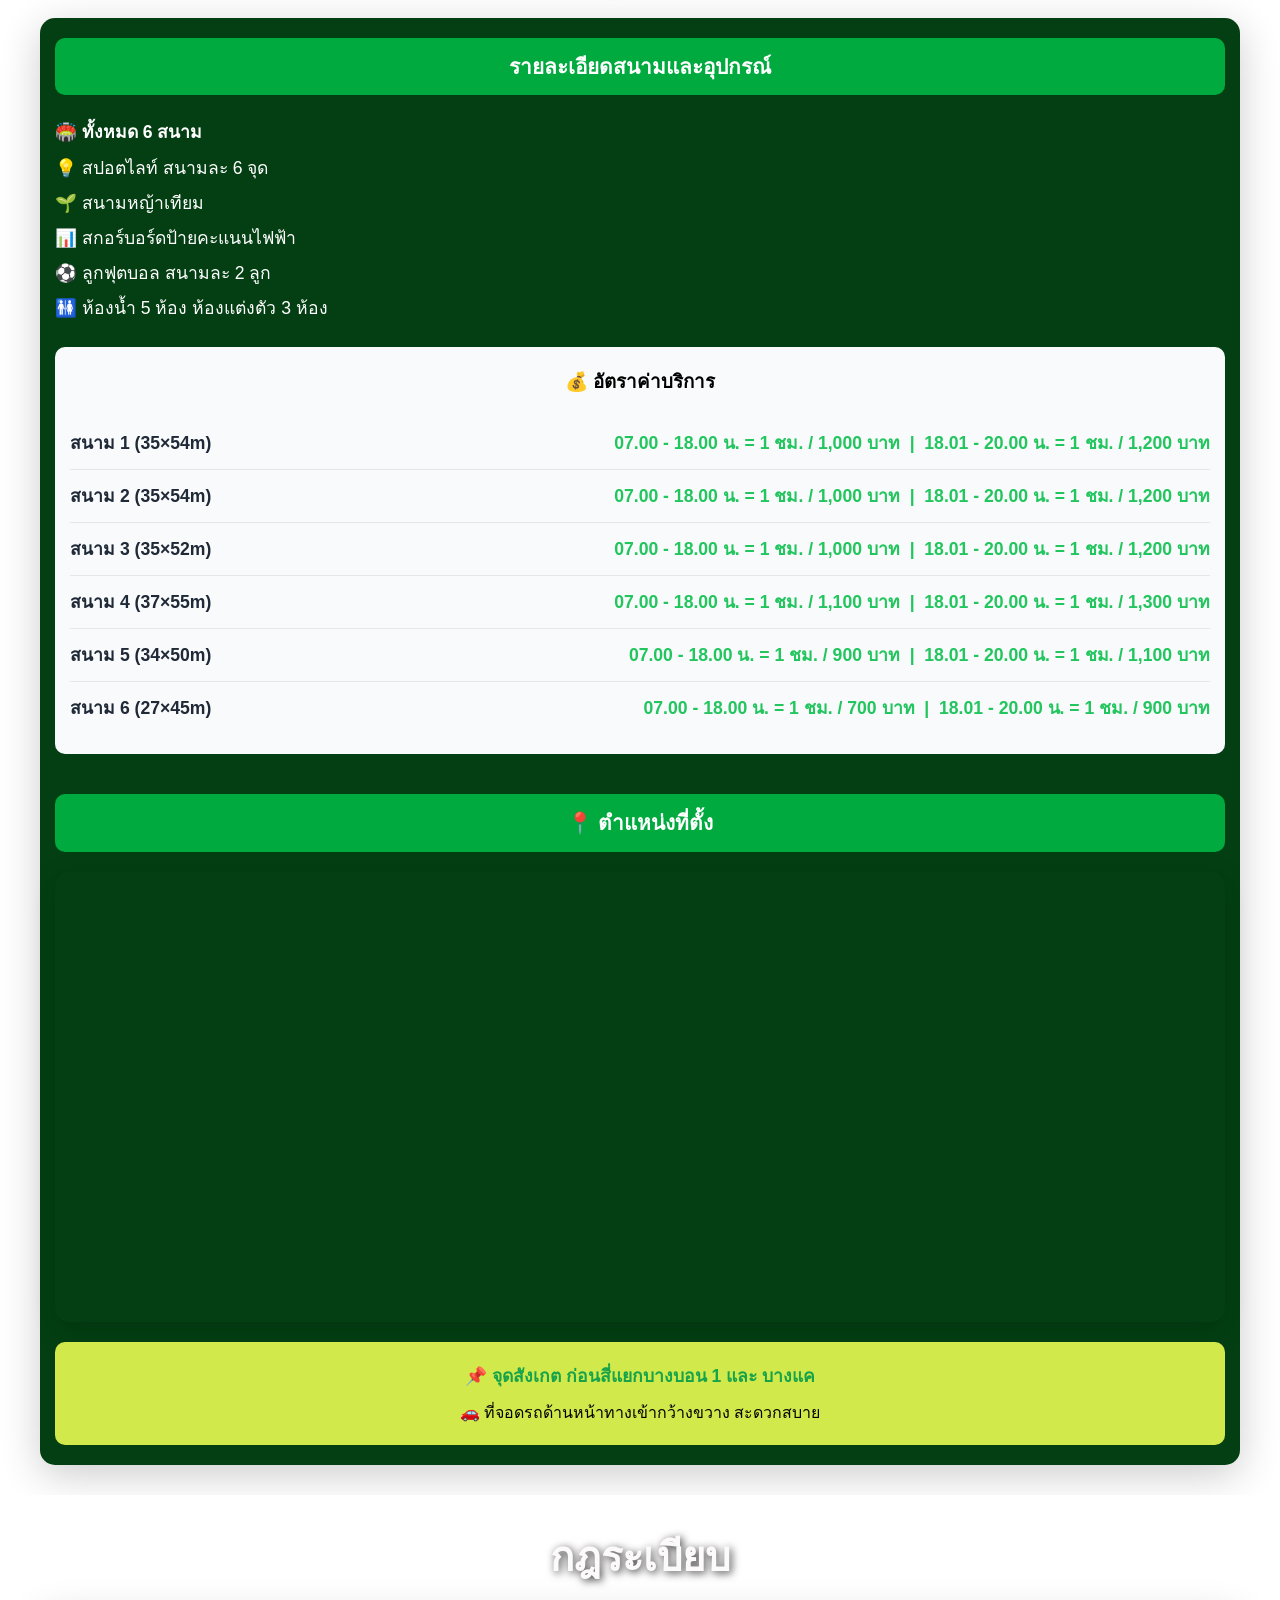
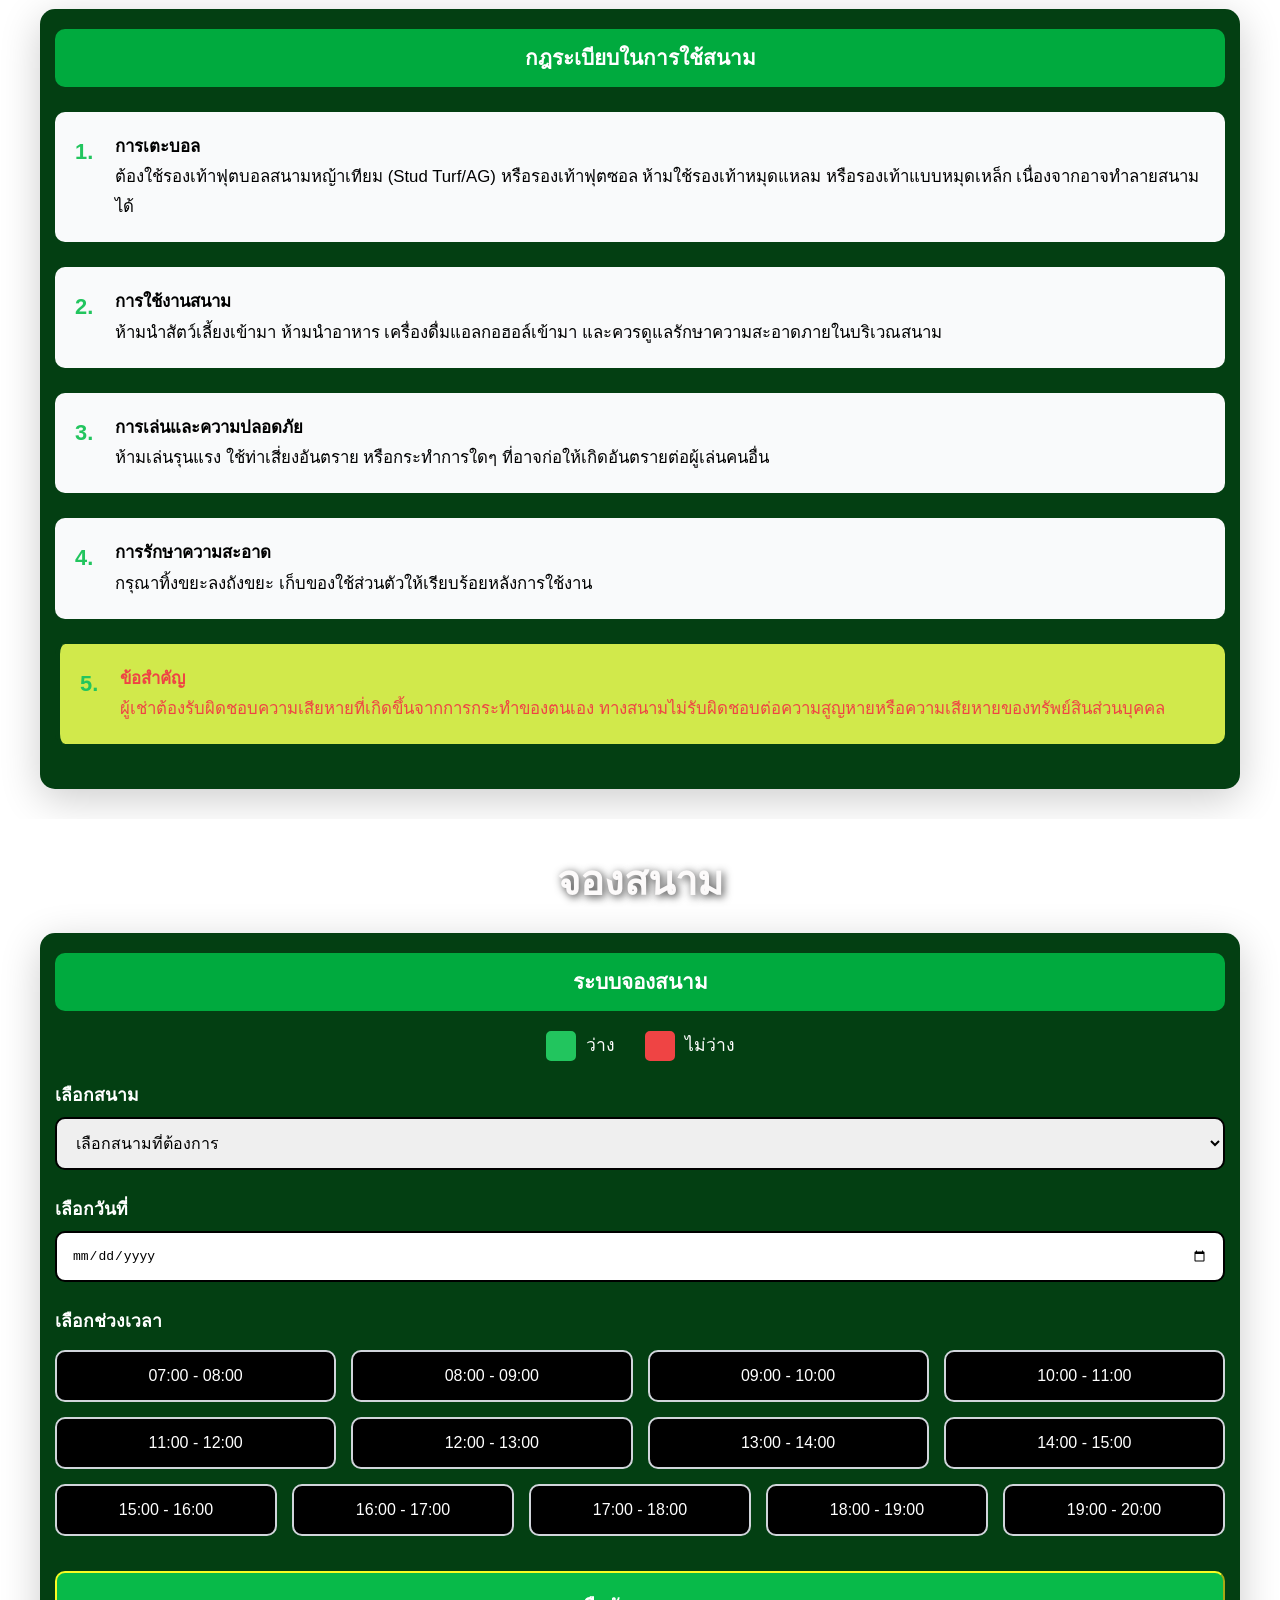
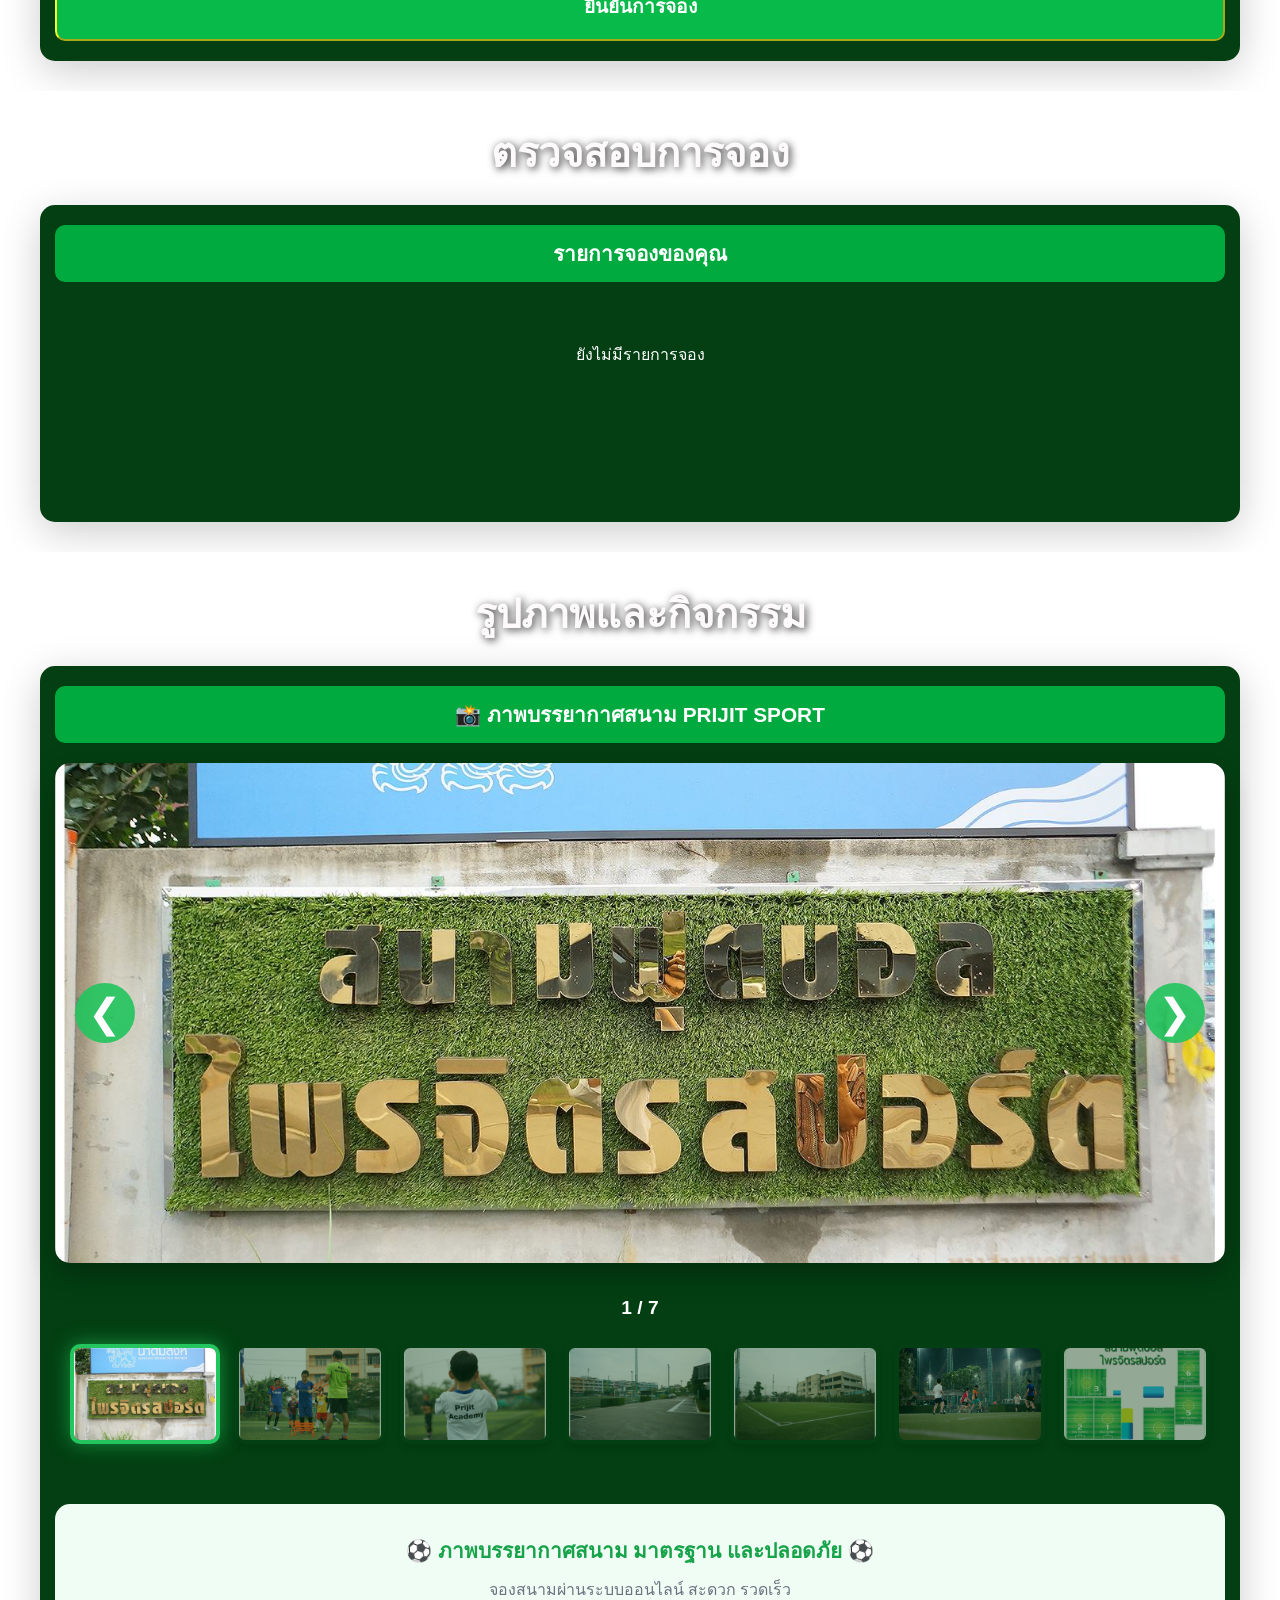
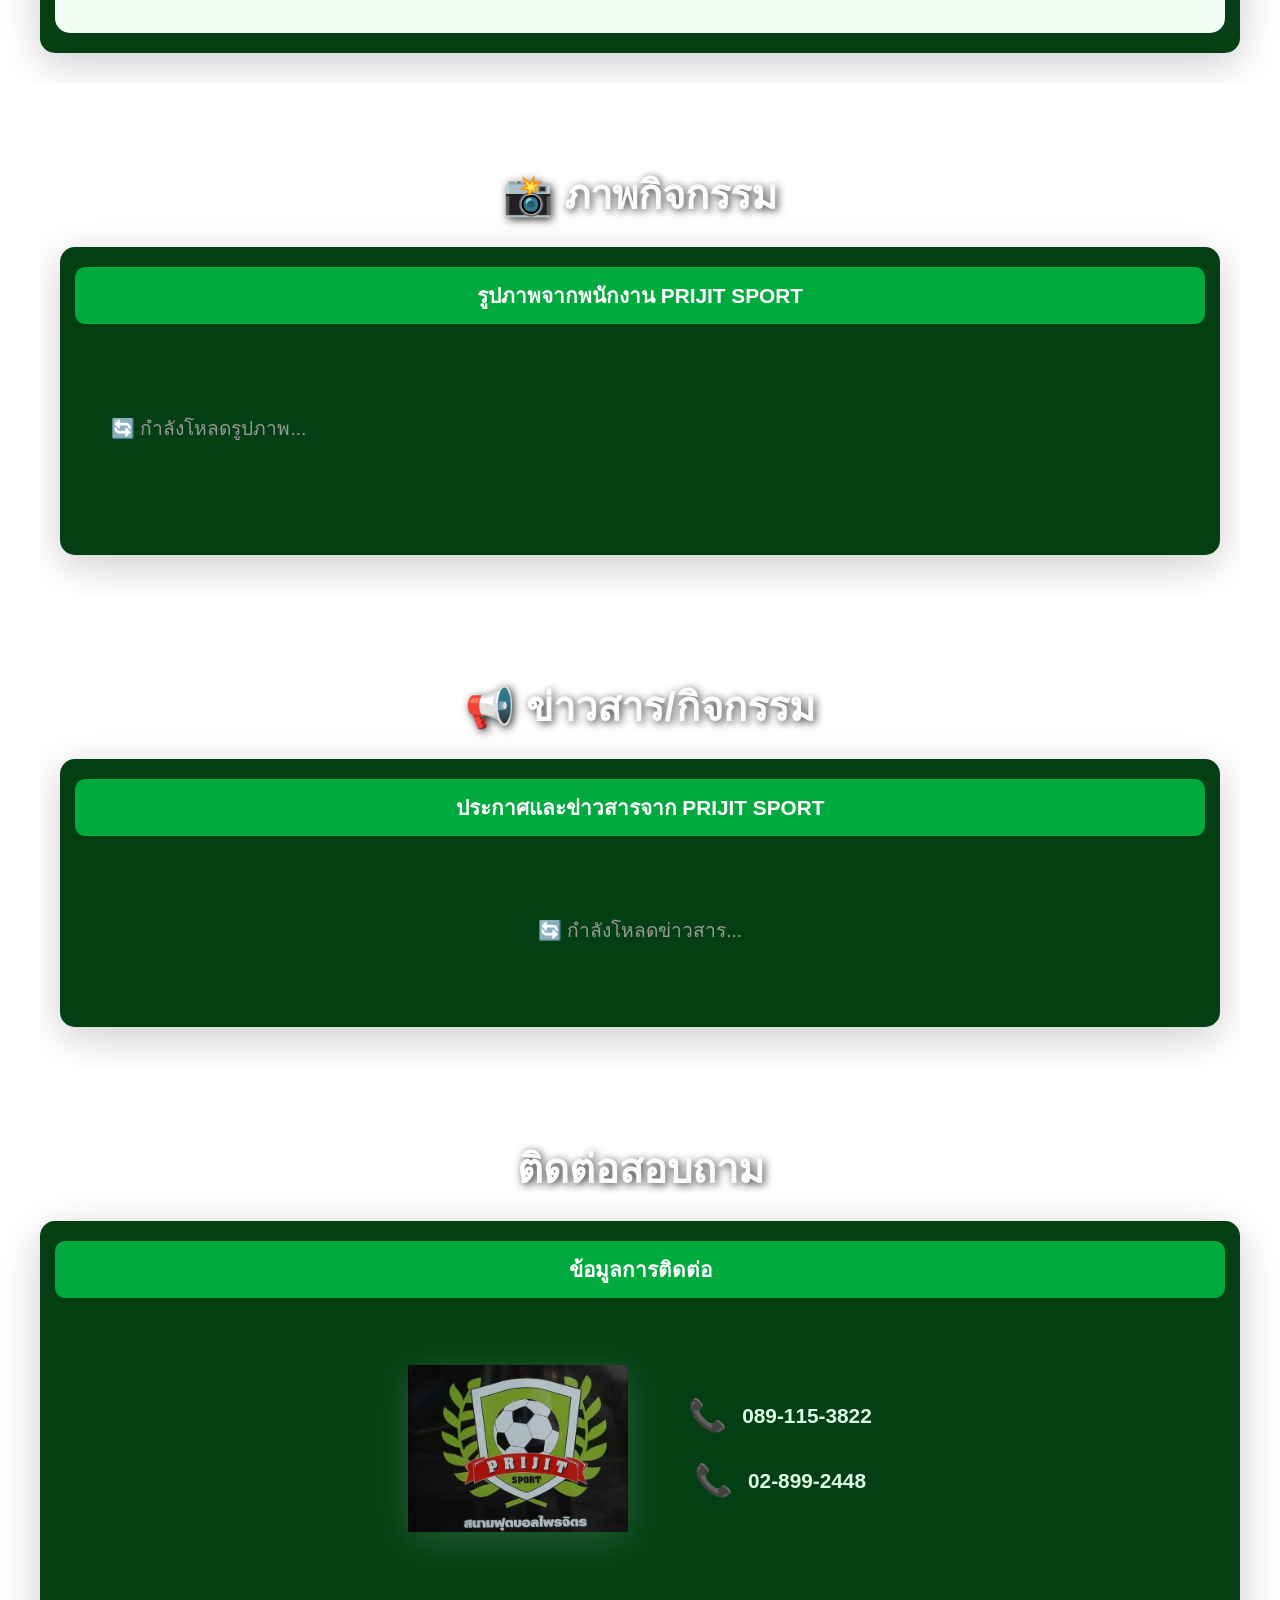
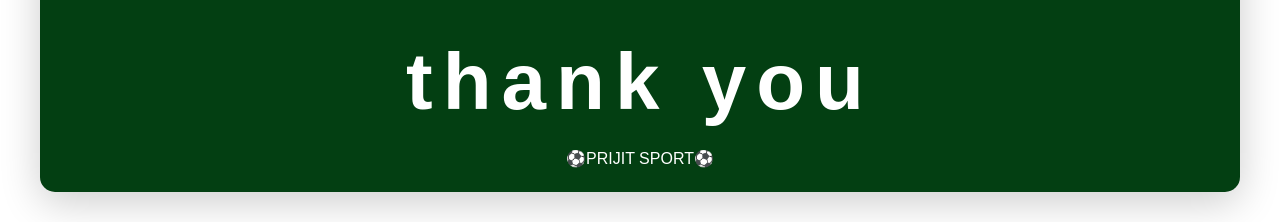
==== commit 91b93d8d: "update" ====
--- a/index.html
+++ b/index.html
@@ -37,10 +37,81 @@
     <link rel="icon" type="image/jpeg" href="f6.jpg">
     <link rel="preconnect" href="https://www.gstatic.com" crossorigin>
     <link rel="dns-prefetch" href="https://www.gstatic.com">
-    <link rel="preload" href="styles.css" as="style">
+    <link rel="preload" href="styles.css?v=2" as="style">
     <link rel="preload" href="app.js" as="script">
     <link rel="preload" href="f6.jpg" as="image" fetchpriority="high">
-    <link rel="stylesheet" href="styles.css" media="all">
+    <link rel="stylesheet" href="styles.css?v=2" media="all">
+ 
+    <!-- ✅ FIX: navbar login/logout ชิดขวา + ชื่อผู้ใช้อ่านง่าย + กันชื่อยาวทับเมนู -->
+    <style>
+      .navbar .nav-container .user-section {
+        margin-left: auto !important;
+        color: #ffffff !important;
+        flex-shrink: 0;
+      }
+      .navbar #userInfo {
+        align-items: center;
+        gap: 10px;
+        white-space: nowrap;
+      }
+      .navbar #userInfo > span:first-child {
+        display: inline-block;
+        max-width: 220px;               /* ชื่อยาวเกินนี้จะถูกตัดเป็น ... */
+        overflow: hidden;
+        text-overflow: ellipsis;
+        white-space: nowrap;
+        vertical-align: middle;
+        background: rgba(0, 0, 0, 0.75) !important;
+        border: 2px solid rgb(252, 255, 54) !important;
+        padding: 4px 14px !important;
+        border-radius: 50px !important;
+        color: #ffffff !important;
+        font-size: 18px;
+      }
+      .navbar #currentUser {
+        color: #ffffff !important;
+        font-weight: bold !important;
+      }
+      .navbar .logout-btn {
+        color: #ffffff !important;
+        font-weight: bold !important;
+        margin-left: 8px;
+        flex-shrink: 0;
+      }
+ 
+      /* เดสก์ท็อป: เมนูไม่ลอยแล้ว แต่แบ่งพื้นที่กับชื่อผู้ใช้ จึงไม่ซ้อนกัน */
+      @media (min-width: 769px) {
+        .nav-container > .nav-links {
+          position: static !important;
+          transform: none !important;
+          flex: 1 1 auto;
+          justify-content: center;
+          flex-wrap: wrap;
+          min-width: 0;
+        }
+      }
+ 
+      /* จอขนาดกลาง (แล็ปท็อปเล็ก): ลดความกว้างชื่อลงอีก */
+      @media (min-width: 769px) and (max-width: 1100px) {
+        .navbar #userInfo > span:first-child {
+          max-width: 140px;
+          font-size: 15px;
+          padding: 4px 10px !important;
+        }
+        .navbar .logout-btn {
+          font-size: 15px;
+        }
+      }
+ 
+      /* มือถือ: เมนูอยู่ใน hamburger อยู่แล้ว ให้ชื่อกว้างได้ประมาณครึ่งจอ */
+      @media (max-width: 768px) {
+        .navbar #userInfo > span:first-child {
+          max-width: 45vw;
+          font-size: 15px;
+          padding: 4px 10px !important;
+        }
+      }
+    </style>
   </head>
   <body>
     <!-- Login/Register Modal -->
@@ -482,6 +553,17 @@
 })();
 </script>
  
+<script>
+// ✅ FIX: ชี้เมาส์ที่ชื่อผู้ใช้แล้วแสดงชื่อเต็ม (กรณีชื่อยาวถูกตัดเป็น ...)
+(function(){
+  const nameEl = document.getElementById('currentUser');
+  if (!nameEl) return;
+  const sync = () => { nameEl.parentElement.title = nameEl.textContent.trim(); };
+  new MutationObserver(sync).observe(nameEl, { childList: true, characterData: true, subtree: true });
+  sync();
+})();
+</script>
+ 
     <!-- Toast Container -->
     <div id="toast-container"></div>
  
@@ -592,4 +674,8 @@
  
   </body>
 </html>
- + 
+
+
+
+
--- a/styles.css
+++ b/styles.css
@@ -11,7 +11,7 @@
   75% { transform: translateX(5px); }
 }
  
-      #toast-container {
+#toast-container {
   position: fixed;
   bottom: 20px;
   right: 20px;
@@ -102,67 +102,68 @@
   }
 }
  
-  @media (max-width: 360px) {
-    #toast-container {
-      right: 8px;
-      left: 8px;
-      bottom: 8px;
-    }
- 
-    .toast {
-      min-width: 0;
-      width: 100%;
-      padding: 12px 15px;
-      font-size: 14px;
-    }
-  }
-      * {
-        margin: 0;
-        padding: 0;
-        box-sizing: border-box;
-      }
-      html {
-        scroll-behavior: smooth;
-        overflow-x: hidden;
-        max-width: 100vw;
-      }
-      section {
-        scroll-margin-top: 80px;
-        max-width: 100vw;
-        overflow-x: hidden;
-      }
-      body {
-        font-family: "Segoe UI", Tahoma, Geneva, Verdana, sans-serif;
-        background-image: linear-gradient(
-            rgba(243, 244, 246, 0.3),
-            rgba(243, 244, 246, 0.3)
-          ),
-          url("f4.jpg");
-        background-size: cover;
-        background-position: center;
-        background-attachment: fixed;
-        background-repeat: no-repeat;
-        line-height: 1.6;
-        overflow-x: hidden;
-        max-width: 100vw;
-      }
- 
-      body.no-scroll {
-    overflow: hidden !important;
-    position: fixed;
+@media (max-width: 360px) {
+  #toast-container {
+    right: 8px;
+    left: 8px;
+    bottom: 8px;
+  }
+ 
+  .toast {
+    min-width: 0;
     width: 100%;
-    height: 100%;
-}
- 
+    padding: 12px 15px;
+    font-size: 14px;
+  }
+}
+ 
+* {
+  margin: 0;
+  padding: 0;
+  box-sizing: border-box;
+}
+html {
+  scroll-behavior: smooth;
+  overflow-x: hidden;
+  max-width: 100vw;
+}
 section {
-    scroll-margin-top: 70px;
-    padding: 30px 15px;
-    scroll-margin-top: 70px;
-    width: 100%;
-    overflow-x: hidden;
-    max-width: 100vw;
-}
-      /* Global Loading Overlay */
+  scroll-margin-top: 80px;
+  max-width: 100vw;
+  overflow-x: hidden;
+}
+body {
+  font-family: "Segoe UI", Tahoma, Geneva, Verdana, sans-serif;
+  background-image: linear-gradient(
+      rgba(243, 244, 246, 0.3),
+      rgba(243, 244, 246, 0.3)
+    ),
+    url("f4.jpg");
+  background-size: cover;
+  background-position: center;
+  background-attachment: fixed;
+  background-repeat: no-repeat;
+  line-height: 1.6;
+  overflow-x: hidden;
+  max-width: 100vw;
+}
+ 
+body.no-scroll {
+  overflow: hidden !important;
+  position: fixed;
+  width: 100%;
+  height: 100%;
+}
+ 
+section {
+  scroll-margin-top: 70px;
+  padding: 30px 15px;
+  width: 100%;
+  overflow-x: hidden;
+  max-width: 100vw;
+}
+ 
+/* Global Loading Overlay */
 #global-loading {
   position: fixed;
   top: 0;
@@ -248,211 +249,232 @@
   border-radius: 50%;
   animation: spin 0.6s linear infinite;
 }
-      /* Navigation menu */
+ 
+/* Navigation menu */
 .navbar {
-    width: 100%;
-    padding: 5px;
-    position: fixed;
-    top: 0;
-    z-index: 9999;
-    background: transparent;
-    pointer-events: auto;
-  }
- 
-    .nav-container {
-      max-width: 1300px;
-      margin: 0 auto;
-      display: flex;
-      justify-content: space-between;
-      align-items: center;
-      padding: 20px;
-      pointer-events: auto;
-      gap: 10px;
-      position: relative;
-    }
-    .nav-links {
-      display: flex;
-      gap: 10px;
-      position: absolute;
-      left: 50%;
-      transform: translateX(-50%);
-    }
-    .nav-item {
-      color:  #fffefe;
-      font-weight: bold;
-      font-size: 1em;
-      padding: 5px 10px;
-      border-radius: 50px;
-      cursor: pointer;
-      background:  #000000;
-      border: 3px solid #d6d301;
-      font-family: inherit;
-      transition: background 0.2s ease;
-      -webkit-tap-highlight-color: transparent;
-      user-select: none;
-    }
-      /* Hover เฉพาะ Desktop */
-      @media (hover: hover) and (pointer: fine) {
-        .nav-item:hover {
-          background: rgb(17, 207, 10);
-        }
-      .logout-btn:hover {
-          background:  rgb(199, 6, 6) !important;
-        }
- 
-     .login-btn:hover {
-          background:  rgb(17, 207, 10) !important;
-        }
-      }
- 
+  width: 100%;
+  padding: 5px;
+  position: fixed;
+  top: 0;
+  z-index: 9999;
+  background: transparent;
+  pointer-events: auto;
+}
+ 
+.nav-container {
+  max-width: 1300px;
+  margin: 0 auto;
+  display: flex;
+  justify-content: space-between;
+  align-items: center;
+  padding: 20px;
+  pointer-events: auto;
+  gap: 10px;
+  position: relative;
+}
+.nav-links {
+  display: flex;
+  gap: 10px;
+  position: absolute;
+  left: 50%;
+  transform: translateX(-50%);
+}
+.nav-item {
+  color: #fffefe;
+  font-weight: bold;
+  font-size: 1em;
+  padding: 5px 10px;
+  border-radius: 50px;
+  cursor: pointer;
+  background: #000000;
+  border: 3px solid #d6d301;
+  font-family: inherit;
+  transition: background 0.2s ease;
+  -webkit-tap-highlight-color: transparent;
+  user-select: none;
+}
+/* Hover เฉพาะ Desktop */
+@media (hover: hover) and (pointer: fine) {
+  .nav-item:hover {
+    background: rgb(17, 207, 10);
+  }
+  .logout-btn:hover {
+    background: rgb(199, 6, 6) !important;
+  }
+  .login-btn:hover {
+    background: rgb(17, 207, 10) !important;
+  }
+}
+ 
+/* ✅ FIX: ย้าย login/logout ไปชิดขวา + เปลี่ยนสีตัวหนังสือให้อ่านง่าย */
 .user-section {
-        color: rgb(10, 238, 29);
-        font-size:  20px;
-        display: flex;
-        align-items: center;
-        gap: 10px;
-        flex-shrink: 0;
-      }
- 
-      .logout-btn {
-        background: #4b4b4b !important;
-        border: 2px solid rgb(252, 255, 54) !important;
-        padding: 5px 10px;
-        border-radius: 5px;
-        cursor: pointer;
-      }
- 
-      .login-btn {
-      background: #4b4b4b !important;
-      color: #ffffff !important;
-      font-weight: bold;
-      border: 2px solid  rgb(252, 255, 54) !important;
-      padding: 5px 10px;
-      border-radius: 5px;
-      cursor: pointer;
-    }
- 
-      /* Hamburger Menu */
-    .hamburger {
-      display: none;
-      width: 44px;
-      height: 44px;
-      background: rgba(247, 246, 246, 0.603);
-      border: 2px solid rgba(255,255,255,0.0);
-      border-radius: 10px;
-      cursor: pointer;
-      position: relative;
- 
-    }
-    .hamburger span {
-      display: block;
-      width: 24px;
-      height: 2.5px;
-      background: rgb(0, 0, 0);
-      border-radius: 3px;
-      position: absolute;
-      left: 50%;
-      transform: translateX(-50%);
-      transition: all 0.3s ease;
-    }
-    .hamburger span:nth-child(1) { top: 12px; }
-    .hamburger span:nth-child(2) { top: 20px; }
-    .hamburger span:nth-child(3) { top: 28px; }
-    .hamburger.active span:nth-child(1) {
-      top: 20px;
-      transform: translateX(-50%) rotate(45deg);
-    }
-    .hamburger.active span:nth-child(2) { opacity: 0; }
-    .hamburger.active span:nth-child(3) {
-      top: 20px;
-      transform: translateX(-50%) rotate(-45deg);
-    }
- 
-      /* Menu Overlay */
-  .menu-overlay {
-      position: fixed;
-      top: 0;
-      left: 0;
-      width: 100%;
-      height: 100%;
-      background: linear-gradient(135deg, rgba(45, 235, 39, 0.98), rgba(12, 77, 6, 0.98));
-      backdrop-filter: blur(20px);
-      z-index: 1000;
-      display: flex;
-      align-items: center;
-      justify-content: center;
-      opacity: 0;
-      visibility: hidden;
-      transition: all 0.3s ease;
-    }
-    .menu-overlay.active {
-      opacity: 1;
-      visibility: visible;
-    }
-    .menu-overlay .nav-links {
-      flex-direction: column;
-      align-items: center;
-      gap: 0;
-    }
-    .menu-overlay .nav-item {
-      padding: 15px 10px;
-      left: 0%;
-      margin: 8px 0;
-      border-radius: 15px;
-      font-size: 1.2em;
-      background: rgb(0, 0, 0);
-      backdrop-filter: blur(10px);
-      border: 2px solid #d6d301;
-      min-width: 280px;
-      text-align: center;
-      opacity: 0;
-      transform: translateY(20px);
- 
-      /* 🔧 FIX: เพิ่ม will-change เพื่อ update clickable area */
-      will-change: transform, opacity;
-      transform-style: preserve-3d;
-      backface-visibility: hidden;
-      -webkit-transform-style: preserve-3d;
-      -webkit-backface-visibility: hidden;
-    }
- 
-    /* 🔧 FIX: Responsive สำหรับหน้าจอมือถือ */
-    @media (max-width: 360px) {
-      .menu-overlay .nav-item {
-        min-width: calc(100vw - 40px);
-        max-width: calc(100vw - 40px);
-        margin: 6px auto;
-      }
-    }
- 
-    @media (min-width: 361px) and (max-width: 480px) {
-      .menu-overlay .nav-item {
-        min-width: calc(100vw - 60px);
-        max-width: 320px;
-        margin: 6px auto;
-      }
-    }
-    .menu-overlay.active .nav-item {
-      animation: slideIn 0.4s ease forwards;
-      pointer-events: auto !important; /* 🔧 FIX: บังคับให้ clickable */
-    }
-    .menu-overlay.active .nav-item:nth-child(1) { animation-delay: 0.1s; }
-    .menu-overlay.active .nav-item:nth-child(2) { animation-delay: 0.15s; }
-    .menu-overlay.active .nav-item:nth-child(3) { animation-delay: 0.2s; }
-    .menu-overlay.active .nav-item:nth-child(4) { animation-delay: 0.25s; }
-    .menu-overlay.active .nav-item:nth-child(5) { animation-delay: 0.3s; }
-    .menu-overlay.active .nav-item:nth-child(6) { animation-delay: 0.35s; }
-    .menu-overlay.active .nav-item:nth-child(7) { animation-delay: 0.4s; }
-    @keyframes slideIn {
-      to {
-        opacity: 1;
-        transform: translateY(0);
-      }
-    }
-    .menu-overlay .nav-item:active {
-      transform: scale(0.95);
-      background: rgb(46, 196, 0);
-    }
+  color: #ffffff;
+  font-size: 20px;
+  display: flex;
+  align-items: center;
+  gap: 10px;
+  flex-shrink: 0;
+  margin-left: auto; /* ดันไปชิดขวาเสมอ (ทั้งคอมและมือถือ) */
+}
+ 
+/* กล่องชื่อผู้ใช้ */
+#userInfo {
+  align-items: center;
+  gap: 10px;
+}
+#userInfo > span:first-child {
+  background: rgba(0, 0, 0, 0.75);
+  border: 2px solid rgb(252, 255, 54);
+  padding: 4px 14px;
+  border-radius: 50px;
+  color: #ffffff;
+}
+#currentUser {
+  color: #ffffff;
+  font-weight: bold;
+}
+ 
+.logout-btn {
+  background: #4b4b4b !important;
+  color: #ffffff !important;
+  font-weight: bold;
+  border: 2px solid rgb(252, 255, 54) !important;
+  padding: 5px 10px;
+  border-radius: 5px;
+  cursor: pointer;
+  margin-left: 8px;
+}
+ 
+.login-btn {
+  background: #4b4b4b !important;
+  color: #ffffff !important;
+  font-weight: bold;
+  border: 2px solid rgb(252, 255, 54) !important;
+  padding: 5px 10px;
+  border-radius: 5px;
+  cursor: pointer;
+}
+ 
+/* Hamburger Menu */
+.hamburger {
+  display: none;
+  width: 44px;
+  height: 44px;
+  background: rgba(247, 246, 246, 0.603);
+  border: 2px solid rgba(255,255,255,0.0);
+  border-radius: 10px;
+  cursor: pointer;
+  position: relative;
+}
+.hamburger span {
+  display: block;
+  width: 24px;
+  height: 2.5px;
+  background: rgb(0, 0, 0);
+  border-radius: 3px;
+  position: absolute;
+  left: 50%;
+  transform: translateX(-50%);
+  transition: all 0.3s ease;
+}
+.hamburger span:nth-child(1) { top: 12px; }
+.hamburger span:nth-child(2) { top: 20px; }
+.hamburger span:nth-child(3) { top: 28px; }
+.hamburger.active span:nth-child(1) {
+  top: 20px;
+  transform: translateX(-50%) rotate(45deg);
+}
+.hamburger.active span:nth-child(2) { opacity: 0; }
+.hamburger.active span:nth-child(3) {
+  top: 20px;
+  transform: translateX(-50%) rotate(-45deg);
+}
+ 
+/* Menu Overlay */
+.menu-overlay {
+  position: fixed;
+  top: 0;
+  left: 0;
+  width: 100%;
+  height: 100%;
+  background: linear-gradient(135deg, rgba(45, 235, 39, 0.98), rgba(12, 77, 6, 0.98));
+  backdrop-filter: blur(20px);
+  z-index: 1000;
+  display: flex;
+  align-items: center;
+  justify-content: center;
+  opacity: 0;
+  visibility: hidden;
+  transition: all 0.3s ease;
+}
+.menu-overlay.active {
+  opacity: 1;
+  visibility: visible;
+}
+.menu-overlay .nav-links {
+  flex-direction: column;
+  align-items: center;
+  gap: 0;
+}
+.menu-overlay .nav-item {
+  padding: 15px 10px;
+  left: 0%;
+  margin: 8px 0;
+  border-radius: 15px;
+  font-size: 1.2em;
+  background: rgb(0, 0, 0);
+  backdrop-filter: blur(10px);
+  border: 2px solid #d6d301;
+  min-width: 280px;
+  text-align: center;
+  opacity: 0;
+  transform: translateY(20px);
+ 
+  /* 🔧 FIX: เพิ่ม will-change เพื่อ update clickable area */
+  will-change: transform, opacity;
+  transform-style: preserve-3d;
+  backface-visibility: hidden;
+  -webkit-transform-style: preserve-3d;
+  -webkit-backface-visibility: hidden;
+}
+ 
+/* 🔧 FIX: Responsive สำหรับหน้าจอมือถือ */
+@media (max-width: 360px) {
+  .menu-overlay .nav-item {
+    min-width: calc(100vw - 40px);
+    max-width: calc(100vw - 40px);
+    margin: 6px auto;
+  }
+}
+ 
+@media (min-width: 361px) and (max-width: 480px) {
+  .menu-overlay .nav-item {
+    min-width: calc(100vw - 60px);
+    max-width: 320px;
+    margin: 6px auto;
+  }
+}
+.menu-overlay.active .nav-item {
+  animation: slideIn 0.4s ease forwards;
+  pointer-events: auto !important; /* 🔧 FIX: บังคับให้ clickable */
+}
+.menu-overlay.active .nav-item:nth-child(1) { animation-delay: 0.1s; }
+.menu-overlay.active .nav-item:nth-child(2) { animation-delay: 0.15s; }
+.menu-overlay.active .nav-item:nth-child(3) { animation-delay: 0.2s; }
+.menu-overlay.active .nav-item:nth-child(4) { animation-delay: 0.25s; }
+.menu-overlay.active .nav-item:nth-child(5) { animation-delay: 0.3s; }
+.menu-overlay.active .nav-item:nth-child(6) { animation-delay: 0.35s; }
+.menu-overlay.active .nav-item:nth-child(7) { animation-delay: 0.4s; }
+@keyframes slideIn {
+  to {
+    opacity: 1;
+    transform: translateY(0);
+  }
+}
+.menu-overlay .nav-item:active {
+  transform: scale(0.95);
+  background: rgb(46, 196, 0);
+}
 .mobile-close-btn {
   position: fixed;
   top: 20px;
@@ -542,436 +564,436 @@
   }
 }
  
-      /* Modal */
-        .modal-overlay {
-      display: none;
-      position: fixed;
-      top: 0;
-      left: 0;
-      width: 100%;
-      height: 100%;
-      background: rgba(255, 255, 255, 0.7);
-      z-index: 2000;
-      justify-content: center;
-      align-items: center;
-       overflow-y: auto;
-    }
-    .modal-overlay.active {
-         display: flex;
-    }
- 
-    .auth-modal {
-      background: rgb(255, 255, 255);
-      border-radius: 20px;
-      padding: 50px;
-      max-width: 450px;
-      width: 90%;
-      box-shadow: 0 20px 60px rgba(0,0,0,0.3);
-      max-height: 90vh;
-      overflow-y: auto;
-      position: relative;
-      margin: auto;
-    }
-    .modal-close-btn {
-      position: absolute;
-      top: 15px;
-      right: 20px;
-      font-size: 28px;
-      cursor: transparent;
-      background: none;
-      border: none;
-      color: #666;
-    }
- 
-    .auth-title {
-      font-size: 2.5em;
-      text-align: center;
-      margin-bottom: 30px;
-      color: #000000;
-    }
-    .form-group { margin-bottom: 25px; }
-    .form-label {
-      display: block;
-      margin-bottom: 8px;
-      font-weight: bold;
-      color: #ffffff;
-      font-size: 1.1em;
-    }
-    .form-input {
-      width: 100%;
-      padding: 15px;
-      border: 2px solid #000000;
-      border-radius: 10px;
-      font-size: 1em;
-    }
-    .form-input:focus {
-      outline: none;
-      border-color:#0a0a0a;
-      box-shadow: 0 0 0 3px rgba(34,197,94,0.3);
-    }
-    .submit-btn {
-      width: 100%;
-      background: hsl(142, 92%, 38%);
-      color: white;
-      border-color: #fafd22;
-      padding: 18px;
-      border-radius: 10px;
-      font-size: 1.2em;
-      font-weight: bold;
-      cursor: pointer;
-      margin-top: 10px;
-    }
-    .auth-switch {
-      text-align: center;
-      margin-top: 20px;
-      color: #6b7280;
-    }
-    .auth-switch a {
-      color: #22c55e;
-      font-weight: bold;
-      cursor: pointer;
-    }
- 
-      /* Hero Section */
-      .hero {
-      color: white;
-      text-align: center;
-      padding: 100px 20px;
-      background: linear-gradient(rgba(34,197,94,0), rgba(22,163,74,1)), url("f5.png");
-      background-size: cover;
-      background-position: center;
-      position: relative;
-    }
-    .hero h1 {
-      font-size: 3.5em;
-      margin-bottom: 20px;
-      text-shadow: 3px 3px 8px rgba(0,0,0,0.7);
-    }
-    .hero p {
-      font-size: 1.5em;
-      margin-bottom: 15px;
-      text-shadow: 2px 2px 6px rgba(0,0,0,0.6);
-    }
-    .hero-title {
-      font-size: clamp(1.4em, 4vw, 2.2em);
-      margin: 0 auto 18px;
-      max-width: 700px;
-      padding-left: 0;
-    }
-    .hero-tagline {
-      font-size: clamp(1em, 2.2vw, 1.2em);
-      margin-bottom: 12px;
-    }
-    .hero-subtitle {
-      font-size: clamp(0.95em, 2vw, 1.1em);
-      margin: 0 auto 12px;
-      max-width: 700px;
-      line-height: 1.6;
-    }
-    .hero-note {
-      font-size: clamp(0.95em, 2vw, 1.1em);
-      margin-top: 10px;
-    }
- 
-      .hero-logo-left {
-        position: absolute;
-        top: 50%;
-        left: 8%;
-        transform: translateY(-50%);
-        width: 180px;
-        height: 180px;
-        opacity: 0.85;
-        filter: drop-shadow(0 10px 30px rgba(0, 0, 0, 0.5));
-        animation: floatLogoLeft 4s ease-in-out infinite;
-        z-index: 1;
-      }
- 
-      @keyframes floatLogoLeft {
-        0%, 100% {
-          transform: translateY(-50%) translateX(0);
-        }
-        50% {
-          transform: translateY(-50%) translateX(-10px);
-        }
-      }
- 
-      /* Section Styles */
-      section {
-        padding: 30px 15px;
-        scroll-margin-top: 70px;
-        width: 100%;
-      }
- 
-      section > * {
-        max-width: 1200px;
-        margin-left: auto;
-        margin-right: auto;
-      }
- 
-      .section-title {
-        font-size: 2.5em;
-        text-align: center;
-        margin-bottom: 20px;
-        color: rgb(252, 250, 250);
-        font-weight: bold;
-        text-shadow: 2px 2px 8px rgba(0, 0, 0, 0.8);
-      }
- 
-      .content-card {
-        background: #033f12;
-        border-radius: 15px;
-        padding: 20px 15px;
-        box-shadow: 0 10px 40px rgba(0, 0, 0, 0.2);
-        backdrop-filter: blur(10px);
-      }
- 
-      .section-header {
-        background: #00aa3e;
-        padding: 12px 20px;
-        border-radius: 10px;
-        font-size: 1.3em;
-        font-weight: bold;
-        margin-bottom: 20px;
-        color: #ffffff;
-        text-align: center;
-      }
- 
-      /* Slider */
-      .slider-section {
-        position: relative;
-        padding: 40px 15px;
-        width: 100%;
-      }
- 
-      .slider-container {
-        max-width: 1200px;
-        margin: 0 auto;
-        position: relative;
-        height: 450px;
-        overflow: hidden;
-        border-radius: 20px;
-        box-shadow: 0 10px 40px rgba(0, 0, 0, 0.15);
-      }
- 
-      .slider-wrapper {
-        position: relative;
-        height: 100%;
-        width: 100%;
-      }
- 
-      .slide {
-        position: absolute;
-        top: 0;
-        left: 0;
-        width: 100%;
-        height: 100%;
-        opacity: 0;
-        transition: opacity 1s ease-in-out;
-      }
- 
-      .slide.active {
-        opacity: 1;
-      }
- 
-      .slide img {
-        width: 100%;
-        height: 100%;
-        object-fit: cover;
-        object-position: center;
-      }
- 
-      .slider-btn {
-        position: absolute;
-        top: 50%;
-        transform: translateY(-50%);
-        background: rgba(255, 255, 255, 0.9);
-        border: none;
-        width: 50px;
-        height: 50px;
-        border-radius: 50%;
-        cursor: pointer;
-        font-size: 1.5em;
-        color: #22c55e;
-        display: flex;
-        align-items: center;
-        justify-content: center;
-        transition: all 0.3s;
-        z-index: 10;
-        box-shadow: 0 4px 15px rgba(0, 0, 0, 0.2);
-      }
- 
-      .slider-btn:hover {
-        background: white;
-        transform: translateY(-50%) scale(1.1);
-      }
- 
-      .slider-btn.prev {
-        left: 20px;
-      }
- 
-      .slider-btn.next {
-        right: 20px;
-      }
- 
-      .slider-dots {
-        position: absolute;
-        bottom: 20px;
-        left: 50%;
-        transform: translateX(-50%);
-        display: flex;
-        gap: 10px;
-        z-index: 10;
-      }
- 
-      .dot {
-        width: 12px;
-        height: 12px;
-        border-radius: 50%;
-        background: rgba(255, 255, 255, 0.5);
-        cursor: pointer;
-        transition: all 0.3s;
-      }
- 
-      .dot.active {
-        background: white;
-        width: 30px;
-        border-radius: 6px;
-      }
- 
-      .slider-welcome-text {
-        text-align: center;
-        margin-top: 40px;
-        padding: 40px 20px;
-        background: linear-gradient(135deg, #0dd417, #00aa3e);
-        border-radius: 20px;
-        max-width: 800px;
-        margin-left: auto;
-        margin-right: auto;
-        box-shadow: 0 10px 30px rgba(0, 0, 0, 0.1);
-      }
- 
-      .slider-welcome-text h2 {
-        font-size: 3em;
-        color: white;
-        margin-bottom: 15px;
-        font-weight: bold;
-      }
- 
-      .slider-welcome-text p {
-        font-size: 1.3em;
-        color: white;
-        opacity: 0.95;
-      }
- 
-      /* Mobile responsive */
-      @media (max-width: 768px) {
-      .hamburger { display: block; }
-      .nav-container > .nav-links { display: none; }
-    }
- 
-      /* ป้องกันเมนูกึ่งกลาง (position:absolute) ล้นทับ hamburger/login
-         บนจอความกว้างปานกลาง (769px - 1100px) ที่ยังไม่เปลี่ยนเป็น hamburger
-         menu แต่พื้นที่แคบลงกว่าปกติ */
-      @media (min-width: 769px) and (max-width: 1100px) {
-        .nav-links {
-          gap: 6px;
-        }
-        .nav-item {
-          font-size: 0.85em;
-          padding: 5px 8px;
-        }
-      }
- 
-      /* Field Info */
-      .field-details {
-        line-height: 2;
-        color: #ffffff;
-        font-size: 1.1em;
-      }
- 
-      .price-list {
-        margin: 20px 0;
-        background: #f9fafb;
-        padding: 20px 15px;
-        border-radius: 10px;
-      }
- 
-      .price-item {
-        padding: 12px 0;
-        border-bottom: 1px solid #e5e7eb;
-        display: flex;
-        justify-content: space-between;
-        align-items: center;
-        gap: 15px;
-      }
- 
-      .price-item:last-child {
-        border-bottom: none;
-      }
- 
-      .field-name {
-        font-weight: bold;
-        color: #1f2937;
-        font-size: 1.1em;
-        flex-shrink: 0;
-      }
- 
-      .field-price {
-        color: #22c55e;
-        font-weight: bold;
-        font-size: 1.1em;
-        text-align: right;
-      }
- 
-      /* Map */
-      .map-container {
-        margin-top: 20px;
-        border-radius: 15px;
-        overflow: hidden;
-        box-shadow: 0 8px 30px rgba(0, 0, 0, 0.15);
-      }
- 
-      .map-container iframe {
-        display: block;
-        width: 100%;
-        height: 450px;
-      }
- 
-      /* Rules */
-      .rules-list {
-        counter-reset: rule-counter;
-      }
- 
-      .rule-item {
-        margin: 25px 0;
-        padding: 20px;
-        background: #f9fafb;
-        border-radius: 10px;
-        position: relative;
-        padding-left: 60px;
-        font-size: 1.05em;
-        line-height: 1.8;
-      }
- 
-      .rule-item:before {
-        counter-increment: rule-counter;
-        content: counter(rule-counter) ".";
-        position: absolute;
-        left: 20px;
-        font-weight: bold;
-        font-size: 1.3em;
-        color: #22c55e;
-      }
- 
-      /* Time Slots */
-      .time-slots-grid {
-        display: grid;
-        grid-template-columns: repeat(auto-fit, minmax(180px, 1fr));
-        gap: 15px;
-        margin-top: 15px;
-      }
- 
-      .time-slot-btn {
+/* Modal */
+.modal-overlay {
+  display: none;
+  position: fixed;
+  top: 0;
+  left: 0;
+  width: 100%;
+  height: 100%;
+  background: rgba(255, 255, 255, 0.7);
+  z-index: 2000;
+  justify-content: center;
+  align-items: center;
+  overflow-y: auto;
+}
+.modal-overlay.active {
+  display: flex;
+}
+ 
+.auth-modal {
+  background: rgb(255, 255, 255);
+  border-radius: 20px;
+  padding: 50px;
+  max-width: 450px;
+  width: 90%;
+  box-shadow: 0 20px 60px rgba(0,0,0,0.3);
+  max-height: 90vh;
+  overflow-y: auto;
+  position: relative;
+  margin: auto;
+}
+.modal-close-btn {
+  position: absolute;
+  top: 15px;
+  right: 20px;
+  font-size: 28px;
+  cursor: pointer;
+  background: none;
+  border: none;
+  color: #666;
+}
+ 
+.auth-title {
+  font-size: 2.5em;
+  text-align: center;
+  margin-bottom: 30px;
+  color: #000000;
+}
+.form-group { margin-bottom: 25px; }
+.form-label {
+  display: block;
+  margin-bottom: 8px;
+  font-weight: bold;
+  color: #ffffff;
+  font-size: 1.1em;
+}
+.form-input {
+  width: 100%;
+  padding: 15px;
+  border: 2px solid #000000;
+  border-radius: 10px;
+  font-size: 1em;
+}
+.form-input:focus {
+  outline: none;
+  border-color: #0a0a0a;
+  box-shadow: 0 0 0 3px rgba(34,197,94,0.3);
+}
+.submit-btn {
+  width: 100%;
+  background: hsl(142, 92%, 38%);
+  color: white;
+  border-color: #fafd22;
+  padding: 18px;
+  border-radius: 10px;
+  font-size: 1.2em;
+  font-weight: bold;
+  cursor: pointer;
+  margin-top: 10px;
+}
+.auth-switch {
+  text-align: center;
+  margin-top: 20px;
+  color: #6b7280;
+}
+.auth-switch a {
+  color: #22c55e;
+  font-weight: bold;
+  cursor: pointer;
+}
+ 
+/* Hero Section */
+.hero {
+  color: white;
+  text-align: center;
+  padding: 100px 20px;
+  background: linear-gradient(rgba(34,197,94,0), rgba(22,163,74,1)), url("f5.png");
+  background-size: cover;
+  background-position: center;
+  position: relative;
+}
+.hero h1 {
+  font-size: 3.5em;
+  margin-bottom: 20px;
+  text-shadow: 3px 3px 8px rgba(0,0,0,0.7);
+}
+.hero p {
+  font-size: 1.5em;
+  margin-bottom: 15px;
+  text-shadow: 2px 2px 6px rgba(0,0,0,0.6);
+}
+.hero-title {
+  font-size: clamp(1.4em, 4vw, 2.2em);
+  margin: 0 auto 18px;
+  max-width: 700px;
+  padding-left: 0;
+}
+.hero-tagline {
+  font-size: clamp(1em, 2.2vw, 1.2em);
+  margin-bottom: 12px;
+}
+.hero-subtitle {
+  font-size: clamp(0.95em, 2vw, 1.1em);
+  margin: 0 auto 12px;
+  max-width: 700px;
+  line-height: 1.6;
+}
+.hero-note {
+  font-size: clamp(0.95em, 2vw, 1.1em);
+  margin-top: 10px;
+}
+ 
+.hero-logo-left {
+  position: absolute;
+  top: 50%;
+  left: 8%;
+  transform: translateY(-50%);
+  width: 180px;
+  height: 180px;
+  opacity: 0.85;
+  filter: drop-shadow(0 10px 30px rgba(0, 0, 0, 0.5));
+  animation: floatLogoLeft 4s ease-in-out infinite;
+  z-index: 1;
+}
+ 
+@keyframes floatLogoLeft {
+  0%, 100% {
+    transform: translateY(-50%) translateX(0);
+  }
+  50% {
+    transform: translateY(-50%) translateX(-10px);
+  }
+}
+ 
+/* Section Styles */
+section {
+  padding: 30px 15px;
+  scroll-margin-top: 70px;
+  width: 100%;
+}
+ 
+section > * {
+  max-width: 1200px;
+  margin-left: auto;
+  margin-right: auto;
+}
+ 
+.section-title {
+  font-size: 2.5em;
+  text-align: center;
+  margin-bottom: 20px;
+  color: rgb(252, 250, 250);
+  font-weight: bold;
+  text-shadow: 2px 2px 8px rgba(0, 0, 0, 0.8);
+}
+ 
+.content-card {
+  background: #033f12;
+  border-radius: 15px;
+  padding: 20px 15px;
+  box-shadow: 0 10px 40px rgba(0, 0, 0, 0.2);
+  backdrop-filter: blur(10px);
+}
+ 
+.section-header {
+  background: #00aa3e;
+  padding: 12px 20px;
+  border-radius: 10px;
+  font-size: 1.3em;
+  font-weight: bold;
+  margin-bottom: 20px;
+  color: #ffffff;
+  text-align: center;
+}
+ 
+/* Slider */
+.slider-section {
+  position: relative;
+  padding: 40px 15px;
+  width: 100%;
+}
+ 
+.slider-container {
+  max-width: 1200px;
+  margin: 0 auto;
+  position: relative;
+  height: 450px;
+  overflow: hidden;
+  border-radius: 20px;
+  box-shadow: 0 10px 40px rgba(0, 0, 0, 0.15);
+}
+ 
+.slider-wrapper {
+  position: relative;
+  height: 100%;
+  width: 100%;
+}
+ 
+.slide {
+  position: absolute;
+  top: 0;
+  left: 0;
+  width: 100%;
+  height: 100%;
+  opacity: 0;
+  transition: opacity 1s ease-in-out;
+}
+ 
+.slide.active {
+  opacity: 1;
+}
+ 
+.slide img {
+  width: 100%;
+  height: 100%;
+  object-fit: cover;
+  object-position: center;
+}
+ 
+.slider-btn {
+  position: absolute;
+  top: 50%;
+  transform: translateY(-50%);
+  background: rgba(255, 255, 255, 0.9);
+  border: none;
+  width: 50px;
+  height: 50px;
+  border-radius: 50%;
+  cursor: pointer;
+  font-size: 1.5em;
+  color: #22c55e;
+  display: flex;
+  align-items: center;
+  justify-content: center;
+  transition: all 0.3s;
+  z-index: 10;
+  box-shadow: 0 4px 15px rgba(0, 0, 0, 0.2);
+}
+ 
+.slider-btn:hover {
+  background: white;
+  transform: translateY(-50%) scale(1.1);
+}
+ 
+.slider-btn.prev {
+  left: 20px;
+}
+ 
+.slider-btn.next {
+  right: 20px;
+}
+ 
+.slider-dots {
+  position: absolute;
+  bottom: 20px;
+  left: 50%;
+  transform: translateX(-50%);
+  display: flex;
+  gap: 10px;
+  z-index: 10;
+}
+ 
+.dot {
+  width: 12px;
+  height: 12px;
+  border-radius: 50%;
+  background: rgba(255, 255, 255, 0.5);
+  cursor: pointer;
+  transition: all 0.3s;
+}
+ 
+.dot.active {
+  background: white;
+  width: 30px;
+  border-radius: 6px;
+}
+ 
+.slider-welcome-text {
+  text-align: center;
+  margin-top: 40px;
+  padding: 40px 20px;
+  background: linear-gradient(135deg, #0dd417, #00aa3e);
+  border-radius: 20px;
+  max-width: 800px;
+  margin-left: auto;
+  margin-right: auto;
+  box-shadow: 0 10px 30px rgba(0, 0, 0, 0.1);
+}
+ 
+.slider-welcome-text h2 {
+  font-size: 3em;
+  color: white;
+  margin-bottom: 15px;
+  font-weight: bold;
+}
+ 
+.slider-welcome-text p {
+  font-size: 1.3em;
+  color: white;
+  opacity: 0.95;
+}
+ 
+/* Mobile responsive */
+@media (max-width: 768px) {
+  .hamburger { display: block; }
+  .nav-container > .nav-links { display: none; }
+}
+ 
+/* ป้องกันเมนูกึ่งกลาง (position:absolute) ล้นทับ hamburger/login
+   บนจอความกว้างปานกลาง (769px - 1100px) ที่ยังไม่เปลี่ยนเป็น hamburger
+   menu แต่พื้นที่แคบลงกว่าปกติ */
+@media (min-width: 769px) and (max-width: 1100px) {
+  .nav-links {
+    gap: 6px;
+  }
+  .nav-item {
+    font-size: 0.85em;
+    padding: 5px 8px;
+  }
+}
+ 
+/* Field Info */
+.field-details {
+  line-height: 2;
+  color: #ffffff;
+  font-size: 1.1em;
+}
+ 
+.price-list {
+  margin: 20px 0;
+  background: #f9fafb;
+  padding: 20px 15px;
+  border-radius: 10px;
+}
+ 
+.price-item {
+  padding: 12px 0;
+  border-bottom: 1px solid #e5e7eb;
+  display: flex;
+  justify-content: space-between;
+  align-items: center;
+  gap: 15px;
+}
+ 
+.price-item:last-child {
+  border-bottom: none;
+}
+ 
+.field-name {
+  font-weight: bold;
+  color: #1f2937;
+  font-size: 1.1em;
+  flex-shrink: 0;
+}
+ 
+.field-price {
+  color: #22c55e;
+  font-weight: bold;
+  font-size: 1.1em;
+  text-align: right;
+}
+ 
+/* Map */
+.map-container {
+  margin-top: 20px;
+  border-radius: 15px;
+  overflow: hidden;
+  box-shadow: 0 8px 30px rgba(0, 0, 0, 0.15);
+}
+ 
+.map-container iframe {
+  display: block;
+  width: 100%;
+  height: 450px;
+}
+ 
+/* Rules */
+.rules-list {
+  counter-reset: rule-counter;
+}
+ 
+.rule-item {
+  margin: 25px 0;
+  padding: 20px;
+  background: #f9fafb;
+  border-radius: 10px;
+  position: relative;
+  padding-left: 60px;
+  font-size: 1.05em;
+  line-height: 1.8;
+}
+ 
+.rule-item:before {
+  counter-increment: rule-counter;
+  content: counter(rule-counter) ".";
+  position: absolute;
+  left: 20px;
+  font-weight: bold;
+  font-size: 1.3em;
+  color: #22c55e;
+}
+ 
+/* Time Slots */
+.time-slots-grid {
+  display: grid;
+  grid-template-columns: repeat(auto-fit, minmax(180px, 1fr));
+  gap: 15px;
+  margin-top: 15px;
+}
+ 
+.time-slot-btn {
   padding: 15px;
   border: 2px solid #d1d5db;
   border-radius: 10px;
@@ -986,779 +1008,789 @@
   -webkit-tap-highlight-color: transparent;
   user-select: none;
 }
-  @media (hover: hover) and (pointer: fine) {
-      .time-slot-btn:hover {
-        border-color: #71eb1f;
-        background: #050505;
-        color:  #e2cc09;
-        transform: translateY(-2px);
-      }
-      }
-      .time-slot-btn.selected {
-        background:  #07b815;
-        color:  #ffffff;
-        border-color: #e2cc09;
-      }
- 
-      .time-slot-btn.available {
-        padding: 15px;
-       border: 2px solid #d1d5db;
+@media (hover: hover) and (pointer: fine) {
+  .time-slot-btn:hover {
+    border-color: #71eb1f;
+    background: #050505;
+    color: #e2cc09;
+    transform: translateY(-2px);
+  }
+}
+.time-slot-btn.selected {
+  background: #07b815;
+  color: #ffffff;
+  border-color: #e2cc09;
+}
+ 
+.time-slot-btn.available {
+  padding: 15px;
+  border: 2px solid #d1d5db;
+  border-radius: 10px;
+  background: #000000;
+  color: #ffffff;
+  cursor: pointer;
+  transition: all 0.3s;
+  font-size: 1em;
+  font-weight: 500;
+  text-align: center;
+  position: relative;
+  -webkit-tap-highlight-color: transparent;
+  user-select: none;
+}
+@media (hover: hover) and (pointer: fine) {
+  .time-slot-btn:hover {
+    border-color: #71eb1f;
+    background: #050505;
+    color: #e2cc09;
+    transform: translateY(-2px);
+  }
+}
+.time-slot-btn.selected {
+  background: #07b815;
+  color: #ffffff;
+  border-color: #e2cc09;
+}
+ 
+.time-slot-btn.booked {
+  background: #e62a2a;
+  border-color: hsl(40, 100%, 99%);
+  cursor: not-allowed;
+  opacity: 0.7;
+}
+ 
+.time-slot-btn .status-badge {
+  position: absolute;
+  top: 5px;
+  right: 5px;
+  font-size: 0.8em;
+  padding: 2px 8px;
+  border-radius: 12px;
+  font-weight: bold;
+}
+ 
+.time-slot-btn.available .status-badge {
+  background: #07c44c;
+  color: rgb(255, 255, 255);
+}
+ 
+.time-slot-btn.booked .status-badge {
+  background: #ef4444;
+  color: rgb(255, 251, 251);
+}
+ 
+.availability-legend {
+  display: flex;
+  justify-content: center;
+  gap: 30px;
+  margin: 20px 0;
+  flex-wrap: wrap;
+}
+ 
+.legend-item {
+  color: #ffffff;
+  display: flex;
+  align-items: center;
+  gap: 10px;
+  font-size: 1.1em;
+}
+ 
+.legend-box {
+  width: 30px;
+  height: 30px;
+  border-radius: 5px;
+  border: 2px solid #d1d5db;
+}
+ 
+.legend-box.available {
+  background: #22c55e;
+  border-color: #22c55e;
+}
+ 
+.legend-box.booked {
+  background: #ef4444;
+  border-color: #ef4444;
+}
+ 
+.availability-notice {
+  background: #dbeafe;
+  border: 2px solid #3b82f6;
+  padding: 15px;
+  border-radius: 10px;
+  margin-bottom: 20px;
+  text-align: center;
+}
+ 
+.availability-notice.checking {
+  background: #fef3c7;
+  border-color: #fbbf24;
+}
+ 
+/* Booking Card */
+.booking-card {
+  background: rgba(249, 250, 251, 0.98);
+  padding: 25px;
+  border-radius: 15px;
+  margin: 0 auto 20px;
+  border-left: 5px solid #22c55e;
+  position: relative;
+  max-width: 600px;
+  box-shadow: 0 4px 15px rgba(0, 0, 0, 0.15);
+  backdrop-filter: blur(5px);
+}
+ 
+.booking-card h3 {
+  color: #ffffff;
+  margin-bottom: 15px;
+  text-align: center;
+  font-size: 1.3em;
+}
+ 
+.booking-card p {
+  margin: 8px 0;
+  display: flex;
+  justify-content: space-between;
+  align-items: center;
+}
+ 
+.booking-card p strong {
+  color: #ffffff;
+}
+ 
+.cancel-btn {
+  background: #ef4444;
+  color: white;
+  border: none;
+  padding: 12px 24px;
+  border-radius: 8px;
+  font-weight: bold;
+  cursor: pointer;
+  margin-top: 20px;
+  transition: background 0.3s;
+  display: block;
+  margin-left: auto;
+  margin-right: auto;
+}
+ 
+.cancel-btn:hover {
+  background: #dc2626;
+}
+ 
+/* Gallery */
+.gallery-main-image {
+  position: relative;
+  width: 100%;
+  height: 500px;
+  margin-bottom: 30px;
+  background: #000000;
+  border-radius: 15px;
+  overflow: hidden;
+  box-shadow: 0 10px 30px rgba(0, 0, 0, 0.3);
+}
+ 
+#galleryMainImage {
+  width: 100%;
+  height: 100%;
+  object-fit: cover;
+  transition: transform 0.3s ease;
+}
+ 
+.gallery-nav-btn {
+  position: absolute;
+  top: 50%;
+  transform: translateY(-50%);
+  background: rgba(34, 197, 94, 0.9);
+  color: rgb(253, 253, 253);
+  border: none;
+  font-size: 2.5rem;
+  padding: 20px 25px;
+  cursor: pointer;
+  transition: all 0.3s;
+  z-index: 10;
+  border-radius: 50%;
+  width: 60px;
+  height: 60px;
+  display: flex;
+  align-items: center;
+  justify-content: center;
+}
+ 
+.gallery-nav-btn:hover {
+  background: rgba(22, 163, 74, 1);
+  transform: translateY(-50%) scale(1.1);
+  box-shadow: 0 5px 20px rgba(34, 197, 94, 0.5);
+}
+ 
+.gallery-prev-btn {
+  left: 20px;
+}
+ 
+.gallery-next-btn {
+  right: 20px;
+}
+ 
+.gallery-thumbnails {
+  display: flex;
+  gap: 15px;
+  justify-content: center;
+  flex-wrap: wrap;
+  padding: 20px 0;
+}
+ 
+.gallery-thumbnail {
+  width: 150px;
+  height: 100px;
+  object-fit: cover;
+  cursor: pointer;
+  border: 4px solid transparent;
+  border-radius: 10px;
+  transition: all 0.3s;
+  opacity: 0.6;
+  box-shadow: 0 4px 10px rgba(0, 0, 0, 0.2);
+}
+ 
+.gallery-thumbnail:hover {
+  opacity: 1;
+  transform: scale(1.05);
+  box-shadow: 0 6px 20px rgba(0, 0, 0, 0.3);
+}
+ 
+.gallery-thumbnail.active {
+  border-color: #22c55e;
+  opacity: 1;
+  box-shadow: 0 0 20px rgba(34, 197, 94, 0.6);
+}
+ 
+.gallery-counter {
+  text-align: center;
+  margin-top: 20px;
+  font-size: 1.2em;
+  color: #ffffff;
+  font-weight: bold;
+}
+ 
+/* Contact */
+.contact-wrapper {
+  display: flex;
+  flex-direction: row;
+  align-items: center;
+  justify-content: center;
+  gap: 60px;
+  margin: 40px auto;
+  max-width: 800px;
+  flex-wrap: wrap;
+}
+ 
+.contact-logo-img {
+  width: 220px;
+  height: 220px;
+  display: flex;
+  align-items: center;
+  justify-content: center;
+}
+ 
+.contact-logo-img img {
+  width: 100%;
+  height: 100%;
+  object-fit: contain;
+  border-radius: 15px;
+  filter: drop-shadow(0 8px 20px rgba(255, 254, 254, 0.15));
+  transition: transform 0.3s;
+}
+ 
+.contact-logo-img img:hover {
+  transform: scale(1.05);
+}
+ 
+.contact-info {
+  color: #dcfce7;
+  text-align: center;
+}
+ 
+.contact-phone {
+  display: flex;
+  align-items: center;
+  justify-content: center;
+  gap: 15px;
+  margin: 15px 0;
+  font-size: 1.3em;
+}
+ 
+.contact-phone span {
+  font-size: 1.5em;
+}
+ 
+.thank-you-text {
+  font-size: 5em;
+  font-weight: bold;
+  letter-spacing: 10px;
+  margin-top: 60px;
+  color: #ffffff;
+  text-align: center;
+}
+ 
+/* Payment Modal */
+.payment-modal {
+  display: none;
+  position: fixed;
+  top: 0;
+  left: 0;
+  width: 100%;
+  height: 100%;
+  background: rgba(0, 0, 0, 0.7);
+  z-index: 1000;
+  align-items: center;
+  justify-content: center;
+}
+ 
+.payment-modal.active {
+  display: flex;
+}
+ 
+.payment-content {
+  background: white;
+  border-radius: 20px;
+  padding: 40px;
+  max-width: 500px;
+  width: 90%;
+  max-height: 90vh;
+  overflow-y: auto;
+  box-shadow: 0 20px 60px rgba(0, 0, 0, 0.3);
+  animation: slideUp 0.3s ease-out;
+}
+ 
+@keyframes slideUp {
+  from {
+    opacity: 0;
+    transform: translateY(50px);
+  }
+  to {
+    opacity: 1;
+    transform: translateY(0);
+  }
+}
+ 
+.payment-header {
+  text-align: center;
+  margin-bottom: 30px;
+  padding-bottom: 20px;
+  border-bottom: 2px solid #e5e7eb;
+}
+ 
+.payment-header h2 {
+  font-size: 1.8em;
+  color: #1f2937;
+  margin-bottom: 10px;
+}
+ 
+.payment-summary {
+  background: #f9fafb;
+  padding: 20px;
+  border-radius: 10px;
+  margin-bottom: 20px;
+}
+ 
+.summary-row {
+  display: flex;
+  justify-content: space-between;
+  padding: 10px 0;
+  border-bottom: 1px solid #e5e7eb;
+}
+ 
+.summary-row:last-child {
+  border-bottom: none;
+  font-weight: bold;
+  font-size: 1.2em;
+  color: #22c55e;
+  padding-top: 15px;
+  margin-top: 10px;
+  border-top: 2px solid #22c55e;
+}
+ 
+.summary-label {
+  color: #6b7280;
+}
+ 
+.summary-value {
+  font-weight: 600;
+  color: #1f2937;
+}
+ 
+.deposit-highlight {
+  background: #dcfce7;
+  padding: 15px;
+  border-radius: 10px;
+  margin: 20px 0;
+  border-left: 4px solid #22c55e;
+}
+ 
+.deposit-highlight strong {
+  color: #16a34a;
+  font-size: 1.2em;
+}
+ 
+.qr-code-container {
+  text-align: center;
+  padding: 20px;
+  background: #f9fafb;
+  border-radius: 10px;
+  margin: 20px 0;
+}
+ 
+.qr-code-image {
+  width: 250px;
+  height: 250px;
+  margin: 20px auto;
+  background: white;
+  padding: 15px;
+  border-radius: 10px;
+  box-shadow: 0 4px 15px rgba(0, 0, 0, 0.1);
+}
+ 
+.payment-info {
+  background: #fef3c7;
+  border: 2px solid #fbbf24;
+  padding: 15px;
+  border-radius: 10px;
+  margin: 20px 0;
+}
+ 
+.payment-info p {
+  margin: 8px 0;
+  color: #92400e;
+  font-weight: 500;
+}
+ 
+.upload-section {
+  margin: 25px 0;
+}
+ 
+.upload-label {
+  display: block;
+  font-weight: bold;
+  color: #1f2937;
+  margin-bottom: 10px;
+  font-size: 1.1em;
+}
+ 
+.upload-area {
+  border: 3px dashed #d1d5db;
+  border-radius: 10px;
+  padding: 40px;
+  text-align: center;
+  cursor: pointer;
+  transition: all 0.3s;
+  background: #f9fafb;
+}
+ 
+.upload-area:hover {
+  border-color: #22c55e;
+  background: #f0fdf4;
+}
+ 
+.upload-area.dragover {
+  border-color: #22c55e;
+  background: #dcfce7;
+}
+ 
+#slipPreview {
+  max-width: 100%;
+  max-height: 300px;
+  margin-top: 15px;
+  border-radius: 10px;
+  box-shadow: 0 4px 15px rgba(0, 0, 0, 0.1);
+}
+ 
+.payment-buttons {
+  display: flex;
+  gap: 15px;
+  margin-top: 25px;
+}
+ 
+.payment-buttons button {
+  flex: 1;
+  padding: 15px;
+  border: none;
+  border-radius: 10px;
+  font-size: 1.1em;
+  font-weight: bold;
+  cursor: pointer;
+  transition: all 0.3s;
+}
+ 
+.upload-slip-btn {
+  background: #22c55e;
+  color: white;
+}
+ 
+.upload-slip-btn:hover {
+  background: #16a34a;
+}
+ 
+.upload-slip-btn:disabled {
+  background: #d1d5db;
+  cursor: not-allowed;
+}
+ 
+.cancel-payment-btn {
+  background: #f3f4f6;
+  color: #6b7280;
+}
+ 
+.cancel-payment-btn:hover {
+  background: #e5e7eb;
+  color: #374151;
+}
+ 
+.payment-terms {
+  background: #fee2e2;
+  border: 2px solid #ef4444;
+  padding: 15px;
+  border-radius: 10px;
+  margin: 20px 0;
+}
+ 
+.payment-terms h4 {
+  color: #dc2626;
+  margin-bottom: 10px;
+  font-size: 1.1em;
+}
+ 
+.payment-terms ul,
+.payment-terms ol {
+  list-style: none;
+  padding: 0;
+  margin: 0;
+}
+ 
+.payment-terms li {
+  padding: 8px 0;
+  color: #991b1b;
+  font-weight: 500;
+}
+ 
+.payment-terms li:before {
+  content: "• ";
+  color: #ef4444;
+  font-weight: bold;
+  margin-right: 8px;
+}
+ 
+.payment-terms ol li {
+  color: #000;
+  font-weight: 500;
+}
+ 
+.payment-terms ol li:before {
+  content: none;
+}
+ 
+.timer-warning {
+  text-align: center;
+  color: #dc2626;
+  font-weight: bold;
+  font-size: 1.1em;
+  margin-top: 20px;
+  padding: 10px;
+  background: #fee2e2;
+  border-radius: 8px;
+}
+ 
+/* Spinner */
+.spinner {
+  display: inline-block;
+  width: 12px;
+  height: 12px;
+  border: 2px solid #fff;
+  border-top-color: transparent;
+  border-radius: 50%;
+  animation: spin 0.6s linear infinite;
+  margin-left: 8px;
+}
+ 
+/* Responsive */
+@media (max-width: 768px) {
+  section {
+    padding: 20px 10px;
+  }
+ 
+  .section-title {
+    font-size: 1.8em;
+    margin-bottom: 15px;
+  }
+ 
+  .content-card {
+    padding: 15px 10px;
+  }
+ 
+  .hero {
+    padding: 60px 20px;
+  }
+ 
+  .hero h1 {
+    font-size: 2em;
+  }
+ 
+  .hero p {
+    font-size: 1.1em;
+  }
+ 
+  /* ซ่อนโลโก้บนมือถือเพื่อไม่ให้บังเนื้อหา */
+  .hero-logo-left {
+    display: none;
+  }
+ 
+  .slider-container {
+    height: 300px;
+  }
+ 
+  .slider-welcome-text {
+    padding: 30px 15px;
+  }
+ 
+  .slider-welcome-text h2 {
+    font-size: 2em;
+  }
+ 
+  .slider-welcome-text p {
+    font-size: 1.1em;
+  }
+ 
+  .time-slots-grid {
+    grid-template-columns: repeat(2, 1fr);
+  }
+ 
+  .auth-modal {
+    padding: 30px;
+  }
+ 
+  .thank-you-text {
+    font-size: 3em;
+    letter-spacing: 5px;
+  }
+ 
+  .gallery-main-image {
+    height: 350px;
+  }
+ 
+  .gallery-thumbnail {
+    width: 120px;
+    height: 80px;
+  }
+ 
+  .gallery-nav-btn {
+    font-size: 2rem;
+    padding: 15px 20px;
+    width: 50px;
+    height: 50px;
+  }
+ 
+  .gallery-prev-btn {
+    left: 10px;
+  }
+ 
+  .gallery-next-btn {
+    right: 10px;
+  }
+ 
+  .map-container iframe {
+    height: 350px;
+  }
+ 
+  .contact-logo-img {
+    width: 120px;
+    height: 120px;
+  }
+ 
+  .contact-phone {
+    font-size: 1em;
+  }
+ 
+  /* ✅ ชื่อผู้ใช้บนมือถือ: ลดขนาด + ตัดชื่อยาวด้วย ... */
+  .user-section {
+    font-size: 16px;
+  }
+  #userInfo > span:first-child {
+    max-width: 45vw;
+    overflow: hidden;
+    text-overflow: ellipsis;
+    white-space: nowrap;
+    padding: 4px 10px;
+  }
+}
+ 
+@media (max-width: 480px) {
+  section {
+    padding: 15px 8px;
+  }
+ 
+  .section-title {
+    font-size: 1.5em;
+    margin-bottom: 10px;
+  }
+ 
+  .content-card {
+    padding: 12px 8px;
+  }
+ 
+  .hero {
+    padding: 40px 15px;
+  }
+ 
+  .hero h1 {
+    font-size: 1.5em;
+  }
+ 
+  .hero p {
+    font-size: 0.9em;
+  }
+ 
+  /* ซ่อนโลโก้บนมือถือเพื่อไม่ให้บังเนื้อหา */
+  .hero-logo-left {
+    display: none;
+  }
+ 
+  .slider-container {
+    height: 250px;
+  }
+ 
+  .slider-welcome-text {
+    padding: 25px 10px;
+  }
+ 
+  .slider-welcome-text h2 {
+    font-size: 1.5em;
+  }
+ 
+  .slider-welcome-text p {
+    font-size: 1em;
+  }
+ 
+  .gallery-main-image {
+    height: 250px;
     border-radius: 10px;
-    background: #000000;
-    color: #ffffff;
-    cursor: pointer;
-    transition: all 0.3s;
-    font-size: 1em;
-    font-weight: 500;
-    text-align: center;
-    position: relative;
-    -webkit-tap-highlight-color: transparent;
-    user-select: none;
-}
-  @media (hover: hover) and (pointer: fine) {
-      .time-slot-btn:hover {
-        border-color: #71eb1f;
-        background: #050505;
-        color:  #e2cc09;
-        transform: translateY(-2px);
-      }
-      }
-      .time-slot-btn.selected {
-        background:  #07b815;
-        color:  #ffffff;
-        border-color: #e2cc09;
-      }
- 
- 
-      .time-slot-btn.booked {
-        background:  #e62a2a;
-        border-color: hsl(40, 100%, 99%);
-        cursor: not-allowed;
-        opacity: 0.7;
-      }
- 
-      .time-slot-btn .status-badge {
-        position: absolute;
-        top: 5px;
-        right: 5px;
-        font-size: 0.8em;
-        padding: 2px 8px;
-        border-radius: 12px;
-        font-weight: bold;
-      }
- 
-      .time-slot-btn.available .status-badge {
-        background: #07c44c;
-        color: rgb(255, 255, 255);
- 
-      }
- 
-      .time-slot-btn.booked .status-badge {
-        background: #ef4444;
-        color: rgb(255, 251, 251);
-      }
- 
-      .availability-legend {
-        display: flex;
-        justify-content: center;
-        gap: 30px;
-        margin: 20px 0;
-        flex-wrap: wrap;
-      }
- 
-      .legend-item {
-        color: #ffffff;
-        display: flex;
-        align-items: center;
-        gap: 10px;
-        font-size: 1.1em;
-      }
- 
-      .legend-box {
-        width: 30px;
-        height: 30px;
-        border-radius: 5px;
-        border: 2px solid #d1d5db;
-      }
- 
-      .legend-box.available {
-        background: #22c55e;
-        border-color: #22c55e;
-      }
- 
-      .legend-box.booked {
-        background: #ef4444;
-        border-color: #ef4444;
-      }
- 
-      .availability-notice {
-        background: #dbeafe;
-        border: 2px solid #3b82f6;
-        padding: 15px;
-        border-radius: 10px;
-        margin-bottom: 20px;
-        text-align: center;
-      }
- 
-      .availability-notice.checking {
-        background: #fef3c7;
-        border-color: #fbbf24;
-      }
- 
-      /* Booking Card */
-      .booking-card {
-        background: rgba(249, 250, 251, 0.98);
-        padding: 25px;
-        border-radius: 15px;
-        margin: 0 auto 20px;
-        border-left: 5px solid #22c55e;
-        position: relative;
-        max-width: 600px;
-        box-shadow: 0 4px 15px rgba(0, 0, 0, 0.15);
-        backdrop-filter: blur(5px);
-      }
- 
-      .booking-card h3 {
-        color: #ffffff;
-        margin-bottom: 15px;
-        text-align: center;
-        font-size: 1.3em;
-      }
- 
-      .booking-card p {
-        margin: 8px 0;
-        display: flex;
-        justify-content: space-between;
-        align-items: center;
-      }
- 
-      .booking-card p strong {
-        color: #ffffff;
-      }
- 
-      .cancel-btn {
-        background: #ef4444;
-        color: white;
-        border: none;
-        padding: 12px 24px;
-        border-radius: 8px;
-        font-weight: bold;
-        cursor: pointer;
-        margin-top: 20px;
-        transition: background 0.3s;
-        display: block;
-        margin-left: auto;
-        margin-right: auto;
-      }
- 
-      .cancel-btn:hover {
-        background: #dc2626;
-      }
- 
-      /* Gallery */
-      .gallery-main-image {
-        position: relative;
-        width: 100%;
-        height: 500px;
-        margin-bottom: 30px;
-        background: #000000;
-        border-radius: 15px;
-        overflow: hidden;
-        box-shadow: 0 10px 30px rgba(0, 0, 0, 0.3);
-      }
- 
-      #galleryMainImage {
-        width: 100%;
-        height: 100%;
-        object-fit: cover;
-        transition: transform 0.3s ease;
-      }
- 
-      .gallery-nav-btn {
-        position: absolute;
-        top: 50%;
-        transform: translateY(-50%);
-        background: rgba(34, 197, 94, 0.9);
-        color: rgb(253, 253, 253);
-        border: none;
-        font-size: 2.5rem;
-        padding: 20px 25px;
-        cursor: pointer;
-        transition: all 0.3s;
-        z-index: 10;
-        border-radius: 50%;
-        width: 60px;
-        height: 60px;
-        display: flex;
-        align-items: center;
-        justify-content: center;
-      }
- 
-      .gallery-nav-btn:hover {
-        background: rgba(22, 163, 74, 1);
-        transform: translateY(-50%) scale(1.1);
-        box-shadow: 0 5px 20px rgba(34, 197, 94, 0.5);
-      }
- 
-      .gallery-prev-btn {
-        left: 20px;
-      }
- 
-      .gallery-next-btn {
-        right: 20px;
-      }
- 
-      .gallery-thumbnails {
-        display: flex;
-        gap: 15px;
-        justify-content: center;
-        flex-wrap: wrap;
-        padding: 20px 0;
-      }
- 
-      .gallery-thumbnail {
-        width: 150px;
-        height: 100px;
-        object-fit: cover;
-        cursor: pointer;
-        border: 4px solid transparent;
-        border-radius: 10px;
-        transition: all 0.3s;
-        opacity: 0.6;
-        box-shadow: 0 4px 10px rgba(0, 0, 0, 0.2);
-      }
- 
-      .gallery-thumbnail:hover {
-        opacity: 1;
-        transform: scale(1.05);
-        box-shadow: 0 6px 20px rgba(0, 0, 0, 0.3);
-      }
- 
-      .gallery-thumbnail.active {
-        border-color: #22c55e;
-        opacity: 1;
-        box-shadow: 0 0 20px rgba(34, 197, 94, 0.6);
-      }
- 
-      .gallery-counter {
-        text-align: center;
-        margin-top: 20px;
-        font-size: 1.2em;
-        color: #ffffff;
-        font-weight: bold;
-      }
- 
-      /* Contact */
-      .contact-wrapper {
-        display: flex;
-        flex-direction: row;
-        align-items: center;
-        justify-content: center;
-        gap: 60px;
-        margin: 40px auto;
-        max-width: 800px;
-        flex-wrap: wrap;
-      }
- 
-      .contact-logo-img {
-        width: 220px;
-        height: 220px;
-        display: flex;
-        align-items: center;
-        justify-content: center;
-      }
- 
-      .contact-logo-img img {
-        width: 100%;
-        height: 100%;
-        object-fit: contain;
-        border-radius: 15px;
-        filter: drop-shadow(0 8px 20px rgba(255, 254, 254, 0.15));
-        transition: transform 0.3s;
-      }
- 
-      .contact-logo-img img:hover {
-        transform: scale(1.05);
-      }
- 
-      .contact-info {
-        color: #dcfce7;
-        text-align: center;
-      }
- 
-      .contact-phone {
-        display: flex;
-        align-items: center;
-        justify-content: center;
-        gap: 15px;
-        margin: 15px 0;
-        font-size: 1.3em;
-      }
- 
-      .contact-phone span {
-        font-size: 1.5em;
-      }
- 
-      .thank-you-text {
-        font-size: 5em;
-        font-weight: bold;
-        letter-spacing: 10px;
-        margin-top: 60px;
-        color: #ffffff;
-        text-align: center;
-      }
- 
-      /* Payment Modal */
-      .payment-modal {
-        display: none;
-        position: fixed;
-        top: 0;
-        left: 0;
-        width: 100%;
-        height: 100%;
-        background: rgba(0, 0, 0, 0.7);
-        z-index: 1000;
-        align-items: center;
-        justify-content: center;
-      }
- 
-      .payment-modal.active {
-        display: flex;
-      }
- 
-      .payment-content {
-        background: white;
-        border-radius: 20px;
-        padding: 40px;
-        max-width: 500px;
-        width: 90%;
-        max-height: 90vh;
-        overflow-y: auto;
-        box-shadow: 0 20px 60px rgba(0, 0, 0, 0.3);
-        animation: slideUp 0.3s ease-out;
-      }
- 
-      @keyframes slideUp {
-        from {
-          opacity: 0;
-          transform: translateY(50px);
-        }
-        to {
-          opacity: 1;
-          transform: translateY(0);
-        }
-      }
- 
-      .payment-header {
-        text-align: center;
-        margin-bottom: 30px;
-        padding-bottom: 20px;
-        border-bottom: 2px solid #e5e7eb;
-      }
- 
-      .payment-header h2 {
-        font-size: 1.8em;
-        color: #1f2937;
-        margin-bottom: 10px;
-      }
- 
-      .payment-summary {
-        background: #f9fafb;
-        padding: 20px;
-        border-radius: 10px;
-        margin-bottom: 20px;
-      }
- 
-      .summary-row {
-        display: flex;
-        justify-content: space-between;
-        padding: 10px 0;
-        border-bottom: 1px solid #e5e7eb;
-      }
- 
-      .summary-row:last-child {
-        border-bottom: none;
-        font-weight: bold;
-        font-size: 1.2em;
-        color: #22c55e;
-        padding-top: 15px;
-        margin-top: 10px;
-        border-top: 2px solid #22c55e;
-      }
- 
-      .summary-label {
-        color: #6b7280;
-      }
- 
-      .summary-value {
-        font-weight: 600;
-        color: #1f2937;
-      }
- 
-      .deposit-highlight {
-        background: #dcfce7;
-        padding: 15px;
-        border-radius: 10px;
-        margin: 20px 0;
-        border-left: 4px solid #22c55e;
-      }
- 
-      .deposit-highlight strong {
-        color: #16a34a;
-        font-size: 1.2em;
-      }
- 
-      .qr-code-container {
-        text-align: center;
-        padding: 20px;
-        background: #f9fafb;
-        border-radius: 10px;
-        margin: 20px 0;
-      }
- 
-      .qr-code-image {
-        width: 250px;
-        height: 250px;
-        margin: 20px auto;
-        background: white;
-        padding: 15px;
-        border-radius: 10px;
-        box-shadow: 0 4px 15px rgba(0, 0, 0, 0.1);
-      }
- 
-      .payment-info {
-        background: #fef3c7;
-        border: 2px solid #fbbf24;
-        padding: 15px;
-        border-radius: 10px;
-        margin: 20px 0;
-      }
- 
-      .payment-info p {
-        margin: 8px 0;
-        color: #92400e;
-        font-weight: 500;
-      }
- 
-      .upload-section {
-        margin: 25px 0;
-      }
- 
-      .upload-label {
-        display: block;
-        font-weight: bold;
-        color: #1f2937;
-        margin-bottom: 10px;
-        font-size: 1.1em;
-      }
- 
-      .upload-area {
-        border: 3px dashed #d1d5db;
-        border-radius: 10px;
-        padding: 40px;
-        text-align: center;
-        cursor: pointer;
-        transition: all 0.3s;
-        background: #f9fafb;
-      }
- 
-      .upload-area:hover {
-        border-color: #22c55e;
-        background: #f0fdf4;
-      }
- 
-      .upload-area.dragover {
-        border-color: #22c55e;
-        background: #dcfce7;
-      }
- 
-      #slipPreview {
-        max-width: 100%;
-        max-height: 300px;
-        margin-top: 15px;
-        border-radius: 10px;
-        box-shadow: 0 4px 15px rgba(0, 0, 0, 0.1);
-      }
- 
-      .payment-buttons {
-        display: flex;
-        gap: 15px;
-        margin-top: 25px;
-      }
- 
-      .payment-buttons button {
-        flex: 1;
-        padding: 15px;
-        border: none;
-        border-radius: 10px;
-        font-size: 1.1em;
-        font-weight: bold;
-        cursor: pointer;
-        transition: all 0.3s;
-      }
- 
-      .upload-slip-btn {
-        background: #22c55e;
-        color: white;
-      }
- 
-      .upload-slip-btn:hover {
-        background: #16a34a;
-      }
- 
-      .upload-slip-btn:disabled {
-        background: #d1d5db;
-        cursor: not-allowed;
-      }
- 
-      .cancel-payment-btn {
-        background: #f3f4f6;
-        color: #6b7280;
-      }
- 
-      .cancel-payment-btn:hover {
-        background: #e5e7eb;
-        color: #374151;
-      }
- 
-      .payment-terms {
-        background: #fee2e2;
-        border: 2px solid #ef4444;
-        padding: 15px;
-        border-radius: 10px;
-        margin: 20px 0;
-      }
- 
-      .payment-terms h4 {
-        color: #dc2626;
-        margin-bottom: 10px;
-        font-size: 1.1em;
-      }
- 
-      .payment-terms ul,
-      .payment-terms ol {
-        list-style: none;
-        padding: 0;
-        margin: 0;
-      }
- 
-      .payment-terms li {
-        padding: 8px 0;
-        color: #991b1b;
-        font-weight: 500;
-      }
- 
-      .payment-terms li:before {
-        content: "• ";
-        color: #ef4444;
-        font-weight: bold;
-        margin-right: 8px;
-      }
- 
-      .payment-terms ol li {
-        color: #000;
-        font-weight: 500;
-      }
- 
-      .payment-terms ol li:before {
-        content: none;
-      }
- 
-      .timer-warning {
-        text-align: center;
-        color: #dc2626;
-        font-weight: bold;
-        font-size: 1.1em;
-        margin-top: 20px;
-        padding: 10px;
-        background: #fee2e2;
-        border-radius: 8px;
-      }
- 
-      /* Spinner */
-      .spinner {
-        display: inline-block;
-        width: 12px;
-        height: 12px;
-        border: 2px solid #fff;
-        border-top-color: transparent;
-        border-radius: 50%;
-        animation: spin 0.6s linear infinite;
-        margin-left: 8px;
-      }
- 
-      /* Responsive */
-      @media (max-width: 768px) {
-        section {
-          padding: 20px 10px;
-        }
- 
-        .section-title {
-          font-size: 1.8em;
-          margin-bottom: 15px;
-        }
- 
-        .content-card {
-          padding: 15px 10px;
-        }
- 
-        .hero {
-          padding: 60px 20px;
-        }
- 
-        .hero h1 {
-          font-size: 2em;
-        }
- 
-        .hero p {
-          font-size: 1.1em;
-        }
- 
-        /* ซ่อนโลโก้บนมือถือเพื่อไม่ให้บังเนื้อหา */
-        .hero-logo-left {
-          display: none;
-        }
- 
-        .slider-container {
-          height: 300px;
-        }
- 
-        .slider-welcome-text {
-          padding: 30px 15px;
-        }
- 
-        .slider-welcome-text h2 {
-          font-size: 2em;
-        }
- 
-        .slider-welcome-text p {
-          font-size: 1.1em;
-        }
- 
-        .time-slots-grid {
-          grid-template-columns: repeat(2, 1fr);
-        }
- 
-        .auth-modal {
-          padding: 30px;
-        }
- 
-        .thank-you-text {
-          font-size: 3em;
-          letter-spacing: 5px;
-        }
- 
-        .gallery-main-image {
-          height: 350px;
-        }
- 
-        .gallery-thumbnail {
-          width: 120px;
-          height: 80px;
-        }
- 
-        .gallery-nav-btn {
-          font-size: 2rem;
-          padding: 15px 20px;
-          width: 50px;
-          height: 50px;
-        }
- 
-        .gallery-prev-btn {
-          left: 10px;
-        }
- 
-        .gallery-next-btn {
-          right: 10px;
-        }
- 
-        .map-container iframe {
-          height: 350px;
-        }
- 
-        .contact-logo-img {
-          width: 120px;
-          height: 120px;
-        }
- 
-        .contact-phone {
-          font-size: 1em;
-        }
-      }
- 
-      @media (max-width: 480px) {
-        section {
-          padding: 15px 8px;
-        }
- 
-        .section-title {
-          font-size: 1.5em;
-          margin-bottom: 10px;
-        }
- 
-        .content-card {
-          padding: 12px 8px;
-        }
- 
-        .hero {
-          padding: 40px 15px;
-        }
- 
-        .hero h1 {
-          font-size: 1.5em;
-        }
- 
-        .hero p {
-          font-size: 0.9em;
-        }
- 
-        /* ซ่อนโลโก้บนมือถือเพื่อไม่ให้บังเนื้อหา */
-        .hero-logo-left {
-          display: none;
-        }
- 
-        .slider-container {
-          height: 250px;
-        }
- 
-        .slider-welcome-text {
-          padding: 25px 10px;
-        }
- 
-        .slider-welcome-text h2 {
-          font-size: 1.5em;
-        }
- 
-        .slider-welcome-text p {
-          font-size: 1em;
-        }
- 
-        .gallery-main-image {
-          height: 250px;
-          border-radius: 10px;
-        }
- 
-        .gallery-thumbnail {
-          width: 90px;
-          height: 60px;
-        }
- 
-        .gallery-nav-btn {
-          font-size: 1.5rem;
-          width: 40px;
-          height: 40px;
-          padding: 10px;
-        }
- 
-        .map-container iframe {
-          height: 300px;
-        }
- 
-        .contact-logo-img {
-          width: 90px;
-          height: 90px;
-        }
-      }
+  }
+ 
+  .gallery-thumbnail {
+    width: 90px;
+    height: 60px;
+  }
+ 
+  .gallery-nav-btn {
+    font-size: 1.5rem;
+    width: 40px;
+    height: 40px;
+    padding: 10px;
+  }
+ 
+  .map-container iframe {
+    height: 300px;
+  }
+ 
+  .contact-logo-img {
+    width: 90px;
+    height: 90px;
+  }
+}
  
 /* ========================================
    STAFF GALLERY & ACTIVITIES STYLES
@@ -1782,7 +1814,6 @@
   background: none;
   border-radius: 15px;
   overflow: hidden;
- 
   transition: all 0.3s ease;
   cursor: pointer;
 }
@@ -1997,7 +2028,6 @@
   background: rgba(0, 0, 0, 0.7);
   backdrop-filter: blur(4px);
   z-index: 10000;
-  display: none;
   align-items: center;
   justify-content: center;
 }
--- a/styles.css
+++ b/styles.css
@@ -11,7 +11,7 @@
   75% { transform: translateX(5px); }
 }
  
-      #toast-container {
+#toast-container {
   position: fixed;
   bottom: 20px;
   right: 20px;
@@ -102,67 +102,68 @@
   }
 }
  
-  @media (max-width: 360px) {
-    #toast-container {
-      right: 8px;
-      left: 8px;
-      bottom: 8px;
-    }
- 
-    .toast {
-      min-width: 0;
-      width: 100%;
-      padding: 12px 15px;
-      font-size: 14px;
-    }
-  }
-      * {
-        margin: 0;
-        padding: 0;
-        box-sizing: border-box;
-      }
-      html {
-        scroll-behavior: smooth;
-        overflow-x: hidden;
-        max-width: 100vw;
-      }
-      section {
-        scroll-margin-top: 80px;
-        max-width: 100vw;
-        overflow-x: hidden;
-      }
-      body {
-        font-family: "Segoe UI", Tahoma, Geneva, Verdana, sans-serif;
-        background-image: linear-gradient(
-            rgba(243, 244, 246, 0.3),
-            rgba(243, 244, 246, 0.3)
-          ),
-          url("f4.jpg");
-        background-size: cover;
-        background-position: center;
-        background-attachment: fixed;
-        background-repeat: no-repeat;
-        line-height: 1.6;
-        overflow-x: hidden;
-        max-width: 100vw;
-      }
- 
-      body.no-scroll {
-    overflow: hidden !important;
-    position: fixed;
+@media (max-width: 360px) {
+  #toast-container {
+    right: 8px;
+    left: 8px;
+    bottom: 8px;
+  }
+ 
+  .toast {
+    min-width: 0;
     width: 100%;
-    height: 100%;
-}
- 
+    padding: 12px 15px;
+    font-size: 14px;
+  }
+}
+ 
+* {
+  margin: 0;
+  padding: 0;
+  box-sizing: border-box;
+}
+html {
+  scroll-behavior: smooth;
+  overflow-x: hidden;
+  max-width: 100vw;
+}
 section {
-    scroll-margin-top: 70px;
-    padding: 30px 15px;
-    scroll-margin-top: 70px;
-    width: 100%;
-    overflow-x: hidden;
-    max-width: 100vw;
-}
-      /* Global Loading Overlay */
+  scroll-margin-top: 80px;
+  max-width: 100vw;
+  overflow-x: hidden;
+}
+body {
+  font-family: "Segoe UI", Tahoma, Geneva, Verdana, sans-serif;
+  background-image: linear-gradient(
+      rgba(243, 244, 246, 0.3),
+      rgba(243, 244, 246, 0.3)
+    ),
+    url("f4.jpg");
+  background-size: cover;
+  background-position: center;
+  background-attachment: fixed;
+  background-repeat: no-repeat;
+  line-height: 1.6;
+  overflow-x: hidden;
+  max-width: 100vw;
+}
+ 
+body.no-scroll {
+  overflow: hidden !important;
+  position: fixed;
+  width: 100%;
+  height: 100%;
+}
+ 
+section {
+  scroll-margin-top: 70px;
+  padding: 30px 15px;
+  width: 100%;
+  overflow-x: hidden;
+  max-width: 100vw;
+}
+ 
+/* Global Loading Overlay */
 #global-loading {
   position: fixed;
   top: 0;
@@ -248,211 +249,232 @@
   border-radius: 50%;
   animation: spin 0.6s linear infinite;
 }
-      /* Navigation menu */
+ 
+/* Navigation menu */
 .navbar {
-    width: 100%;
-    padding: 5px;
-    position: fixed;
-    top: 0;
-    z-index: 9999;
-    background: transparent;
-    pointer-events: auto;
-  }
- 
-    .nav-container {
-      max-width: 1300px;
-      margin: 0 auto;
-      display: flex;
-      justify-content: space-between;
-      align-items: center;
-      padding: 20px;
-      pointer-events: auto;
-      gap: 10px;
-      position: relative;
-    }
-    .nav-links {
-      display: flex;
-      gap: 10px;
-      position: absolute;
-      left: 50%;
-      transform: translateX(-50%);
-    }
-    .nav-item {
-      color:  #fffefe;
-      font-weight: bold;
-      font-size: 1em;
-      padding: 5px 10px;
-      border-radius: 50px;
-      cursor: pointer;
-      background:  #000000;
-      border: 3px solid #d6d301;
-      font-family: inherit;
-      transition: background 0.2s ease;
-      -webkit-tap-highlight-color: transparent;
-      user-select: none;
-    }
-      /* Hover เฉพาะ Desktop */
-      @media (hover: hover) and (pointer: fine) {
-        .nav-item:hover {
-          background: rgb(17, 207, 10);
-        }
-      .logout-btn:hover {
-          background:  rgb(199, 6, 6) !important;
-        }
- 
-     .login-btn:hover {
-          background:  rgb(17, 207, 10) !important;
-        }
-      }
- 
+  width: 100%;
+  padding: 5px;
+  position: fixed;
+  top: 0;
+  z-index: 9999;
+  background: transparent;
+  pointer-events: auto;
+}
+ 
+.nav-container {
+  max-width: 1300px;
+  margin: 0 auto;
+  display: flex;
+  justify-content: space-between;
+  align-items: center;
+  padding: 20px;
+  pointer-events: auto;
+  gap: 10px;
+  position: relative;
+}
+.nav-links {
+  display: flex;
+  gap: 10px;
+  position: absolute;
+  left: 50%;
+  transform: translateX(-50%);
+}
+.nav-item {
+  color: #fffefe;
+  font-weight: bold;
+  font-size: 1em;
+  padding: 5px 10px;
+  border-radius: 50px;
+  cursor: pointer;
+  background: #000000;
+  border: 3px solid #d6d301;
+  font-family: inherit;
+  transition: background 0.2s ease;
+  -webkit-tap-highlight-color: transparent;
+  user-select: none;
+}
+/* Hover เฉพาะ Desktop */
+@media (hover: hover) and (pointer: fine) {
+  .nav-item:hover {
+    background: rgb(17, 207, 10);
+  }
+  .logout-btn:hover {
+    background: rgb(199, 6, 6) !important;
+  }
+  .login-btn:hover {
+    background: rgb(17, 207, 10) !important;
+  }
+}
+ 
+/* ✅ FIX: ย้าย login/logout ไปชิดขวา + เปลี่ยนสีตัวหนังสือให้อ่านง่าย */
 .user-section {
-        color: rgb(10, 238, 29);
-        font-size:  20px;
-        display: flex;
-        align-items: center;
-        gap: 10px;
-        flex-shrink: 0;
-      }
- 
-      .logout-btn {
-        background: #4b4b4b !important;
-        border: 2px solid rgb(252, 255, 54) !important;
-        padding: 5px 10px;
-        border-radius: 5px;
-        cursor: pointer;
-      }
- 
-      .login-btn {
-      background: #4b4b4b !important;
-      color: #ffffff !important;
-      font-weight: bold;
-      border: 2px solid  rgb(252, 255, 54) !important;
-      padding: 5px 10px;
-      border-radius: 5px;
-      cursor: pointer;
-    }
- 
-      /* Hamburger Menu */
-    .hamburger {
-      display: none;
-      width: 44px;
-      height: 44px;
-      background: rgba(247, 246, 246, 0.603);
-      border: 2px solid rgba(255,255,255,0.0);
-      border-radius: 10px;
-      cursor: pointer;
-      position: relative;
- 
-    }
-    .hamburger span {
-      display: block;
-      width: 24px;
-      height: 2.5px;
-      background: rgb(0, 0, 0);
-      border-radius: 3px;
-      position: absolute;
-      left: 50%;
-      transform: translateX(-50%);
-      transition: all 0.3s ease;
-    }
-    .hamburger span:nth-child(1) { top: 12px; }
-    .hamburger span:nth-child(2) { top: 20px; }
-    .hamburger span:nth-child(3) { top: 28px; }
-    .hamburger.active span:nth-child(1) {
-      top: 20px;
-      transform: translateX(-50%) rotate(45deg);
-    }
-    .hamburger.active span:nth-child(2) { opacity: 0; }
-    .hamburger.active span:nth-child(3) {
-      top: 20px;
-      transform: translateX(-50%) rotate(-45deg);
-    }
- 
-      /* Menu Overlay */
-  .menu-overlay {
-      position: fixed;
-      top: 0;
-      left: 0;
-      width: 100%;
-      height: 100%;
-      background: linear-gradient(135deg, rgba(45, 235, 39, 0.98), rgba(12, 77, 6, 0.98));
-      backdrop-filter: blur(20px);
-      z-index: 1000;
-      display: flex;
-      align-items: center;
-      justify-content: center;
-      opacity: 0;
-      visibility: hidden;
-      transition: all 0.3s ease;
-    }
-    .menu-overlay.active {
-      opacity: 1;
-      visibility: visible;
-    }
-    .menu-overlay .nav-links {
-      flex-direction: column;
-      align-items: center;
-      gap: 0;
-    }
-    .menu-overlay .nav-item {
-      padding: 15px 10px;
-      left: 0%;
-      margin: 8px 0;
-      border-radius: 15px;
-      font-size: 1.2em;
-      background: rgb(0, 0, 0);
-      backdrop-filter: blur(10px);
-      border: 2px solid #d6d301;
-      min-width: 280px;
-      text-align: center;
-      opacity: 0;
-      transform: translateY(20px);
- 
-      /* 🔧 FIX: เพิ่ม will-change เพื่อ update clickable area */
-      will-change: transform, opacity;
-      transform-style: preserve-3d;
-      backface-visibility: hidden;
-      -webkit-transform-style: preserve-3d;
-      -webkit-backface-visibility: hidden;
-    }
- 
-    /* 🔧 FIX: Responsive สำหรับหน้าจอมือถือ */
-    @media (max-width: 360px) {
-      .menu-overlay .nav-item {
-        min-width: calc(100vw - 40px);
-        max-width: calc(100vw - 40px);
-        margin: 6px auto;
-      }
-    }
- 
-    @media (min-width: 361px) and (max-width: 480px) {
-      .menu-overlay .nav-item {
-        min-width: calc(100vw - 60px);
-        max-width: 320px;
-        margin: 6px auto;
-      }
-    }
-    .menu-overlay.active .nav-item {
-      animation: slideIn 0.4s ease forwards;
-      pointer-events: auto !important; /* 🔧 FIX: บังคับให้ clickable */
-    }
-    .menu-overlay.active .nav-item:nth-child(1) { animation-delay: 0.1s; }
-    .menu-overlay.active .nav-item:nth-child(2) { animation-delay: 0.15s; }
-    .menu-overlay.active .nav-item:nth-child(3) { animation-delay: 0.2s; }
-    .menu-overlay.active .nav-item:nth-child(4) { animation-delay: 0.25s; }
-    .menu-overlay.active .nav-item:nth-child(5) { animation-delay: 0.3s; }
-    .menu-overlay.active .nav-item:nth-child(6) { animation-delay: 0.35s; }
-    .menu-overlay.active .nav-item:nth-child(7) { animation-delay: 0.4s; }
-    @keyframes slideIn {
-      to {
-        opacity: 1;
-        transform: translateY(0);
-      }
-    }
-    .menu-overlay .nav-item:active {
-      transform: scale(0.95);
-      background: rgb(46, 196, 0);
-    }
+  color: #ffffff;
+  font-size: 20px;
+  display: flex;
+  align-items: center;
+  gap: 10px;
+  flex-shrink: 0;
+  margin-left: auto; /* ดันไปชิดขวาเสมอ (ทั้งคอมและมือถือ) */
+}
+ 
+/* กล่องชื่อผู้ใช้ */
+#userInfo {
+  align-items: center;
+  gap: 10px;
+}
+#userInfo > span:first-child {
+  background: rgba(0, 0, 0, 0.75);
+  border: 2px solid rgb(252, 255, 54);
+  padding: 4px 14px;
+  border-radius: 50px;
+  color: #ffffff;
+}
+#currentUser {
+  color: #ffffff;
+  font-weight: bold;
+}
+ 
+.logout-btn {
+  background: #4b4b4b !important;
+  color: #ffffff !important;
+  font-weight: bold;
+  border: 2px solid rgb(252, 255, 54) !important;
+  padding: 5px 10px;
+  border-radius: 5px;
+  cursor: pointer;
+  margin-left: 8px;
+}
+ 
+.login-btn {
+  background: #4b4b4b !important;
+  color: #ffffff !important;
+  font-weight: bold;
+  border: 2px solid rgb(252, 255, 54) !important;
+  padding: 5px 10px;
+  border-radius: 5px;
+  cursor: pointer;
+}
+ 
+/* Hamburger Menu */
+.hamburger {
+  display: none;
+  width: 44px;
+  height: 44px;
+  background: rgba(247, 246, 246, 0.603);
+  border: 2px solid rgba(255,255,255,0.0);
+  border-radius: 10px;
+  cursor: pointer;
+  position: relative;
+}
+.hamburger span {
+  display: block;
+  width: 24px;
+  height: 2.5px;
+  background: rgb(0, 0, 0);
+  border-radius: 3px;
+  position: absolute;
+  left: 50%;
+  transform: translateX(-50%);
+  transition: all 0.3s ease;
+}
+.hamburger span:nth-child(1) { top: 12px; }
+.hamburger span:nth-child(2) { top: 20px; }
+.hamburger span:nth-child(3) { top: 28px; }
+.hamburger.active span:nth-child(1) {
+  top: 20px;
+  transform: translateX(-50%) rotate(45deg);
+}
+.hamburger.active span:nth-child(2) { opacity: 0; }
+.hamburger.active span:nth-child(3) {
+  top: 20px;
+  transform: translateX(-50%) rotate(-45deg);
+}
+ 
+/* Menu Overlay */
+.menu-overlay {
+  position: fixed;
+  top: 0;
+  left: 0;
+  width: 100%;
+  height: 100%;
+  background: linear-gradient(135deg, rgba(45, 235, 39, 0.98), rgba(12, 77, 6, 0.98));
+  backdrop-filter: blur(20px);
+  z-index: 1000;
+  display: flex;
+  align-items: center;
+  justify-content: center;
+  opacity: 0;
+  visibility: hidden;
+  transition: all 0.3s ease;
+}
+.menu-overlay.active {
+  opacity: 1;
+  visibility: visible;
+}
+.menu-overlay .nav-links {
+  flex-direction: column;
+  align-items: center;
+  gap: 0;
+}
+.menu-overlay .nav-item {
+  padding: 15px 10px;
+  left: 0%;
+  margin: 8px 0;
+  border-radius: 15px;
+  font-size: 1.2em;
+  background: rgb(0, 0, 0);
+  backdrop-filter: blur(10px);
+  border: 2px solid #d6d301;
+  min-width: 280px;
+  text-align: center;
+  opacity: 0;
+  transform: translateY(20px);
+ 
+  /* 🔧 FIX: เพิ่ม will-change เพื่อ update clickable area */
+  will-change: transform, opacity;
+  transform-style: preserve-3d;
+  backface-visibility: hidden;
+  -webkit-transform-style: preserve-3d;
+  -webkit-backface-visibility: hidden;
+}
+ 
+/* 🔧 FIX: Responsive สำหรับหน้าจอมือถือ */
+@media (max-width: 360px) {
+  .menu-overlay .nav-item {
+    min-width: calc(100vw - 40px);
+    max-width: calc(100vw - 40px);
+    margin: 6px auto;
+  }
+}
+ 
+@media (min-width: 361px) and (max-width: 480px) {
+  .menu-overlay .nav-item {
+    min-width: calc(100vw - 60px);
+    max-width: 320px;
+    margin: 6px auto;
+  }
+}
+.menu-overlay.active .nav-item {
+  animation: slideIn 0.4s ease forwards;
+  pointer-events: auto !important; /* 🔧 FIX: บังคับให้ clickable */
+}
+.menu-overlay.active .nav-item:nth-child(1) { animation-delay: 0.1s; }
+.menu-overlay.active .nav-item:nth-child(2) { animation-delay: 0.15s; }
+.menu-overlay.active .nav-item:nth-child(3) { animation-delay: 0.2s; }
+.menu-overlay.active .nav-item:nth-child(4) { animation-delay: 0.25s; }
+.menu-overlay.active .nav-item:nth-child(5) { animation-delay: 0.3s; }
+.menu-overlay.active .nav-item:nth-child(6) { animation-delay: 0.35s; }
+.menu-overlay.active .nav-item:nth-child(7) { animation-delay: 0.4s; }
+@keyframes slideIn {
+  to {
+    opacity: 1;
+    transform: translateY(0);
+  }
+}
+.menu-overlay .nav-item:active {
+  transform: scale(0.95);
+  background: rgb(46, 196, 0);
+}
 .mobile-close-btn {
   position: fixed;
   top: 20px;
@@ -542,436 +564,436 @@
   }
 }
  
-      /* Modal */
-        .modal-overlay {
-      display: none;
-      position: fixed;
-      top: 0;
-      left: 0;
-      width: 100%;
-      height: 100%;
-      background: rgba(255, 255, 255, 0.7);
-      z-index: 2000;
-      justify-content: center;
-      align-items: center;
-       overflow-y: auto;
-    }
-    .modal-overlay.active {
-         display: flex;
-    }
- 
-    .auth-modal {
-      background: rgb(255, 255, 255);
-      border-radius: 20px;
-      padding: 50px;
-      max-width: 450px;
-      width: 90%;
-      box-shadow: 0 20px 60px rgba(0,0,0,0.3);
-      max-height: 90vh;
-      overflow-y: auto;
-      position: relative;
-      margin: auto;
-    }
-    .modal-close-btn {
-      position: absolute;
-      top: 15px;
-      right: 20px;
-      font-size: 28px;
-      cursor: transparent;
-      background: none;
-      border: none;
-      color: #666;
-    }
- 
-    .auth-title {
-      font-size: 2.5em;
-      text-align: center;
-      margin-bottom: 30px;
-      color: #000000;
-    }
-    .form-group { margin-bottom: 25px; }
-    .form-label {
-      display: block;
-      margin-bottom: 8px;
-      font-weight: bold;
-      color: #ffffff;
-      font-size: 1.1em;
-    }
-    .form-input {
-      width: 100%;
-      padding: 15px;
-      border: 2px solid #000000;
-      border-radius: 10px;
-      font-size: 1em;
-    }
-    .form-input:focus {
-      outline: none;
-      border-color:#0a0a0a;
-      box-shadow: 0 0 0 3px rgba(34,197,94,0.3);
-    }
-    .submit-btn {
-      width: 100%;
-      background: hsl(142, 92%, 38%);
-      color: white;
-      border-color: #fafd22;
-      padding: 18px;
-      border-radius: 10px;
-      font-size: 1.2em;
-      font-weight: bold;
-      cursor: pointer;
-      margin-top: 10px;
-    }
-    .auth-switch {
-      text-align: center;
-      margin-top: 20px;
-      color: #6b7280;
-    }
-    .auth-switch a {
-      color: #22c55e;
-      font-weight: bold;
-      cursor: pointer;
-    }
- 
-      /* Hero Section */
-      .hero {
-      color: white;
-      text-align: center;
-      padding: 100px 20px;
-      background: linear-gradient(rgba(34,197,94,0), rgba(22,163,74,1)), url("f5.png");
-      background-size: cover;
-      background-position: center;
-      position: relative;
-    }
-    .hero h1 {
-      font-size: 3.5em;
-      margin-bottom: 20px;
-      text-shadow: 3px 3px 8px rgba(0,0,0,0.7);
-    }
-    .hero p {
-      font-size: 1.5em;
-      margin-bottom: 15px;
-      text-shadow: 2px 2px 6px rgba(0,0,0,0.6);
-    }
-    .hero-title {
-      font-size: clamp(1.4em, 4vw, 2.2em);
-      margin: 0 auto 18px;
-      max-width: 700px;
-      padding-left: 0;
-    }
-    .hero-tagline {
-      font-size: clamp(1em, 2.2vw, 1.2em);
-      margin-bottom: 12px;
-    }
-    .hero-subtitle {
-      font-size: clamp(0.95em, 2vw, 1.1em);
-      margin: 0 auto 12px;
-      max-width: 700px;
-      line-height: 1.6;
-    }
-    .hero-note {
-      font-size: clamp(0.95em, 2vw, 1.1em);
-      margin-top: 10px;
-    }
- 
-      .hero-logo-left {
-        position: absolute;
-        top: 50%;
-        left: 8%;
-        transform: translateY(-50%);
-        width: 180px;
-        height: 180px;
-        opacity: 0.85;
-        filter: drop-shadow(0 10px 30px rgba(0, 0, 0, 0.5));
-        animation: floatLogoLeft 4s ease-in-out infinite;
-        z-index: 1;
-      }
- 
-      @keyframes floatLogoLeft {
-        0%, 100% {
-          transform: translateY(-50%) translateX(0);
-        }
-        50% {
-          transform: translateY(-50%) translateX(-10px);
-        }
-      }
- 
-      /* Section Styles */
-      section {
-        padding: 30px 15px;
-        scroll-margin-top: 70px;
-        width: 100%;
-      }
- 
-      section > * {
-        max-width: 1200px;
-        margin-left: auto;
-        margin-right: auto;
-      }
- 
-      .section-title {
-        font-size: 2.5em;
-        text-align: center;
-        margin-bottom: 20px;
-        color: rgb(252, 250, 250);
-        font-weight: bold;
-        text-shadow: 2px 2px 8px rgba(0, 0, 0, 0.8);
-      }
- 
-      .content-card {
-        background: #033f12;
-        border-radius: 15px;
-        padding: 20px 15px;
-        box-shadow: 0 10px 40px rgba(0, 0, 0, 0.2);
-        backdrop-filter: blur(10px);
-      }
- 
-      .section-header {
-        background: #00aa3e;
-        padding: 12px 20px;
-        border-radius: 10px;
-        font-size: 1.3em;
-        font-weight: bold;
-        margin-bottom: 20px;
-        color: #ffffff;
-        text-align: center;
-      }
- 
-      /* Slider */
-      .slider-section {
-        position: relative;
-        padding: 40px 15px;
-        width: 100%;
-      }
- 
-      .slider-container {
-        max-width: 1200px;
-        margin: 0 auto;
-        position: relative;
-        height: 450px;
-        overflow: hidden;
-        border-radius: 20px;
-        box-shadow: 0 10px 40px rgba(0, 0, 0, 0.15);
-      }
- 
-      .slider-wrapper {
-        position: relative;
-        height: 100%;
-        width: 100%;
-      }
- 
-      .slide {
-        position: absolute;
-        top: 0;
-        left: 0;
-        width: 100%;
-        height: 100%;
-        opacity: 0;
-        transition: opacity 1s ease-in-out;
-      }
- 
-      .slide.active {
-        opacity: 1;
-      }
- 
-      .slide img {
-        width: 100%;
-        height: 100%;
-        object-fit: cover;
-        object-position: center;
-      }
- 
-      .slider-btn {
-        position: absolute;
-        top: 50%;
-        transform: translateY(-50%);
-        background: rgba(255, 255, 255, 0.9);
-        border: none;
-        width: 50px;
-        height: 50px;
-        border-radius: 50%;
-        cursor: pointer;
-        font-size: 1.5em;
-        color: #22c55e;
-        display: flex;
-        align-items: center;
-        justify-content: center;
-        transition: all 0.3s;
-        z-index: 10;
-        box-shadow: 0 4px 15px rgba(0, 0, 0, 0.2);
-      }
- 
-      .slider-btn:hover {
-        background: white;
-        transform: translateY(-50%) scale(1.1);
-      }
- 
-      .slider-btn.prev {
-        left: 20px;
-      }
- 
-      .slider-btn.next {
-        right: 20px;
-      }
- 
-      .slider-dots {
-        position: absolute;
-        bottom: 20px;
-        left: 50%;
-        transform: translateX(-50%);
-        display: flex;
-        gap: 10px;
-        z-index: 10;
-      }
- 
-      .dot {
-        width: 12px;
-        height: 12px;
-        border-radius: 50%;
-        background: rgba(255, 255, 255, 0.5);
-        cursor: pointer;
-        transition: all 0.3s;
-      }
- 
-      .dot.active {
-        background: white;
-        width: 30px;
-        border-radius: 6px;
-      }
- 
-      .slider-welcome-text {
-        text-align: center;
-        margin-top: 40px;
-        padding: 40px 20px;
-        background: linear-gradient(135deg, #0dd417, #00aa3e);
-        border-radius: 20px;
-        max-width: 800px;
-        margin-left: auto;
-        margin-right: auto;
-        box-shadow: 0 10px 30px rgba(0, 0, 0, 0.1);
-      }
- 
-      .slider-welcome-text h2 {
-        font-size: 3em;
-        color: white;
-        margin-bottom: 15px;
-        font-weight: bold;
-      }
- 
-      .slider-welcome-text p {
-        font-size: 1.3em;
-        color: white;
-        opacity: 0.95;
-      }
- 
-      /* Mobile responsive */
-      @media (max-width: 768px) {
-      .hamburger { display: block; }
-      .nav-container > .nav-links { display: none; }
-    }
- 
-      /* ป้องกันเมนูกึ่งกลาง (position:absolute) ล้นทับ hamburger/login
-         บนจอความกว้างปานกลาง (769px - 1100px) ที่ยังไม่เปลี่ยนเป็น hamburger
-         menu แต่พื้นที่แคบลงกว่าปกติ */
-      @media (min-width: 769px) and (max-width: 1100px) {
-        .nav-links {
-          gap: 6px;
-        }
-        .nav-item {
-          font-size: 0.85em;
-          padding: 5px 8px;
-        }
-      }
- 
-      /* Field Info */
-      .field-details {
-        line-height: 2;
-        color: #ffffff;
-        font-size: 1.1em;
-      }
- 
-      .price-list {
-        margin: 20px 0;
-        background: #f9fafb;
-        padding: 20px 15px;
-        border-radius: 10px;
-      }
- 
-      .price-item {
-        padding: 12px 0;
-        border-bottom: 1px solid #e5e7eb;
-        display: flex;
-        justify-content: space-between;
-        align-items: center;
-        gap: 15px;
-      }
- 
-      .price-item:last-child {
-        border-bottom: none;
-      }
- 
-      .field-name {
-        font-weight: bold;
-        color: #1f2937;
-        font-size: 1.1em;
-        flex-shrink: 0;
-      }
- 
-      .field-price {
-        color: #22c55e;
-        font-weight: bold;
-        font-size: 1.1em;
-        text-align: right;
-      }
- 
-      /* Map */
-      .map-container {
-        margin-top: 20px;
-        border-radius: 15px;
-        overflow: hidden;
-        box-shadow: 0 8px 30px rgba(0, 0, 0, 0.15);
-      }
- 
-      .map-container iframe {
-        display: block;
-        width: 100%;
-        height: 450px;
-      }
- 
-      /* Rules */
-      .rules-list {
-        counter-reset: rule-counter;
-      }
- 
-      .rule-item {
-        margin: 25px 0;
-        padding: 20px;
-        background: #f9fafb;
-        border-radius: 10px;
-        position: relative;
-        padding-left: 60px;
-        font-size: 1.05em;
-        line-height: 1.8;
-      }
- 
-      .rule-item:before {
-        counter-increment: rule-counter;
-        content: counter(rule-counter) ".";
-        position: absolute;
-        left: 20px;
-        font-weight: bold;
-        font-size: 1.3em;
-        color: #22c55e;
-      }
- 
-      /* Time Slots */
-      .time-slots-grid {
-        display: grid;
-        grid-template-columns: repeat(auto-fit, minmax(180px, 1fr));
-        gap: 15px;
-        margin-top: 15px;
-      }
- 
-      .time-slot-btn {
+/* Modal */
+.modal-overlay {
+  display: none;
+  position: fixed;
+  top: 0;
+  left: 0;
+  width: 100%;
+  height: 100%;
+  background: rgba(255, 255, 255, 0.7);
+  z-index: 2000;
+  justify-content: center;
+  align-items: center;
+  overflow-y: auto;
+}
+.modal-overlay.active {
+  display: flex;
+}
+ 
+.auth-modal {
+  background: rgb(255, 255, 255);
+  border-radius: 20px;
+  padding: 50px;
+  max-width: 450px;
+  width: 90%;
+  box-shadow: 0 20px 60px rgba(0,0,0,0.3);
+  max-height: 90vh;
+  overflow-y: auto;
+  position: relative;
+  margin: auto;
+}
+.modal-close-btn {
+  position: absolute;
+  top: 15px;
+  right: 20px;
+  font-size: 28px;
+  cursor: pointer;
+  background: none;
+  border: none;
+  color: #666;
+}
+ 
+.auth-title {
+  font-size: 2.5em;
+  text-align: center;
+  margin-bottom: 30px;
+  color: #000000;
+}
+.form-group { margin-bottom: 25px; }
+.form-label {
+  display: block;
+  margin-bottom: 8px;
+  font-weight: bold;
+  color: #ffffff;
+  font-size: 1.1em;
+}
+.form-input {
+  width: 100%;
+  padding: 15px;
+  border: 2px solid #000000;
+  border-radius: 10px;
+  font-size: 1em;
+}
+.form-input:focus {
+  outline: none;
+  border-color: #0a0a0a;
+  box-shadow: 0 0 0 3px rgba(34,197,94,0.3);
+}
+.submit-btn {
+  width: 100%;
+  background: hsl(142, 92%, 38%);
+  color: white;
+  border-color: #fafd22;
+  padding: 18px;
+  border-radius: 10px;
+  font-size: 1.2em;
+  font-weight: bold;
+  cursor: pointer;
+  margin-top: 10px;
+}
+.auth-switch {
+  text-align: center;
+  margin-top: 20px;
+  color: #6b7280;
+}
+.auth-switch a {
+  color: #22c55e;
+  font-weight: bold;
+  cursor: pointer;
+}
+ 
+/* Hero Section */
+.hero {
+  color: white;
+  text-align: center;
+  padding: 100px 20px;
+  background: linear-gradient(rgba(34,197,94,0), rgba(22,163,74,1)), url("f5.png");
+  background-size: cover;
+  background-position: center;
+  position: relative;
+}
+.hero h1 {
+  font-size: 3.5em;
+  margin-bottom: 20px;
+  text-shadow: 3px 3px 8px rgba(0,0,0,0.7);
+}
+.hero p {
+  font-size: 1.5em;
+  margin-bottom: 15px;
+  text-shadow: 2px 2px 6px rgba(0,0,0,0.6);
+}
+.hero-title {
+  font-size: clamp(1.4em, 4vw, 2.2em);
+  margin: 0 auto 18px;
+  max-width: 700px;
+  padding-left: 0;
+}
+.hero-tagline {
+  font-size: clamp(1em, 2.2vw, 1.2em);
+  margin-bottom: 12px;
+}
+.hero-subtitle {
+  font-size: clamp(0.95em, 2vw, 1.1em);
+  margin: 0 auto 12px;
+  max-width: 700px;
+  line-height: 1.6;
+}
+.hero-note {
+  font-size: clamp(0.95em, 2vw, 1.1em);
+  margin-top: 10px;
+}
+ 
+.hero-logo-left {
+  position: absolute;
+  top: 50%;
+  left: 8%;
+  transform: translateY(-50%);
+  width: 180px;
+  height: 180px;
+  opacity: 0.85;
+  filter: drop-shadow(0 10px 30px rgba(0, 0, 0, 0.5));
+  animation: floatLogoLeft 4s ease-in-out infinite;
+  z-index: 1;
+}
+ 
+@keyframes floatLogoLeft {
+  0%, 100% {
+    transform: translateY(-50%) translateX(0);
+  }
+  50% {
+    transform: translateY(-50%) translateX(-10px);
+  }
+}
+ 
+/* Section Styles */
+section {
+  padding: 30px 15px;
+  scroll-margin-top: 70px;
+  width: 100%;
+}
+ 
+section > * {
+  max-width: 1200px;
+  margin-left: auto;
+  margin-right: auto;
+}
+ 
+.section-title {
+  font-size: 2.5em;
+  text-align: center;
+  margin-bottom: 20px;
+  color: rgb(252, 250, 250);
+  font-weight: bold;
+  text-shadow: 2px 2px 8px rgba(0, 0, 0, 0.8);
+}
+ 
+.content-card {
+  background: #033f12;
+  border-radius: 15px;
+  padding: 20px 15px;
+  box-shadow: 0 10px 40px rgba(0, 0, 0, 0.2);
+  backdrop-filter: blur(10px);
+}
+ 
+.section-header {
+  background: #00aa3e;
+  padding: 12px 20px;
+  border-radius: 10px;
+  font-size: 1.3em;
+  font-weight: bold;
+  margin-bottom: 20px;
+  color: #ffffff;
+  text-align: center;
+}
+ 
+/* Slider */
+.slider-section {
+  position: relative;
+  padding: 40px 15px;
+  width: 100%;
+}
+ 
+.slider-container {
+  max-width: 1200px;
+  margin: 0 auto;
+  position: relative;
+  height: 450px;
+  overflow: hidden;
+  border-radius: 20px;
+  box-shadow: 0 10px 40px rgba(0, 0, 0, 0.15);
+}
+ 
+.slider-wrapper {
+  position: relative;
+  height: 100%;
+  width: 100%;
+}
+ 
+.slide {
+  position: absolute;
+  top: 0;
+  left: 0;
+  width: 100%;
+  height: 100%;
+  opacity: 0;
+  transition: opacity 1s ease-in-out;
+}
+ 
+.slide.active {
+  opacity: 1;
+}
+ 
+.slide img {
+  width: 100%;
+  height: 100%;
+  object-fit: cover;
+  object-position: center;
+}
+ 
+.slider-btn {
+  position: absolute;
+  top: 50%;
+  transform: translateY(-50%);
+  background: rgba(255, 255, 255, 0.9);
+  border: none;
+  width: 50px;
+  height: 50px;
+  border-radius: 50%;
+  cursor: pointer;
+  font-size: 1.5em;
+  color: #22c55e;
+  display: flex;
+  align-items: center;
+  justify-content: center;
+  transition: all 0.3s;
+  z-index: 10;
+  box-shadow: 0 4px 15px rgba(0, 0, 0, 0.2);
+}
+ 
+.slider-btn:hover {
+  background: white;
+  transform: translateY(-50%) scale(1.1);
+}
+ 
+.slider-btn.prev {
+  left: 20px;
+}
+ 
+.slider-btn.next {
+  right: 20px;
+}
+ 
+.slider-dots {
+  position: absolute;
+  bottom: 20px;
+  left: 50%;
+  transform: translateX(-50%);
+  display: flex;
+  gap: 10px;
+  z-index: 10;
+}
+ 
+.dot {
+  width: 12px;
+  height: 12px;
+  border-radius: 50%;
+  background: rgba(255, 255, 255, 0.5);
+  cursor: pointer;
+  transition: all 0.3s;
+}
+ 
+.dot.active {
+  background: white;
+  width: 30px;
+  border-radius: 6px;
+}
+ 
+.slider-welcome-text {
+  text-align: center;
+  margin-top: 40px;
+  padding: 40px 20px;
+  background: linear-gradient(135deg, #0dd417, #00aa3e);
+  border-radius: 20px;
+  max-width: 800px;
+  margin-left: auto;
+  margin-right: auto;
+  box-shadow: 0 10px 30px rgba(0, 0, 0, 0.1);
+}
+ 
+.slider-welcome-text h2 {
+  font-size: 3em;
+  color: white;
+  margin-bottom: 15px;
+  font-weight: bold;
+}
+ 
+.slider-welcome-text p {
+  font-size: 1.3em;
+  color: white;
+  opacity: 0.95;
+}
+ 
+/* Mobile responsive */
+@media (max-width: 768px) {
+  .hamburger { display: block; }
+  .nav-container > .nav-links { display: none; }
+}
+ 
+/* ป้องกันเมนูกึ่งกลาง (position:absolute) ล้นทับ hamburger/login
+   บนจอความกว้างปานกลาง (769px - 1100px) ที่ยังไม่เปลี่ยนเป็น hamburger
+   menu แต่พื้นที่แคบลงกว่าปกติ */
+@media (min-width: 769px) and (max-width: 1100px) {
+  .nav-links {
+    gap: 6px;
+  }
+  .nav-item {
+    font-size: 0.85em;
+    padding: 5px 8px;
+  }
+}
+ 
+/* Field Info */
+.field-details {
+  line-height: 2;
+  color: #ffffff;
+  font-size: 1.1em;
+}
+ 
+.price-list {
+  margin: 20px 0;
+  background: #f9fafb;
+  padding: 20px 15px;
+  border-radius: 10px;
+}
+ 
+.price-item {
+  padding: 12px 0;
+  border-bottom: 1px solid #e5e7eb;
+  display: flex;
+  justify-content: space-between;
+  align-items: center;
+  gap: 15px;
+}
+ 
+.price-item:last-child {
+  border-bottom: none;
+}
+ 
+.field-name {
+  font-weight: bold;
+  color: #1f2937;
+  font-size: 1.1em;
+  flex-shrink: 0;
+}
+ 
+.field-price {
+  color: #22c55e;
+  font-weight: bold;
+  font-size: 1.1em;
+  text-align: right;
+}
+ 
+/* Map */
+.map-container {
+  margin-top: 20px;
+  border-radius: 15px;
+  overflow: hidden;
+  box-shadow: 0 8px 30px rgba(0, 0, 0, 0.15);
+}
+ 
+.map-container iframe {
+  display: block;
+  width: 100%;
+  height: 450px;
+}
+ 
+/* Rules */
+.rules-list {
+  counter-reset: rule-counter;
+}
+ 
+.rule-item {
+  margin: 25px 0;
+  padding: 20px;
+  background: #f9fafb;
+  border-radius: 10px;
+  position: relative;
+  padding-left: 60px;
+  font-size: 1.05em;
+  line-height: 1.8;
+}
+ 
+.rule-item:before {
+  counter-increment: rule-counter;
+  content: counter(rule-counter) ".";
+  position: absolute;
+  left: 20px;
+  font-weight: bold;
+  font-size: 1.3em;
+  color: #22c55e;
+}
+ 
+/* Time Slots */
+.time-slots-grid {
+  display: grid;
+  grid-template-columns: repeat(auto-fit, minmax(180px, 1fr));
+  gap: 15px;
+  margin-top: 15px;
+}
+ 
+.time-slot-btn {
   padding: 15px;
   border: 2px solid #d1d5db;
   border-radius: 10px;
@@ -986,779 +1008,789 @@
   -webkit-tap-highlight-color: transparent;
   user-select: none;
 }
-  @media (hover: hover) and (pointer: fine) {
-      .time-slot-btn:hover {
-        border-color: #71eb1f;
-        background: #050505;
-        color:  #e2cc09;
-        transform: translateY(-2px);
-      }
-      }
-      .time-slot-btn.selected {
-        background:  #07b815;
-        color:  #ffffff;
-        border-color: #e2cc09;
-      }
- 
-      .time-slot-btn.available {
-        padding: 15px;
-       border: 2px solid #d1d5db;
+@media (hover: hover) and (pointer: fine) {
+  .time-slot-btn:hover {
+    border-color: #71eb1f;
+    background: #050505;
+    color: #e2cc09;
+    transform: translateY(-2px);
+  }
+}
+.time-slot-btn.selected {
+  background: #07b815;
+  color: #ffffff;
+  border-color: #e2cc09;
+}
+ 
+.time-slot-btn.available {
+  padding: 15px;
+  border: 2px solid #d1d5db;
+  border-radius: 10px;
+  background: #000000;
+  color: #ffffff;
+  cursor: pointer;
+  transition: all 0.3s;
+  font-size: 1em;
+  font-weight: 500;
+  text-align: center;
+  position: relative;
+  -webkit-tap-highlight-color: transparent;
+  user-select: none;
+}
+@media (hover: hover) and (pointer: fine) {
+  .time-slot-btn:hover {
+    border-color: #71eb1f;
+    background: #050505;
+    color: #e2cc09;
+    transform: translateY(-2px);
+  }
+}
+.time-slot-btn.selected {
+  background: #07b815;
+  color: #ffffff;
+  border-color: #e2cc09;
+}
+ 
+.time-slot-btn.booked {
+  background: #e62a2a;
+  border-color: hsl(40, 100%, 99%);
+  cursor: not-allowed;
+  opacity: 0.7;
+}
+ 
+.time-slot-btn .status-badge {
+  position: absolute;
+  top: 5px;
+  right: 5px;
+  font-size: 0.8em;
+  padding: 2px 8px;
+  border-radius: 12px;
+  font-weight: bold;
+}
+ 
+.time-slot-btn.available .status-badge {
+  background: #07c44c;
+  color: rgb(255, 255, 255);
+}
+ 
+.time-slot-btn.booked .status-badge {
+  background: #ef4444;
+  color: rgb(255, 251, 251);
+}
+ 
+.availability-legend {
+  display: flex;
+  justify-content: center;
+  gap: 30px;
+  margin: 20px 0;
+  flex-wrap: wrap;
+}
+ 
+.legend-item {
+  color: #ffffff;
+  display: flex;
+  align-items: center;
+  gap: 10px;
+  font-size: 1.1em;
+}
+ 
+.legend-box {
+  width: 30px;
+  height: 30px;
+  border-radius: 5px;
+  border: 2px solid #d1d5db;
+}
+ 
+.legend-box.available {
+  background: #22c55e;
+  border-color: #22c55e;
+}
+ 
+.legend-box.booked {
+  background: #ef4444;
+  border-color: #ef4444;
+}
+ 
+.availability-notice {
+  background: #dbeafe;
+  border: 2px solid #3b82f6;
+  padding: 15px;
+  border-radius: 10px;
+  margin-bottom: 20px;
+  text-align: center;
+}
+ 
+.availability-notice.checking {
+  background: #fef3c7;
+  border-color: #fbbf24;
+}
+ 
+/* Booking Card */
+.booking-card {
+  background: rgba(249, 250, 251, 0.98);
+  padding: 25px;
+  border-radius: 15px;
+  margin: 0 auto 20px;
+  border-left: 5px solid #22c55e;
+  position: relative;
+  max-width: 600px;
+  box-shadow: 0 4px 15px rgba(0, 0, 0, 0.15);
+  backdrop-filter: blur(5px);
+}
+ 
+.booking-card h3 {
+  color: #ffffff;
+  margin-bottom: 15px;
+  text-align: center;
+  font-size: 1.3em;
+}
+ 
+.booking-card p {
+  margin: 8px 0;
+  display: flex;
+  justify-content: space-between;
+  align-items: center;
+}
+ 
+.booking-card p strong {
+  color: #ffffff;
+}
+ 
+.cancel-btn {
+  background: #ef4444;
+  color: white;
+  border: none;
+  padding: 12px 24px;
+  border-radius: 8px;
+  font-weight: bold;
+  cursor: pointer;
+  margin-top: 20px;
+  transition: background 0.3s;
+  display: block;
+  margin-left: auto;
+  margin-right: auto;
+}
+ 
+.cancel-btn:hover {
+  background: #dc2626;
+}
+ 
+/* Gallery */
+.gallery-main-image {
+  position: relative;
+  width: 100%;
+  height: 500px;
+  margin-bottom: 30px;
+  background: #000000;
+  border-radius: 15px;
+  overflow: hidden;
+  box-shadow: 0 10px 30px rgba(0, 0, 0, 0.3);
+}
+ 
+#galleryMainImage {
+  width: 100%;
+  height: 100%;
+  object-fit: cover;
+  transition: transform 0.3s ease;
+}
+ 
+.gallery-nav-btn {
+  position: absolute;
+  top: 50%;
+  transform: translateY(-50%);
+  background: rgba(34, 197, 94, 0.9);
+  color: rgb(253, 253, 253);
+  border: none;
+  font-size: 2.5rem;
+  padding: 20px 25px;
+  cursor: pointer;
+  transition: all 0.3s;
+  z-index: 10;
+  border-radius: 50%;
+  width: 60px;
+  height: 60px;
+  display: flex;
+  align-items: center;
+  justify-content: center;
+}
+ 
+.gallery-nav-btn:hover {
+  background: rgba(22, 163, 74, 1);
+  transform: translateY(-50%) scale(1.1);
+  box-shadow: 0 5px 20px rgba(34, 197, 94, 0.5);
+}
+ 
+.gallery-prev-btn {
+  left: 20px;
+}
+ 
+.gallery-next-btn {
+  right: 20px;
+}
+ 
+.gallery-thumbnails {
+  display: flex;
+  gap: 15px;
+  justify-content: center;
+  flex-wrap: wrap;
+  padding: 20px 0;
+}
+ 
+.gallery-thumbnail {
+  width: 150px;
+  height: 100px;
+  object-fit: cover;
+  cursor: pointer;
+  border: 4px solid transparent;
+  border-radius: 10px;
+  transition: all 0.3s;
+  opacity: 0.6;
+  box-shadow: 0 4px 10px rgba(0, 0, 0, 0.2);
+}
+ 
+.gallery-thumbnail:hover {
+  opacity: 1;
+  transform: scale(1.05);
+  box-shadow: 0 6px 20px rgba(0, 0, 0, 0.3);
+}
+ 
+.gallery-thumbnail.active {
+  border-color: #22c55e;
+  opacity: 1;
+  box-shadow: 0 0 20px rgba(34, 197, 94, 0.6);
+}
+ 
+.gallery-counter {
+  text-align: center;
+  margin-top: 20px;
+  font-size: 1.2em;
+  color: #ffffff;
+  font-weight: bold;
+}
+ 
+/* Contact */
+.contact-wrapper {
+  display: flex;
+  flex-direction: row;
+  align-items: center;
+  justify-content: center;
+  gap: 60px;
+  margin: 40px auto;
+  max-width: 800px;
+  flex-wrap: wrap;
+}
+ 
+.contact-logo-img {
+  width: 220px;
+  height: 220px;
+  display: flex;
+  align-items: center;
+  justify-content: center;
+}
+ 
+.contact-logo-img img {
+  width: 100%;
+  height: 100%;
+  object-fit: contain;
+  border-radius: 15px;
+  filter: drop-shadow(0 8px 20px rgba(255, 254, 254, 0.15));
+  transition: transform 0.3s;
+}
+ 
+.contact-logo-img img:hover {
+  transform: scale(1.05);
+}
+ 
+.contact-info {
+  color: #dcfce7;
+  text-align: center;
+}
+ 
+.contact-phone {
+  display: flex;
+  align-items: center;
+  justify-content: center;
+  gap: 15px;
+  margin: 15px 0;
+  font-size: 1.3em;
+}
+ 
+.contact-phone span {
+  font-size: 1.5em;
+}
+ 
+.thank-you-text {
+  font-size: 5em;
+  font-weight: bold;
+  letter-spacing: 10px;
+  margin-top: 60px;
+  color: #ffffff;
+  text-align: center;
+}
+ 
+/* Payment Modal */
+.payment-modal {
+  display: none;
+  position: fixed;
+  top: 0;
+  left: 0;
+  width: 100%;
+  height: 100%;
+  background: rgba(0, 0, 0, 0.7);
+  z-index: 1000;
+  align-items: center;
+  justify-content: center;
+}
+ 
+.payment-modal.active {
+  display: flex;
+}
+ 
+.payment-content {
+  background: white;
+  border-radius: 20px;
+  padding: 40px;
+  max-width: 500px;
+  width: 90%;
+  max-height: 90vh;
+  overflow-y: auto;
+  box-shadow: 0 20px 60px rgba(0, 0, 0, 0.3);
+  animation: slideUp 0.3s ease-out;
+}
+ 
+@keyframes slideUp {
+  from {
+    opacity: 0;
+    transform: translateY(50px);
+  }
+  to {
+    opacity: 1;
+    transform: translateY(0);
+  }
+}
+ 
+.payment-header {
+  text-align: center;
+  margin-bottom: 30px;
+  padding-bottom: 20px;
+  border-bottom: 2px solid #e5e7eb;
+}
+ 
+.payment-header h2 {
+  font-size: 1.8em;
+  color: #1f2937;
+  margin-bottom: 10px;
+}
+ 
+.payment-summary {
+  background: #f9fafb;
+  padding: 20px;
+  border-radius: 10px;
+  margin-bottom: 20px;
+}
+ 
+.summary-row {
+  display: flex;
+  justify-content: space-between;
+  padding: 10px 0;
+  border-bottom: 1px solid #e5e7eb;
+}
+ 
+.summary-row:last-child {
+  border-bottom: none;
+  font-weight: bold;
+  font-size: 1.2em;
+  color: #22c55e;
+  padding-top: 15px;
+  margin-top: 10px;
+  border-top: 2px solid #22c55e;
+}
+ 
+.summary-label {
+  color: #6b7280;
+}
+ 
+.summary-value {
+  font-weight: 600;
+  color: #1f2937;
+}
+ 
+.deposit-highlight {
+  background: #dcfce7;
+  padding: 15px;
+  border-radius: 10px;
+  margin: 20px 0;
+  border-left: 4px solid #22c55e;
+}
+ 
+.deposit-highlight strong {
+  color: #16a34a;
+  font-size: 1.2em;
+}
+ 
+.qr-code-container {
+  text-align: center;
+  padding: 20px;
+  background: #f9fafb;
+  border-radius: 10px;
+  margin: 20px 0;
+}
+ 
+.qr-code-image {
+  width: 250px;
+  height: 250px;
+  margin: 20px auto;
+  background: white;
+  padding: 15px;
+  border-radius: 10px;
+  box-shadow: 0 4px 15px rgba(0, 0, 0, 0.1);
+}
+ 
+.payment-info {
+  background: #fef3c7;
+  border: 2px solid #fbbf24;
+  padding: 15px;
+  border-radius: 10px;
+  margin: 20px 0;
+}
+ 
+.payment-info p {
+  margin: 8px 0;
+  color: #92400e;
+  font-weight: 500;
+}
+ 
+.upload-section {
+  margin: 25px 0;
+}
+ 
+.upload-label {
+  display: block;
+  font-weight: bold;
+  color: #1f2937;
+  margin-bottom: 10px;
+  font-size: 1.1em;
+}
+ 
+.upload-area {
+  border: 3px dashed #d1d5db;
+  border-radius: 10px;
+  padding: 40px;
+  text-align: center;
+  cursor: pointer;
+  transition: all 0.3s;
+  background: #f9fafb;
+}
+ 
+.upload-area:hover {
+  border-color: #22c55e;
+  background: #f0fdf4;
+}
+ 
+.upload-area.dragover {
+  border-color: #22c55e;
+  background: #dcfce7;
+}
+ 
+#slipPreview {
+  max-width: 100%;
+  max-height: 300px;
+  margin-top: 15px;
+  border-radius: 10px;
+  box-shadow: 0 4px 15px rgba(0, 0, 0, 0.1);
+}
+ 
+.payment-buttons {
+  display: flex;
+  gap: 15px;
+  margin-top: 25px;
+}
+ 
+.payment-buttons button {
+  flex: 1;
+  padding: 15px;
+  border: none;
+  border-radius: 10px;
+  font-size: 1.1em;
+  font-weight: bold;
+  cursor: pointer;
+  transition: all 0.3s;
+}
+ 
+.upload-slip-btn {
+  background: #22c55e;
+  color: white;
+}
+ 
+.upload-slip-btn:hover {
+  background: #16a34a;
+}
+ 
+.upload-slip-btn:disabled {
+  background: #d1d5db;
+  cursor: not-allowed;
+}
+ 
+.cancel-payment-btn {
+  background: #f3f4f6;
+  color: #6b7280;
+}
+ 
+.cancel-payment-btn:hover {
+  background: #e5e7eb;
+  color: #374151;
+}
+ 
+.payment-terms {
+  background: #fee2e2;
+  border: 2px solid #ef4444;
+  padding: 15px;
+  border-radius: 10px;
+  margin: 20px 0;
+}
+ 
+.payment-terms h4 {
+  color: #dc2626;
+  margin-bottom: 10px;
+  font-size: 1.1em;
+}
+ 
+.payment-terms ul,
+.payment-terms ol {
+  list-style: none;
+  padding: 0;
+  margin: 0;
+}
+ 
+.payment-terms li {
+  padding: 8px 0;
+  color: #991b1b;
+  font-weight: 500;
+}
+ 
+.payment-terms li:before {
+  content: "• ";
+  color: #ef4444;
+  font-weight: bold;
+  margin-right: 8px;
+}
+ 
+.payment-terms ol li {
+  color: #000;
+  font-weight: 500;
+}
+ 
+.payment-terms ol li:before {
+  content: none;
+}
+ 
+.timer-warning {
+  text-align: center;
+  color: #dc2626;
+  font-weight: bold;
+  font-size: 1.1em;
+  margin-top: 20px;
+  padding: 10px;
+  background: #fee2e2;
+  border-radius: 8px;
+}
+ 
+/* Spinner */
+.spinner {
+  display: inline-block;
+  width: 12px;
+  height: 12px;
+  border: 2px solid #fff;
+  border-top-color: transparent;
+  border-radius: 50%;
+  animation: spin 0.6s linear infinite;
+  margin-left: 8px;
+}
+ 
+/* Responsive */
+@media (max-width: 768px) {
+  section {
+    padding: 20px 10px;
+  }
+ 
+  .section-title {
+    font-size: 1.8em;
+    margin-bottom: 15px;
+  }
+ 
+  .content-card {
+    padding: 15px 10px;
+  }
+ 
+  .hero {
+    padding: 60px 20px;
+  }
+ 
+  .hero h1 {
+    font-size: 2em;
+  }
+ 
+  .hero p {
+    font-size: 1.1em;
+  }
+ 
+  /* ซ่อนโลโก้บนมือถือเพื่อไม่ให้บังเนื้อหา */
+  .hero-logo-left {
+    display: none;
+  }
+ 
+  .slider-container {
+    height: 300px;
+  }
+ 
+  .slider-welcome-text {
+    padding: 30px 15px;
+  }
+ 
+  .slider-welcome-text h2 {
+    font-size: 2em;
+  }
+ 
+  .slider-welcome-text p {
+    font-size: 1.1em;
+  }
+ 
+  .time-slots-grid {
+    grid-template-columns: repeat(2, 1fr);
+  }
+ 
+  .auth-modal {
+    padding: 30px;
+  }
+ 
+  .thank-you-text {
+    font-size: 3em;
+    letter-spacing: 5px;
+  }
+ 
+  .gallery-main-image {
+    height: 350px;
+  }
+ 
+  .gallery-thumbnail {
+    width: 120px;
+    height: 80px;
+  }
+ 
+  .gallery-nav-btn {
+    font-size: 2rem;
+    padding: 15px 20px;
+    width: 50px;
+    height: 50px;
+  }
+ 
+  .gallery-prev-btn {
+    left: 10px;
+  }
+ 
+  .gallery-next-btn {
+    right: 10px;
+  }
+ 
+  .map-container iframe {
+    height: 350px;
+  }
+ 
+  .contact-logo-img {
+    width: 120px;
+    height: 120px;
+  }
+ 
+  .contact-phone {
+    font-size: 1em;
+  }
+ 
+  /* ✅ ชื่อผู้ใช้บนมือถือ: ลดขนาด + ตัดชื่อยาวด้วย ... */
+  .user-section {
+    font-size: 16px;
+  }
+  #userInfo > span:first-child {
+    max-width: 45vw;
+    overflow: hidden;
+    text-overflow: ellipsis;
+    white-space: nowrap;
+    padding: 4px 10px;
+  }
+}
+ 
+@media (max-width: 480px) {
+  section {
+    padding: 15px 8px;
+  }
+ 
+  .section-title {
+    font-size: 1.5em;
+    margin-bottom: 10px;
+  }
+ 
+  .content-card {
+    padding: 12px 8px;
+  }
+ 
+  .hero {
+    padding: 40px 15px;
+  }
+ 
+  .hero h1 {
+    font-size: 1.5em;
+  }
+ 
+  .hero p {
+    font-size: 0.9em;
+  }
+ 
+  /* ซ่อนโลโก้บนมือถือเพื่อไม่ให้บังเนื้อหา */
+  .hero-logo-left {
+    display: none;
+  }
+ 
+  .slider-container {
+    height: 250px;
+  }
+ 
+  .slider-welcome-text {
+    padding: 25px 10px;
+  }
+ 
+  .slider-welcome-text h2 {
+    font-size: 1.5em;
+  }
+ 
+  .slider-welcome-text p {
+    font-size: 1em;
+  }
+ 
+  .gallery-main-image {
+    height: 250px;
     border-radius: 10px;
-    background: #000000;
-    color: #ffffff;
-    cursor: pointer;
-    transition: all 0.3s;
-    font-size: 1em;
-    font-weight: 500;
-    text-align: center;
-    position: relative;
-    -webkit-tap-highlight-color: transparent;
-    user-select: none;
-}
-  @media (hover: hover) and (pointer: fine) {
-      .time-slot-btn:hover {
-        border-color: #71eb1f;
-        background: #050505;
-        color:  #e2cc09;
-        transform: translateY(-2px);
-      }
-      }
-      .time-slot-btn.selected {
-        background:  #07b815;
-        color:  #ffffff;
-        border-color: #e2cc09;
-      }
- 
- 
-      .time-slot-btn.booked {
-        background:  #e62a2a;
-        border-color: hsl(40, 100%, 99%);
-        cursor: not-allowed;
-        opacity: 0.7;
-      }
- 
-      .time-slot-btn .status-badge {
-        position: absolute;
-        top: 5px;
-        right: 5px;
-        font-size: 0.8em;
-        padding: 2px 8px;
-        border-radius: 12px;
-        font-weight: bold;
-      }
- 
-      .time-slot-btn.available .status-badge {
-        background: #07c44c;
-        color: rgb(255, 255, 255);
- 
-      }
- 
-      .time-slot-btn.booked .status-badge {
-        background: #ef4444;
-        color: rgb(255, 251, 251);
-      }
- 
-      .availability-legend {
-        display: flex;
-        justify-content: center;
-        gap: 30px;
-        margin: 20px 0;
-        flex-wrap: wrap;
-      }
- 
-      .legend-item {
-        color: #ffffff;
-        display: flex;
-        align-items: center;
-        gap: 10px;
-        font-size: 1.1em;
-      }
- 
-      .legend-box {
-        width: 30px;
-        height: 30px;
-        border-radius: 5px;
-        border: 2px solid #d1d5db;
-      }
- 
-      .legend-box.available {
-        background: #22c55e;
-        border-color: #22c55e;
-      }
- 
-      .legend-box.booked {
-        background: #ef4444;
-        border-color: #ef4444;
-      }
- 
-      .availability-notice {
-        background: #dbeafe;
-        border: 2px solid #3b82f6;
-        padding: 15px;
-        border-radius: 10px;
-        margin-bottom: 20px;
-        text-align: center;
-      }
- 
-      .availability-notice.checking {
-        background: #fef3c7;
-        border-color: #fbbf24;
-      }
- 
-      /* Booking Card */
-      .booking-card {
-        background: rgba(249, 250, 251, 0.98);
-        padding: 25px;
-        border-radius: 15px;
-        margin: 0 auto 20px;
-        border-left: 5px solid #22c55e;
-        position: relative;
-        max-width: 600px;
-        box-shadow: 0 4px 15px rgba(0, 0, 0, 0.15);
-        backdrop-filter: blur(5px);
-      }
- 
-      .booking-card h3 {
-        color: #ffffff;
-        margin-bottom: 15px;
-        text-align: center;
-        font-size: 1.3em;
-      }
- 
-      .booking-card p {
-        margin: 8px 0;
-        display: flex;
-        justify-content: space-between;
-        align-items: center;
-      }
- 
-      .booking-card p strong {
-        color: #ffffff;
-      }
- 
-      .cancel-btn {
-        background: #ef4444;
-        color: white;
-        border: none;
-        padding: 12px 24px;
-        border-radius: 8px;
-        font-weight: bold;
-        cursor: pointer;
-        margin-top: 20px;
-        transition: background 0.3s;
-        display: block;
-        margin-left: auto;
-        margin-right: auto;
-      }
- 
-      .cancel-btn:hover {
-        background: #dc2626;
-      }
- 
-      /* Gallery */
-      .gallery-main-image {
-        position: relative;
-        width: 100%;
-        height: 500px;
-        margin-bottom: 30px;
-        background: #000000;
-        border-radius: 15px;
-        overflow: hidden;
-        box-shadow: 0 10px 30px rgba(0, 0, 0, 0.3);
-      }
- 
-      #galleryMainImage {
-        width: 100%;
-        height: 100%;
-        object-fit: cover;
-        transition: transform 0.3s ease;
-      }
- 
-      .gallery-nav-btn {
-        position: absolute;
-        top: 50%;
-        transform: translateY(-50%);
-        background: rgba(34, 197, 94, 0.9);
-        color: rgb(253, 253, 253);
-        border: none;
-        font-size: 2.5rem;
-        padding: 20px 25px;
-        cursor: pointer;
-        transition: all 0.3s;
-        z-index: 10;
-        border-radius: 50%;
-        width: 60px;
-        height: 60px;
-        display: flex;
-        align-items: center;
-        justify-content: center;
-      }
- 
-      .gallery-nav-btn:hover {
-        background: rgba(22, 163, 74, 1);
-        transform: translateY(-50%) scale(1.1);
-        box-shadow: 0 5px 20px rgba(34, 197, 94, 0.5);
-      }
- 
-      .gallery-prev-btn {
-        left: 20px;
-      }
- 
-      .gallery-next-btn {
-        right: 20px;
-      }
- 
-      .gallery-thumbnails {
-        display: flex;
-        gap: 15px;
-        justify-content: center;
-        flex-wrap: wrap;
-        padding: 20px 0;
-      }
- 
-      .gallery-thumbnail {
-        width: 150px;
-        height: 100px;
-        object-fit: cover;
-        cursor: pointer;
-        border: 4px solid transparent;
-        border-radius: 10px;
-        transition: all 0.3s;
-        opacity: 0.6;
-        box-shadow: 0 4px 10px rgba(0, 0, 0, 0.2);
-      }
- 
-      .gallery-thumbnail:hover {
-        opacity: 1;
-        transform: scale(1.05);
-        box-shadow: 0 6px 20px rgba(0, 0, 0, 0.3);
-      }
- 
-      .gallery-thumbnail.active {
-        border-color: #22c55e;
-        opacity: 1;
-        box-shadow: 0 0 20px rgba(34, 197, 94, 0.6);
-      }
- 
-      .gallery-counter {
-        text-align: center;
-        margin-top: 20px;
-        font-size: 1.2em;
-        color: #ffffff;
-        font-weight: bold;
-      }
- 
-      /* Contact */
-      .contact-wrapper {
-        display: flex;
-        flex-direction: row;
-        align-items: center;
-        justify-content: center;
-        gap: 60px;
-        margin: 40px auto;
-        max-width: 800px;
-        flex-wrap: wrap;
-      }
- 
-      .contact-logo-img {
-        width: 220px;
-        height: 220px;
-        display: flex;
-        align-items: center;
-        justify-content: center;
-      }
- 
-      .contact-logo-img img {
-        width: 100%;
-        height: 100%;
-        object-fit: contain;
-        border-radius: 15px;
-        filter: drop-shadow(0 8px 20px rgba(255, 254, 254, 0.15));
-        transition: transform 0.3s;
-      }
- 
-      .contact-logo-img img:hover {
-        transform: scale(1.05);
-      }
- 
-      .contact-info {
-        color: #dcfce7;
-        text-align: center;
-      }
- 
-      .contact-phone {
-        display: flex;
-        align-items: center;
-        justify-content: center;
-        gap: 15px;
-        margin: 15px 0;
-        font-size: 1.3em;
-      }
- 
-      .contact-phone span {
-        font-size: 1.5em;
-      }
- 
-      .thank-you-text {
-        font-size: 5em;
-        font-weight: bold;
-        letter-spacing: 10px;
-        margin-top: 60px;
-        color: #ffffff;
-        text-align: center;
-      }
- 
-      /* Payment Modal */
-      .payment-modal {
-        display: none;
-        position: fixed;
-        top: 0;
-        left: 0;
-        width: 100%;
-        height: 100%;
-        background: rgba(0, 0, 0, 0.7);
-        z-index: 1000;
-        align-items: center;
-        justify-content: center;
-      }
- 
-      .payment-modal.active {
-        display: flex;
-      }
- 
-      .payment-content {
-        background: white;
-        border-radius: 20px;
-        padding: 40px;
-        max-width: 500px;
-        width: 90%;
-        max-height: 90vh;
-        overflow-y: auto;
-        box-shadow: 0 20px 60px rgba(0, 0, 0, 0.3);
-        animation: slideUp 0.3s ease-out;
-      }
- 
-      @keyframes slideUp {
-        from {
-          opacity: 0;
-          transform: translateY(50px);
-        }
-        to {
-          opacity: 1;
-          transform: translateY(0);
-        }
-      }
- 
-      .payment-header {
-        text-align: center;
-        margin-bottom: 30px;
-        padding-bottom: 20px;
-        border-bottom: 2px solid #e5e7eb;
-      }
- 
-      .payment-header h2 {
-        font-size: 1.8em;
-        color: #1f2937;
-        margin-bottom: 10px;
-      }
- 
-      .payment-summary {
-        background: #f9fafb;
-        padding: 20px;
-        border-radius: 10px;
-        margin-bottom: 20px;
-      }
- 
-      .summary-row {
-        display: flex;
-        justify-content: space-between;
-        padding: 10px 0;
-        border-bottom: 1px solid #e5e7eb;
-      }
- 
-      .summary-row:last-child {
-        border-bottom: none;
-        font-weight: bold;
-        font-size: 1.2em;
-        color: #22c55e;
-        padding-top: 15px;
-        margin-top: 10px;
-        border-top: 2px solid #22c55e;
-      }
- 
-      .summary-label {
-        color: #6b7280;
-      }
- 
-      .summary-value {
-        font-weight: 600;
-        color: #1f2937;
-      }
- 
-      .deposit-highlight {
-        background: #dcfce7;
-        padding: 15px;
-        border-radius: 10px;
-        margin: 20px 0;
-        border-left: 4px solid #22c55e;
-      }
- 
-      .deposit-highlight strong {
-        color: #16a34a;
-        font-size: 1.2em;
-      }
- 
-      .qr-code-container {
-        text-align: center;
-        padding: 20px;
-        background: #f9fafb;
-        border-radius: 10px;
-        margin: 20px 0;
-      }
- 
-      .qr-code-image {
-        width: 250px;
-        height: 250px;
-        margin: 20px auto;
-        background: white;
-        padding: 15px;
-        border-radius: 10px;
-        box-shadow: 0 4px 15px rgba(0, 0, 0, 0.1);
-      }
- 
-      .payment-info {
-        background: #fef3c7;
-        border: 2px solid #fbbf24;
-        padding: 15px;
-        border-radius: 10px;
-        margin: 20px 0;
-      }
- 
-      .payment-info p {
-        margin: 8px 0;
-        color: #92400e;
-        font-weight: 500;
-      }
- 
-      .upload-section {
-        margin: 25px 0;
-      }
- 
-      .upload-label {
-        display: block;
-        font-weight: bold;
-        color: #1f2937;
-        margin-bottom: 10px;
-        font-size: 1.1em;
-      }
- 
-      .upload-area {
-        border: 3px dashed #d1d5db;
-        border-radius: 10px;
-        padding: 40px;
-        text-align: center;
-        cursor: pointer;
-        transition: all 0.3s;
-        background: #f9fafb;
-      }
- 
-      .upload-area:hover {
-        border-color: #22c55e;
-        background: #f0fdf4;
-      }
- 
-      .upload-area.dragover {
-        border-color: #22c55e;
-        background: #dcfce7;
-      }
- 
-      #slipPreview {
-        max-width: 100%;
-        max-height: 300px;
-        margin-top: 15px;
-        border-radius: 10px;
-        box-shadow: 0 4px 15px rgba(0, 0, 0, 0.1);
-      }
- 
-      .payment-buttons {
-        display: flex;
-        gap: 15px;
-        margin-top: 25px;
-      }
- 
-      .payment-buttons button {
-        flex: 1;
-        padding: 15px;
-        border: none;
-        border-radius: 10px;
-        font-size: 1.1em;
-        font-weight: bold;
-        cursor: pointer;
-        transition: all 0.3s;
-      }
- 
-      .upload-slip-btn {
-        background: #22c55e;
-        color: white;
-      }
- 
-      .upload-slip-btn:hover {
-        background: #16a34a;
-      }
- 
-      .upload-slip-btn:disabled {
-        background: #d1d5db;
-        cursor: not-allowed;
-      }
- 
-      .cancel-payment-btn {
-        background: #f3f4f6;
-        color: #6b7280;
-      }
- 
-      .cancel-payment-btn:hover {
-        background: #e5e7eb;
-        color: #374151;
-      }
- 
-      .payment-terms {
-        background: #fee2e2;
-        border: 2px solid #ef4444;
-        padding: 15px;
-        border-radius: 10px;
-        margin: 20px 0;
-      }
- 
-      .payment-terms h4 {
-        color: #dc2626;
-        margin-bottom: 10px;
-        font-size: 1.1em;
-      }
- 
-      .payment-terms ul,
-      .payment-terms ol {
-        list-style: none;
-        padding: 0;
-        margin: 0;
-      }
- 
-      .payment-terms li {
-        padding: 8px 0;
-        color: #991b1b;
-        font-weight: 500;
-      }
- 
-      .payment-terms li:before {
-        content: "• ";
-        color: #ef4444;
-        font-weight: bold;
-        margin-right: 8px;
-      }
- 
-      .payment-terms ol li {
-        color: #000;
-        font-weight: 500;
-      }
- 
-      .payment-terms ol li:before {
-        content: none;
-      }
- 
-      .timer-warning {
-        text-align: center;
-        color: #dc2626;
-        font-weight: bold;
-        font-size: 1.1em;
-        margin-top: 20px;
-        padding: 10px;
-        background: #fee2e2;
-        border-radius: 8px;
-      }
- 
-      /* Spinner */
-      .spinner {
-        display: inline-block;
-        width: 12px;
-        height: 12px;
-        border: 2px solid #fff;
-        border-top-color: transparent;
-        border-radius: 50%;
-        animation: spin 0.6s linear infinite;
-        margin-left: 8px;
-      }
- 
-      /* Responsive */
-      @media (max-width: 768px) {
-        section {
-          padding: 20px 10px;
-        }
- 
-        .section-title {
-          font-size: 1.8em;
-          margin-bottom: 15px;
-        }
- 
-        .content-card {
-          padding: 15px 10px;
-        }
- 
-        .hero {
-          padding: 60px 20px;
-        }
- 
-        .hero h1 {
-          font-size: 2em;
-        }
- 
-        .hero p {
-          font-size: 1.1em;
-        }
- 
-        /* ซ่อนโลโก้บนมือถือเพื่อไม่ให้บังเนื้อหา */
-        .hero-logo-left {
-          display: none;
-        }
- 
-        .slider-container {
-          height: 300px;
-        }
- 
-        .slider-welcome-text {
-          padding: 30px 15px;
-        }
- 
-        .slider-welcome-text h2 {
-          font-size: 2em;
-        }
- 
-        .slider-welcome-text p {
-          font-size: 1.1em;
-        }
- 
-        .time-slots-grid {
-          grid-template-columns: repeat(2, 1fr);
-        }
- 
-        .auth-modal {
-          padding: 30px;
-        }
- 
-        .thank-you-text {
-          font-size: 3em;
-          letter-spacing: 5px;
-        }
- 
-        .gallery-main-image {
-          height: 350px;
-        }
- 
-        .gallery-thumbnail {
-          width: 120px;
-          height: 80px;
-        }
- 
-        .gallery-nav-btn {
-          font-size: 2rem;
-          padding: 15px 20px;
-          width: 50px;
-          height: 50px;
-        }
- 
-        .gallery-prev-btn {
-          left: 10px;
-        }
- 
-        .gallery-next-btn {
-          right: 10px;
-        }
- 
-        .map-container iframe {
-          height: 350px;
-        }
- 
-        .contact-logo-img {
-          width: 120px;
-          height: 120px;
-        }
- 
-        .contact-phone {
-          font-size: 1em;
-        }
-      }
- 
-      @media (max-width: 480px) {
-        section {
-          padding: 15px 8px;
-        }
- 
-        .section-title {
-          font-size: 1.5em;
-          margin-bottom: 10px;
-        }
- 
-        .content-card {
-          padding: 12px 8px;
-        }
- 
-        .hero {
-          padding: 40px 15px;
-        }
- 
-        .hero h1 {
-          font-size: 1.5em;
-        }
- 
-        .hero p {
-          font-size: 0.9em;
-        }
- 
-        /* ซ่อนโลโก้บนมือถือเพื่อไม่ให้บังเนื้อหา */
-        .hero-logo-left {
-          display: none;
-        }
- 
-        .slider-container {
-          height: 250px;
-        }
- 
-        .slider-welcome-text {
-          padding: 25px 10px;
-        }
- 
-        .slider-welcome-text h2 {
-          font-size: 1.5em;
-        }
- 
-        .slider-welcome-text p {
-          font-size: 1em;
-        }
- 
-        .gallery-main-image {
-          height: 250px;
-          border-radius: 10px;
-        }
- 
-        .gallery-thumbnail {
-          width: 90px;
-          height: 60px;
-        }
- 
-        .gallery-nav-btn {
-          font-size: 1.5rem;
-          width: 40px;
-          height: 40px;
-          padding: 10px;
-        }
- 
-        .map-container iframe {
-          height: 300px;
-        }
- 
-        .contact-logo-img {
-          width: 90px;
-          height: 90px;
-        }
-      }
+  }
+ 
+  .gallery-thumbnail {
+    width: 90px;
+    height: 60px;
+  }
+ 
+  .gallery-nav-btn {
+    font-size: 1.5rem;
+    width: 40px;
+    height: 40px;
+    padding: 10px;
+  }
+ 
+  .map-container iframe {
+    height: 300px;
+  }
+ 
+  .contact-logo-img {
+    width: 90px;
+    height: 90px;
+  }
+}
  
 /* ========================================
    STAFF GALLERY & ACTIVITIES STYLES
@@ -1782,7 +1814,6 @@
   background: none;
   border-radius: 15px;
   overflow: hidden;
- 
   transition: all 0.3s ease;
   cursor: pointer;
 }
@@ -1997,7 +2028,6 @@
   background: rgba(0, 0, 0, 0.7);
   backdrop-filter: blur(4px);
   z-index: 10000;
-  display: none;
   align-items: center;
   justify-content: center;
 }
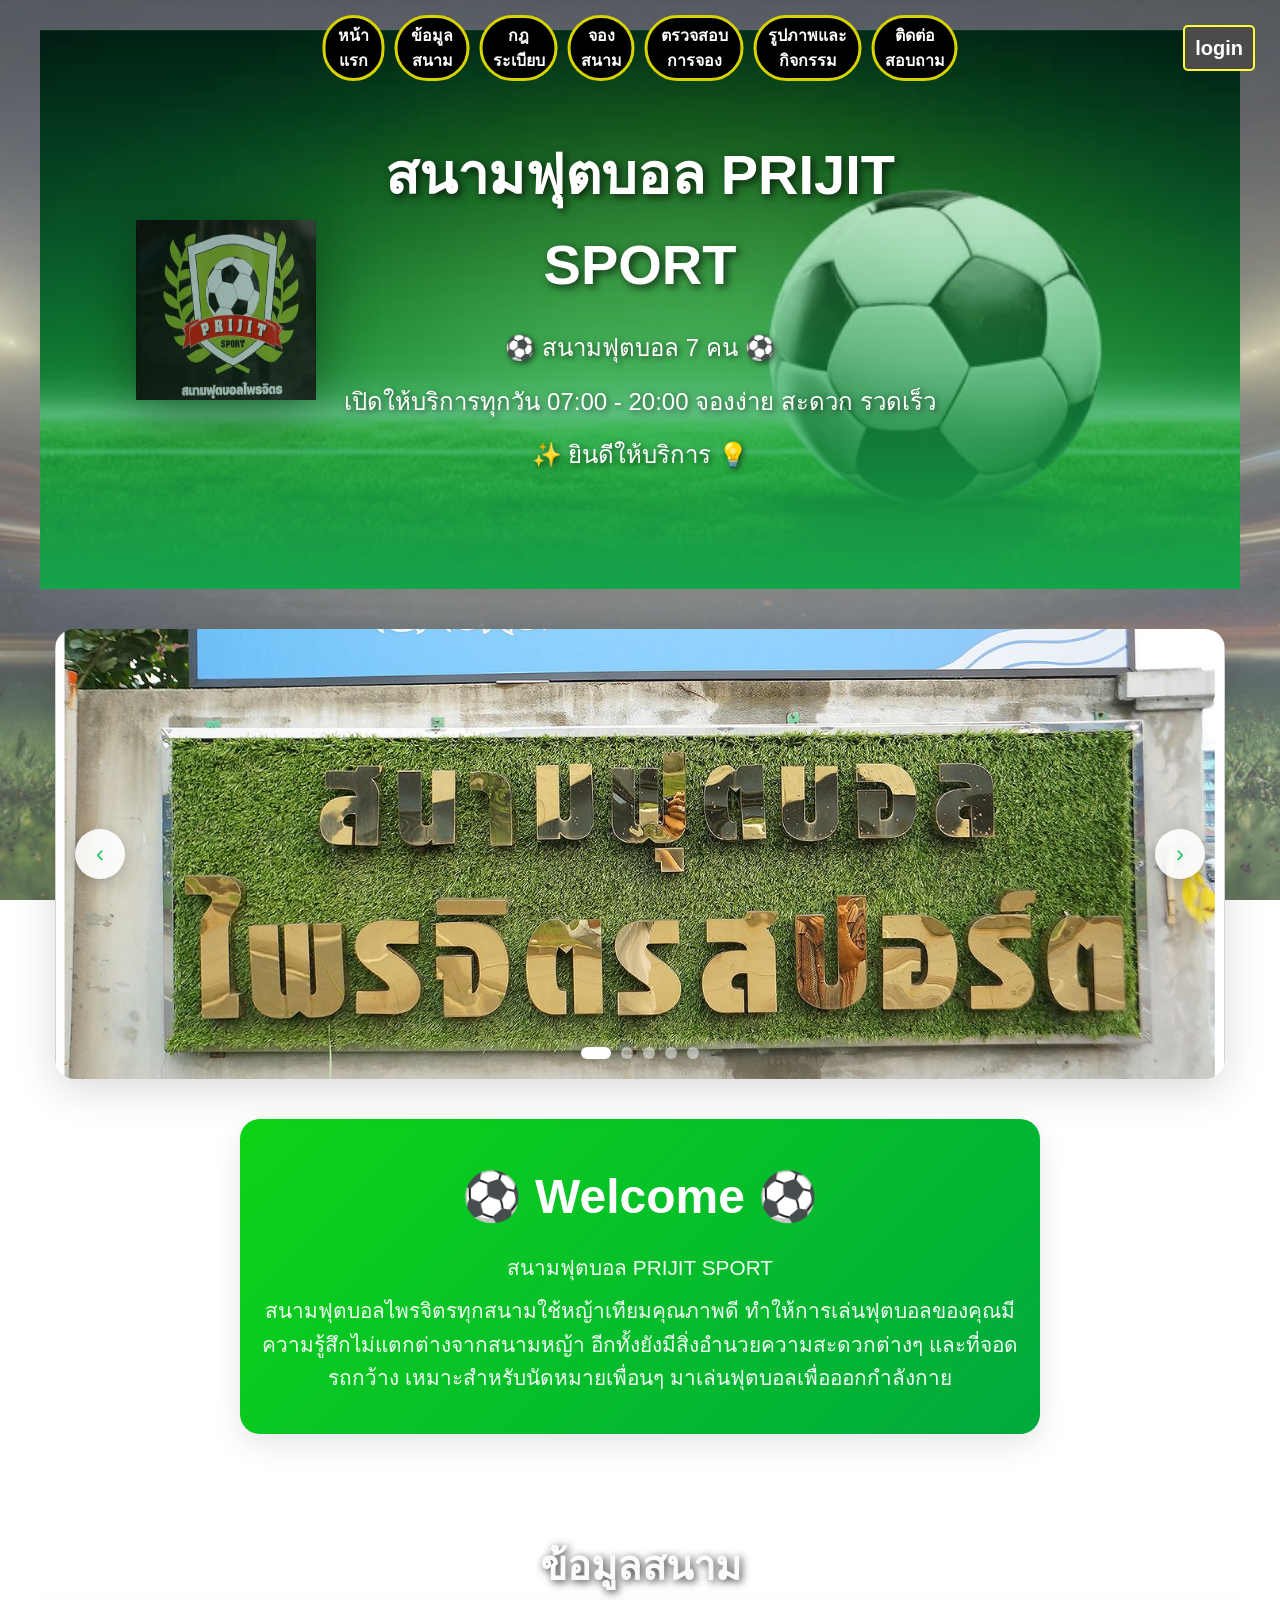
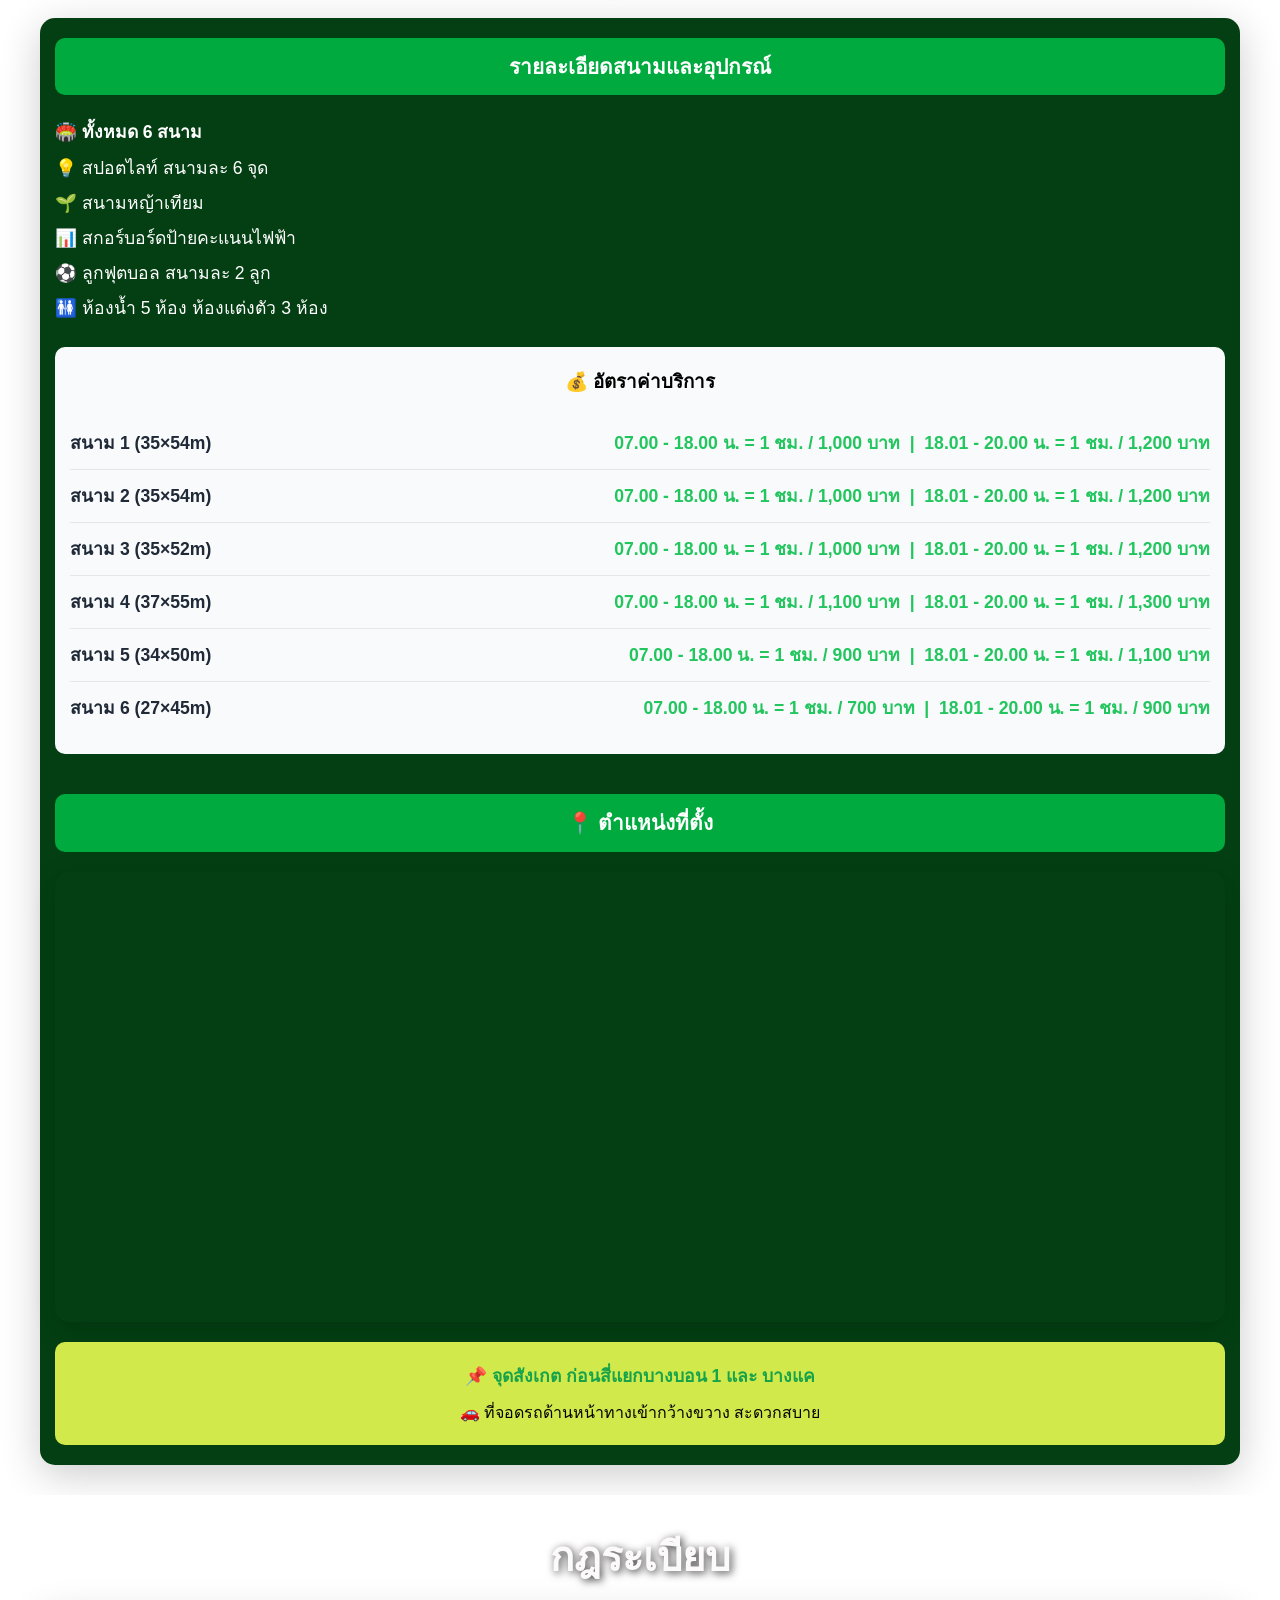
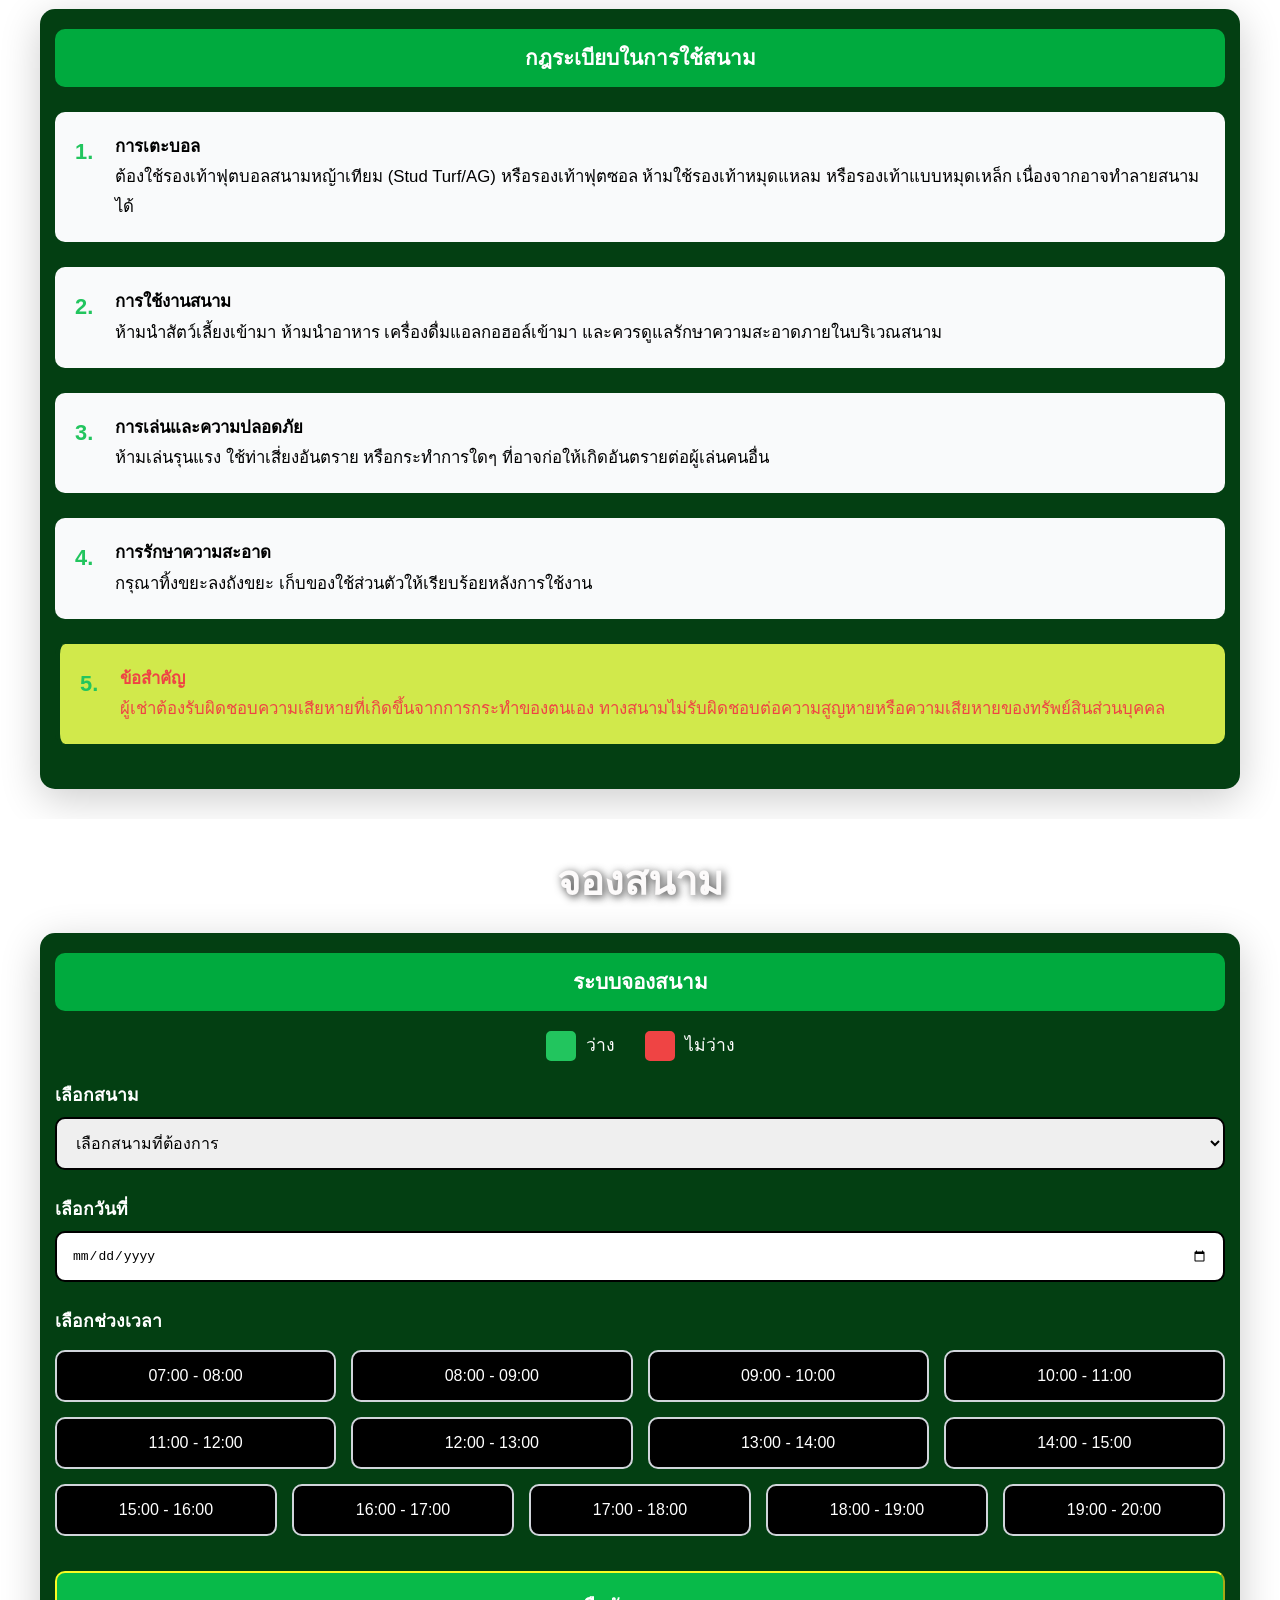
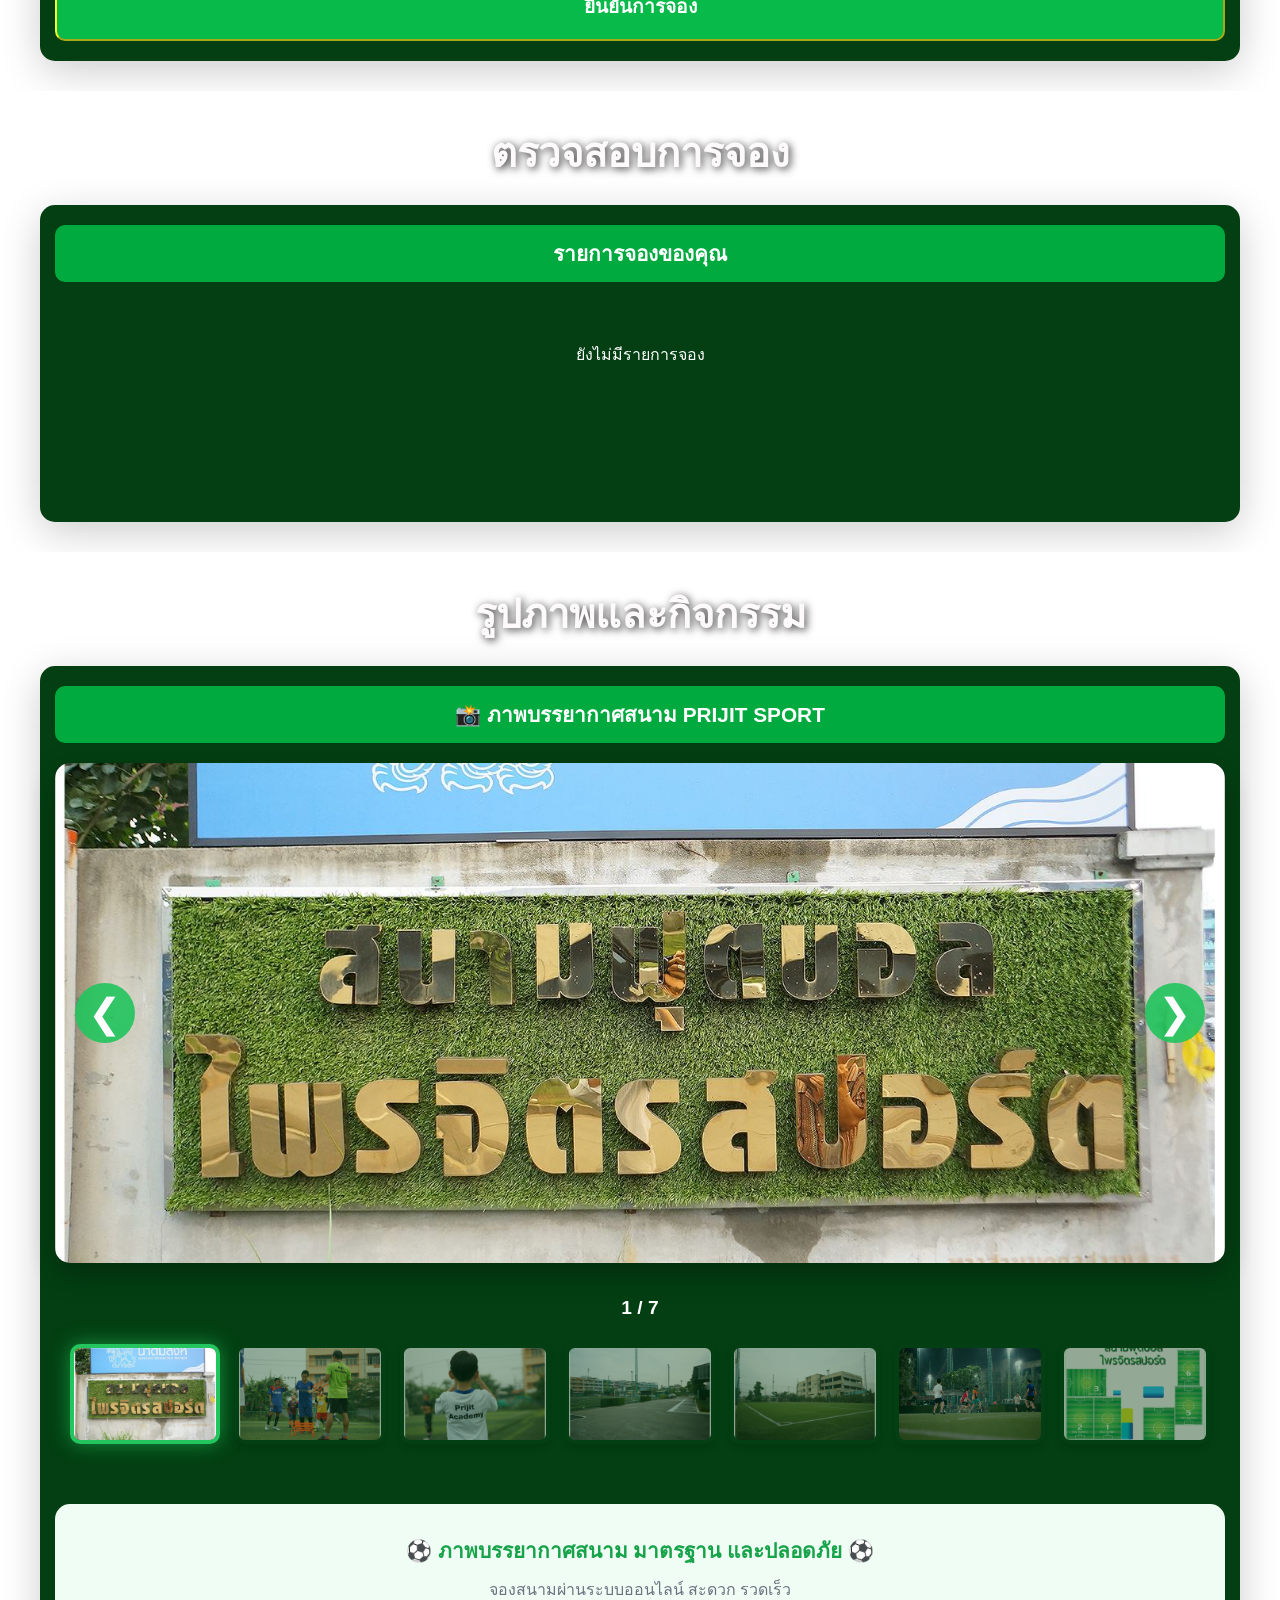
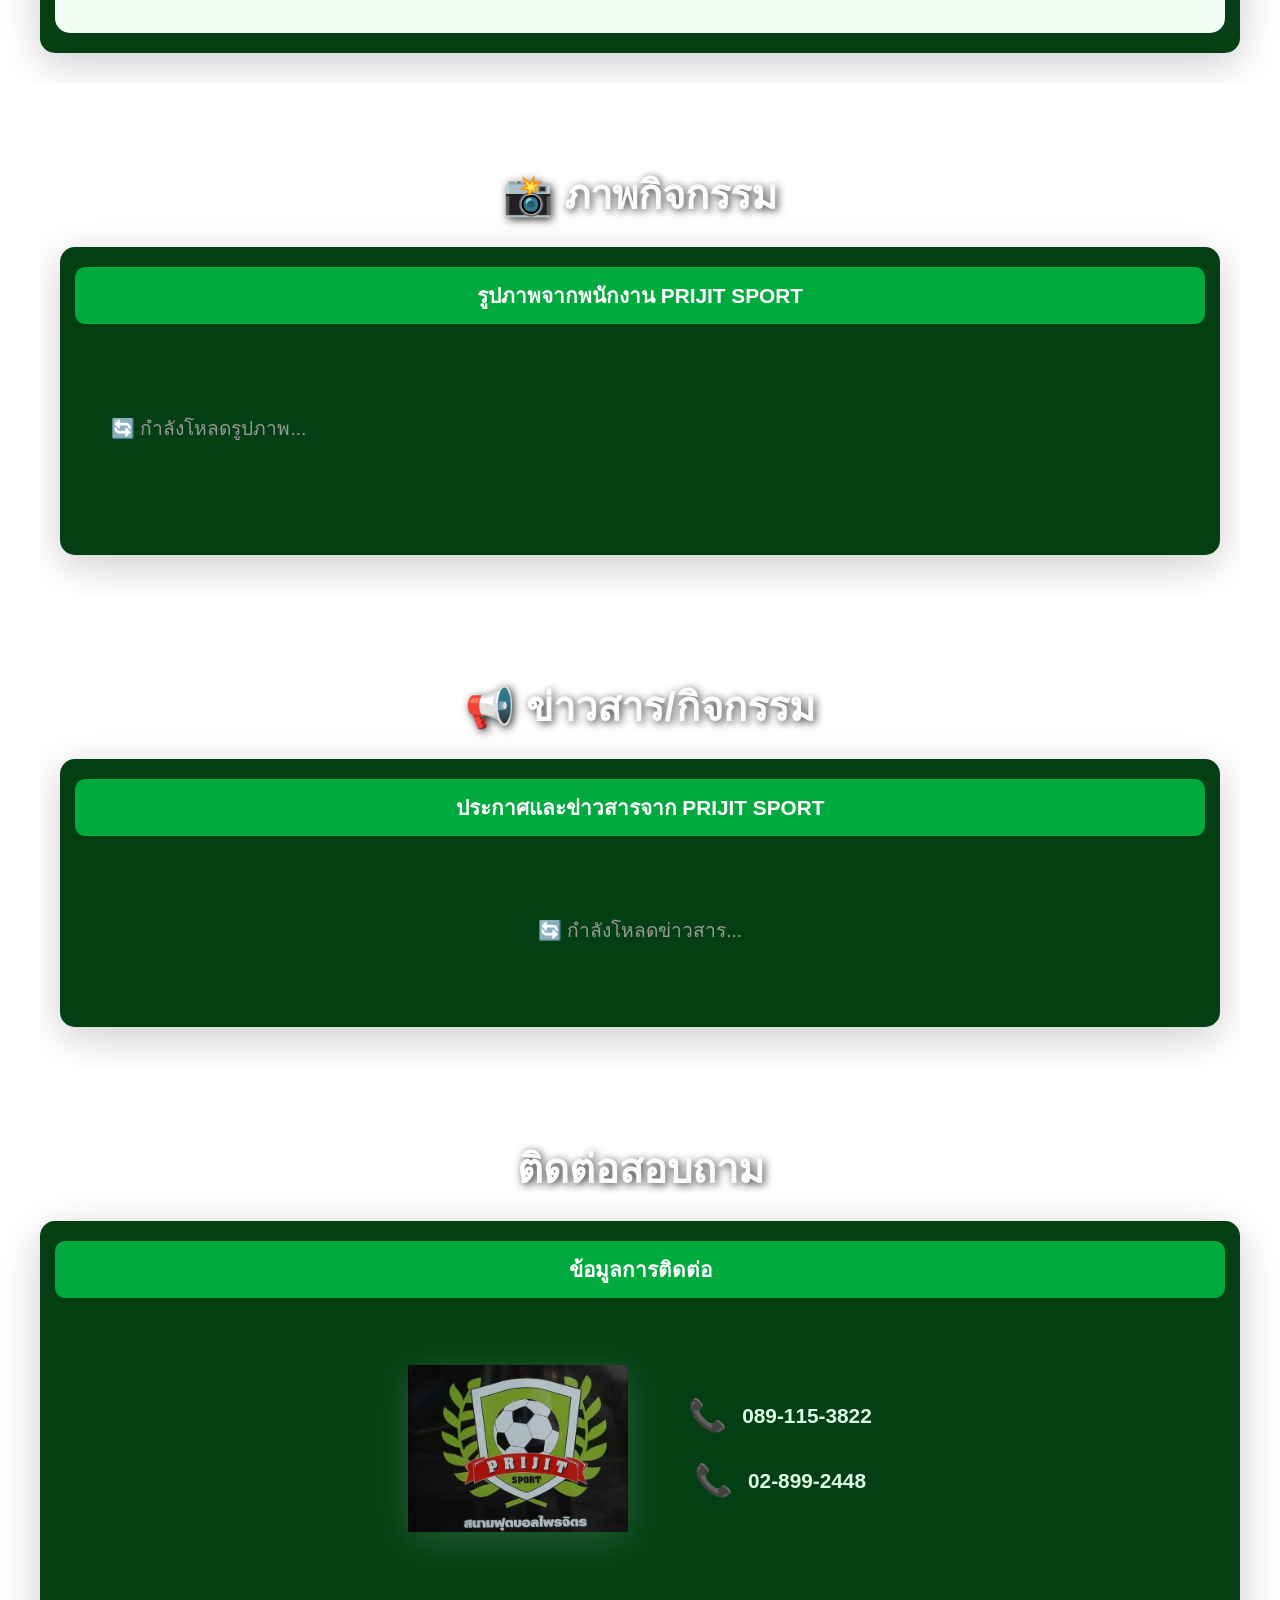
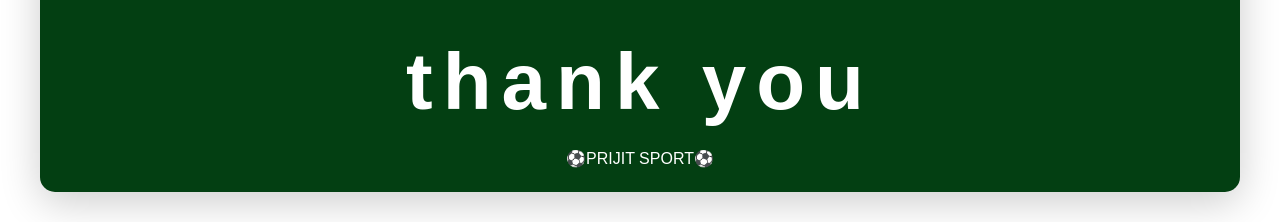
==== commit fb2c39bc: "update" ====
--- a/index.html
+++ b/index.html
@@ -37,78 +37,73 @@
     <link rel="icon" type="image/jpeg" href="f6.jpg">
     <link rel="preconnect" href="https://www.gstatic.com" crossorigin>
     <link rel="dns-prefetch" href="https://www.gstatic.com">
-    <link rel="preload" href="styles.css?v=2" as="style">
+    <link rel="preload" href="styles.css?v=3" as="style">
     <link rel="preload" href="app.js" as="script">
     <link rel="preload" href="f6.jpg" as="image" fetchpriority="high">
-    <link rel="stylesheet" href="styles.css?v=2" media="all">
- 
-    <!-- ✅ FIX: navbar login/logout ชิดขวา + ชื่อผู้ใช้อ่านง่าย + กันชื่อยาวทับเมนู -->
+    <link rel="stylesheet" href="styles.css?v=3" media="all">
+ 
+    <!-- ✅ FIX: navbar — login/logout ชิดขวา, ชื่อผู้ใช้อยู่ใต้ logout, เมนูกลางอยู่ที่เดิมไม่ขยับ -->
     <style>
       .navbar .nav-container .user-section {
         margin-left: auto !important;
         color: #ffffff !important;
         flex-shrink: 0;
       }
+ 
+      /* ซ้อนแนวตั้ง: logout อยู่บน ชื่อผู้ใช้อยู่ล่าง ชิดขวา */
       .navbar #userInfo {
-        align-items: center;
-        gap: 10px;
-        white-space: nowrap;
-      }
-      .navbar #userInfo > span:first-child {
-        display: inline-block;
-        max-width: 220px;               /* ชื่อยาวเกินนี้จะถูกตัดเป็น ... */
+        flex-direction: column;
+        align-items: flex-end;
+        gap: 6px;
+        text-align: right;
+      }
+      .navbar #userInfo > * {
+        display: block;
+        width: fit-content;
+        margin-left: auto;
+      }
+ 
+      .navbar .logout-btn {
+        color: #ffffff !important;
+        font-weight: bold !important;
+        margin-left: auto !important;
+      }
+ 
+      .navbar #userNameBox {
+        max-width: 180px;               /* ชื่อยาวเกินนี้จะถูกตัดเป็น ... */
         overflow: hidden;
         text-overflow: ellipsis;
         white-space: nowrap;
-        vertical-align: middle;
         background: rgba(0, 0, 0, 0.75) !important;
         border: 2px solid rgb(252, 255, 54) !important;
-        padding: 4px 14px !important;
+        padding: 2px 12px !important;
         border-radius: 50px !important;
         color: #ffffff !important;
-        font-size: 18px;
+        font-size: 15px;
+        line-height: 1.5;
       }
       .navbar #currentUser {
         color: #ffffff !important;
         font-weight: bold !important;
       }
-      .navbar .logout-btn {
-        color: #ffffff !important;
-        font-weight: bold !important;
-        margin-left: 8px;
-        flex-shrink: 0;
-      }
- 
-      /* เดสก์ท็อป: เมนูไม่ลอยแล้ว แต่แบ่งพื้นที่กับชื่อผู้ใช้ จึงไม่ซ้อนกัน */
-      @media (min-width: 769px) {
-        .nav-container > .nav-links {
-          position: static !important;
-          transform: none !important;
-          flex: 1 1 auto;
-          justify-content: center;
-          flex-wrap: wrap;
-          min-width: 0;
-        }
-      }
- 
-      /* จอขนาดกลาง (แล็ปท็อปเล็ก): ลดความกว้างชื่อลงอีก */
+ 
+      /* จอขนาดกลาง: พื้นที่ข้างเมนูแคบลง ลดความกว้างชื่อลง */
       @media (min-width: 769px) and (max-width: 1100px) {
-        .navbar #userInfo > span:first-child {
-          max-width: 140px;
-          font-size: 15px;
-          padding: 4px 10px !important;
+        .navbar #userNameBox {
+          max-width: 110px;
+          font-size: 13px;
+          padding: 2px 8px !important;
         }
         .navbar .logout-btn {
           font-size: 15px;
         }
       }
  
-      /* มือถือ: เมนูอยู่ใน hamburger อยู่แล้ว ให้ชื่อกว้างได้ประมาณครึ่งจอ */
+      /* มือถือ: เมนูอยู่ใน hamburger ให้ชื่อกว้างได้ประมาณครึ่งจอ */
       @media (max-width: 768px) {
-        .navbar #userInfo > span:first-child {
+        .navbar #userNameBox {
           max-width: 45vw;
-          font-size: 15px;
-          padding: 4px 10px !important;
+          font-size: 14px;
         }
       }
     </style>
@@ -204,8 +199,8 @@
         <div class="user-section">
           <span class="login-btn" id="loginNavBtn">login</span>
           <div id="userInfo" style="display:none;">
-            <span>👤 <span id="currentUser"></span></span>
             <span class="logout-btn" id="logoutBtn">logout</span>
+            <span id="userNameBox">👤 <span id="currentUser"></span></span>
           </div>
         </div>
       </div>
@@ -674,8 +669,4 @@
  
   </body>
 </html>
- 
-
-
-
-
+ 
--- a/styles.css
+++ b/styles.css
@@ -322,7 +322,7 @@
   align-items: center;
   gap: 10px;
 }
-#userInfo > span:first-child {
+#userNameBox {
   background: rgba(0, 0, 0, 0.75);
   border: 2px solid rgb(252, 255, 54);
   padding: 4px 14px;
@@ -1709,7 +1709,7 @@
   .user-section {
     font-size: 16px;
   }
-  #userInfo > span:first-child {
+  #userNameBox {
     max-width: 45vw;
     overflow: hidden;
     text-overflow: ellipsis;
--- a/styles.css
+++ b/styles.css
@@ -322,7 +322,7 @@
   align-items: center;
   gap: 10px;
 }
-#userInfo > span:first-child {
+#userNameBox {
   background: rgba(0, 0, 0, 0.75);
   border: 2px solid rgb(252, 255, 54);
   padding: 4px 14px;
@@ -1709,7 +1709,7 @@
   .user-section {
     font-size: 16px;
   }
-  #userInfo > span:first-child {
+  #userNameBox {
     max-width: 45vw;
     overflow: hidden;
     text-overflow: ellipsis;
